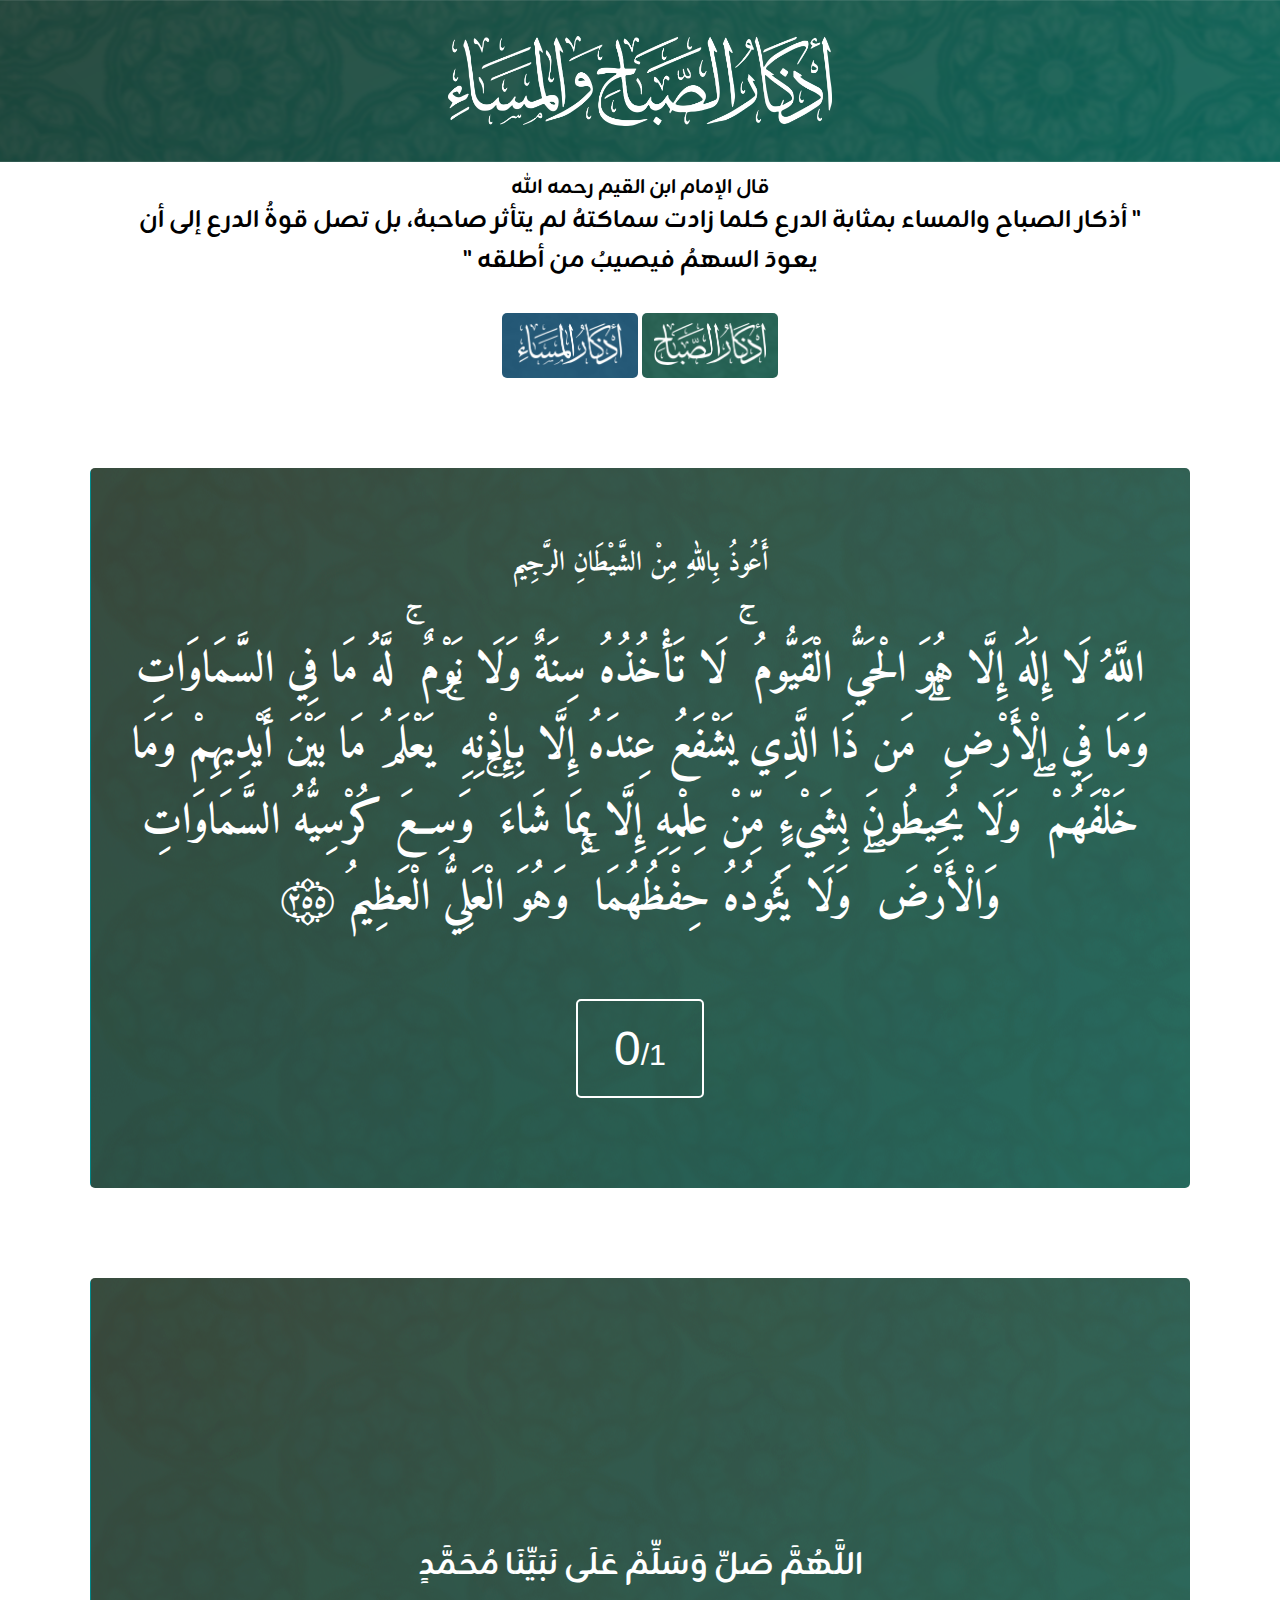
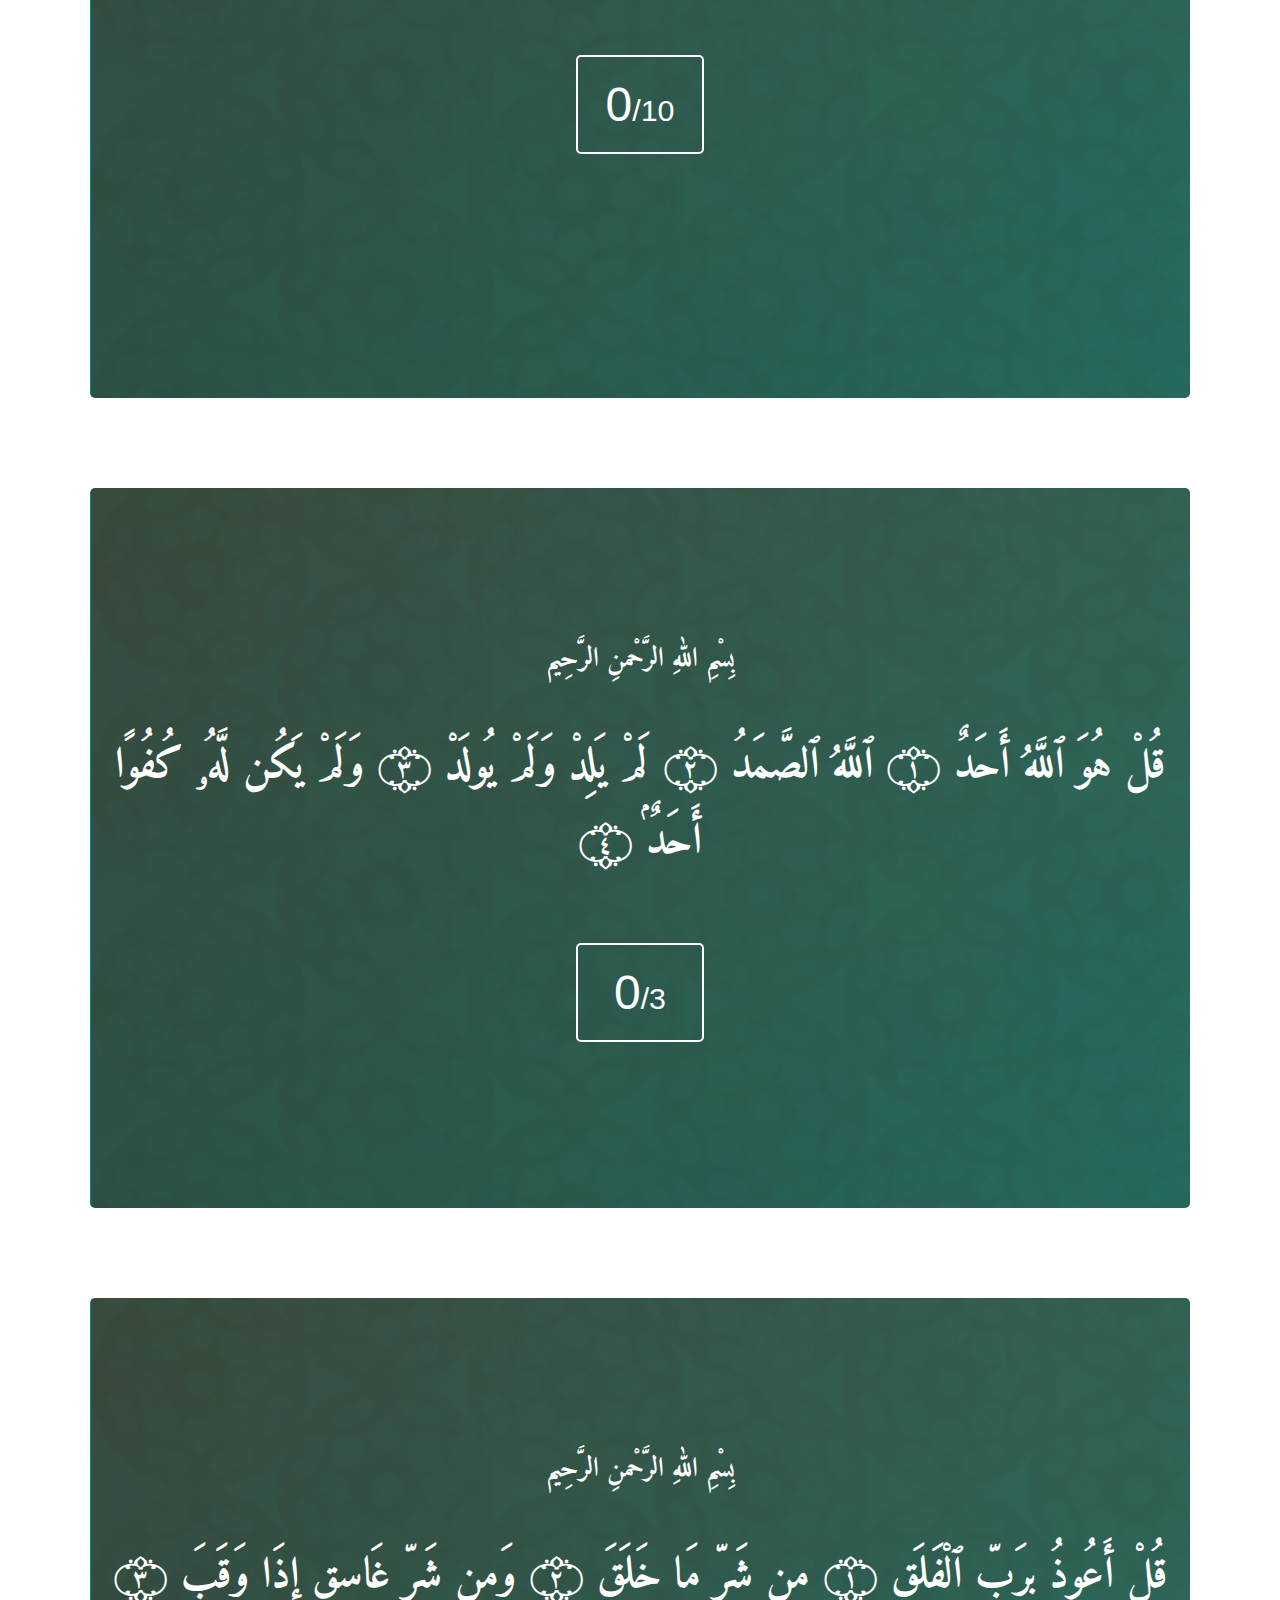
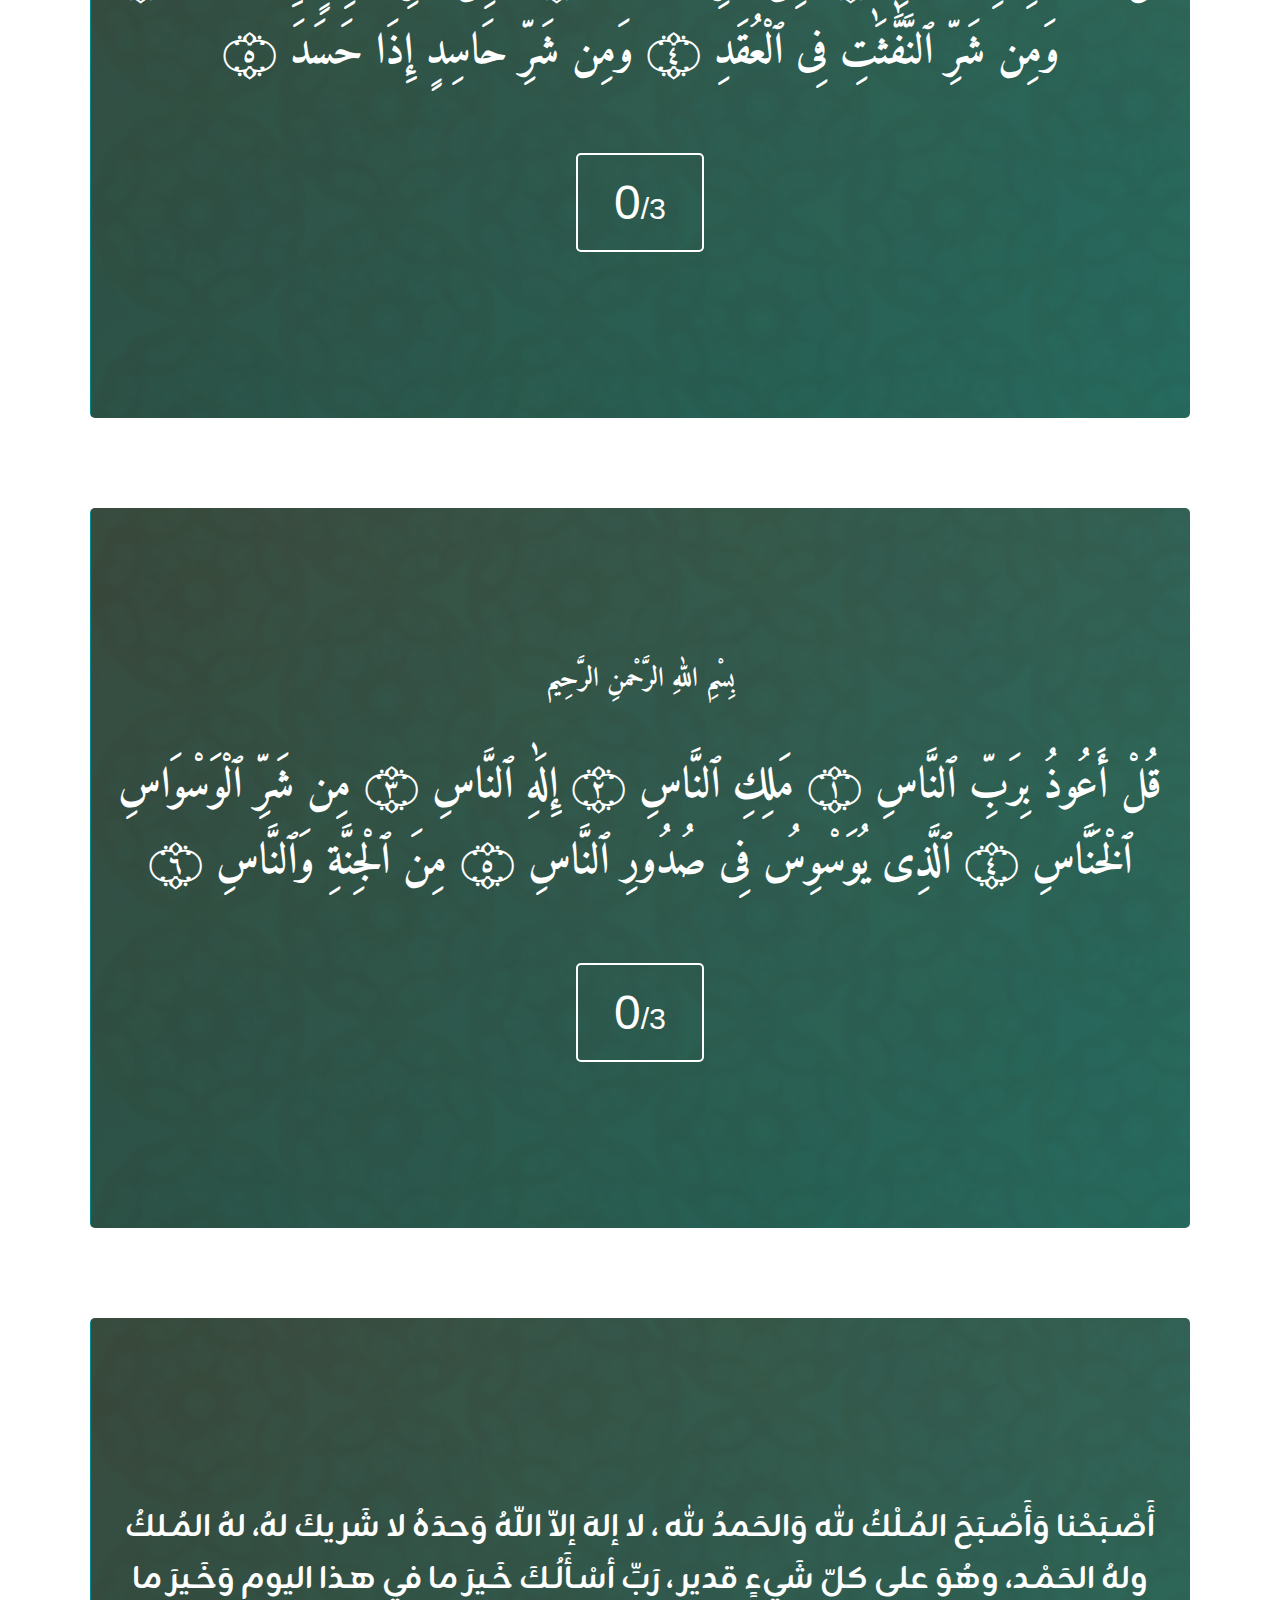
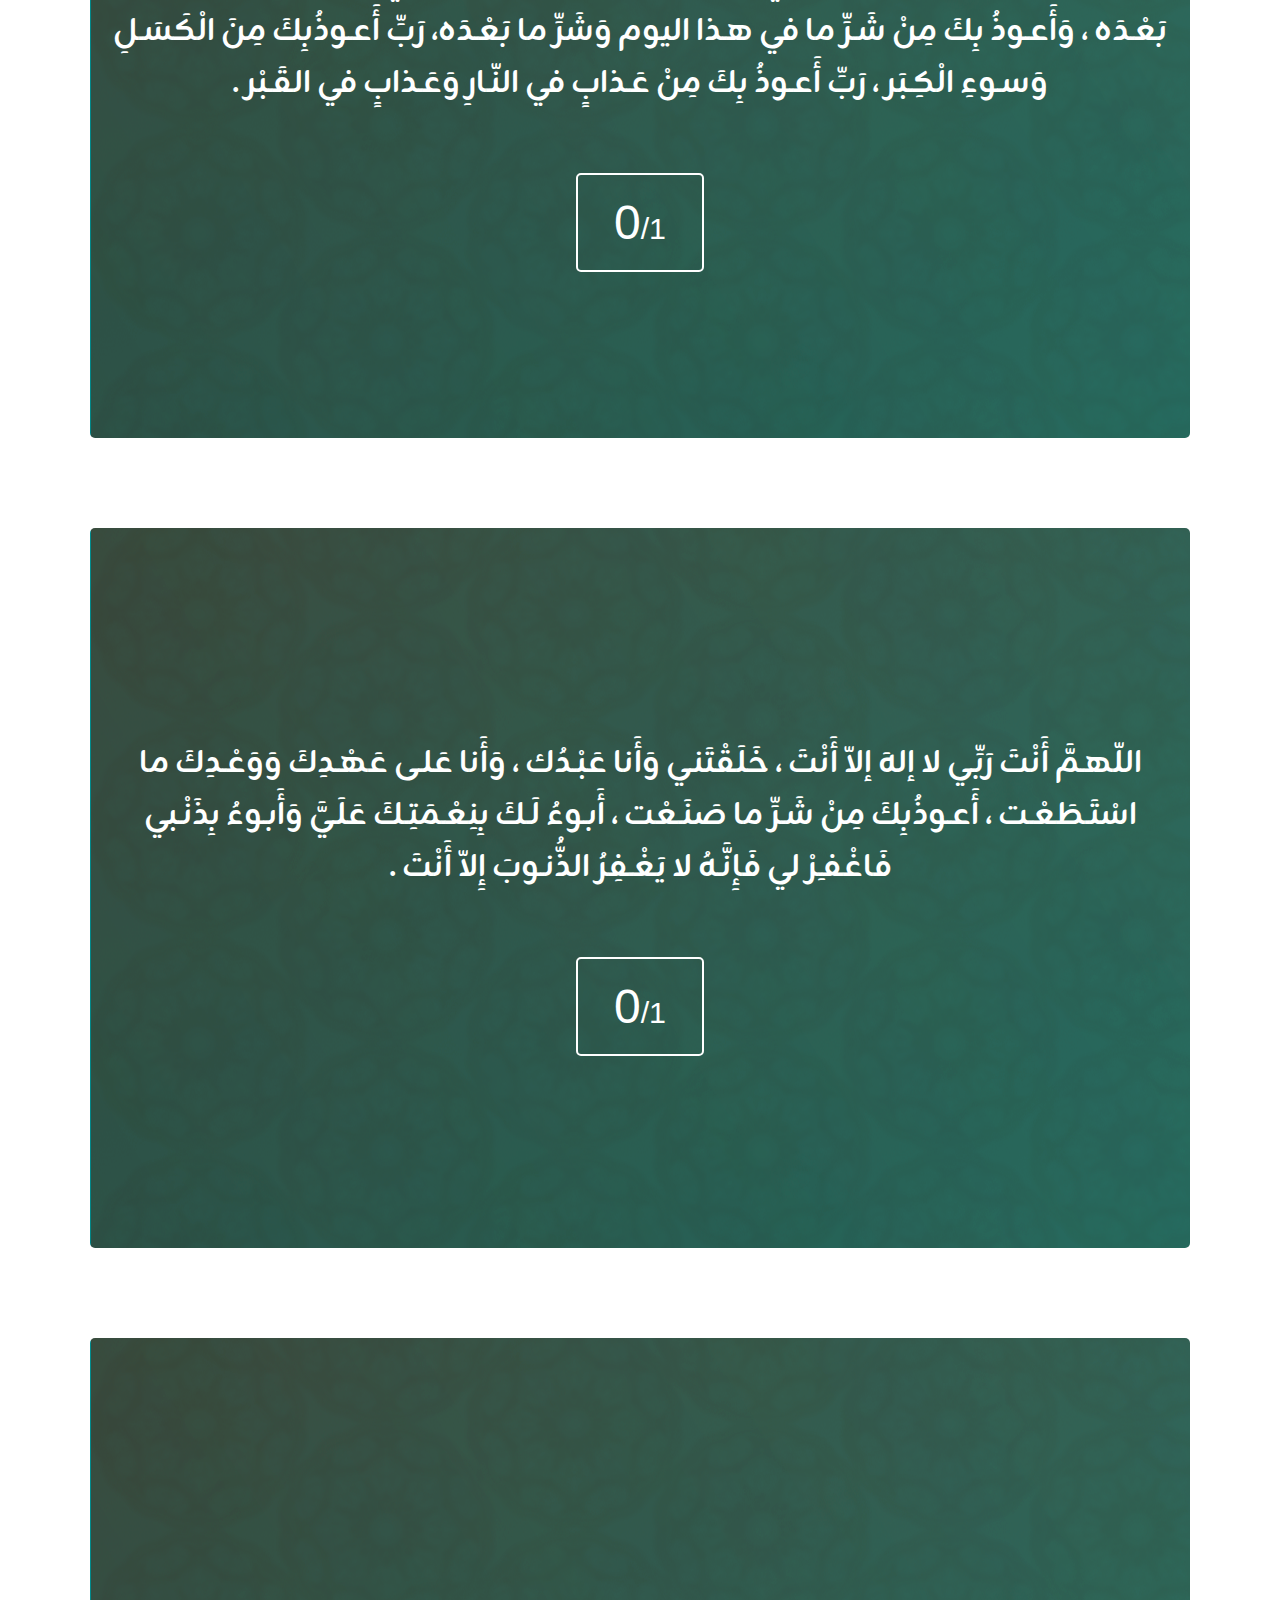
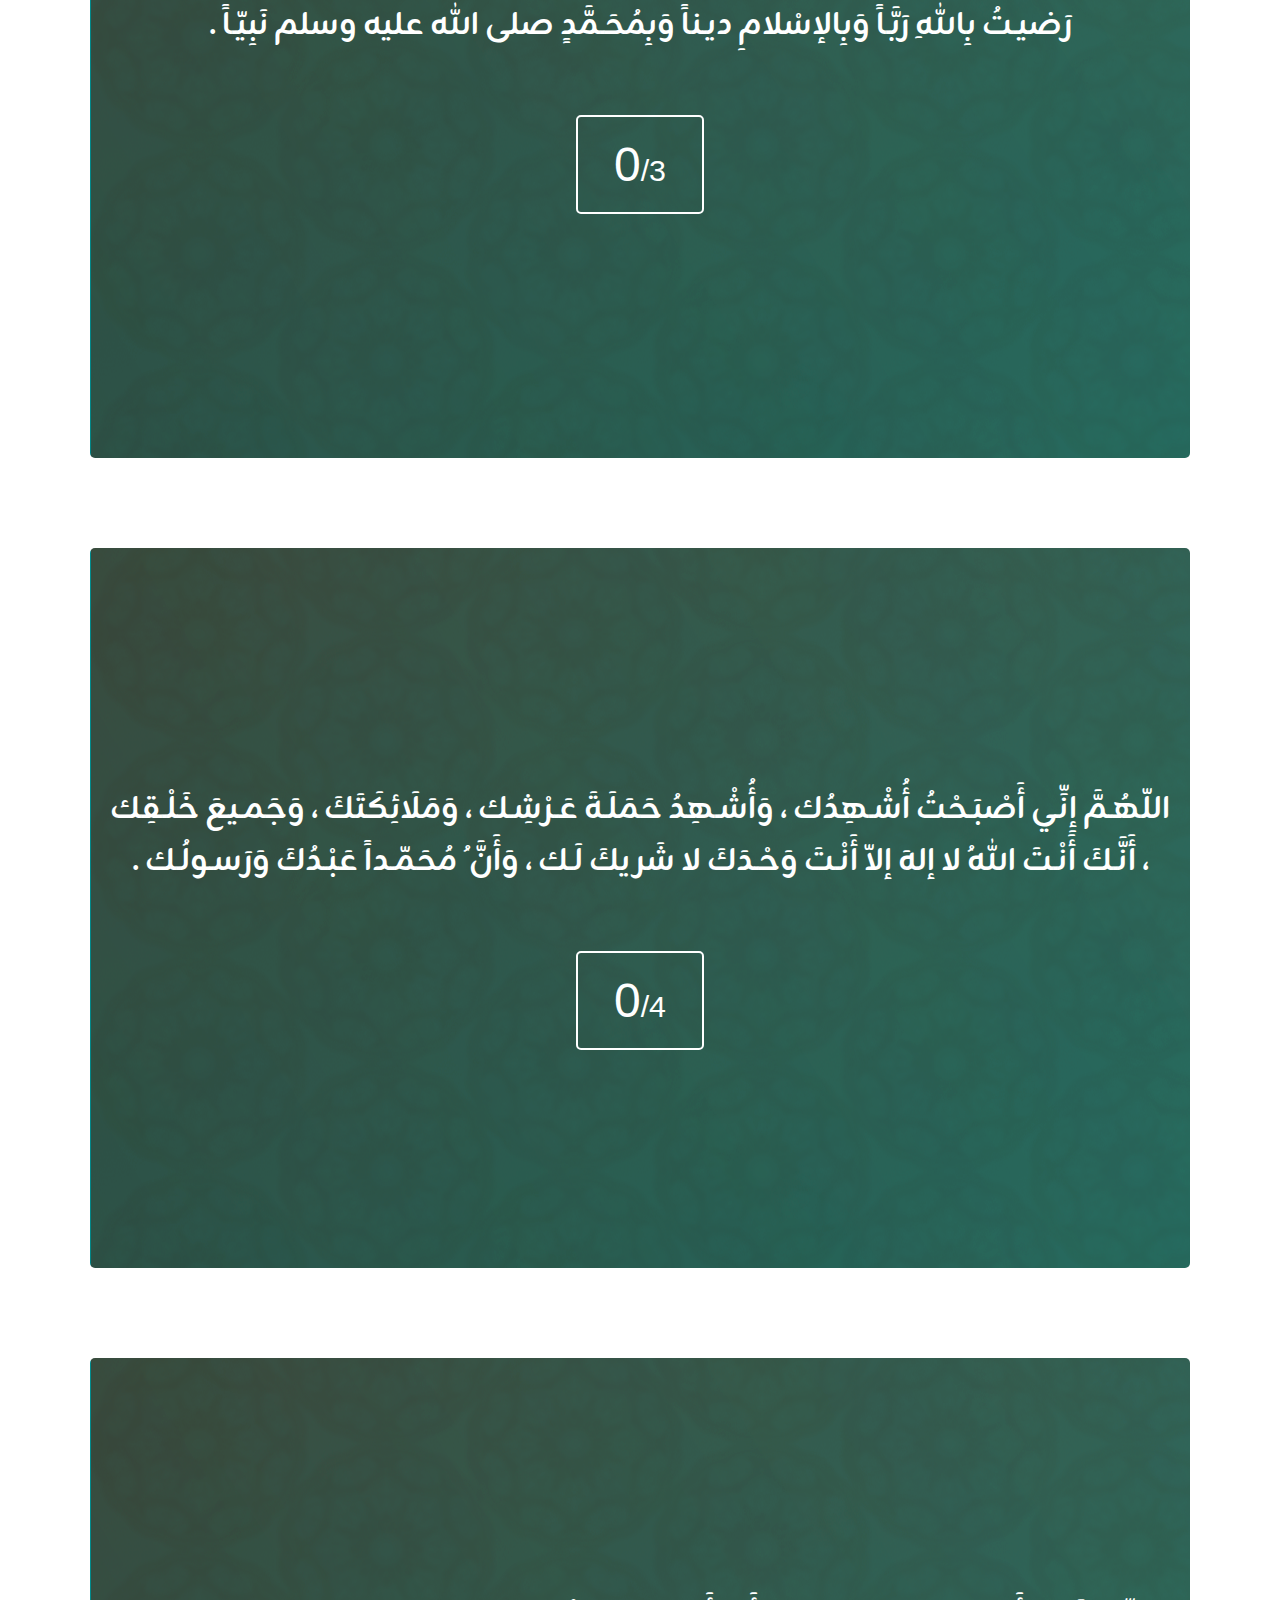
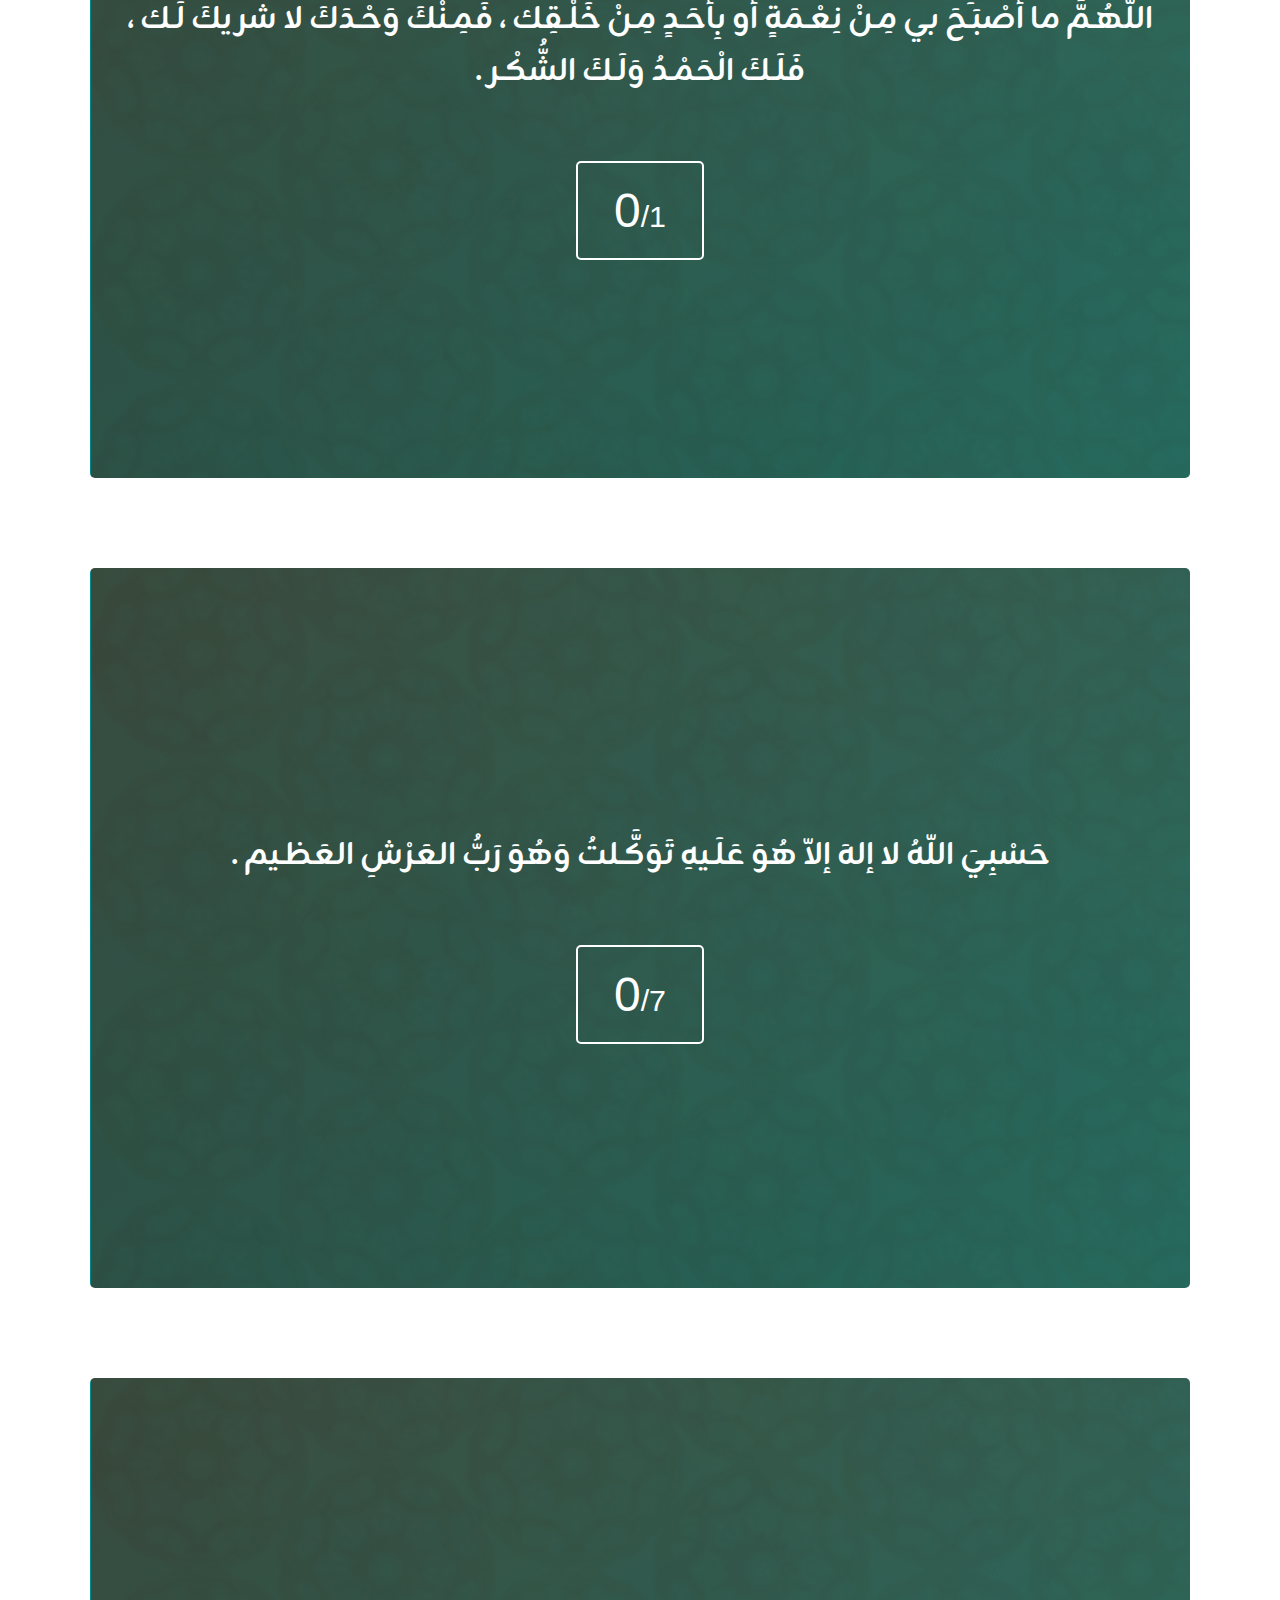
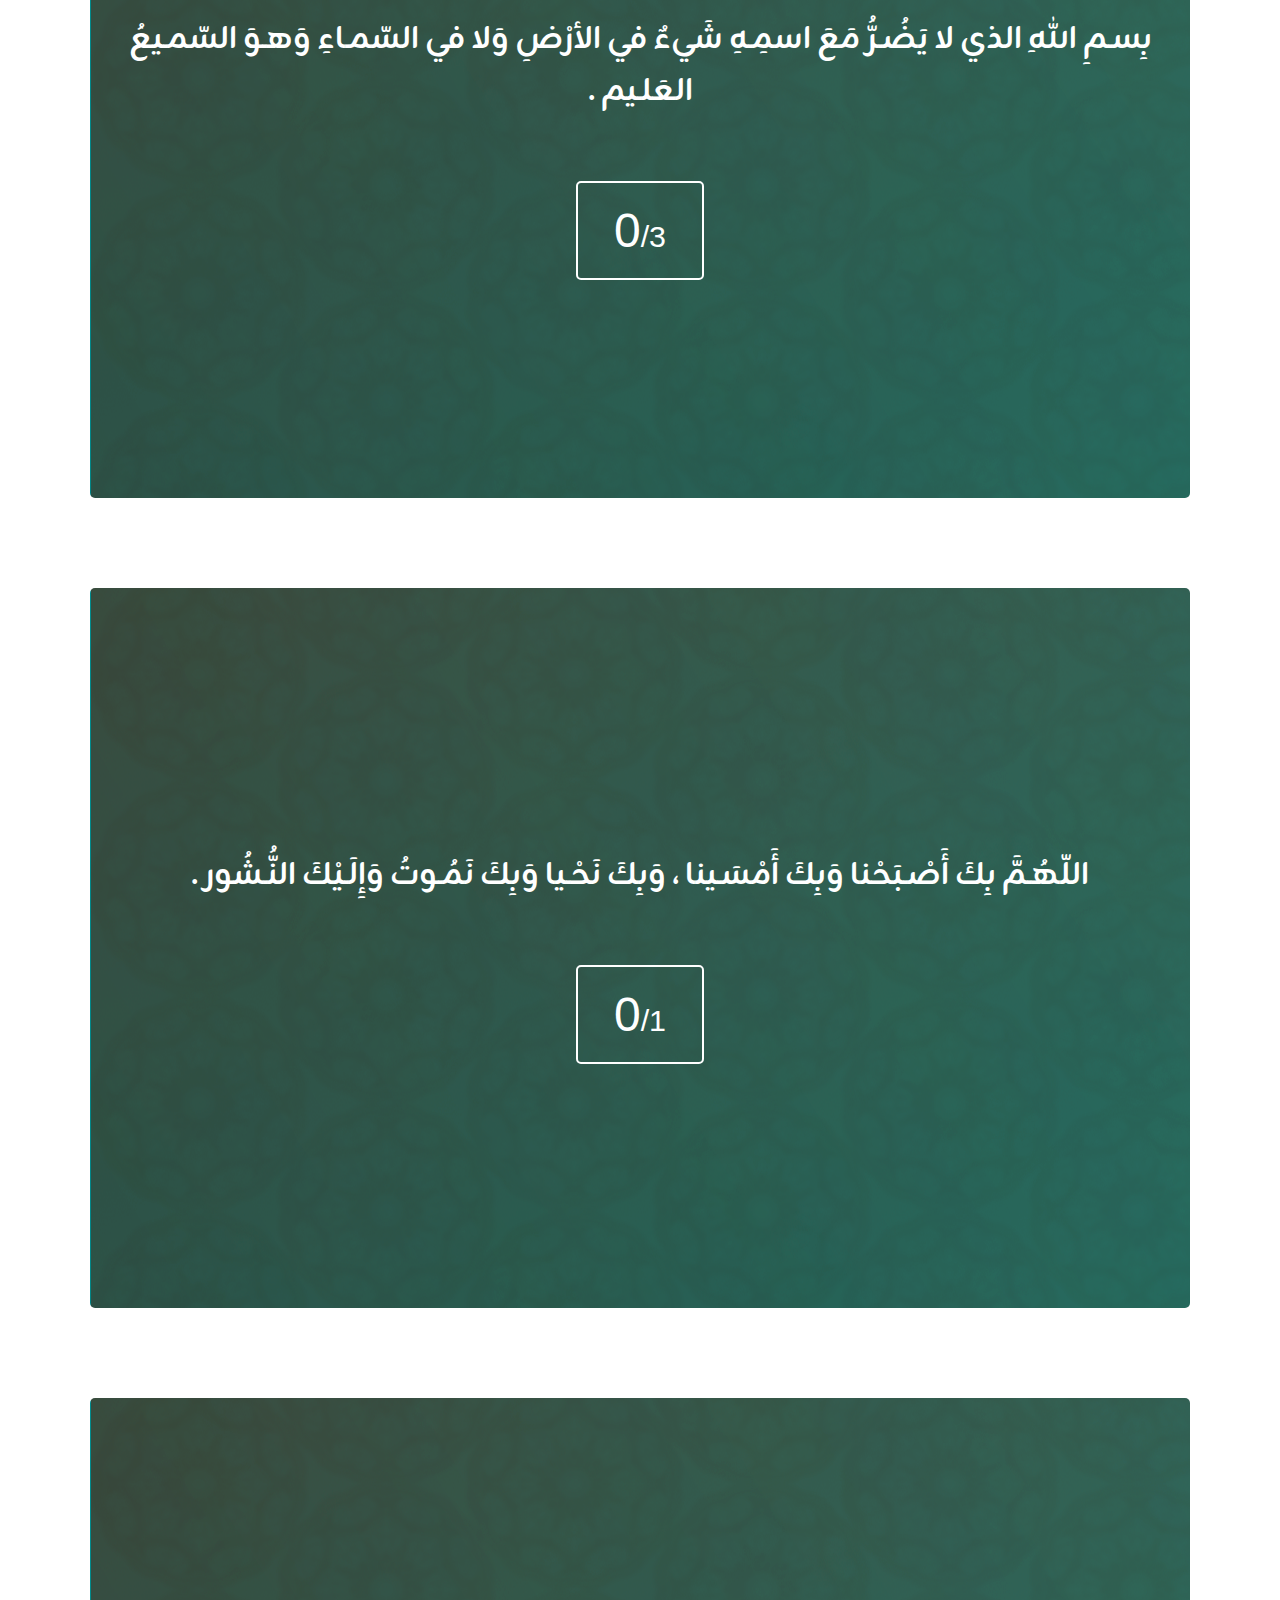
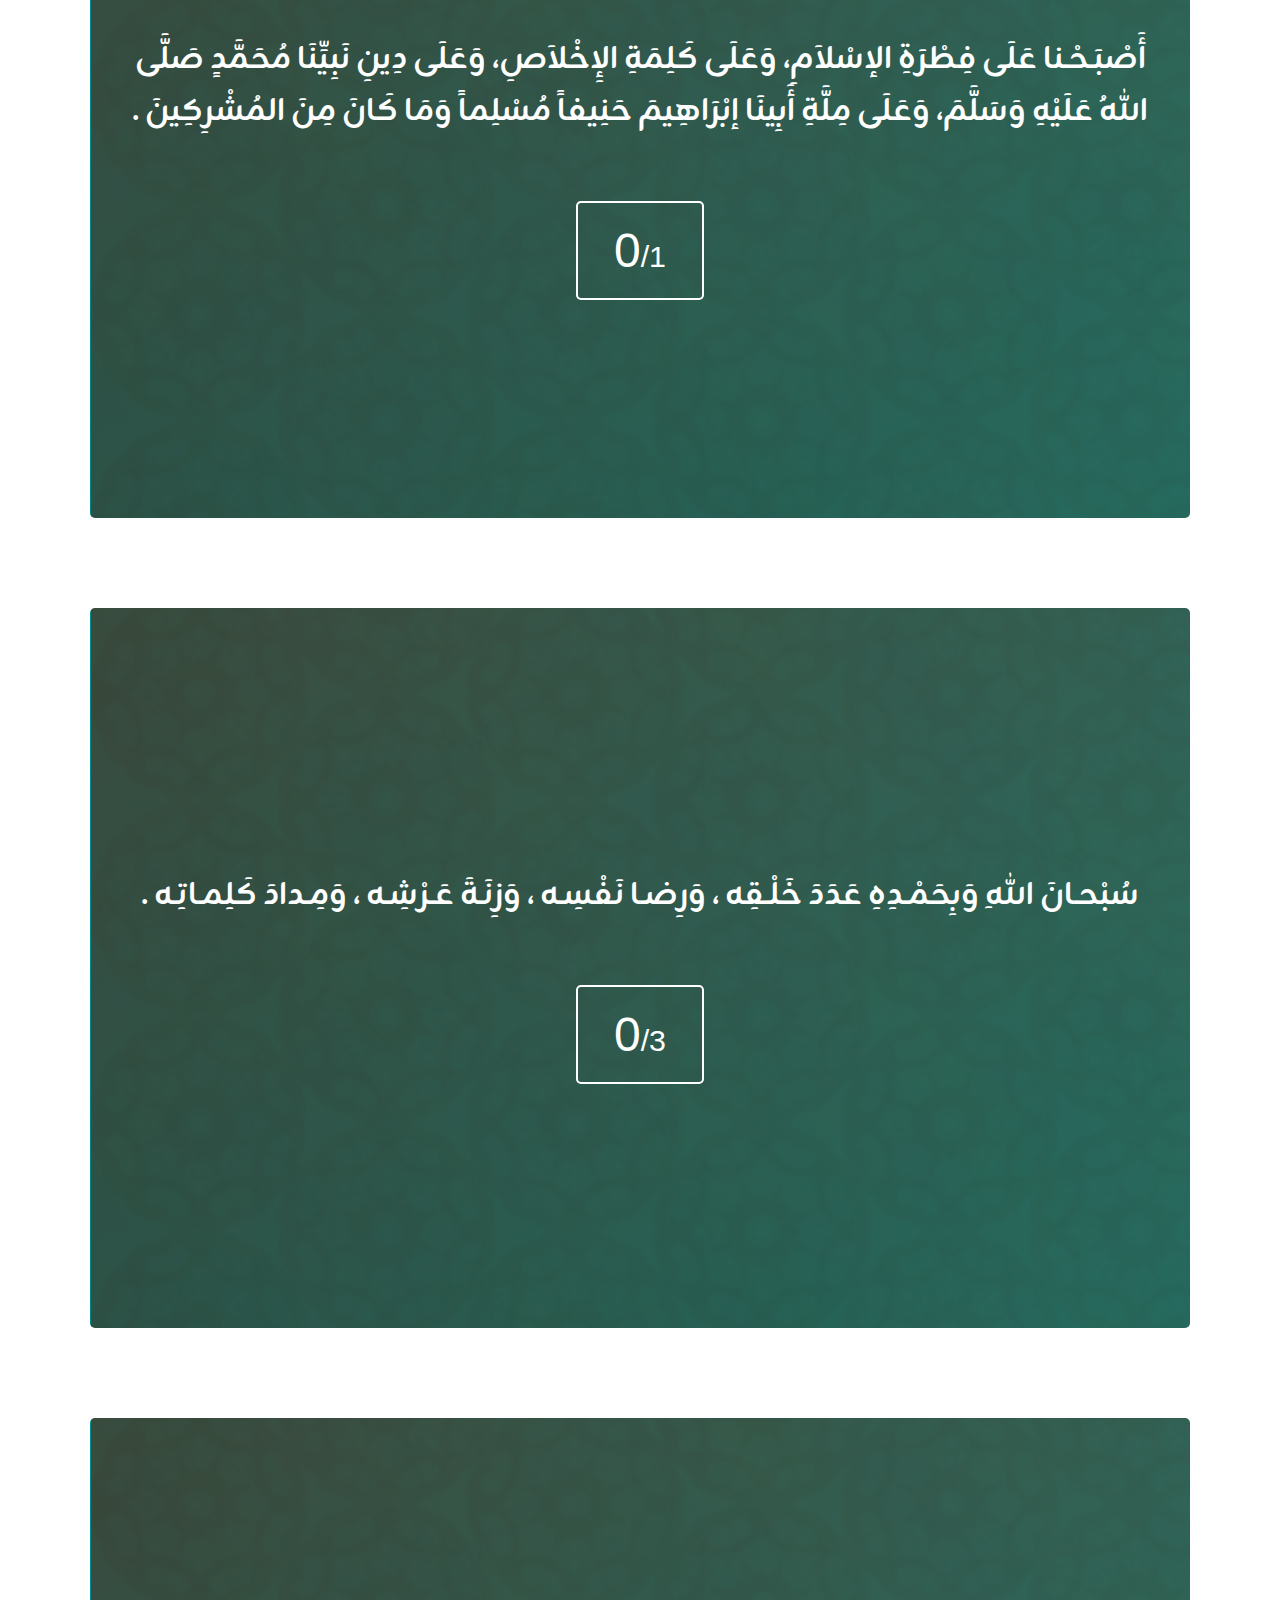
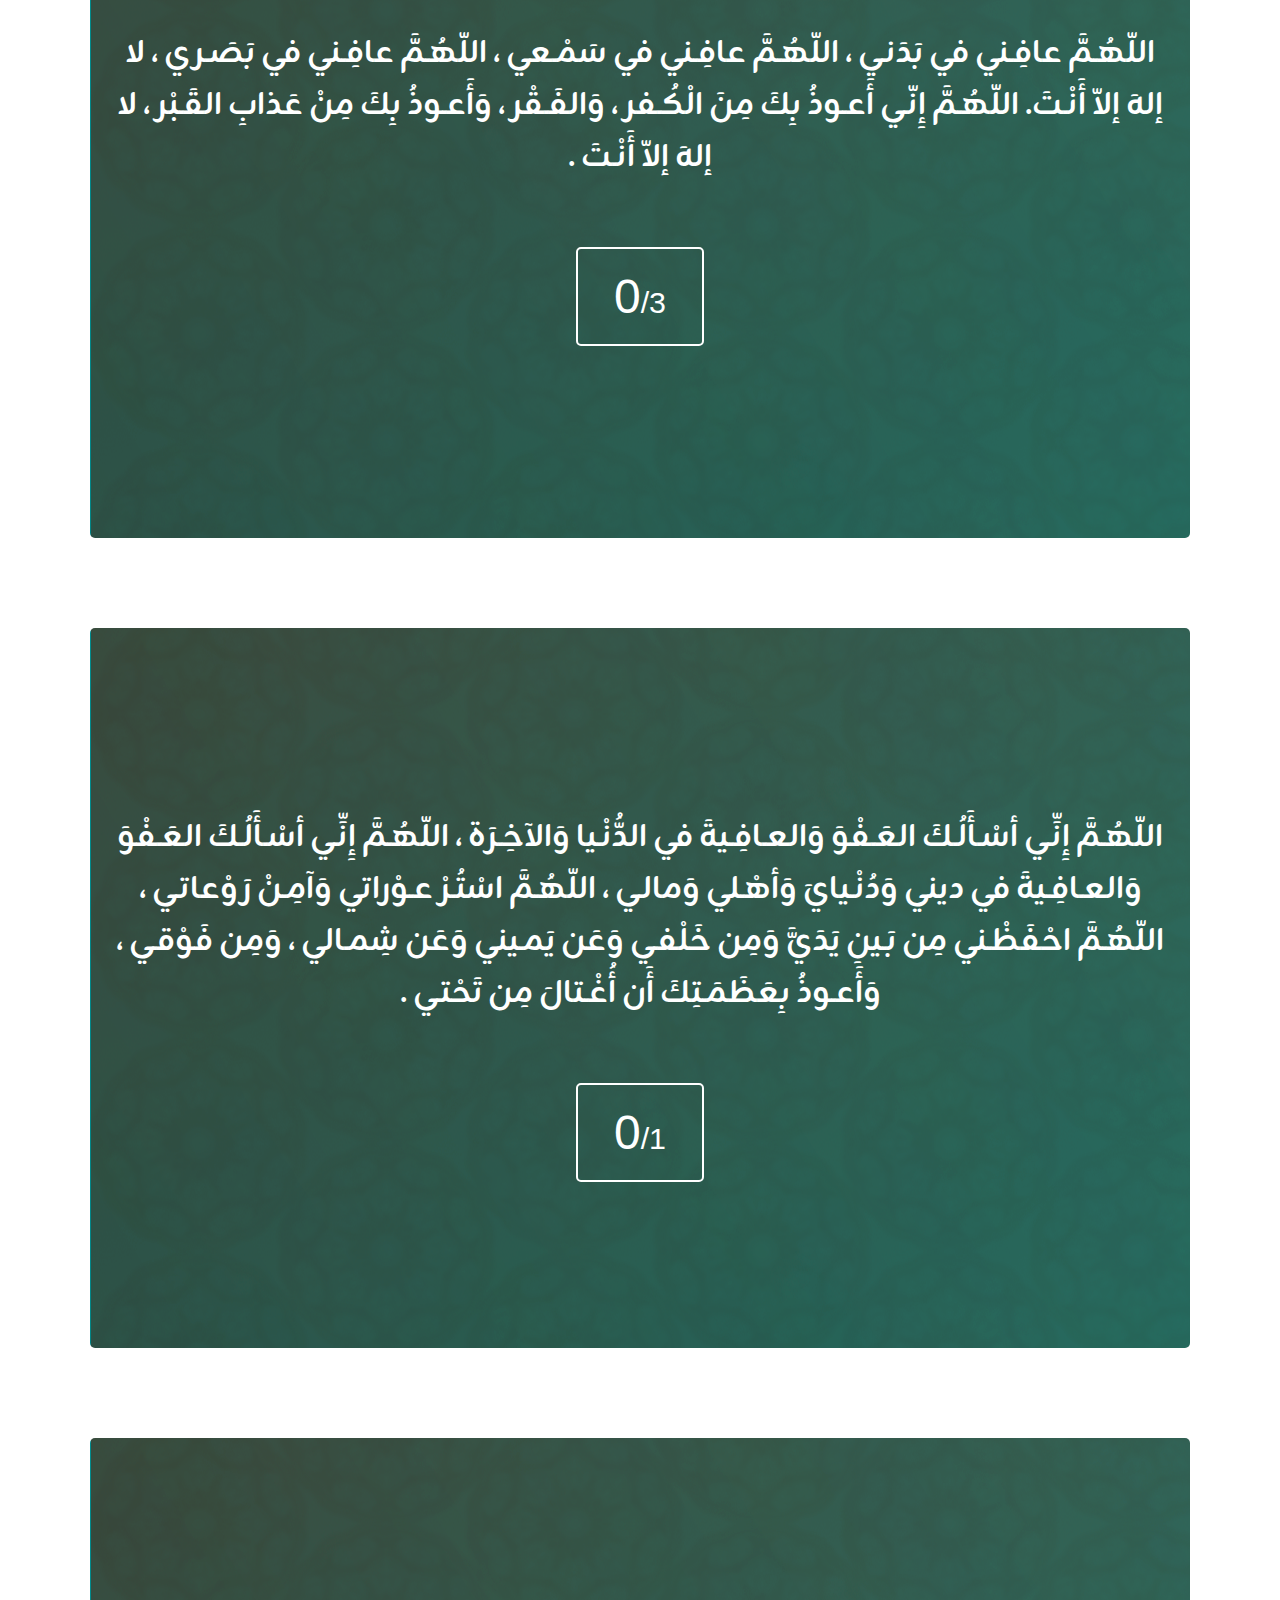
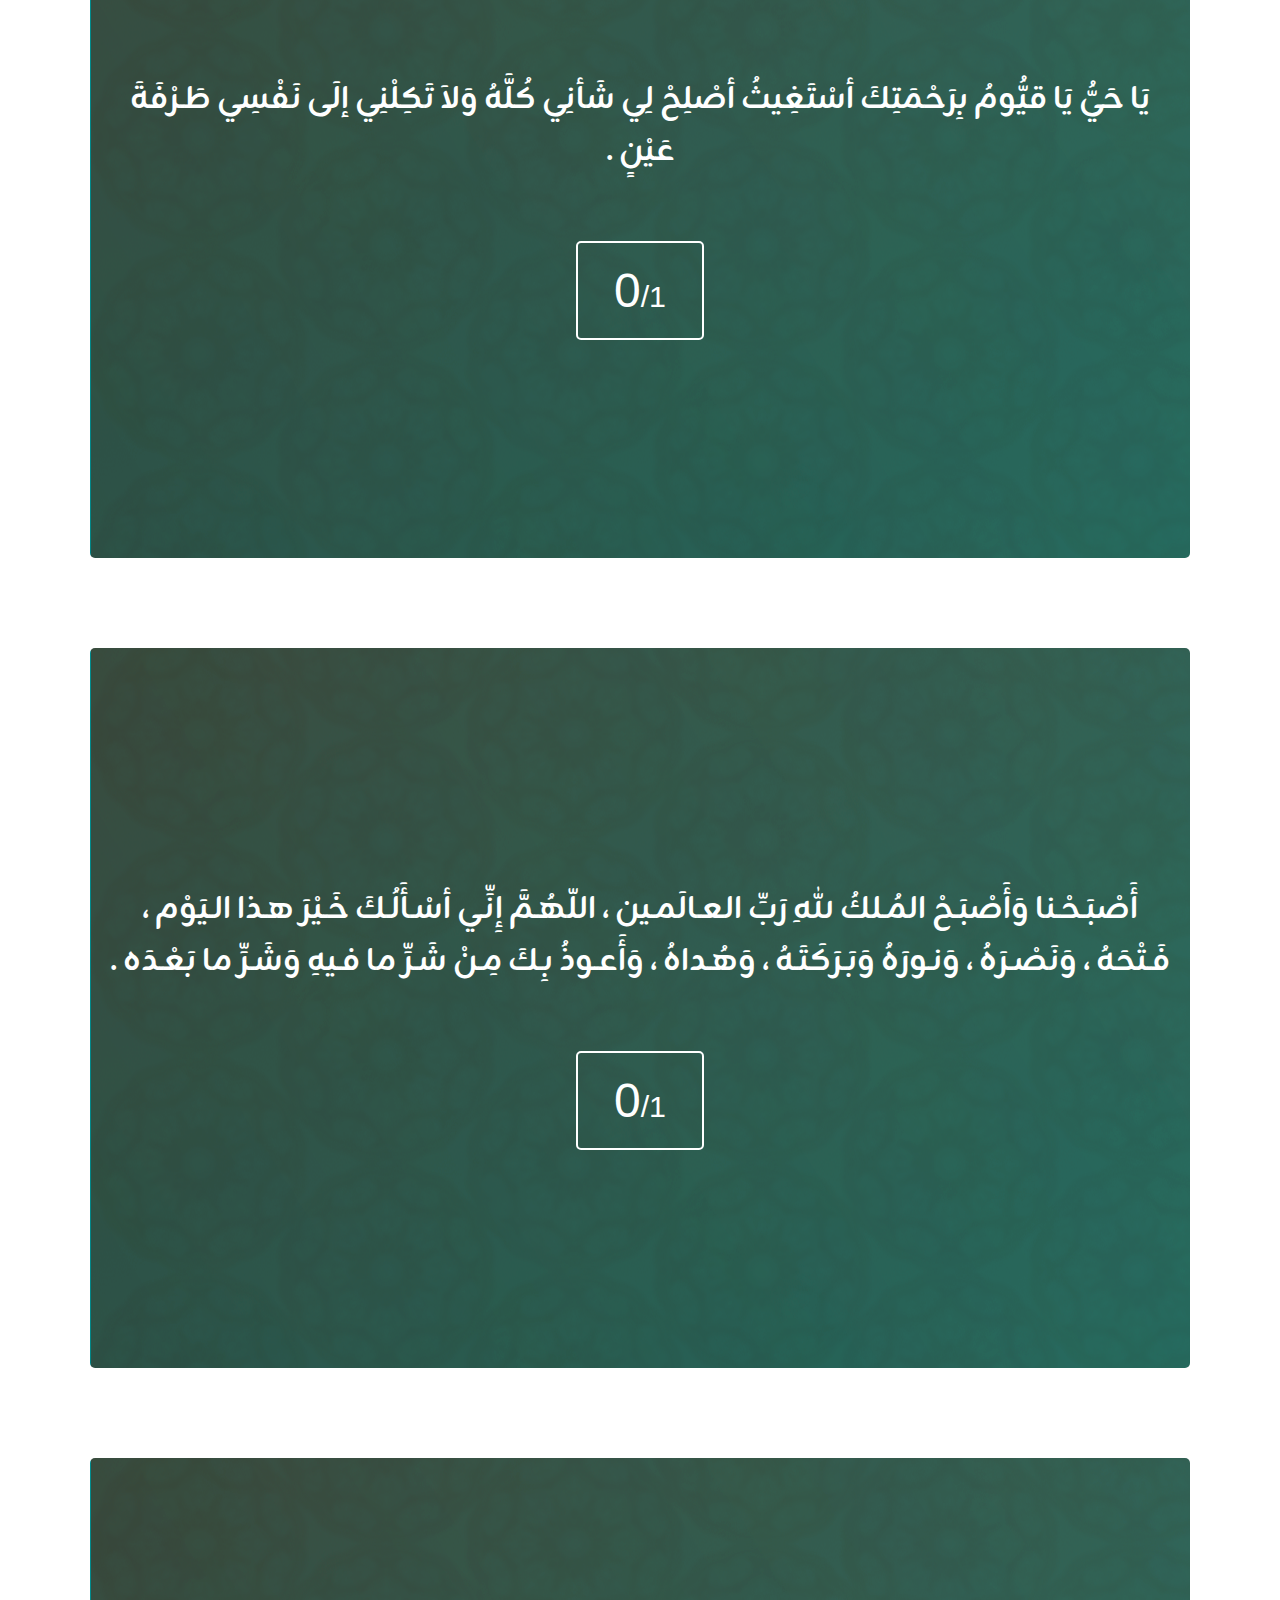
==== index.html @ cf4136b1 "Add files via upload" ====
<!DOCTYPE html>
<html lang="en">
  <head>
    <meta charset="UTF-8" />
    <meta name="viewport" content="width=device-width, initial-scale=1.0" />
    <title>Azkar</title>
    <link rel="stylesheet" href="style.css" />
    <link rel="preconnect" href="https://fonts.googleapis.com" />
    <link rel="preconnect" href="https://fonts.gstatic.com" crossorigin />
    <link
      href="https://fonts.googleapis.com/css2?family=Amiri+Quran&family=Amiri:ital,wght@0,400;0,700;1,400;1,700&family=Cairo:wght@200..1000&family=Lateef:wght@200;300;400;500;600;700;800&family=Noto+Kufi+Arabic:wght@100..900&family=Zain:wght@200;300;400;700;800;900&display=swap"
      rel="stylesheet"
    />
  </head>
  <body>
    <div class="header">
      <img src="Elements/png/URL.png" alt="" />
    </div>

    <div class="text">
      <h5>قال الإمام ابن القيم رحمه الله</h5>
      <h4>
        " أذكار الصباح والمساء بمثابة الدرع كلما زادت سماكتهُ لم يتأثر صاحبهُ،
        بل تصل قوةُ الدرع إلى أن يعودَ السهمُ فيصيبُ من أطلقه "
      </h4>
    </div>

    <div class="btns">
      <button class="theSwitshBtnDay">
        <!-- اذكار الصباح -->
        <img src="Elements/png/btn1.png" alt="" />
      </button>
      <button class="theSwitshBtnNight">
        <!-- اذكار المساء -->
        <img src="Elements/png/btn2.png" alt="" />
      </button>
    </div>

    <div class="Azkar Day">
      <!-- ---------------------------------------------------------------------------- -->
      <div class="box" id="Quran">
        <div class="zekr">
          <h3>أَعُوذُ بِاللهِ مِنْ الشَّيْطَانِ الرَّجِيم</h3>
          <h2>
            اللَّهُ لَا إِلَٰهَ إِلَّا هُوَ الْحَيُّ الْقَيُّومُ ۚ لَا
            تَأْخُذُهُ سِنَةٌ وَلَا نَوْمٌ ۚ لَّهُ مَا فِي السَّمَاوَاتِ وَمَا
            فِي الْأَرْضِ ۗ مَن ذَا الَّذِي يَشْفَعُ عِندَهُ إِلَّا بِإِذْنِهِ ۚ
            يَعْلَمُ مَا بَيْنَ أَيْدِيهِمْ وَمَا خَلْفَهُمْ ۖ وَلَا يُحِيطُونَ
            بِشَيْءٍ مِّنْ عِلْمِهِ إِلَّا بِمَا شَاءَ ۚ وَسِعَ كُرْسِيُّهُ
            السَّمَاوَاتِ وَالْأَرْضَ ۖ وَلَا يَئُودُهُ حِفْظُهُمَا ۚ وَهُوَ
            الْعَلِيُّ الْعَظِيمُ ۝٢٥٥
          </h2>
        </div>
        <div>
          <button class="smlNum"><span>0</span>/1</button>
        </div>
      </div>
      <!-- ----------------------- -->
      <div class="box">
        <div class="zekr">
          <h2>اللَّهُمَّ صَلِّ وَسَلِّمْ عَلَى نَبَيِّنَا مُحَمَّدٍ</h2>
        </div>
        <div>
          <button class="smlNum"><span>0</span>/10</button>
        </div>
      </div>
      <!-- ----------------------- -->
      <div class="box" id="Quran">
        <div class="zekr">
          <h3>بِسْمِ اللهِ الرَّحْمنِ الرَّحِيم</h3>
          <h2>
            قُلْ هُوَ ٱللَّهُ أَحَدٌ ۝١ ٱللَّهُ ٱلصَّمَدُ ۝٢ لَمْ يَلِدْ وَلَمْ
            يُولَدْ ۝٣ وَلَمْ يَكُن لَّهُۥ كُفُوًا أَحَدٌۢ ۝٤
          </h2>
        </div>
        <div>
          <button class="smlNum"><span>0</span>/3</button>
        </div>
      </div>
      <!-- ----------------------- -->
      <div class="box" id="Quran">
        <div class="zekr">
          <h3>بِسْمِ اللهِ الرَّحْمنِ الرَّحِيم</h3>
          <h2>
            قُلْ أَعُوذُ بِرَبِّ ٱلْفَلَقِ ۝١ مِن شَرِّ مَا خَلَقَ ۝٢ وَمِن
            شَرِّ غَاسِقٍ إِذَا وَقَبَ ۝٣ وَمِن شَرِّ ٱلنَّفَّٰثَٰتِ فِى
            ٱلْعُقَدِ ۝٤ وَمِن شَرِّ حَاسِدٍ إِذَا حَسَدَ ۝٥
          </h2>
        </div>
        <div>
          <button class="smlNum"><span>0</span>/3</button>
        </div>
      </div>
      <!-- ----------------------- -->
      <div class="box" id="Quran">
        <div class="zekr">
          <h3>بِسْمِ اللهِ الرَّحْمنِ الرَّحِيم</h3>
          <h2>
            قُلْ أَعُوذُ بِرَبِّ ٱلنَّاسِ ۝١ مَلِكِ ٱلنَّاسِ ۝٢ إِلَٰهِ ٱلنَّاسِ
            ۝٣ مِن شَرِّ ٱلْوَسْوَاسِ ٱلْخَنَّاسِ ۝٤ ٱلَّذِى يُوَسْوِسُ فِى
            صُدُورِ ٱلنَّاسِ ۝٥ مِنَ ٱلْجِنَّةِ وَٱلنَّاسِ ۝٦
          </h2>
        </div>
        <div>
          <button class="smlNum"><span>0</span>/3</button>
        </div>
      </div>
      <!-- ----------------------- -->
      <div class="box">
        <div class="zekr">
          <h2>
            أَصْـبَحْنا وَأَصْـبَحَ المُـلْكُ لله وَالحَمدُ لله ، لا إلهَ إلاّ
            اللّهُ وَحدَهُ لا شَريكَ لهُ، لهُ المُـلكُ ولهُ الحَمْـد، وهُوَ على
            كلّ شَيءٍ قدير ، رَبِّ أسْـأَلُـكَ خَـيرَ ما في هـذا اليوم وَخَـيرَ
            ما بَعْـدَه ، وَأَعـوذُ بِكَ مِنْ شَـرِّ ما في هـذا اليوم وَشَرِّ ما
            بَعْـدَه، رَبِّ أَعـوذُبِكَ مِنَ الْكَسَـلِ وَسـوءِ الْكِـبَر ،
            رَبِّ أَعـوذُ بِكَ مِنْ عَـذابٍ في النّـارِ وَعَـذابٍ في القَـبْر .
          </h2>
        </div>
        <div>
          <button class="smlNum"><span>0</span>/1</button>
        </div>
      </div>
      <!-- ----------------------- -->
      <div class="box">
        <div class="zekr">
          <h2>
            اللّهـمَّ أَنْتَ رَبِّـي لا إلهَ إلاّ أَنْتَ ، خَلَقْتَنـي وَأَنا
            عَبْـدُك ، وَأَنا عَلـى عَهْـدِكَ وَوَعْـدِكَ ما اسْتَـطَعْـت ،
            أَعـوذُبِكَ مِنْ شَـرِّ ما صَنَـعْت ، أَبـوءُ لَـكَ بِنِعْـمَتِـكَ
            عَلَـيَّ وَأَبـوءُ بِذَنْـبي فَاغْفـِرْ لي فَإِنَّـهُ لا يَغْـفِرُ
            الذُّنـوبَ إِلاّ أَنْتَ .
          </h2>
        </div>
        <div>
          <button class="smlNum"><span>0</span>/1</button>
        </div>
      </div>
      <!-- ----------------------- -->
      <div class="box">
        <div class="zekr">
          <h2>
            رَضيـتُ بِاللهِ رَبَّـاً وَبِالإسْلامِ ديـناً وَبِمُحَـمَّدٍ صلى
            الله عليه وسلم نَبِيّـاً .
          </h2>
        </div>
        <div>
          <button class="smlNum"><span>0</span>/3</button>
        </div>
      </div>
      <!-- ----------------------- -->
      <div class="box">
        <div class="zekr">
          <h2>
            اللّهُـمَّ إِنِّـي أَصْبَـحْتُ أُشْـهِدُك ، وَأُشْـهِدُ حَمَلَـةَ
            عَـرْشِـك ، وَمَلَائِكَتَكَ ، وَجَمـيعَ خَلْـقِك ، أَنَّـكَ أَنْـتَ
            اللهُ لا إلهَ إلاّ أَنْـتَ وَحْـدَكَ لا شَريكَ لَـك ، وَأَنَّ ُ
            مُحَمّـداً عَبْـدُكَ وَرَسـولُـك .
          </h2>
        </div>
        <div>
          <button class="smlNum"><span>0</span>/4</button>
        </div>
      </div>
      <!-- ----------------------- -->
      <div class="box">
        <div class="zekr">
          <h2>
            اللّهُـمَّ ما أَصْبَـَحَ بي مِـنْ نِعْـمَةٍ أَو بِأَحَـدٍ مِـنْ
            خَلْـقِك ، فَمِـنْكَ وَحْـدَكَ لا شريكَ لَـك ، فَلَـكَ الْحَمْـدُ
            وَلَـكَ الشُّكْـر .
          </h2>
        </div>
        <div>
          <button class="smlNum"><span>0</span>/1</button>
        </div>
      </div>
      <!-- ----------------------- -->
      <div class="box">
        <div class="zekr">
          <h2>
            حَسْبِـيَ اللّهُ لا إلهَ إلاّ هُوَ عَلَـيهِ تَوَكَّـلتُ وَهُوَ رَبُّ
            العَرْشِ العَظـيم .
          </h2>
        </div>
        <div>
          <button class="smlNum"><span>0</span>/7</button>
        </div>
      </div>
      <!-- ----------------------- -->
      <div class="box">
        <div class="zekr">
          <h2>
            بِسـمِ اللهِ الذي لا يَضُـرُّ مَعَ اسمِـهِ شَيءٌ في الأرْضِ وَلا في
            السّمـاءِ وَهـوَ السّمـيعُ العَلـيم .
          </h2>
        </div>
        <div>
          <button class="smlNum"><span>0</span>/3</button>
        </div>
      </div>
      <!-- ----------------------- -->
      <div class="box">
        <div class="zekr">
          <h2>
            اللّهُـمَّ بِكَ أَصْـبَحْنا وَبِكَ أَمْسَـينا ، وَبِكَ نَحْـيا
            وَبِكَ نَمُـوتُ وَإِلَـيْكَ النُّـشُور .
          </h2>
        </div>
        <div>
          <button class="smlNum"><span>0</span>/1</button>
        </div>
      </div>
      <!-- ----------------------- -->
      <div class="box">
        <div class="zekr">
          <h2>
            أَصْبَـحْـنا عَلَى فِطْرَةِ الإسْلاَمِ، وَعَلَى كَلِمَةِ
            الإِخْلاَصِ، وَعَلَى دِينِ نَبِيِّنَا مُحَمَّدٍ صَلَّى اللهُ
            عَلَيْهِ وَسَلَّمَ، وَعَلَى مِلَّةِ أَبِينَا إبْرَاهِيمَ حَنِيفاً
            مُسْلِماً وَمَا كَانَ مِنَ المُشْرِكِينَ .
          </h2>
        </div>
        <div>
          <button class="smlNum"><span>0</span>/1</button>
        </div>
      </div>
      <!-- ----------------------- -->
      <div class="box">
        <div class="zekr">
          <h2>
            سُبْحـانَ اللهِ وَبِحَمْـدِهِ عَدَدَ خَلْـقِه ، وَرِضـا نَفْسِـه ،
            وَزِنَـةَ عَـرْشِـه ، وَمِـدادَ كَلِمـاتِـه .
          </h2>
        </div>
        <div>
          <button class="smlNum"><span>0</span>/3</button>
        </div>
      </div>
      <!-- ----------------------- -->
      <div class="box">
        <div class="zekr">
          <h2>
            اللّهُـمَّ عافِـني في بَدَنـي ، اللّهُـمَّ عافِـني في سَمْـعي ،
            اللّهُـمَّ عافِـني في بَصَـري ، لا إلهَ إلاّ أَنْـتَ. اللّهُـمَّ
            إِنّـي أَعـوذُ بِكَ مِنَ الْكُـفر ، وَالفَـقْر ، وَأَعـوذُ بِكَ مِنْ
            عَذابِ القَـبْر ، لا إلهَ إلاّ أَنْـتَ .
          </h2>
        </div>
        <div>
          <button class="smlNum"><span>0</span>/3</button>
        </div>
      </div>
      <!-- ----------------------- -->
      <div class="box">
        <div class="zekr">
          <h2>
            اللّهُـمَّ إِنِّـي أسْـأَلُـكَ العَـفْوَ وَالعـافِـيةَ في الدُّنْـيا
            وَالآخِـرَة ، اللّهُـمَّ إِنِّـي أسْـأَلُـكَ العَـفْوَ وَالعـافِـيةَ
            في ديني وَدُنْـيايَ وَأهْـلي وَمالـي ، اللّهُـمَّ اسْتُـرْ عـوْراتي
            وَآمِـنْ رَوْعاتـي ، اللّهُـمَّ احْفَظْـني مِن بَـينِ يَدَيَّ وَمِن
            خَلْفـي وَعَن يَمـيني وَعَن شِمـالي ، وَمِن فَوْقـي ، وَأَعـوذُ
            بِعَظَمَـتِكَ أَن أُغْـتالَ مِن تَحْتـي .
          </h2>
        </div>
        <div>
          <button class="smlNum"><span>0</span>/1</button>
        </div>
      </div>
      <!-- ----------------------- -->
      <div class="box">
        <div class="zekr">
          <h2>
            يَا حَيُّ يَا قيُّومُ بِرَحْمَتِكَ أسْتَغِيثُ أصْلِحْ لِي شَأنِي
            كُلَّهُ وَلاَ تَكِلْنِي إلَى نَفْسِي طَـرْفَةَ عَيْنٍ .
          </h2>
        </div>
        <div>
          <button class="smlNum"><span>0</span>/1</button>
        </div>
      </div>
      <!-- ----------------------- -->
      <div class="box">
        <div class="zekr">
          <h2>
            أَصْبَـحْـنا وَأَصْبَـحْ المُـلكُ للهِ رَبِّ العـالَمـين ،
            اللّهُـمَّ إِنِّـي أسْـأَلُـكَ خَـيْرَ هـذا الـيَوْم ، فَـتْحَهُ ،
            وَنَصْـرَهُ ، وَنـورَهُ وَبَـرَكَتَـهُ ، وَهُـداهُ ، وَأَعـوذُ بِـكَ
            مِـنْ شَـرِّ ما فـيهِ وَشَـرِّ ما بَعْـدَه .
          </h2>
        </div>
        <div>
          <button class="smlNum"><span>0</span>/1</button>
        </div>
      </div>
      <!-- ----------------------- -->
      <div class="box">
        <div class="zekr">
          <h2>
            اللّهُـمَّ عالِـمَ الغَـيْبِ وَالشّـهادَةِ فاطِـرَ السّماواتِ
            وَالأرْضِ رَبَّ كـلِّ شَـيءٍ وَمَليـكَه ، أَشْهَـدُ أَنْ لا إِلـهَ
            إِلاّ أَنْت ، أَعـوذُ بِكَ مِن شَـرِّ نَفْسـي وَمِن شَـرِّ
            الشَّيْـطانِ وَشِرْكِهِ ، وَأَنْ أَقْتَـرِفَ عَلـى نَفْسـي سوءاً
            أَوْ أَجُـرَّهُ إِلـى مُسْـلِم .
          </h2>
        </div>
        <div>
          <button class="smlNum"><span>0</span>/1</button>
        </div>
      </div>
      <!-- ----------------------- -->
      <div class="box">
        <div class="zekr">
          <h2>
            أَعـوذُ بِكَلِمـاتِ اللّهِ التّـامّـاتِ مِنْ شَـرِّ ما خَلَـق .
          </h2>
        </div>
        <div>
          <button class="smlNum"><span>0</span>/3</button>
        </div>
      </div>
      <!-- ----------------------- -->
      <div class="box">
        <div class="zekr">
          <h2>
            اللَّهُمَّ إِنِّي أَسْأَلُكَ عِلْمًا نَافِعًا، وَرِزْقًا طَيِّبًا،
            وَعَمَلًا مُتَقَبَّلًا .
          </h2>
        </div>
        <div>
          <button class="smlNum"><span>0</span>/1</button>
        </div>
      </div>
      <!-- ----------------------- -->
      <div class="box">
        <div class="zekr">
          <h2>سُبْحـانَ اللهِ وَبِحَمْـدِهِ .</h2>
        </div>
        <div>
          <button class="smlNum"><span>0</span>/100</button>
        </div>
      </div>
      <!-- ----------------------- -->
      <div class="box">
        <div class="zekr">
          <h2>أسْتَغْفِرُ اللهَ وَأتُوبُ إلَيْهِ .</h2>
        </div>
        <div>
          <button class="smlNum"><span>0</span>/100</button>
        </div>
      </div>
      <!-- ----------------------- -->
      <div class="box">
        <div class="zekr">
          <h2>
            لَا إلَه إلّا اللهُ وَحْدَهُ لَا شَرِيكَ لَهُ، لَهُ الْمُلْكُ وَلَهُ
            الْحَمْدُ وَهُوَ عَلَى كُلِّ شَيْءِ قَدِيرِ .
          </h2>
        </div>
        <div>
          <button class="smlNum" id="last1"><span>0</span>/100</button>
        </div>
      </div>
      <!-- ----------------------- -->

      <!-- --------------------------------------- -->
    </div>

    <div class="Azkar Night">
      <!-- --------------------------------------- -->
      <div class="box" id="Quran">
        <div class="zekr">
          <h3>أَعُوذُ بِاللهِ مِنْ الشَّيْطَانِ الرَّجِيم</h3>
          <h2>
            اللَّهُ لَا إِلَٰهَ إِلَّا هُوَ الْحَيُّ الْقَيُّومُ ۚ لَا
            تَأْخُذُهُ سِنَةٌ وَلَا نَوْمٌ ۚ لَّهُ مَا فِي السَّمَاوَاتِ وَمَا
            فِي الْأَرْضِ ۗ مَن ذَا الَّذِي يَشْفَعُ عِندَهُ إِلَّا بِإِذْنِهِ ۚ
            يَعْلَمُ مَا بَيْنَ أَيْدِيهِمْ وَمَا خَلْفَهُمْ ۖ وَلَا يُحِيطُونَ
            بِشَيْءٍ مِّنْ عِلْمِهِ إِلَّا بِمَا شَاءَ ۚ وَسِعَ كُرْسِيُّهُ
            السَّمَاوَاتِ وَالْأَرْضَ ۖ وَلَا يَئُودُهُ حِفْظُهُمَا ۚ وَهُوَ
            الْعَلِيُّ الْعَظِيمُ ۝٢٥٥
          </h2>
        </div>
        <div>
          <button class="smlNum"><span>0</span>/1</button>
        </div>
      </div>
      <!-- ----------------------- -->
      <div class="box">
        <div class="zekr">
          <h2>اللَّهُمَّ صَلِّ وَسَلِّمْ عَلَى نَبَيِّنَا مُحَمَّدٍ</h2>
        </div>
        <div>
          <button class="smlNum"><span>0</span>/10</button>
        </div>
      </div>
      <!-- ----------------------- -->
      <div class="box" id="Quran">
        <div class="zekr">
          <h3>بِسْمِ اللهِ الرَّحْمنِ الرَّحِيم</h3>
          <h2>
            قُلْ هُوَ ٱللَّهُ أَحَدٌ ۝١ ٱللَّهُ ٱلصَّمَدُ ۝٢ لَمْ يَلِدْ وَلَمْ
            يُولَدْ ۝٣ وَلَمْ يَكُن لَّهُۥ كُفُوًا أَحَدٌۢ ۝٤
          </h2>
        </div>
        <div>
          <button class="smlNum"><span>0</span>/3</button>
        </div>
      </div>
      <!-- ----------------------- -->
      <div class="box" id="Quran">
        <div class="zekr">
          <h3>بِسْمِ اللهِ الرَّحْمنِ الرَّحِيم</h3>
          <h2>
            قُلْ أَعُوذُ بِرَبِّ ٱلْفَلَقِ ۝١ مِن شَرِّ مَا خَلَقَ ۝٢ وَمِن
            شَرِّ غَاسِقٍ إِذَا وَقَبَ ۝٣ وَمِن شَرِّ ٱلنَّفَّٰثَٰتِ فِى
            ٱلْعُقَدِ ۝٤ وَمِن شَرِّ حَاسِدٍ إِذَا حَسَدَ ۝٥
          </h2>
        </div>
        <div>
          <button class="smlNum"><span>0</span>/3</button>
        </div>
      </div>
      <!-- ----------------------- -->
      <div class="box" id="Quran">
        <div class="zekr">
          <h3>بِسْمِ اللهِ الرَّحْمنِ الرَّحِيم</h3>
          <h2>
            قُلْ أَعُوذُ بِرَبِّ ٱلنَّاسِ ۝١ مَلِكِ ٱلنَّاسِ ۝٢ إِلَٰهِ ٱلنَّاسِ
            ۝٣ مِن شَرِّ ٱلْوَسْوَاسِ ٱلْخَنَّاسِ ۝٤ ٱلَّذِى يُوَسْوِسُ فِى
            صُدُورِ ٱلنَّاسِ ۝٥ مِنَ ٱلْجِنَّةِ وَٱلنَّاسِ ۝٦
          </h2>
        </div>
        <div>
          <button class="smlNum"><span>0</span>/3</button>
        </div>
      </div>
      <!-- ----------------------- -->
      <div class="box">
        <div class="zekr">
          <h2>
            أَمْسَيْـنا وَأَمْسـى المُـلْكُ لله وَالحَمدُ لله ، لا إلهَ إلاّ
            اللّهُ وَحدَهُ لا شَريكَ لهُ، لهُ المُـلكُ ولهُ الحَمْـد، وهُوَ على
            كلّ شَيءٍ قدير ، رَبِّ أسْـأَلُـكَ خَـيرَ ما في هـذهِ اللَّـيْلَةِ
            وَخَـيرَ ما بَعْـدَهـا ، وَأَعـوذُ بِكَ مِنْ شَـرِّ ما في هـذهِ
            اللَّـيْلةِ وَشَرِّ ما بَعْـدَهـا ، رَبِّ أَعـوذُبِكَ مِنَ
            الْكَسَـلِ وَسـوءِ الْكِـبَر ، رَبِّ أَعـوذُ بِكَ مِنْ عَـذابٍ في
            النّـارِ وَعَـذابٍ في القَـبْر .
          </h2>
        </div>
        <div>
          <button class="smlNum"><span>0</span>/1</button>
        </div>
      </div>
      <!-- ----------------------- -->
      <div class="box">
        <div class="zekr">
          <h2>
            اللّهـمَّ أَنْتَ رَبِّـي لا إلهَ إلاّ أَنْتَ ، خَلَقْتَنـي وَأَنا
            عَبْـدُك ، وَأَنا عَلـى عَهْـدِكَ وَوَعْـدِكَ ما اسْتَـطَعْـت ،
            أَعـوذُبِكَ مِنْ شَـرِّ ما صَنَـعْت ، أَبـوءُ لَـكَ بِنِعْـمَتِـكَ
            عَلَـيَّ وَأَبـوءُ بِذَنْـبي فَاغْفـِرْ لي فَإِنَّـهُ لا يَغْـفِرُ
            الذُّنـوبَ إِلاّ أَنْتَ .
          </h2>
        </div>
        <div>
          <button class="smlNum"><span>0</span>/1</button>
        </div>
      </div>
      <!-- ----------------------- -->
      <div class="box">
        <div class="zekr">
          <h2>
            رَضيـتُ بِاللهِ رَبَّـاً وَبِالإسْلامِ ديـناً وَبِمُحَـمَّدٍ صلى
            الله عليه وسلم نَبِيّـاً .
          </h2>
        </div>
        <div>
          <button class="smlNum"><span>0</span>/3</button>
        </div>
      </div>
      <!-- ----------------------- -->
      <div class="box">
        <div class="zekr">
          <h2>
            اللّهُـمَّ إِنِّـي أَمسيتُ أُشْـهِدُك ، وَأُشْـهِدُ حَمَلَـةَ
            عَـرْشِـك ، وَمَلَائِكَتَكَ ، وَجَمـيعَ خَلْـقِك ، أَنَّـكَ أَنْـتَ
            اللهُ لا إلهَ إلاّ أَنْـتَ وَحْـدَكَ لا شَريكَ لَـك ، وَأَنَّ ُ
            مُحَمّـداً عَبْـدُكَ وَرَسـولُـك .
          </h2>
        </div>
        <div>
          <button class="smlNum"><span>0</span>/4</button>
        </div>
      </div>
      <!-- ----------------------- -->
      <div class="box">
        <div class="zekr">
          <h2>
            اللّهُـمَّ ما أَمسى بي مِـنْ نِعْـمَةٍ أَو بِأَحَـدٍ مِـنْ خَلْـقِك
            ، فَمِـنْكَ وَحْـدَكَ لا شريكَ لَـك ، فَلَـكَ الْحَمْـدُ وَلَـكَ
            الشُّكْـر .
          </h2>
        </div>
        <div>
          <button class="smlNum"><span>0</span>/1</button>
        </div>
      </div>
      <!-- ----------------------- -->
      <div class="box">
        <div class="zekr">
          <h2>
            حَسْبِـيَ اللّهُ لا إلهَ إلاّ هُوَ عَلَـيهِ تَوَكَّـلتُ وَهُوَ رَبُّ
            العَرْشِ العَظـيم .
          </h2>
        </div>
        <div>
          <button class="smlNum"><span>0</span>/7</button>
        </div>
      </div>
      <!-- ----------------------- -->
      <div class="box">
        <div class="zekr">
          <h2>
            بِسـمِ اللهِ الذي لا يَضُـرُّ مَعَ اسمِـهِ شَيءٌ في الأرْضِ وَلا في
            السّمـاءِ وَهـوَ السّمـيعُ العَلـيم .
          </h2>
        </div>
        <div>
          <button class="smlNum"><span>0</span>/3</button>
        </div>
      </div>
      <!-- ----------------------- -->
      <div class="box">
        <div class="zekr">
          <h2>
            اللّهُـمَّ بِكَ أَمْسَيْـنا وَبِكَ أَصْـبَحْنا ، وَبِكَ نَحْـيا
            وَبِكَ نَمُـوتُ وَإِلَـيْكَ الْمَصِيرُ .
          </h2>
        </div>
        <div>
          <button class="smlNum"><span>0</span>/1</button>
        </div>
      </div>
      <!-- ----------------------- -->
      <div class="box">
        <div class="zekr">
          <h2>
            أَمْسَيْـنا عَلَى فِطْرَةِ الإسْلاَمِ، وَعَلَى كَلِمَةِ الإِخْلاَصِ،
            وَعَلَى دِينِ نَبِيِّنَا مُحَمَّدٍ صَلَّى اللهُ عَلَيْهِ وَسَلَّمَ،
            وَعَلَى مِلَّةِ أَبِينَا إبْرَاهِيمَ حَنِيفاً مُسْلِماً وَمَا كَانَ
            مِنَ المُشْرِكِينَ .
          </h2>
        </div>
        <div>
          <button class="smlNum"><span>0</span>/1</button>
        </div>
      </div>
      <!-- ----------------------- -->
      <div class="box">
        <div class="zekr">
          <h2>
            سُبْحـانَ اللهِ وَبِحَمْـدِهِ عَدَدَ خَلْـقِه ، وَرِضـا نَفْسِـه ،
            وَزِنَـةَ عَـرْشِـه ، وَمِـدادَ كَلِمـاتِـه .
          </h2>
        </div>
        <div>
          <button class="smlNum"><span>0</span>/3</button>
        </div>
      </div>
      <!-- ----------------------- -->
      <div class="box">
        <div class="zekr">
          <h2>
            اللّهُـمَّ عافِـني في بَدَنـي ، اللّهُـمَّ عافِـني في سَمْـعي ،
            اللّهُـمَّ عافِـني في بَصَـري ، لا إلهَ إلاّ أَنْـتَ. اللّهُـمَّ
            إِنّـي أَعـوذُ بِكَ مِنَ الْكُـفر ، وَالفَـقْر ، وَأَعـوذُ بِكَ مِنْ
            عَذابِ القَـبْر ، لا إلهَ إلاّ أَنْـتَ .
          </h2>
        </div>
        <div>
          <button class="smlNum"><span>0</span>/3</button>
        </div>
      </div>
      <!-- ----------------------- -->
      <div class="box">
        <div class="zekr">
          <h2>
            اللّهُـمَّ إِنِّـي أسْـأَلُـكَ العَـفْوَ وَالعـافِـيةَ في الدُّنْـيا
            وَالآخِـرَة ، اللّهُـمَّ إِنِّـي أسْـأَلُـكَ العَـفْوَ وَالعـافِـيةَ
            في ديني وَدُنْـيايَ وَأهْـلي وَمالـي ، اللّهُـمَّ اسْتُـرْ عـوْراتي
            وَآمِـنْ رَوْعاتـي ، اللّهُـمَّ احْفَظْـني مِن بَـينِ يَدَيَّ وَمِن
            خَلْفـي وَعَن يَمـيني وَعَن شِمـالي ، وَمِن فَوْقـي ، وَأَعـوذُ
            بِعَظَمَـتِكَ أَن أُغْـتالَ مِن تَحْتـي .
          </h2>
        </div>
        <div>
          <button class="smlNum"><span>0</span>/1</button>
        </div>
      </div>
      <!-- ----------------------- -->
      <div class="box">
        <div class="zekr">
          <h2>
            يَا حَيُّ يَا قيُّومُ بِرَحْمَتِكَ أسْتَغِيثُ أصْلِحْ لِي شَأنِي
            كُلَّهُ وَلاَ تَكِلْنِي إلَى نَفْسِي طَـرْفَةَ عَيْنٍ .
          </h2>
        </div>
        <div>
          <button class="smlNum"><span>0</span>/1</button>
        </div>
      </div>
      <!-- ----------------------- -->
      <div class="box">
        <div class="zekr">
          <h2>
            أَمْسَيْنا وَأَمْسَى الْمُلْكُ للهِ رَبِّ الْعَالَمَيْنِ، اللَّهُمَّ
            إِنَّي أسْأَلُكَ خَيْرَ هَذَه اللَّيْلَةِ فَتْحَهَا ونَصْرَهَا،
            ونُوْرَهَا وبَرَكَتهَا، وَهُدَاهَا، وَأَعُوذُ بِكَ مِنْ شَرِّ مَا
            فيهِا وَشَرَّ مَا بَعْدَهَا .
          </h2>
        </div>
        <div>
          <button class="smlNum"><span>0</span>/1</button>
        </div>
      </div>
      <!-- ----------------------- -->
      <div class="box">
        <div class="zekr">
          <h2>
            اللّهُـمَّ عالِـمَ الغَـيْبِ وَالشّـهادَةِ فاطِـرَ السّماواتِ
            وَالأرْضِ رَبَّ كـلِّ شَـيءٍ وَمَليـكَه ، أَشْهَـدُ أَنْ لا إِلـهَ
            إِلاّ أَنْت ، أَعـوذُ بِكَ مِن شَـرِّ نَفْسـي وَمِن شَـرِّ
            الشَّيْـطانِ وَشِرْكِهِ ، وَأَنْ أَقْتَـرِفَ عَلـى نَفْسـي سوءاً
            أَوْ أَجُـرَّهُ إِلـى مُسْـلِم .
          </h2>
        </div>
        <div>
          <button class="smlNum"><span>0</span>/1</button>
        </div>
      </div>
      <!-- ----------------------- -->
      <div class="box">
        <div class="zekr">
          <h2>
            أَعـوذُ بِكَلِمـاتِ اللّهِ التّـامّـاتِ مِنْ شَـرِّ ما خَلَـق .
          </h2>
        </div>
        <div>
          <button class="smlNum"><span>0</span>/3</button>
        </div>
      </div>
      <!-- ----------------------- -->
      <div class="box">
        <div class="zekr">
          <h2>سُبْحـانَ اللهِ وَبِحَمْـدِهِ .</h2>
        </div>
        <div>
          <button class="smlNum"><span>0</span>/100</button>
        </div>
      </div>
      <!-- ----------------------- -->
      <div class="box">
        <div class="zekr">
          <h2>أسْتَغْفِرُ اللهَ وَأتُوبُ إلَيْهِ .</h2>
        </div>
        <div>
          <button class="smlNum"><span>0</span>/100</button>
        </div>
      </div>
      <!-- ----------------------- -->
      <div class="box">
        <div class="zekr">
          <h2>
            لَا إلَه إلّا اللهُ وَحْدَهُ لَا شَرِيكَ لَهُ، لَهُ الْمُلْكُ وَلَهُ
            الْحَمْدُ وَهُوَ عَلَى كُلِّ شَيْءِ قَدِيرِ .
          </h2>
        </div>
        <div>
          <button class="smlNum"><span>0</span>/100</button>
        </div>
      </div>
      <!-- ----------------------- -->
      <div class="box" id="Quran">
        <div class="zekr">
          <h3>أَعُوذُ بِاللهِ مِنْ الشَّيْطَانِ الرَّجِيم</h3>
          <h2>
            آمَنَ الرَّسُولُ بِمَا أُنْزِلَ إِلَيْهِ مِنْ رَبِّهِ
            وَالْمُؤْمِنُونَ ۚ كُلٌّ آمَنَ بِاللَّهِ وَمَلَائِكَتِهِ وَكُتُبِهِ
            وَرُسُلِهِ لَا نُفَرِّقُ بَيْنَ أَحَدٍ مِنْ رُسُلِهِ ۚ وَقَالُوا
            سَمِعْنَا وَأَطَعْنَا ۖ غُفْرَانَكَ رَبَّنَا وَإِلَيْكَ الْمَصِيرُ
            ۝٢٨٥ لَا يُكَلِّفُ اللَّهُ نَفْسًا إِلَّا وُسْعَهَا لَهَا مَا
            كَسَبَتْ وَعَلَيْهَا مَا اكْتَسَبَتْ رَبَّنَا لَا تُؤَاخِذْنَا إِنْ
            نَّسِينَآ أَوْ أَخْطَأْنَا رَبَّنَا وَلَا تَحْمِلْ عَلَيْنَا إِصْرًا
            كَمَا حَمَلْتَهُ عَلَى الَّذِينَ مِنْ قَبْلِنَا رَبَّنَا وَلَا
            تُحَمِّلْنَا مَا لَا طَاقَةَ لَنَا بِهِ وَاعْفُ عَنَّا وَاغْفِرْ
            لَنَا وَارْحَمْنَا أَنْتَ مَوْلَانَا فَانْصُرْنَا عَلَى الْقَوْمِ
            الْكَافِرِينَ ۝٢٨٦
          </h2>
        </div>
        <div>
          <button class="smlNum" id="last2"><span>0</span>/1</button>
        </div>
      </div>
      <!-- ----------------------- -->

      <!-- --------------------------------------- -->
    </div>

    <div class="textBFooter">
      <h4>تقبل الله منا ومنكم صالح الأعمال</h4>
    </div>

    <div class="footer">
      <h2>
        Webstie by:
        <a href="https://hemaeditor1.github.io/hema_websites/" target="_blank"
          >Ibrahem Magdy</a
        >
      </h2>
    </div>
    <script src="script.js"></script>
  </body>
</html>
---- style.css ----
body {
  background-color: white;
  display: flex;
  justify-content: center;
  flex-direction: column;
  align-items: center;
  margin: 0;
  padding: 0;
  font-family: "Zain", sans-serif;
  scroll-behavior: smooth;
  direction: rtl;
}

#Quran {
  font-family: "Amiri", serif;
}

#Quran h3 {
  font-size: 3vh;
  margin-top: -2vh;
}

#Quran h2 {
  font-size: 4.8vh;
}

.header {
  background-image: url(Elements/Background/bk\ -\ h&f.png);
  background-size: cover;
  background-position: center;
  background-repeat: no-repeat;
  position: relative;
  width: 100%;
  display: flex;
  justify-content: center;
}

.header img {
  width: 30%;
  margin: 4vh;
}

.header.night {
  background-image: url(Elements/Background/bk\ -\ h&f\ -\ night.png);
  background-size: cover;
  background-position: center;
  background-repeat: no-repeat;
  position: relative;
  width: 100%;
  display: flex;
  justify-content: center;
}

.text {
  position: relative;
  width: 80%;
  display: flex;
  align-items: center;
  text-align: center;
  justify-content: center;
  flex-direction: column;
  font-size: 1.5rem;
}

.text h4 {
  margin-top: -4vh;
}

.text h5 {
  margin-top: 1vh;
}

/* Buttons */
.theSwitshBtnDay {
  height: 65px;
  width: 136px;
  background-size: cover;
  border: none;
  border-radius: 5px;
  background-image: url(Elements/Background/bk\ -\ btn.png);
  background-repeat: no-repeat;
  transition: 0.2s ease;
  cursor: pointer;
}

.theSwitshBtnDay img {
  width: 90%;
}

.theSwitshBtnDay.deactive {
  opacity: 0.8;
}

.theSwitshBtnDay:hover {
  opacity: 0.9;
}

.theSwitshBtnNight {
  height: 65px;
  width: 136px;
  background-size: cover;
  border: none;
  border-radius: 5px;
  background-image: url(Elements/Background/bk\ -\ btn\ -\ night.png);
  background-repeat: no-repeat;
  transition: 0.2s ease;
  cursor: pointer;
}

.theSwitshBtnNight img {
  width: 90%;
}

.theSwitshBtnNight.deactive {
  opacity: 0.8;
}

.theSwitshBtnNight:hover {
  opacity: 0.9;
}

/* Zekr Box */
.box {
  color: white;
  background-color: #00989a;
  border-radius: 5px;
  display: flex;
  justify-content: center;
  align-items: center;
  text-align: center;
  flex-direction: column;
  height: 80vh;
  margin: 10vh;
  background-image: url(Elements/Background/bk\ -\ box.png);
  font-size: 1.3rem;
}

.box h2 {
  margin: 2vh;
}

.box.night {
  color: white;
  background-color: #00989a;
  border-radius: 5px;
  display: flex;
  justify-content: center;
  align-items: center;
  text-align: center;
  flex-direction: column;
  height: 80vh;
  margin: 10vh;
  background-image: url(Elements/Background/bk\ -\ box\ -\ night.png);
  font-size: 1.3rem;
}

.smlNum {
  background: none;
  border-radius: 5px;
  border: solid white 2px;
  color: white;
  font-size: 1.9rem;
  align-items: center;
  width: 10vw;
  height: 11vh;
  transition: 0.2s ease;
  cursor: pointer;
  margin-top: 5vh;
}

.smlNum:hover {
  background-color: rgba(255, 255, 255, 0.16);
}

.smlNum.deactive {
  background: none;
  border-radius: 5px;
  border: solid rgba(255, 255, 255, 0.674) 2px;
  color: rgba(255, 255, 255, 0.674);
  font-size: 1.5rem;
  align-items: center;
  width: 10vw;
  height: 11vh;
  transition: 0.2s ease;
  cursor: default;
  margin-top: 5vh;
}

span {
  font-size: 3rem;
}

.zekr {
  display: flex;
  justify-content: center;
  align-items: center;
  flex-direction: column;
}

.textBFooter {
  position: relative;
  width: 80%;
  display: flex;
  align-items: center;
  flex-direction: column;
  font-size: 1.5rem;
  margin-bottom: 10vh;
}

.footer {
  background-image: url(Elements/Background/bk\ -\ h&f.png);
  background-size: cover;
  background-repeat: no-repeat;
  color: white;
  display: flex;
  position: relative;
  width: 100%;
  justify-content: center;
  flex-direction: column;
  align-items: center;
  text-align: center;
}

.footer a {
  color: white;
  text-decoration: none;
}

.footer a:hover {
  text-decoration: underline;
}

.footer h2 {
  margin: 0;
  color: white;
  margin-top: 3vh;
}

.footer h3 {
  margin-top: 0.1vh;
}

.footer.night {
  background-image: url(Elements/Background/bk\ -\ h&f\ -\ night.png);
  background-size: cover;
  background-repeat: no-repeat;
  color: white;
  display: flex;
  position: relative;
  width: 100%;
  justify-content: center;
}

/* Small Phones */
@media (max-width: 480px) {
  .header img {
    height: 7vh;
    width: auto;
  }

  .text {
    position: relative;
    width: 90%;
  }

  .text h4 {
    font-size: 0.65rem;
    font-weight: 800;
    margin-bottom: 6vh;
  }

  .text h5 {
    margin-top: 2vh;
    font-weight: 700;
    margin-bottom: 5vh;
    font-size: 0.6rem;
  }

  .theSwitshBtnDay {
    height: 30px;
    width: 70px;
  }

  .theSwitshBtnNight {
    height: 30px;
    width: 70px;
  }

  #Quran h3 {
    font-size: 1.8vh;
  }

  #Quran h2 {
    margin-top: -1vh;
    font-size: 2.8vh;
  }

  #Quran {
    margin-top: 4vh;
  }

  .smlNum {
    width: 21vw;
    height: 8vh;
    font-size: 1rem;
  }

  .smlNum.deactive {
    width: 20vw;
    height: 7vh;
    font-size: 0.8rem;
  }

  span {
    font-size: 1.8rem;
  }

  .box h2 {
    font-size: 1.5rem;
  }
}

/* Small Phones */
@media (max-width: 768px) and (min-width: 481px) {
  .header img {
    height: 9vh;
    width: auto;
  }

  .text {
    position: relative;
    width: 90%;
  }

  .text h4 {
    font-size: 0.9rem;
    font-weight: 800;
    margin-bottom: 6vh;
  }

  .text h5 {
    margin-top: 2vh;
    margin-bottom: 5vh;
    font-weight: 700;
    font-size: 0.8rem;
  }

  .theSwitshBtnDay {
    height: 50px;
    width: 90px;
  }

  .theSwitshBtnNight {
    height: 50px;
    width: 90px;
  }

  #Quran h3 {
    font-size: 2vh;
  }

  #Quran h2 {
    font-size: 3vh;
  }

  #Quran {
    margin-top: 4vh;
  }

  .smlNum {
    width: 16vw;
    height: 8vh;
    font-size: 1.3rem;
  }

  .smlNum.deactive {
    width: 15vw;
    height: 8vh;
    font-size: 0.9rem;
  }

  span {
    font-size: 2rem;
  }

  .box h2 {
    font-size: 1.6rem;
  }
}
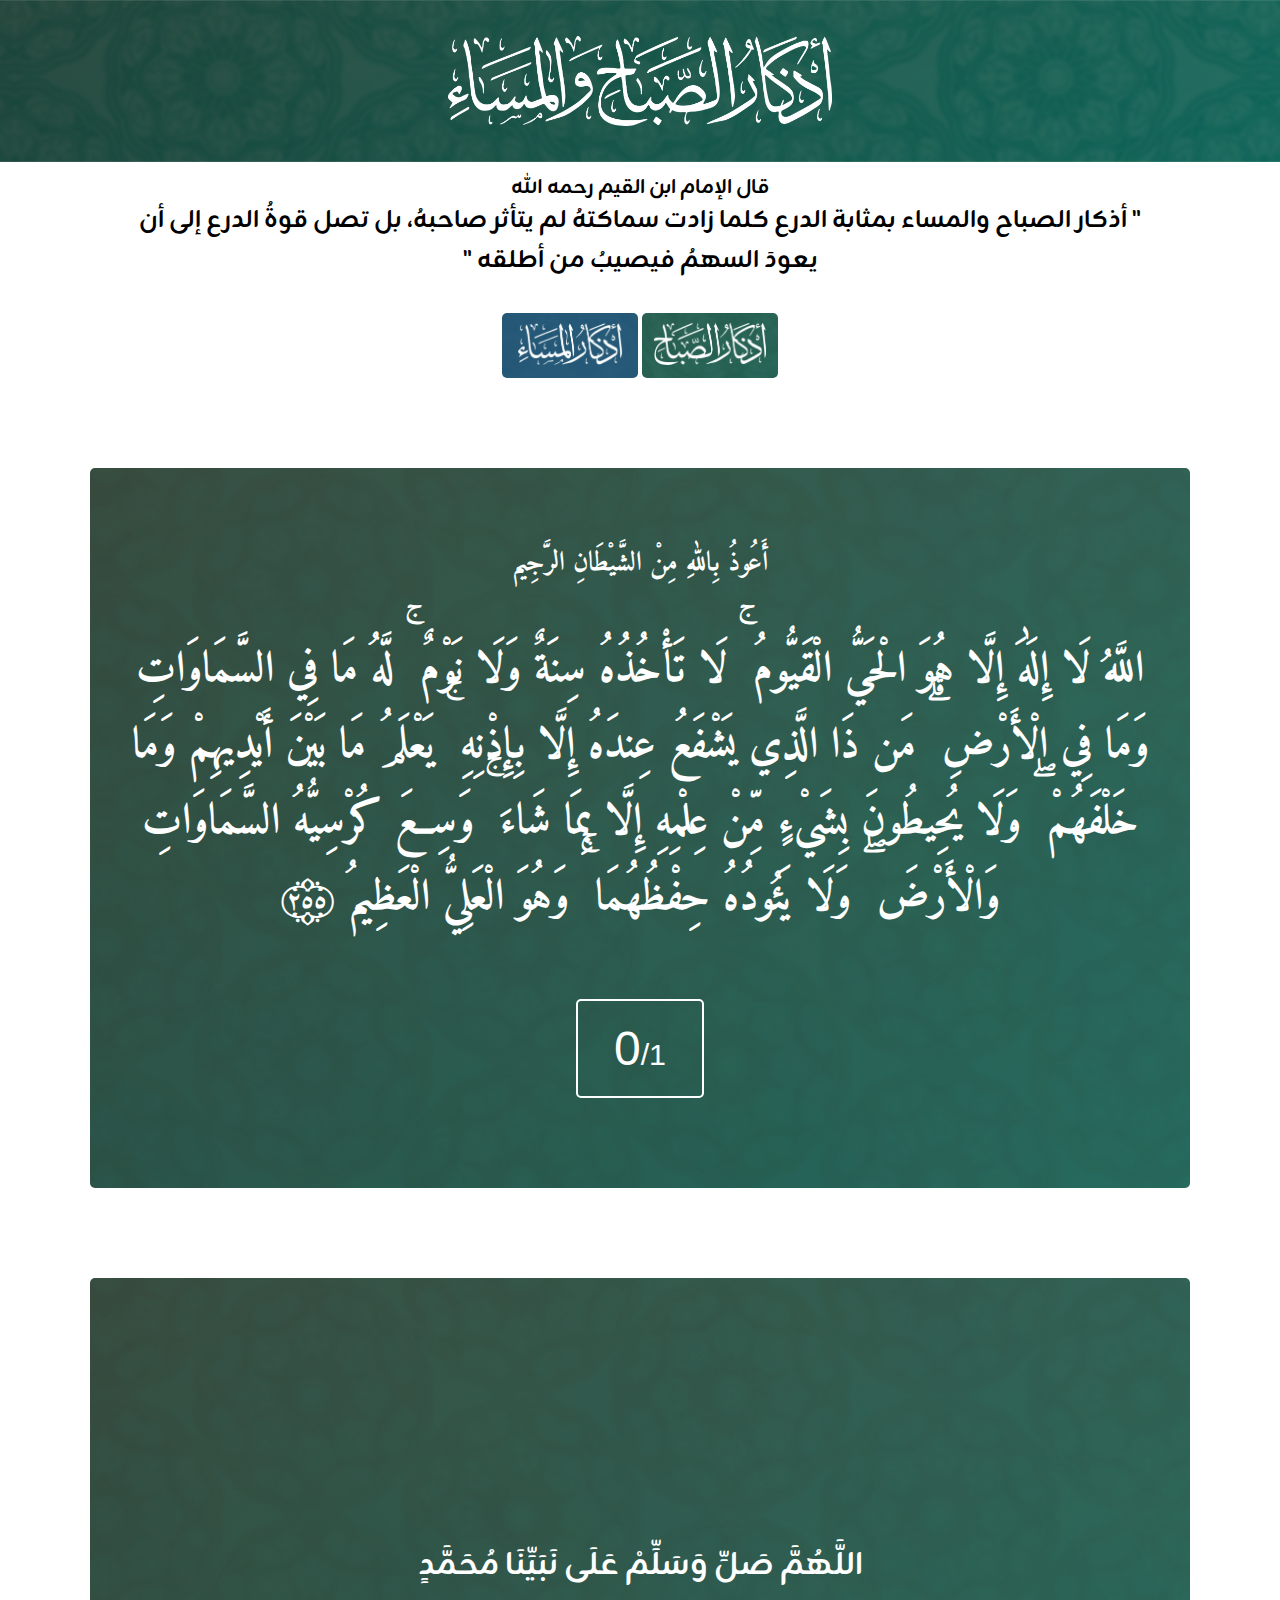
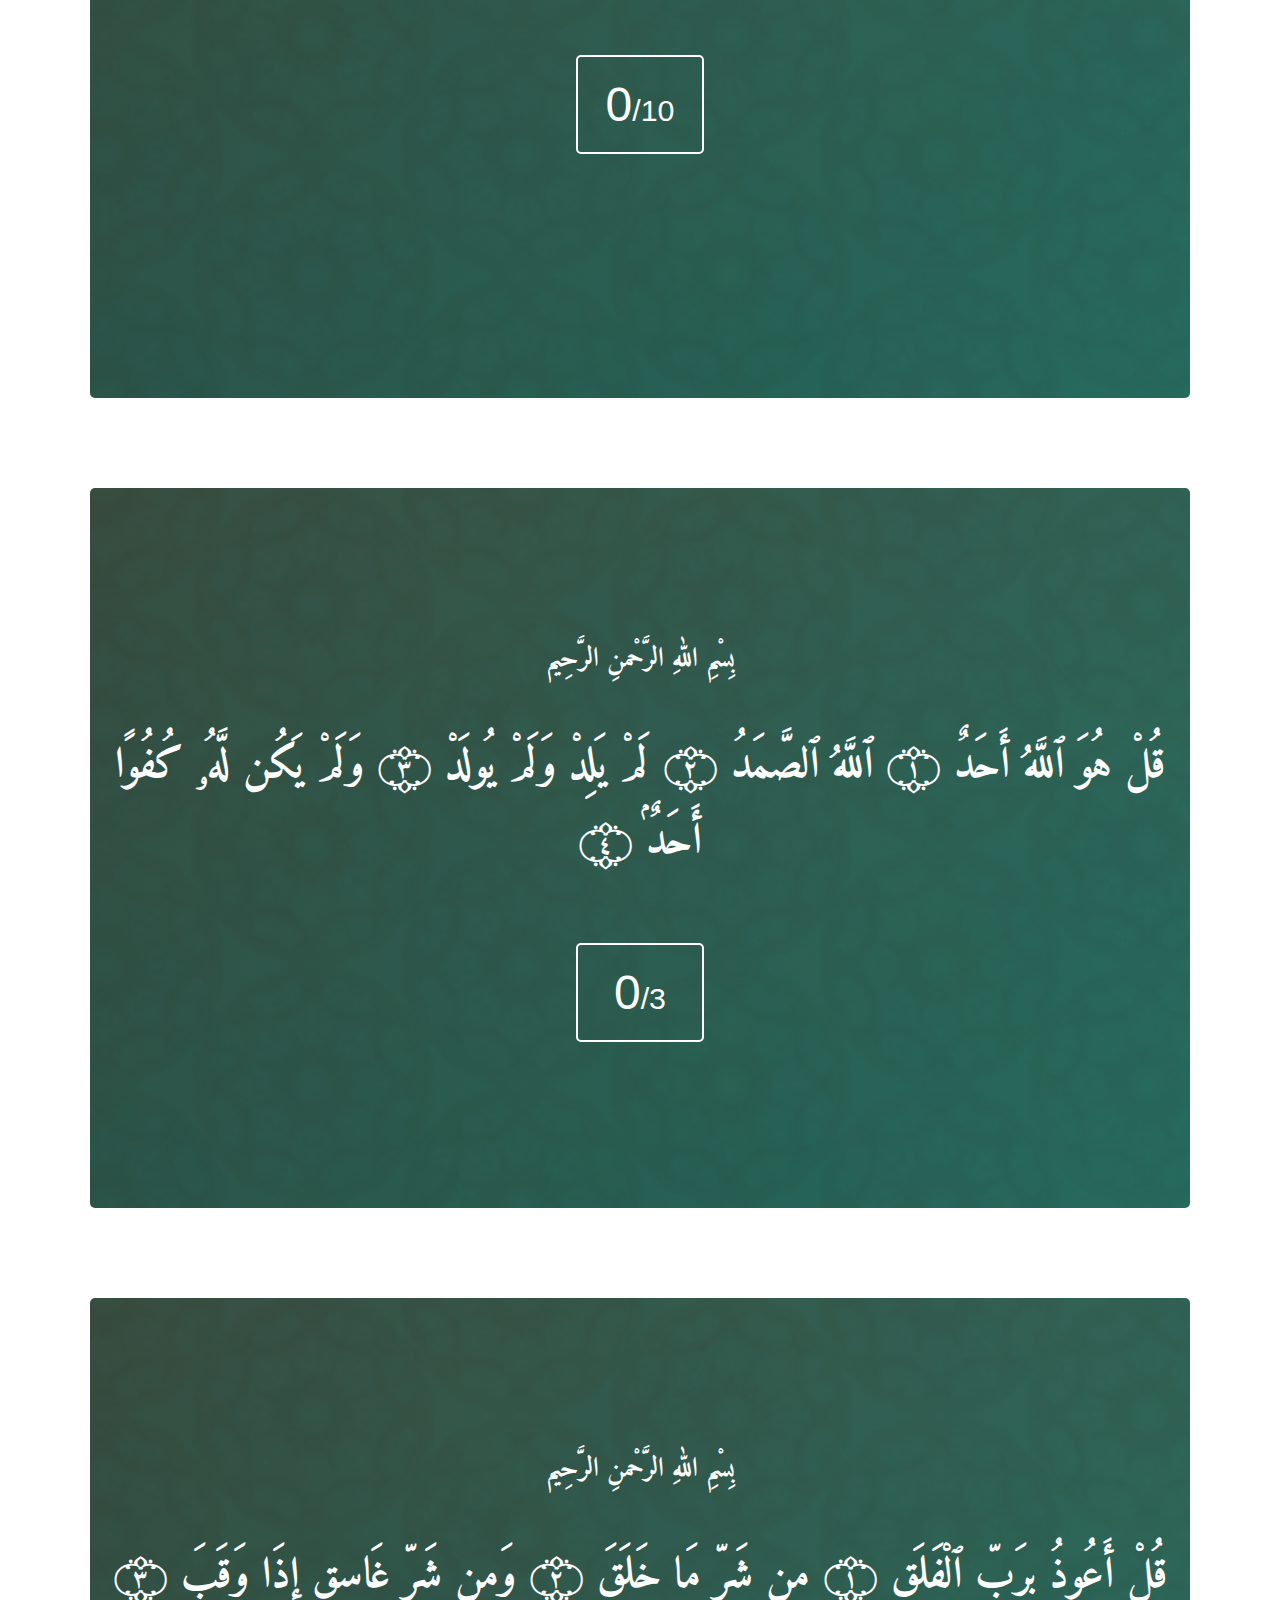
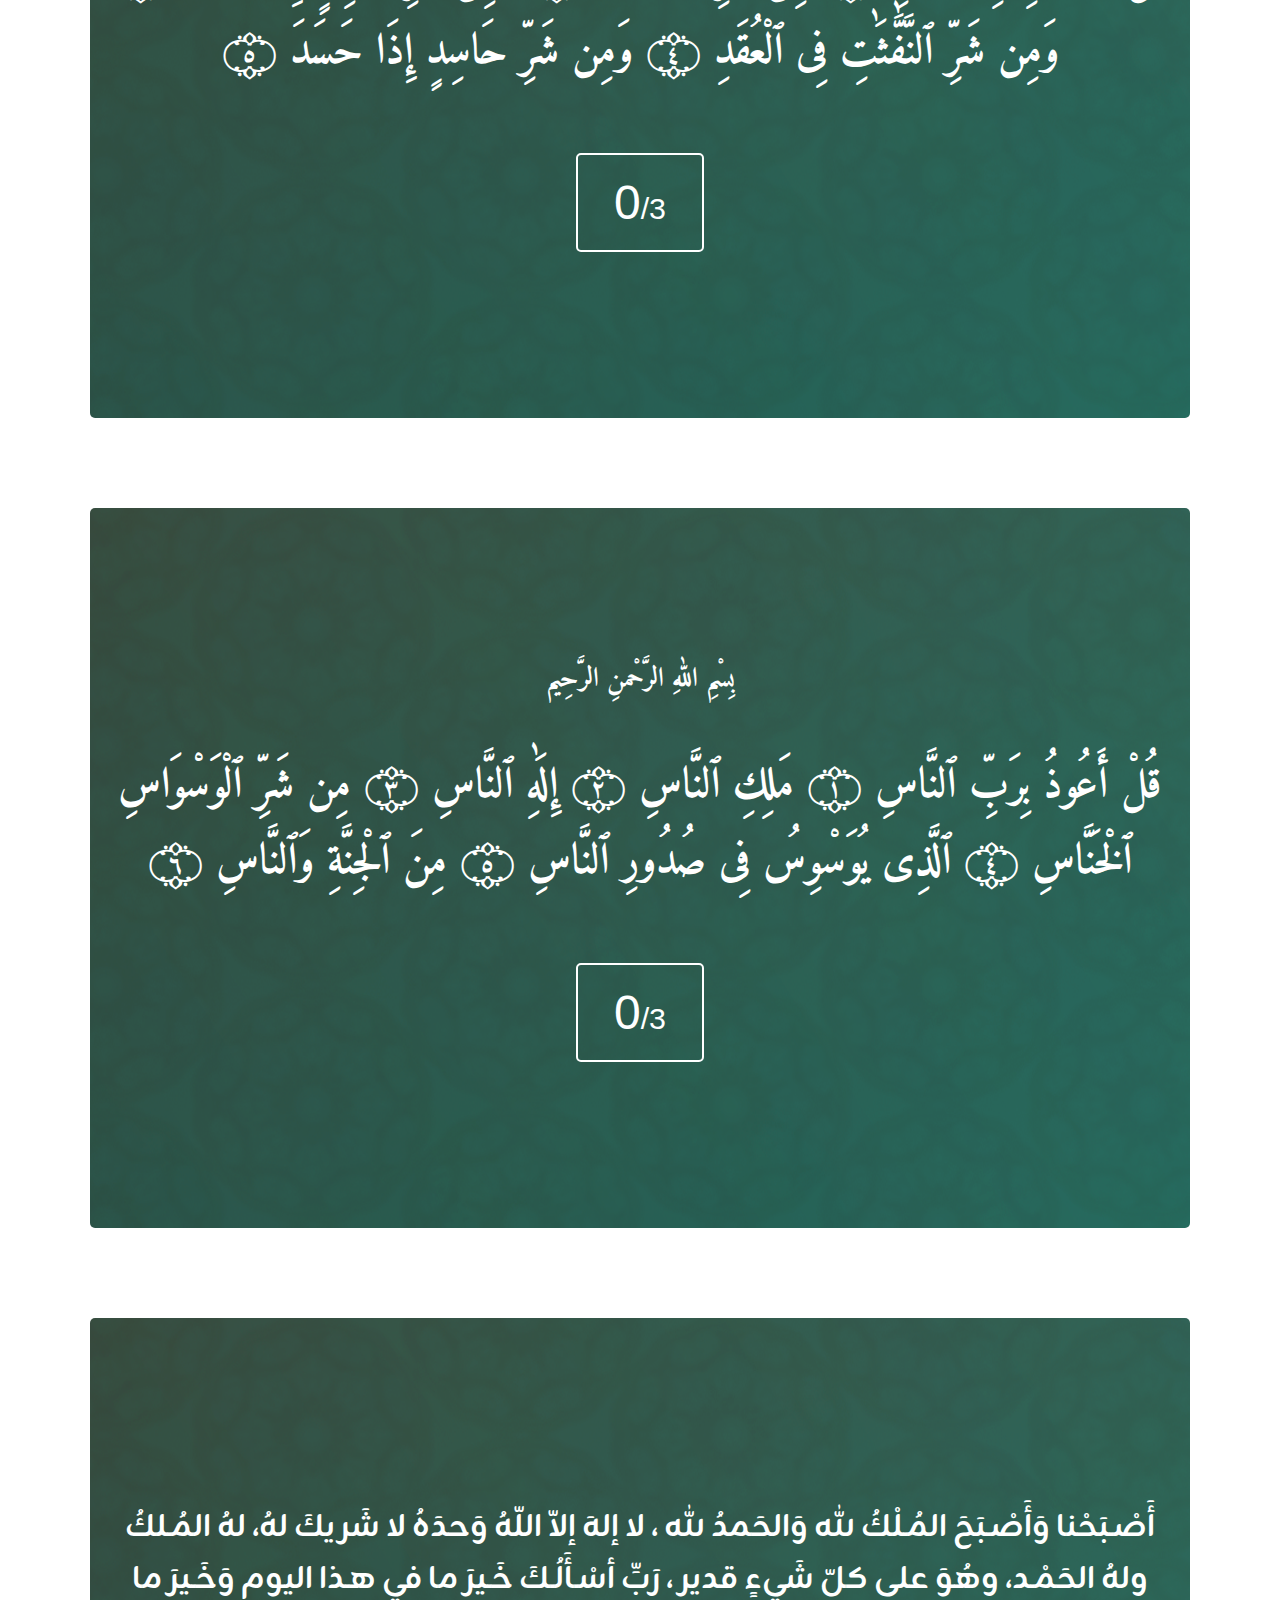
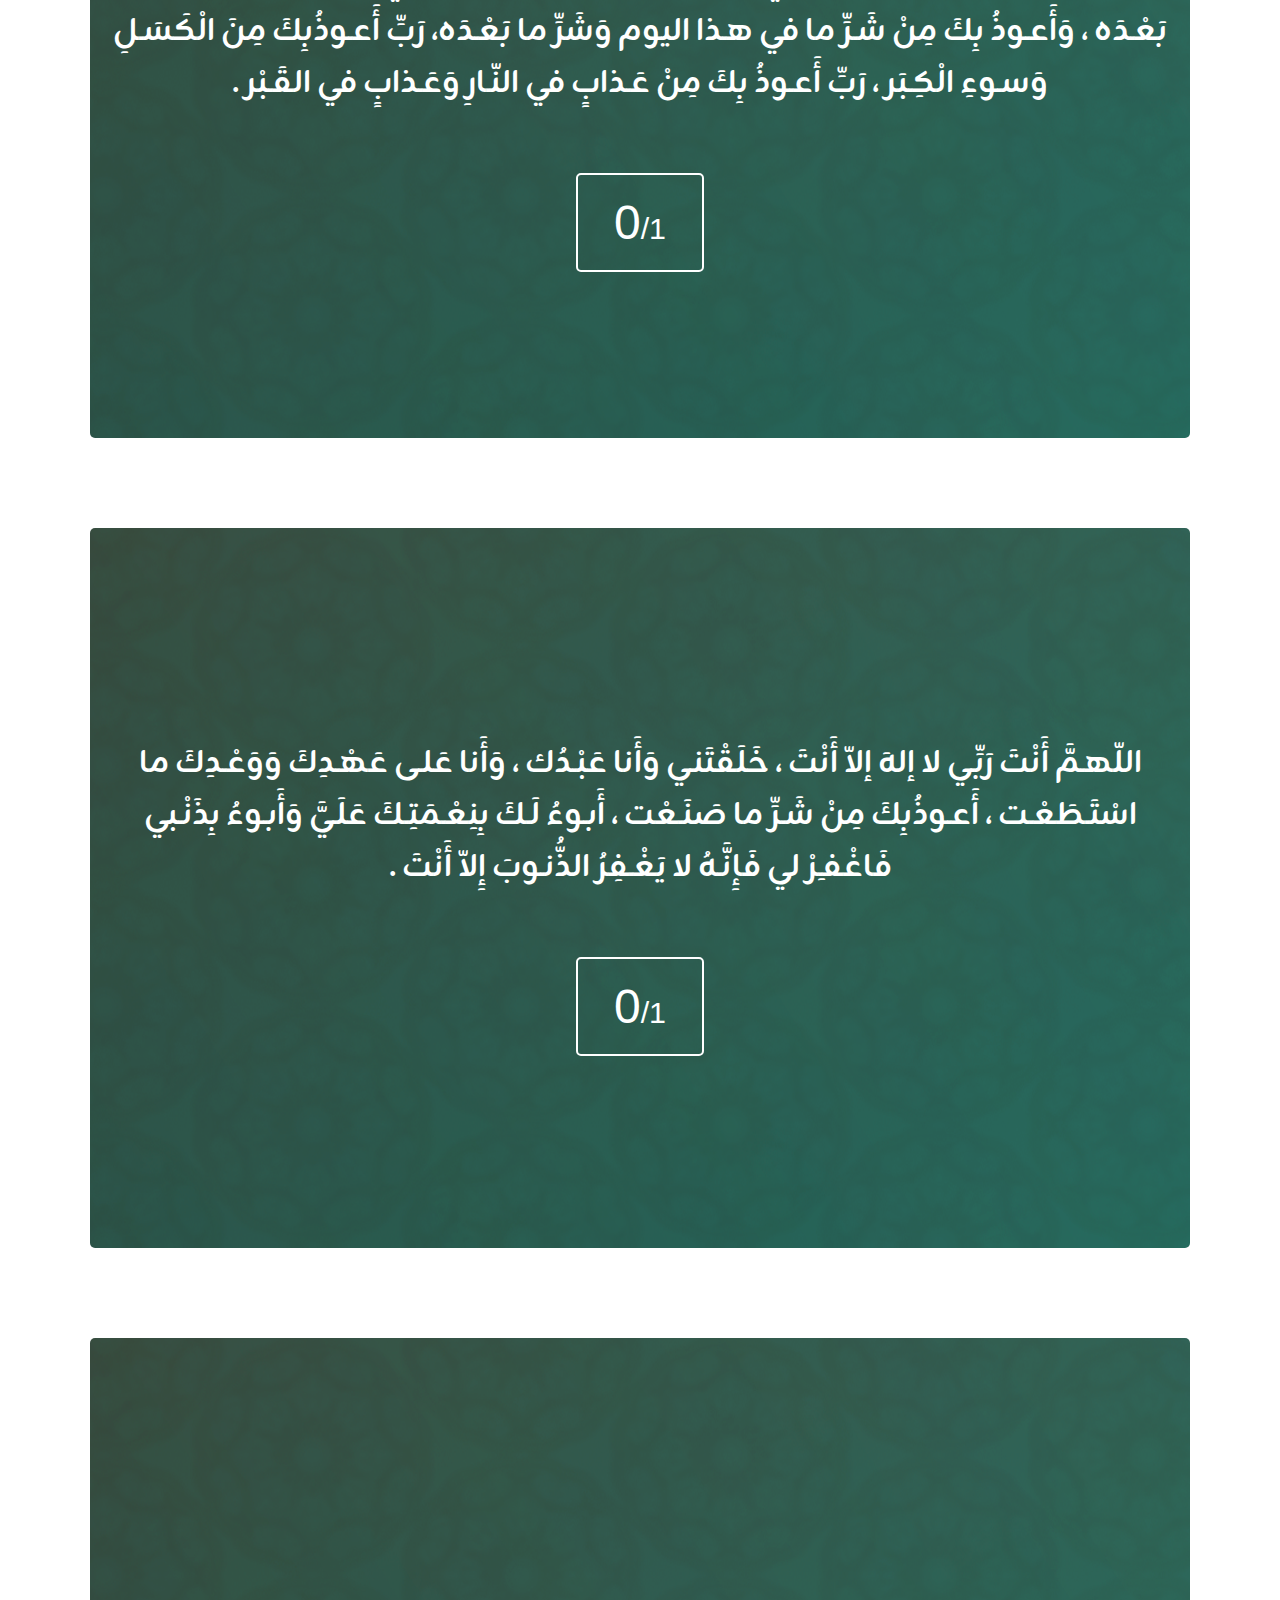
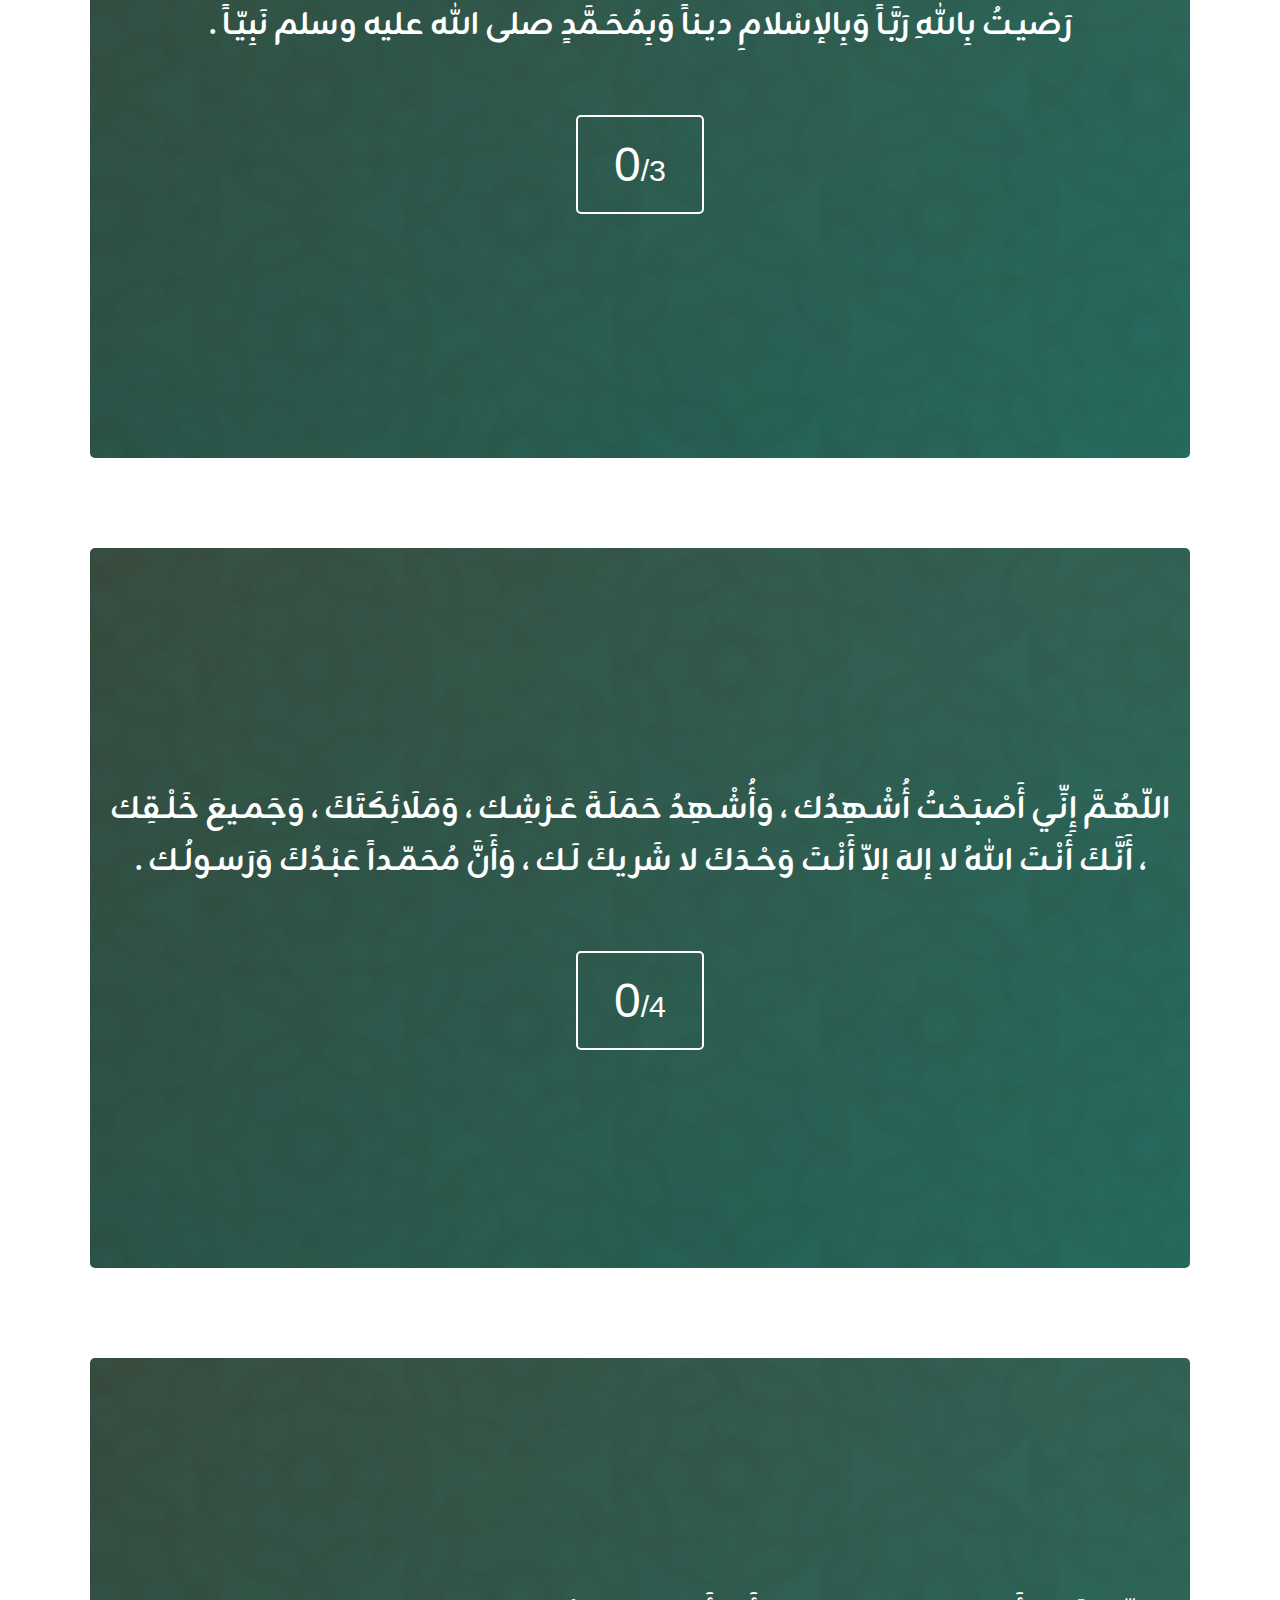
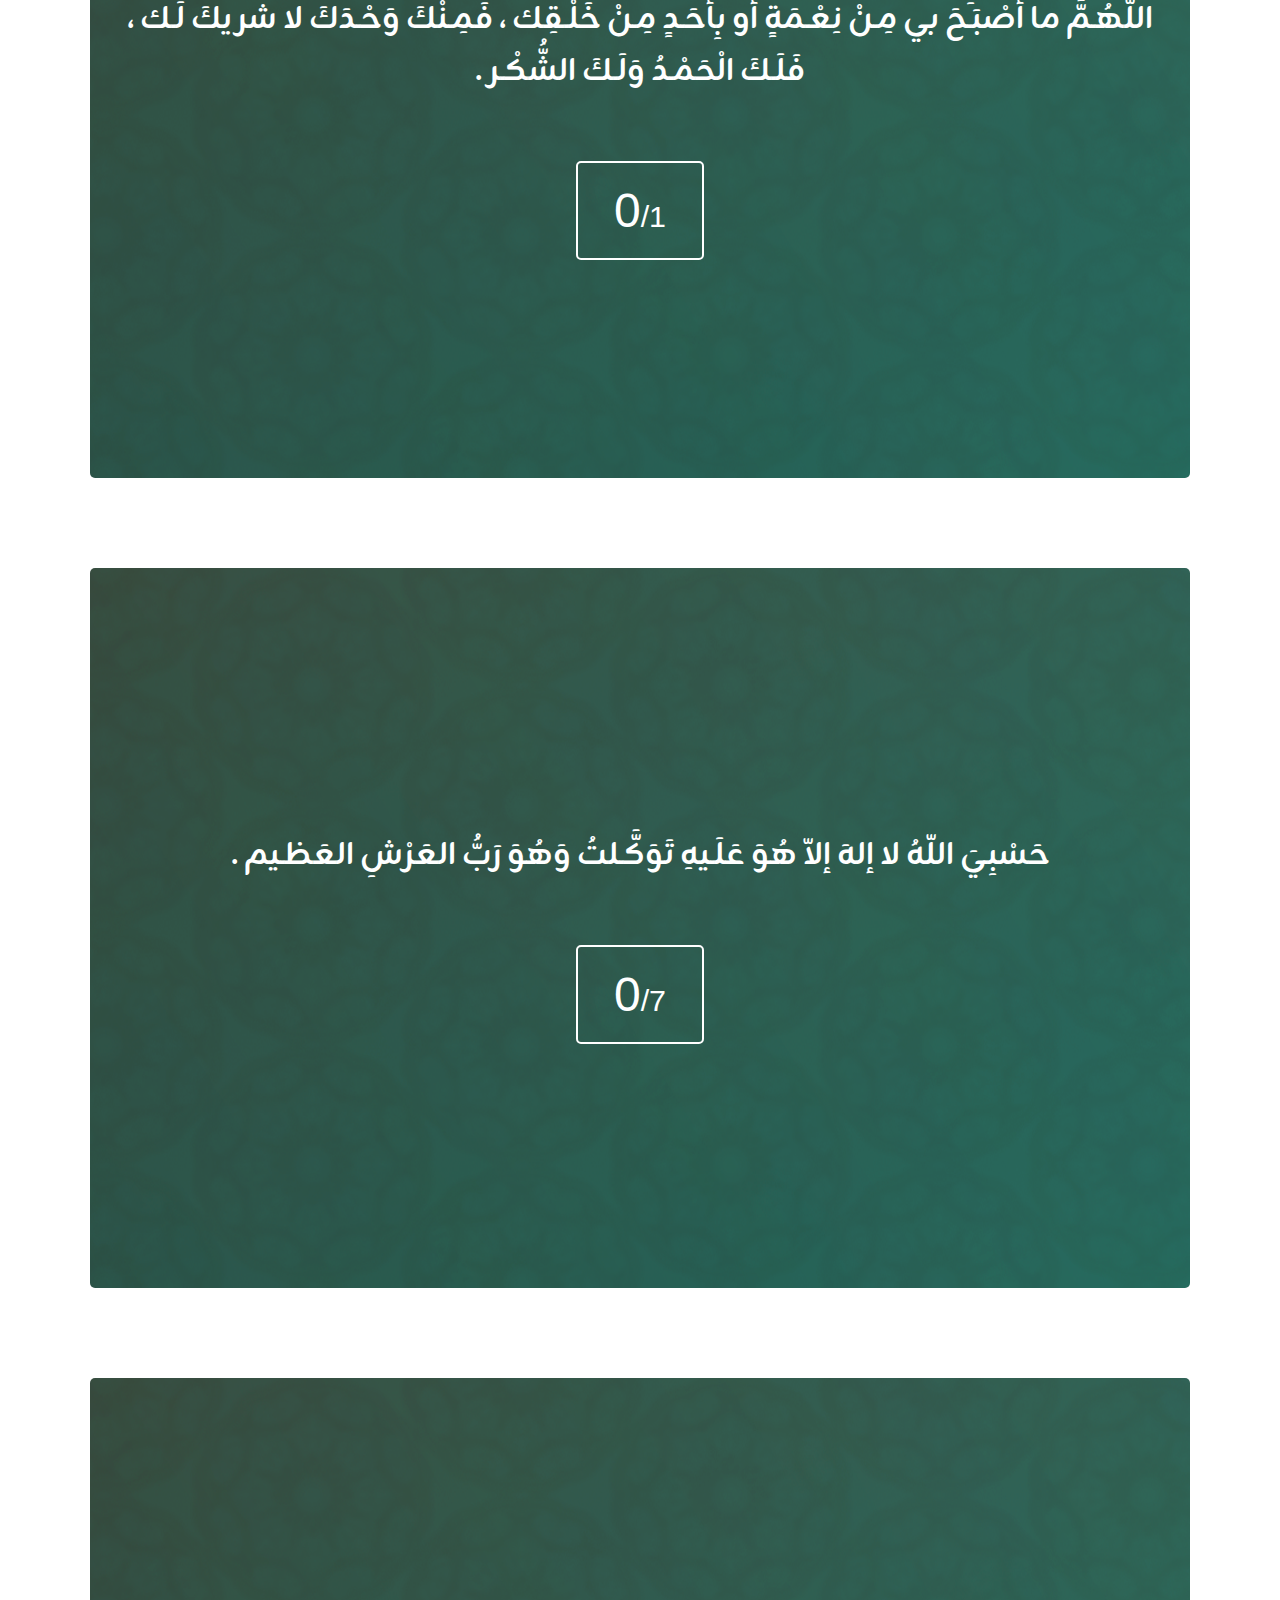
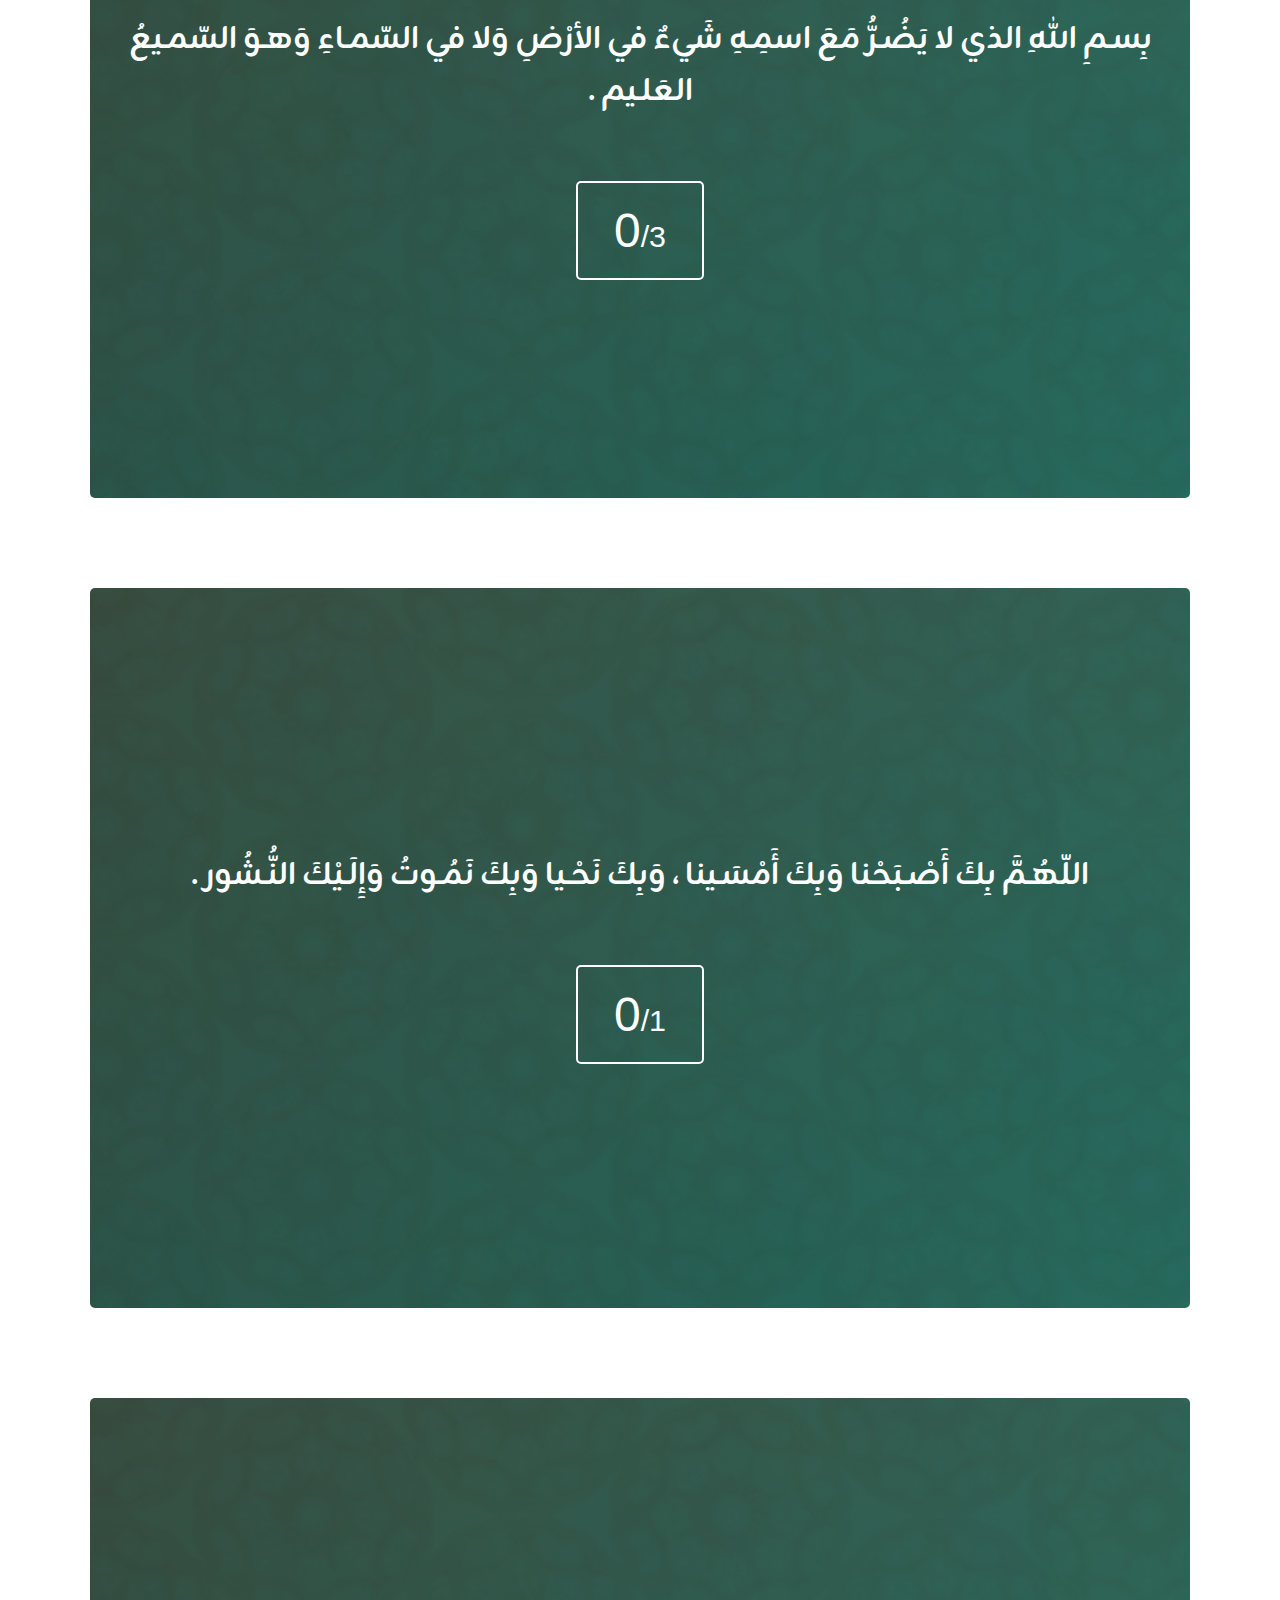
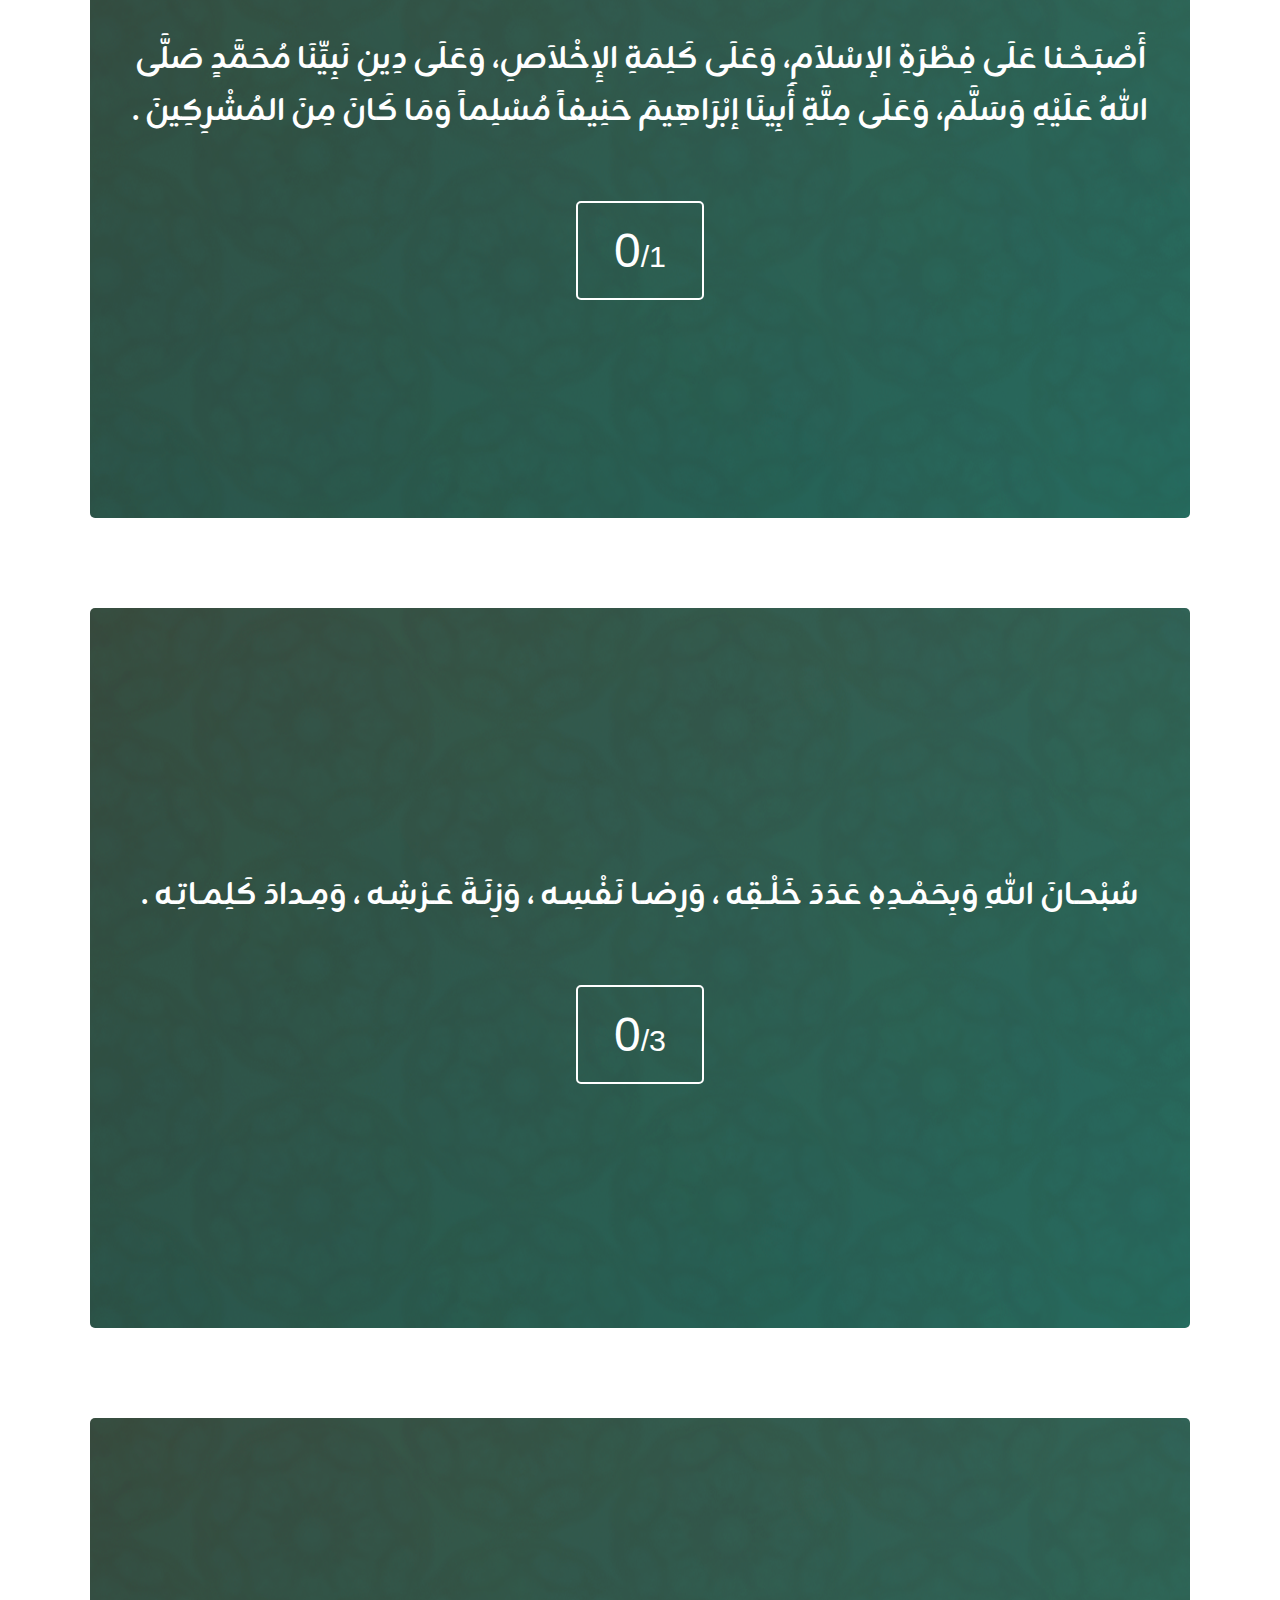
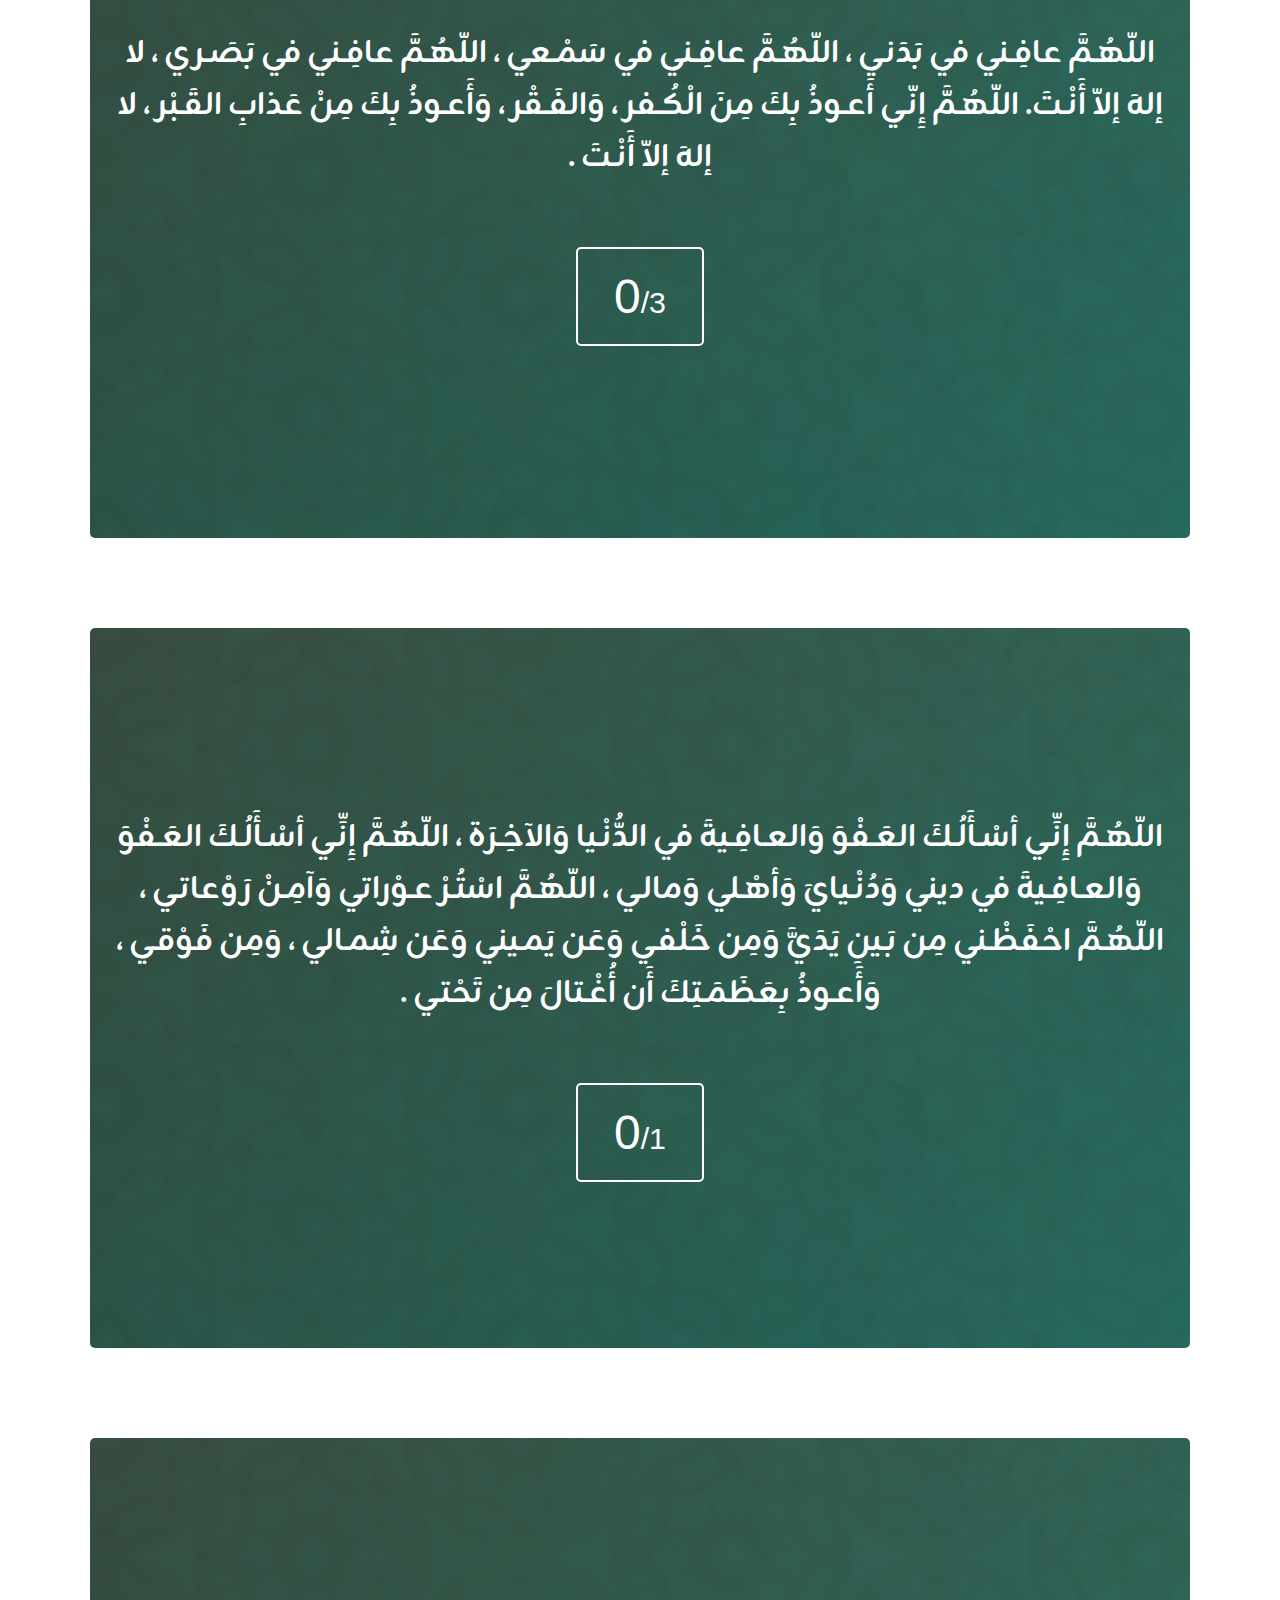
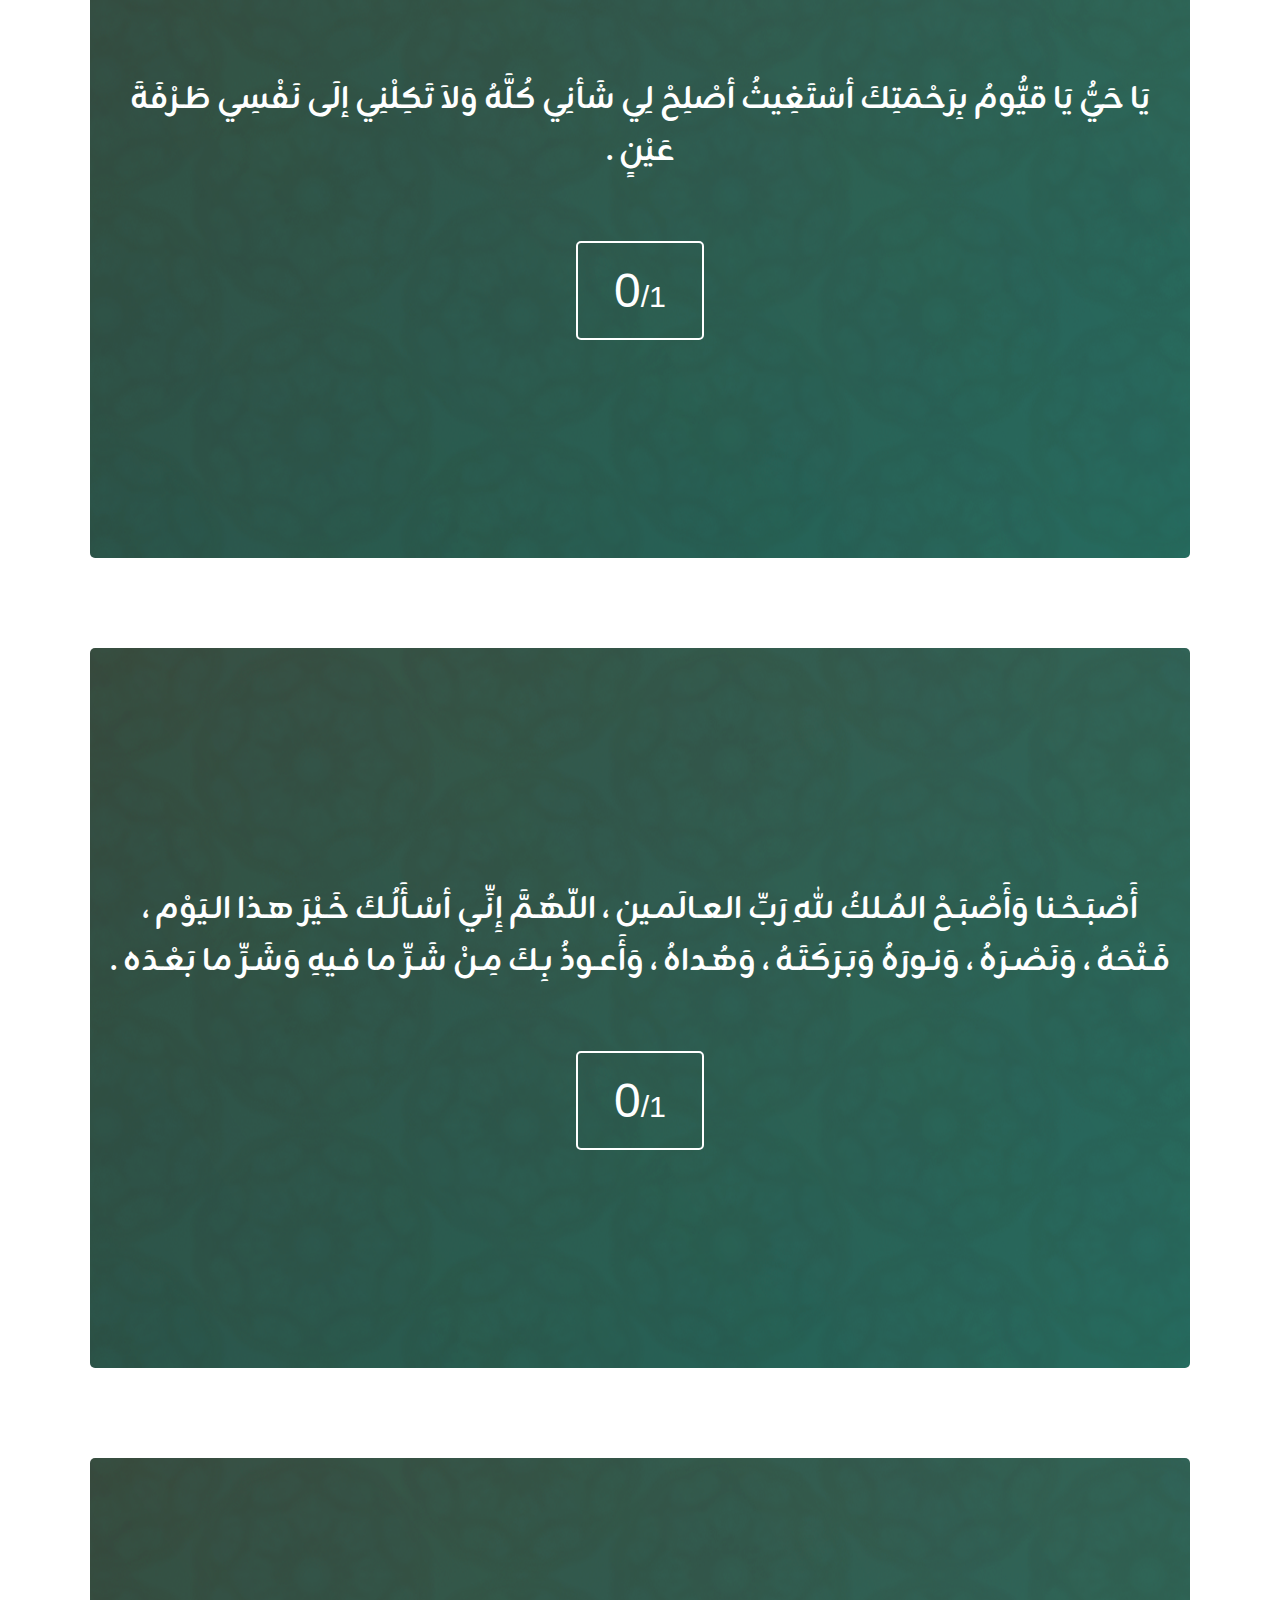
==== commit 85f47bf1: "index.html" ====
--- a/index.html
+++ b/index.html
@@ -151,12 +151,7 @@
       <!-- ----------------------- -->
       <div class="box">
         <div class="zekr">
-          <h2>
-            اللّهُـمَّ إِنِّـي أَصْبَـحْتُ أُشْـهِدُك ، وَأُشْـهِدُ حَمَلَـةَ
-            عَـرْشِـك ، وَمَلَائِكَتَكَ ، وَجَمـيعَ خَلْـقِك ، أَنَّـكَ أَنْـتَ
-            اللهُ لا إلهَ إلاّ أَنْـتَ وَحْـدَكَ لا شَريكَ لَـك ، وَأَنَّ ُ
-            مُحَمّـداً عَبْـدُكَ وَرَسـولُـك .
-          </h2>
+          <h2>اللّهُـمَّ إِنِّـي أَصْبَـحْتُ أُشْـهِدُك ، وَأُشْـهِدُ حَمَلَـةَ عَـرْشِـك ، وَمَلَائِكَتَكَ ، وَجَمـيعَ خَلْـقِك ، أَنَّـكَ أَنْـتَ اللهُ لا إلهَ إلاّ أَنْـتَ وَحْـدَكَ لا شَريكَ لَـك ، وَأَنَّ مُحَمّـداً عَبْـدُكَ وَرَسـولُـك .          </h2>
         </div>
         <div>
           <button class="smlNum"><span>0</span>/4</button>
--- a/style.css
+++ b/style.css
@@ -122,7 +122,6 @@
 /* Zekr Box */
 .box {
   color: white;
-  background-color: #00989a;
   border-radius: 5px;
   display: flex;
   justify-content: center;
@@ -141,7 +140,6 @@
 
 .box.night {
   color: white;
-  background-color: #00989a;
   border-radius: 5px;
   display: flex;
   justify-content: center;
@@ -238,6 +236,7 @@
 
 .footer h3 {
   margin-top: 0.1vh;
+  margin-bottom: 3vh;
 }
 
 .footer.night {
@@ -264,7 +263,7 @@
   }
 
   .text h4 {
-    font-size: 0.65rem;
+    font-size: 0.9rem;
     font-weight: 800;
     margin-bottom: 6vh;
   }
@@ -273,17 +272,17 @@
     margin-top: 2vh;
     font-weight: 700;
     margin-bottom: 5vh;
-    font-size: 0.6rem;
+    font-size: 0.66rem;
   }
 
   .theSwitshBtnDay {
-    height: 30px;
-    width: 70px;
+    height: 45px;
+    width: 85px;
   }
 
   .theSwitshBtnNight {
-    height: 30px;
-    width: 70px;
+    height: 45px;
+    width: 85px;
   }
 
   #Quran h3 {
@@ -300,27 +299,56 @@
   }
 
   .smlNum {
-    width: 21vw;
-    height: 8vh;
+    width: 110px;
+    height: 60px;
     font-size: 1rem;
   }
 
   .smlNum.deactive {
-    width: 20vw;
-    height: 7vh;
-    font-size: 0.8rem;
+    width: 90px;
+    height: 55px;
+    font-size: 0.7rem;
   }
 
   span {
-    font-size: 1.8rem;
-  }
-
+    font-size: 1.9rem;
+  }
+
+  .box {
+    height: 600px;
+    width: 330px;
+    justify-content: center;
+    margin: 0;
+    margin-top: 4vh;
+  }
+
+  .Azkar.Night .box {
+    height: 600px;
+    width: 330px;
+    justify-content: center;
+    margin: 0;
+    margin-top: 4vh;
+  }
+  
   .box h2 {
     font-size: 1.5rem;
   }
+
+  .textBFooter h4 {
+    font-size: 1rem;
+  }
+
+  .footer h2 {
+    font-size: 1rem;
+  }
+
+  .footer h3 {
+    font-size: 0.8rem;
+  }
 }
 
 /* Small Phones */
+
 @media (max-width: 768px) and (min-width: 481px) {
   .header img {
     height: 9vh;
@@ -329,11 +357,11 @@
 
   .text {
     position: relative;
-    width: 90%;
+    width: 80%;
   }
 
   .text h4 {
-    font-size: 0.9rem;
+    font-size: 1.1rem;
     font-weight: 800;
     margin-bottom: 6vh;
   }
@@ -342,7 +370,7 @@
     margin-top: 2vh;
     margin-bottom: 5vh;
     font-weight: 700;
-    font-size: 0.8rem;
+    font-size: 0.9rem;
   }
 
   .theSwitshBtnDay {
@@ -386,4 +414,13 @@
   .box h2 {
     font-size: 1.6rem;
   }
-}
+
+  .footer h2 {
+    font-size: 1.3rem;
+  }
+
+  .footer h3 {
+    font-size: 1.2rem;
+  }
+}
+
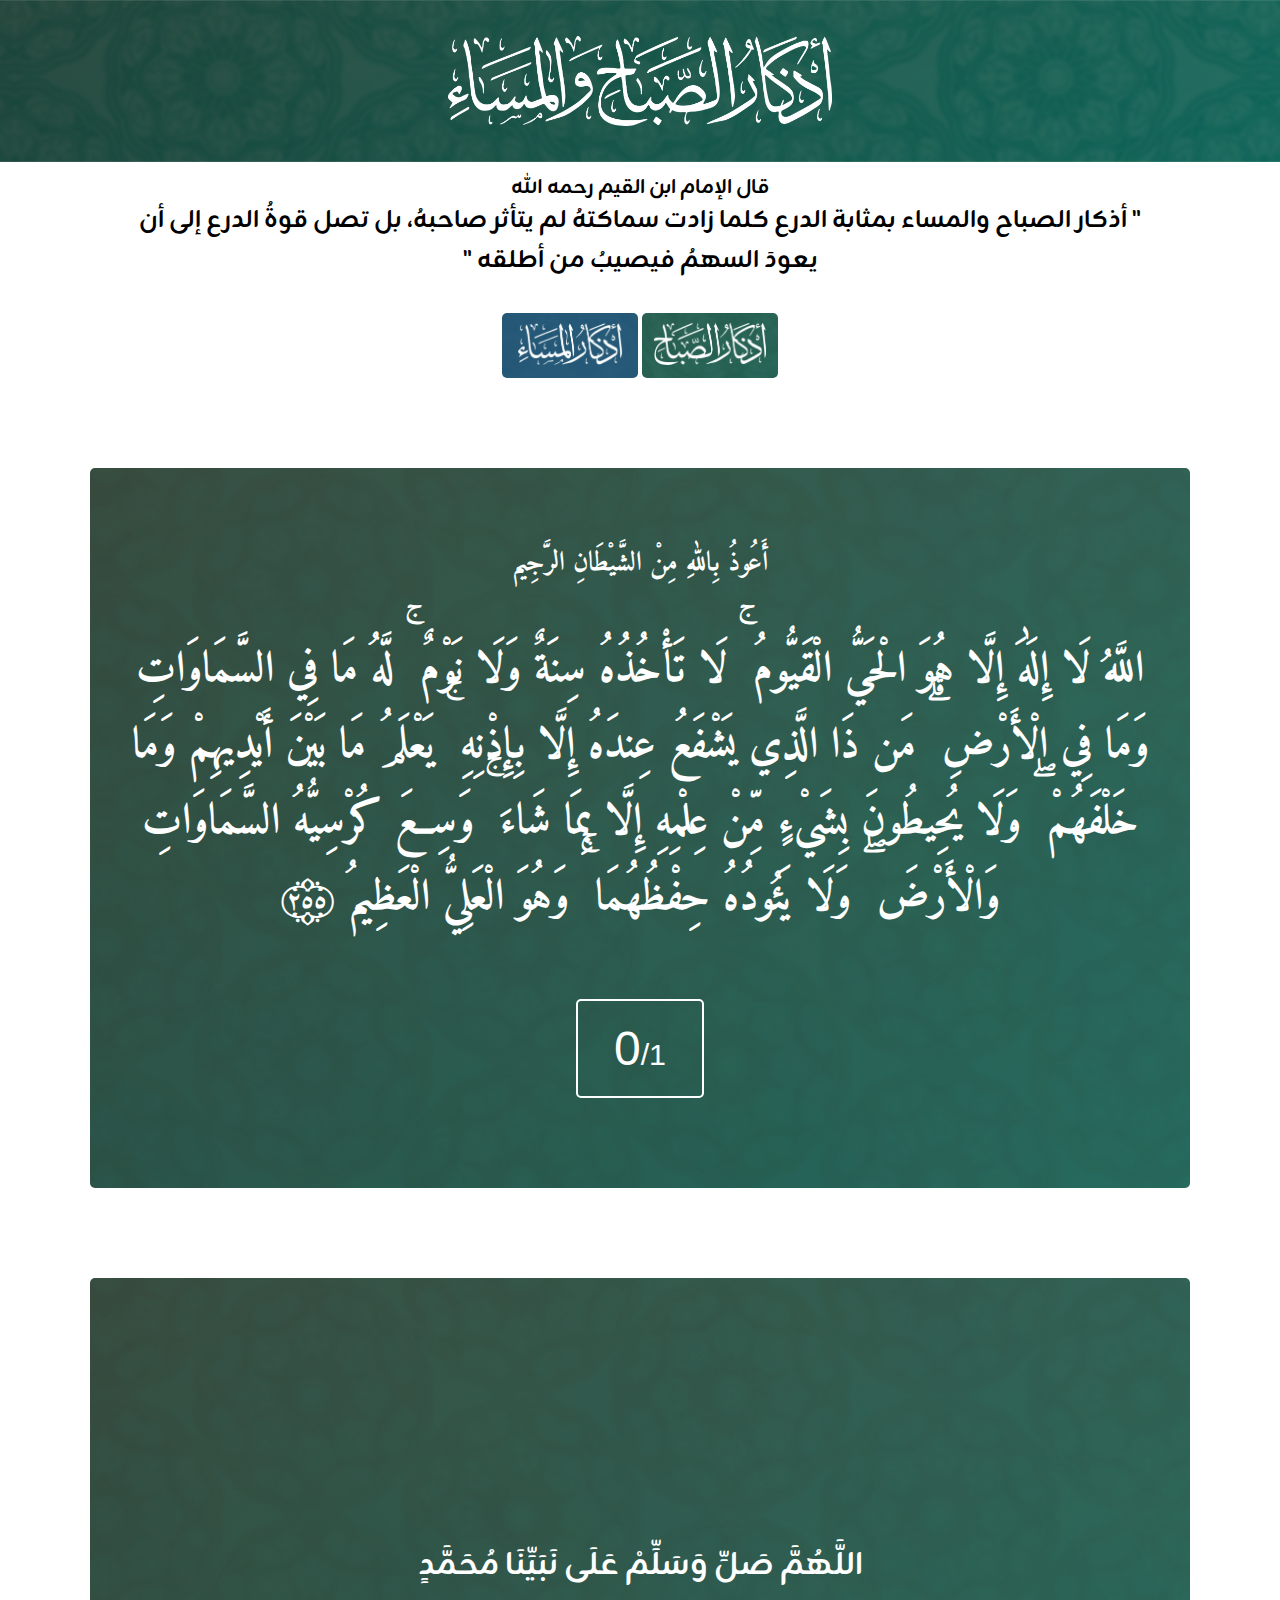
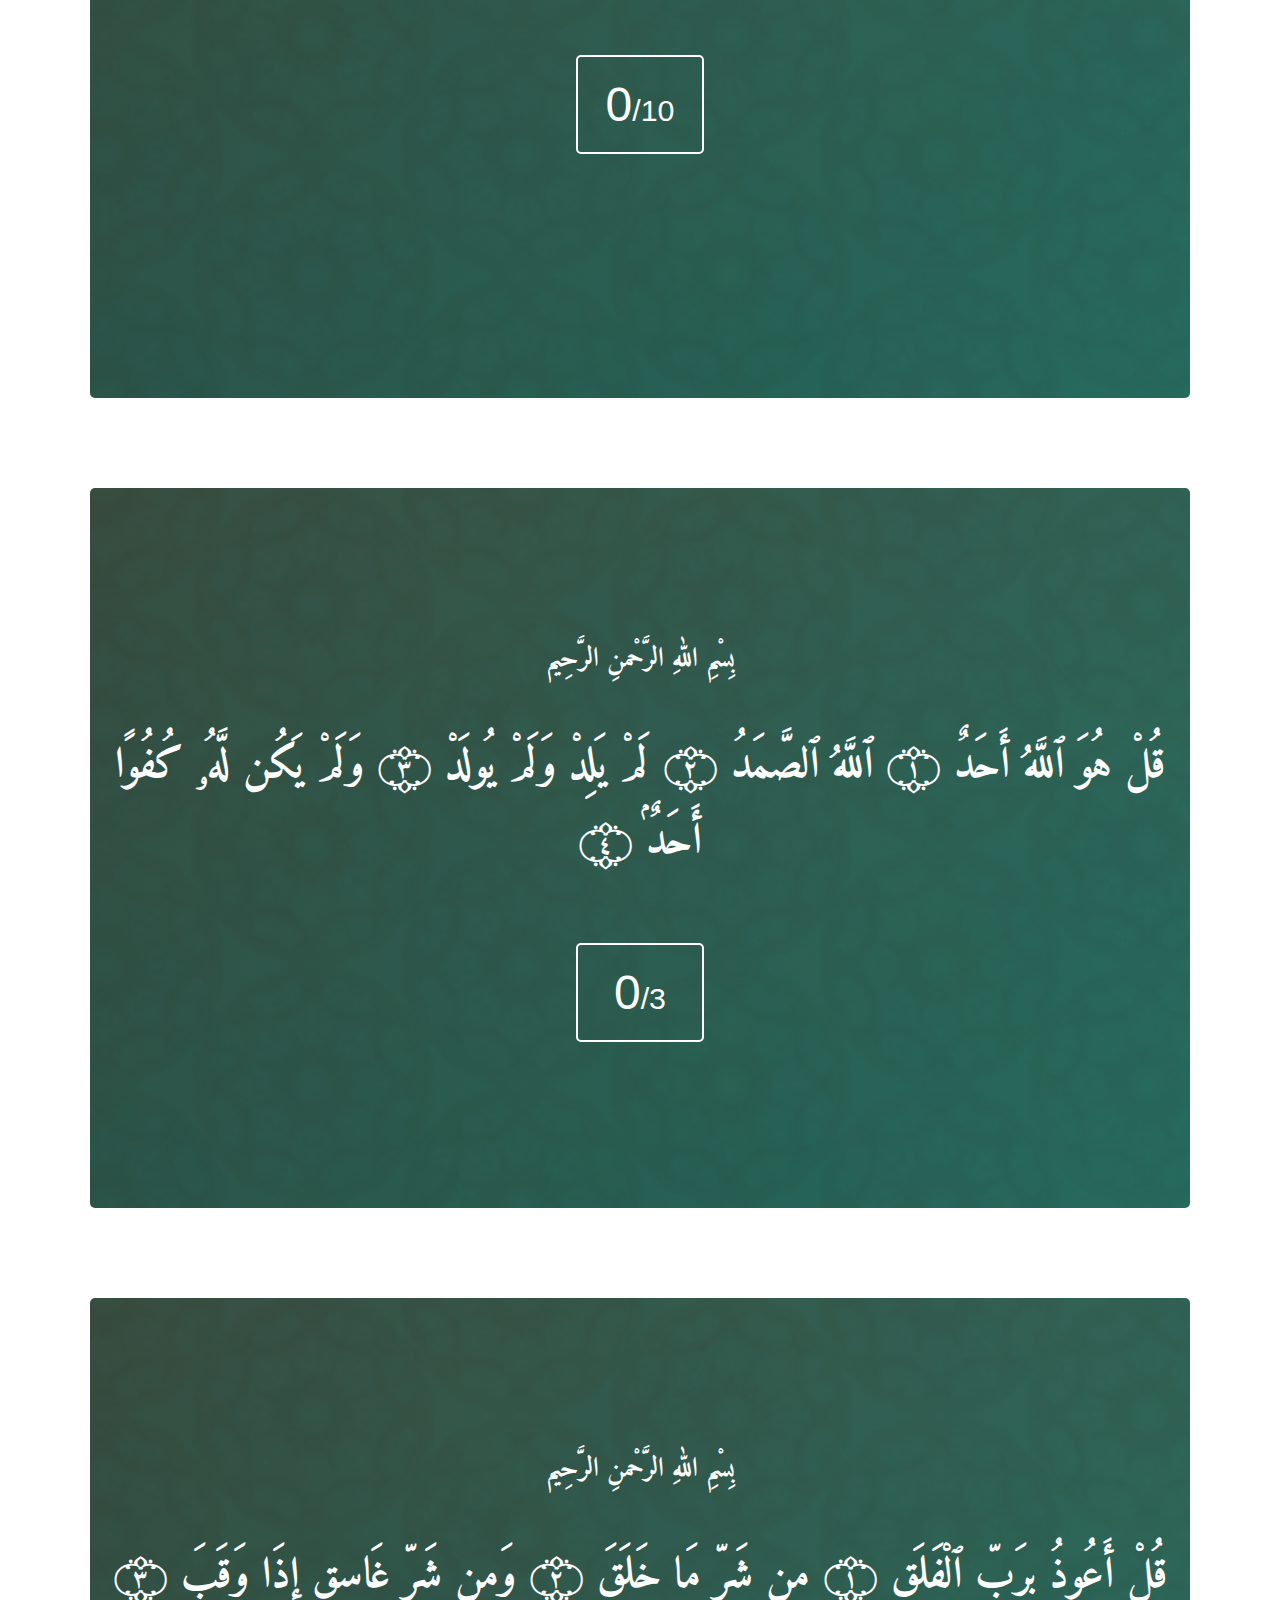
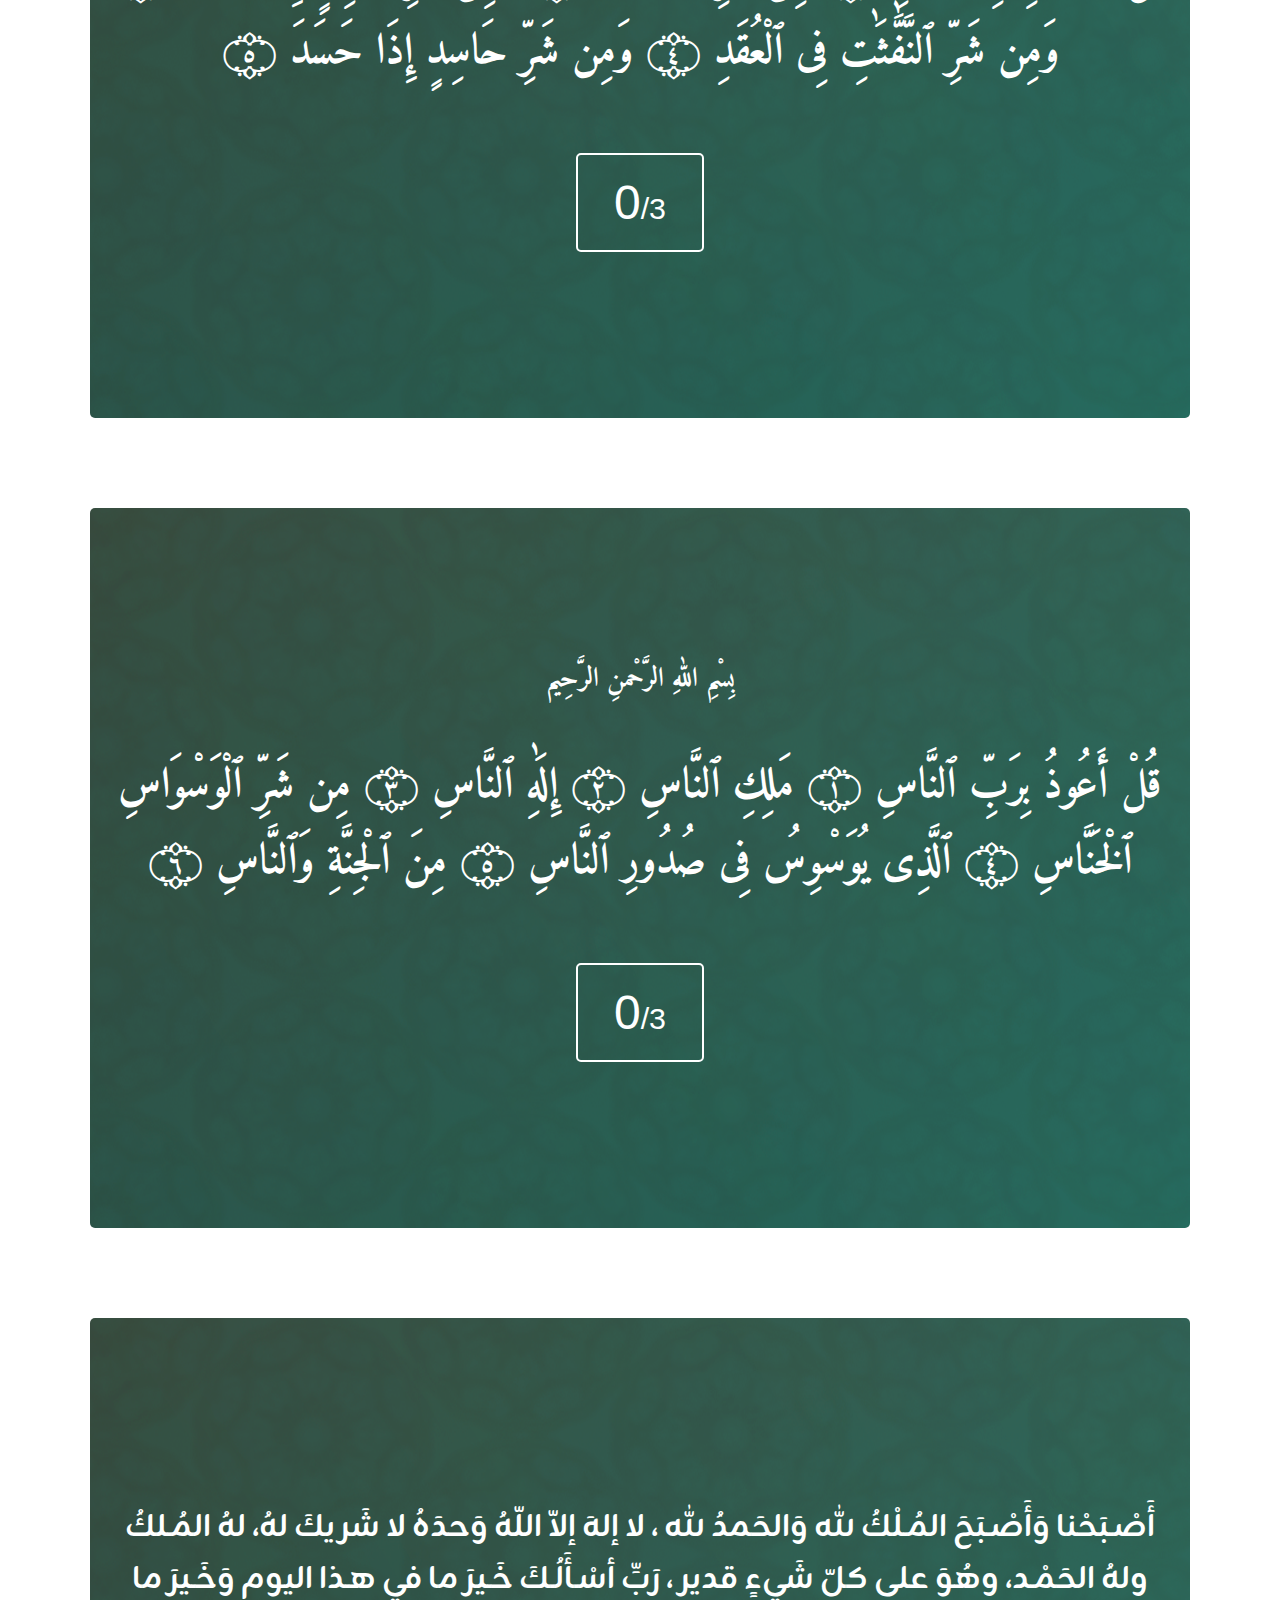
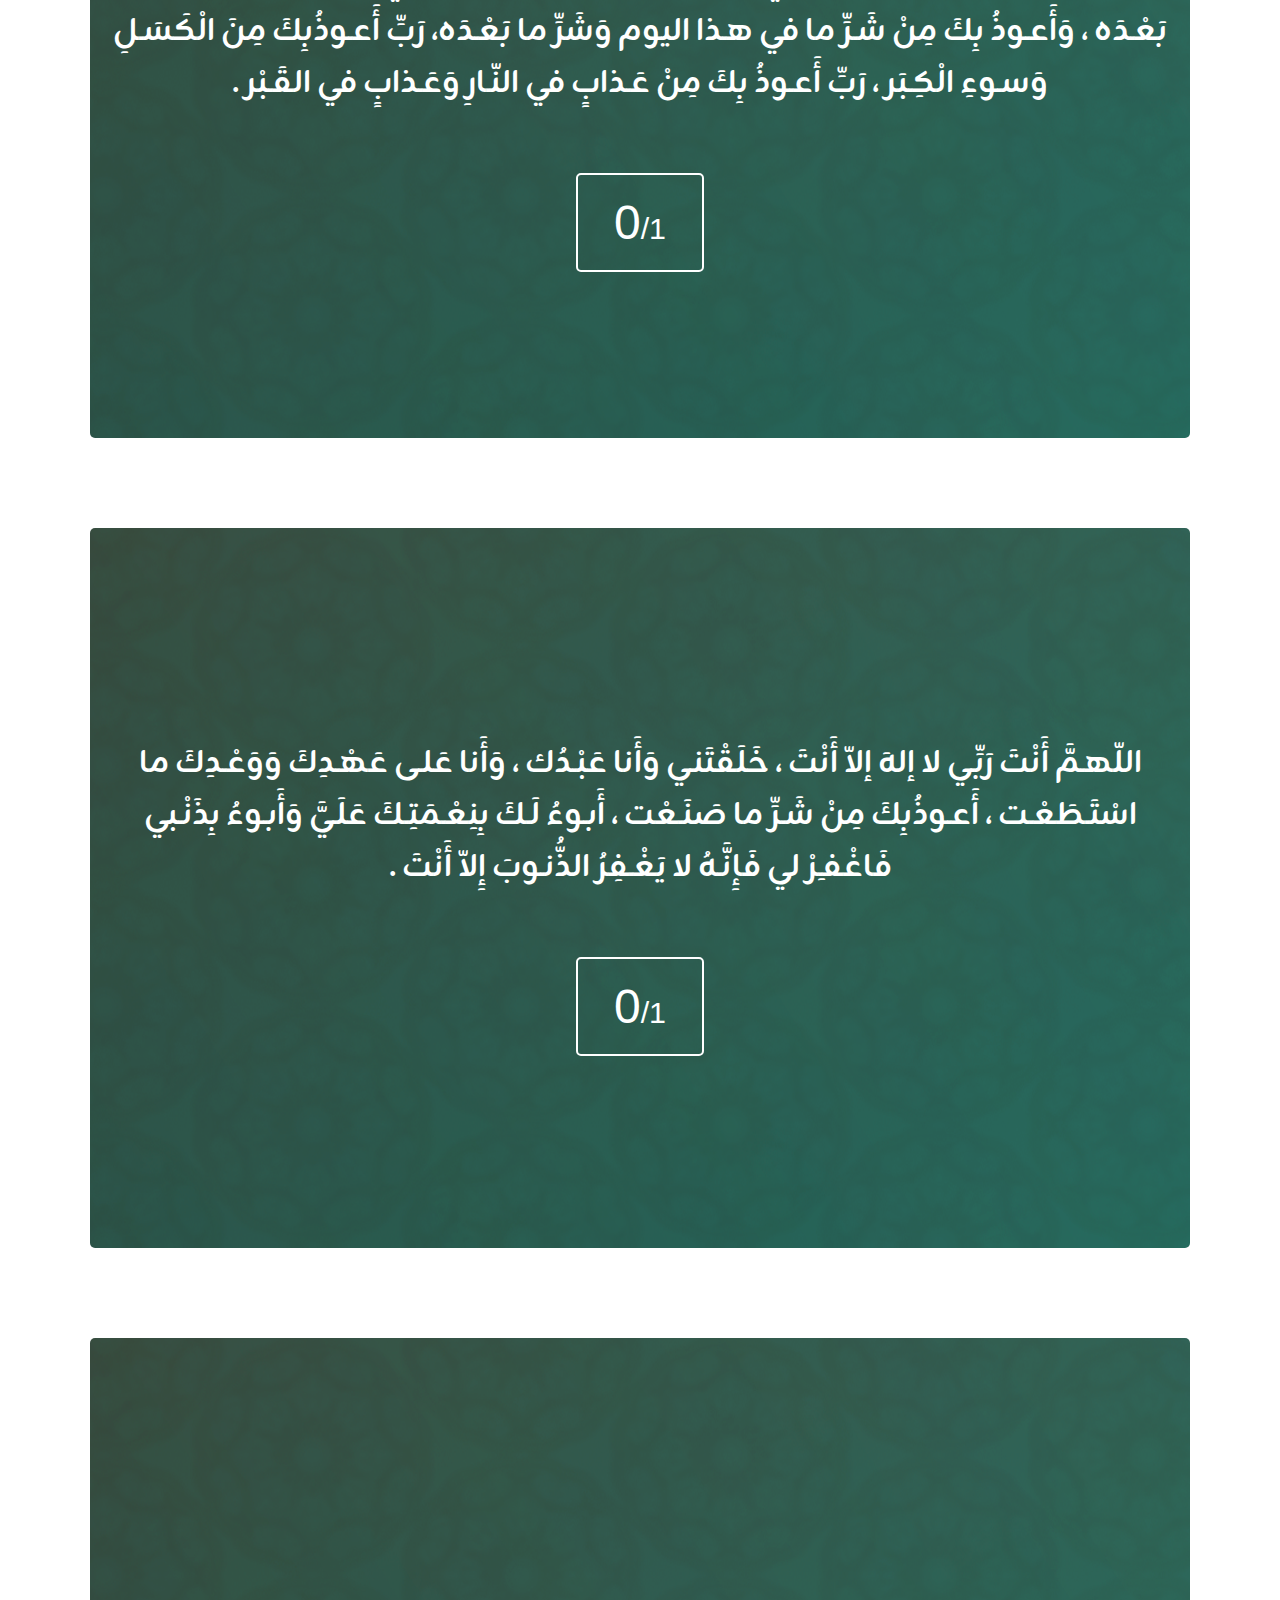
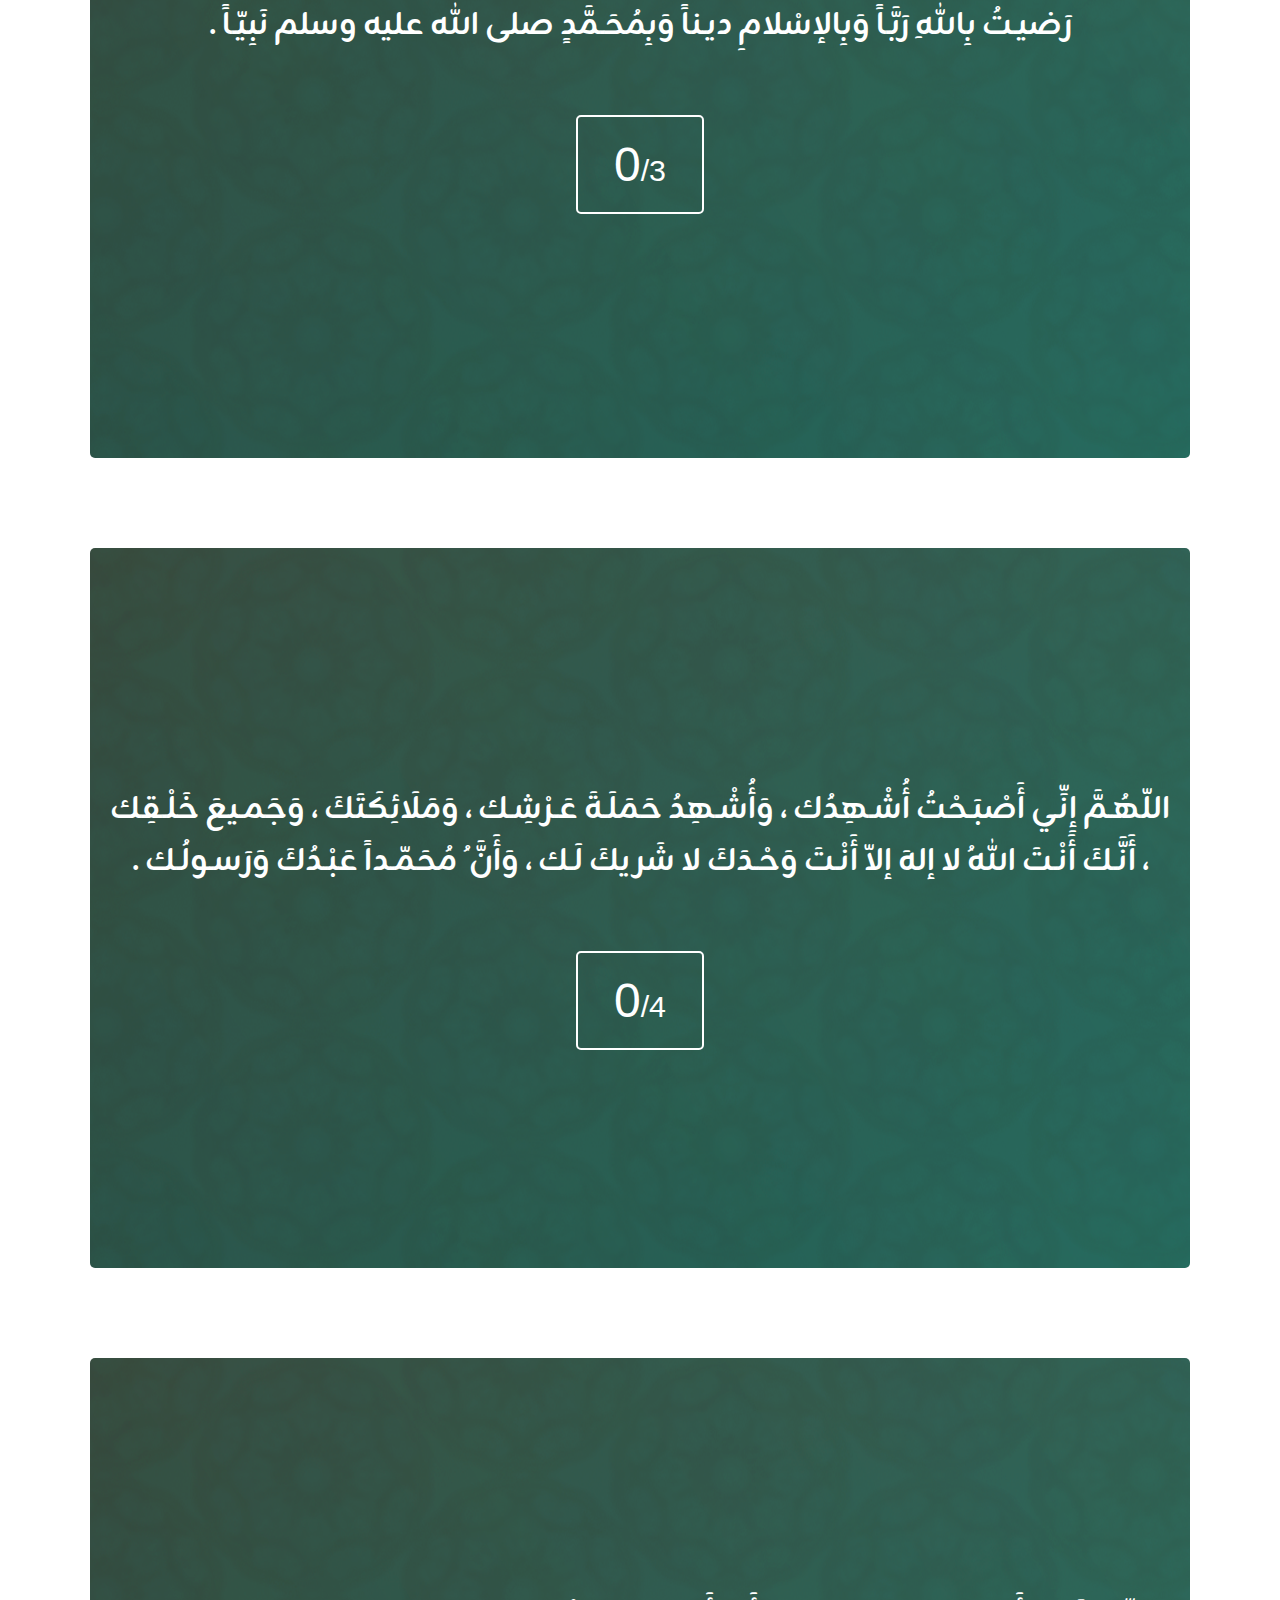
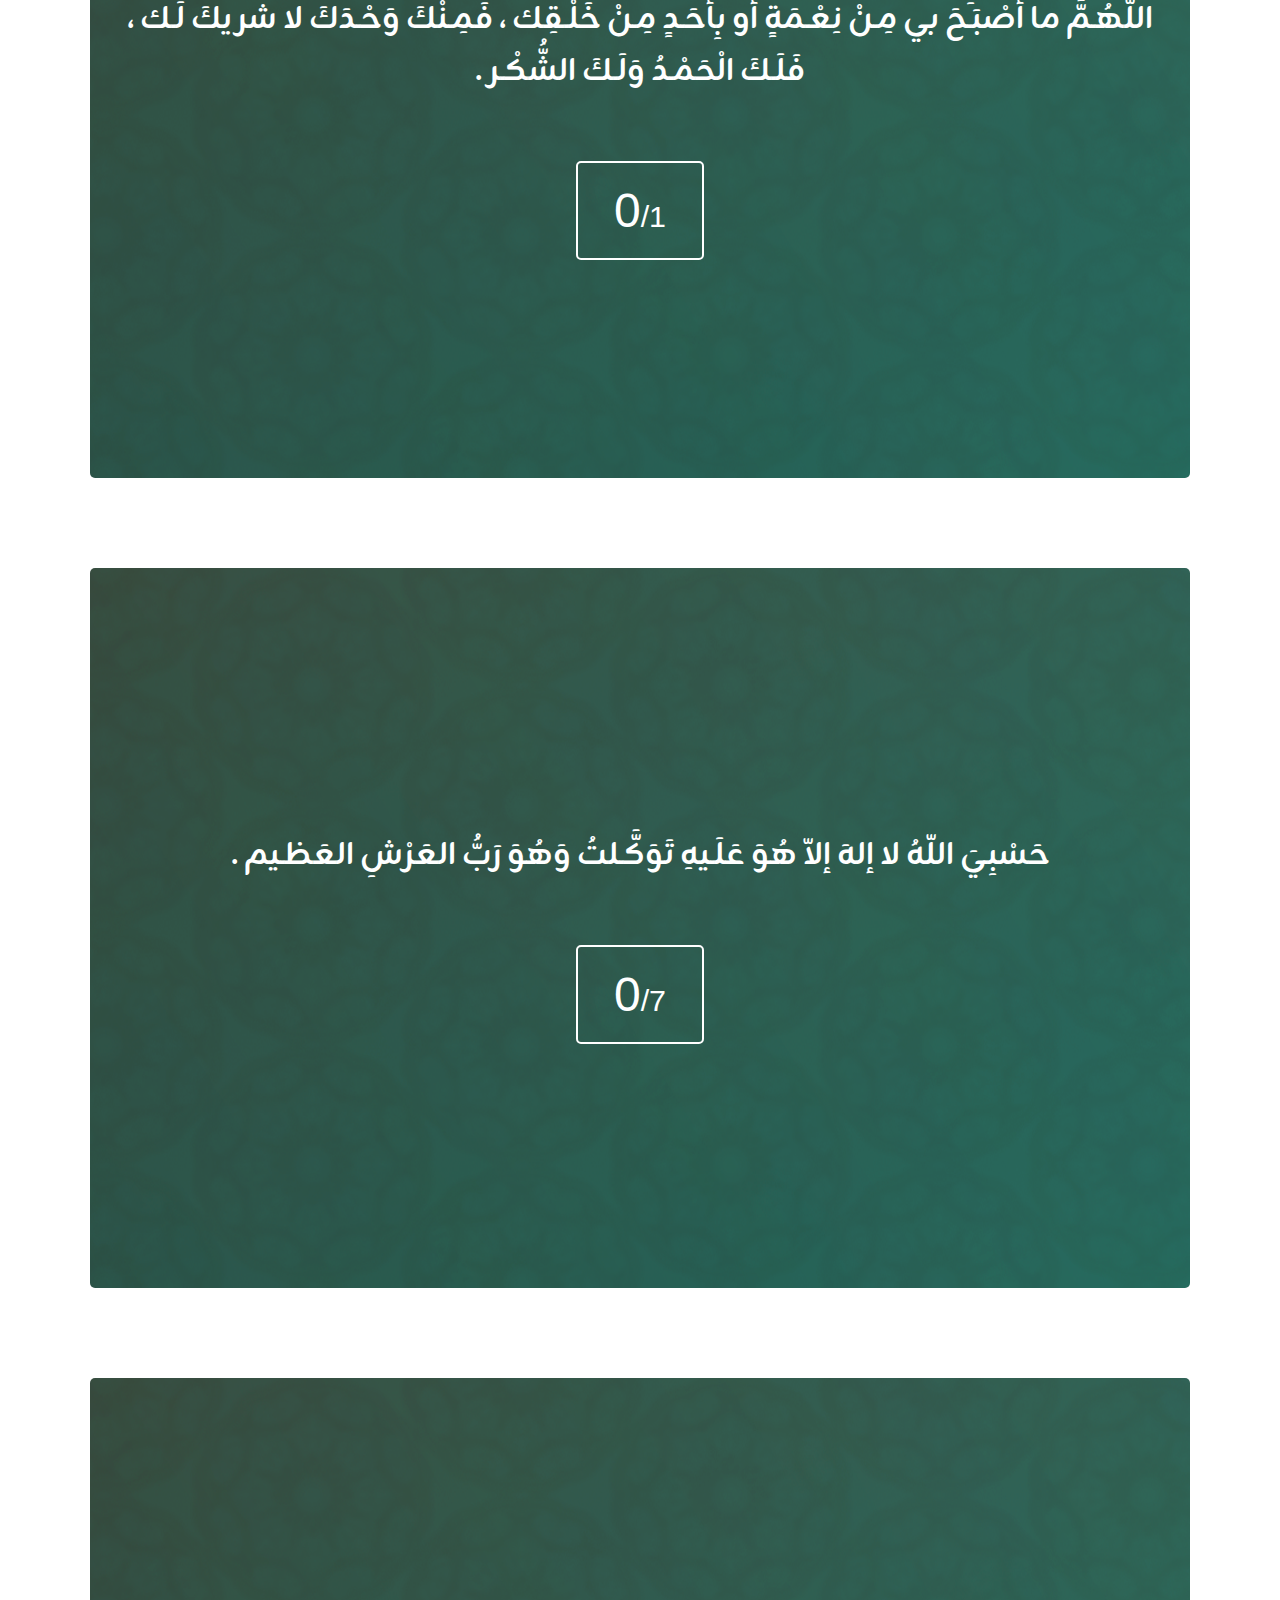
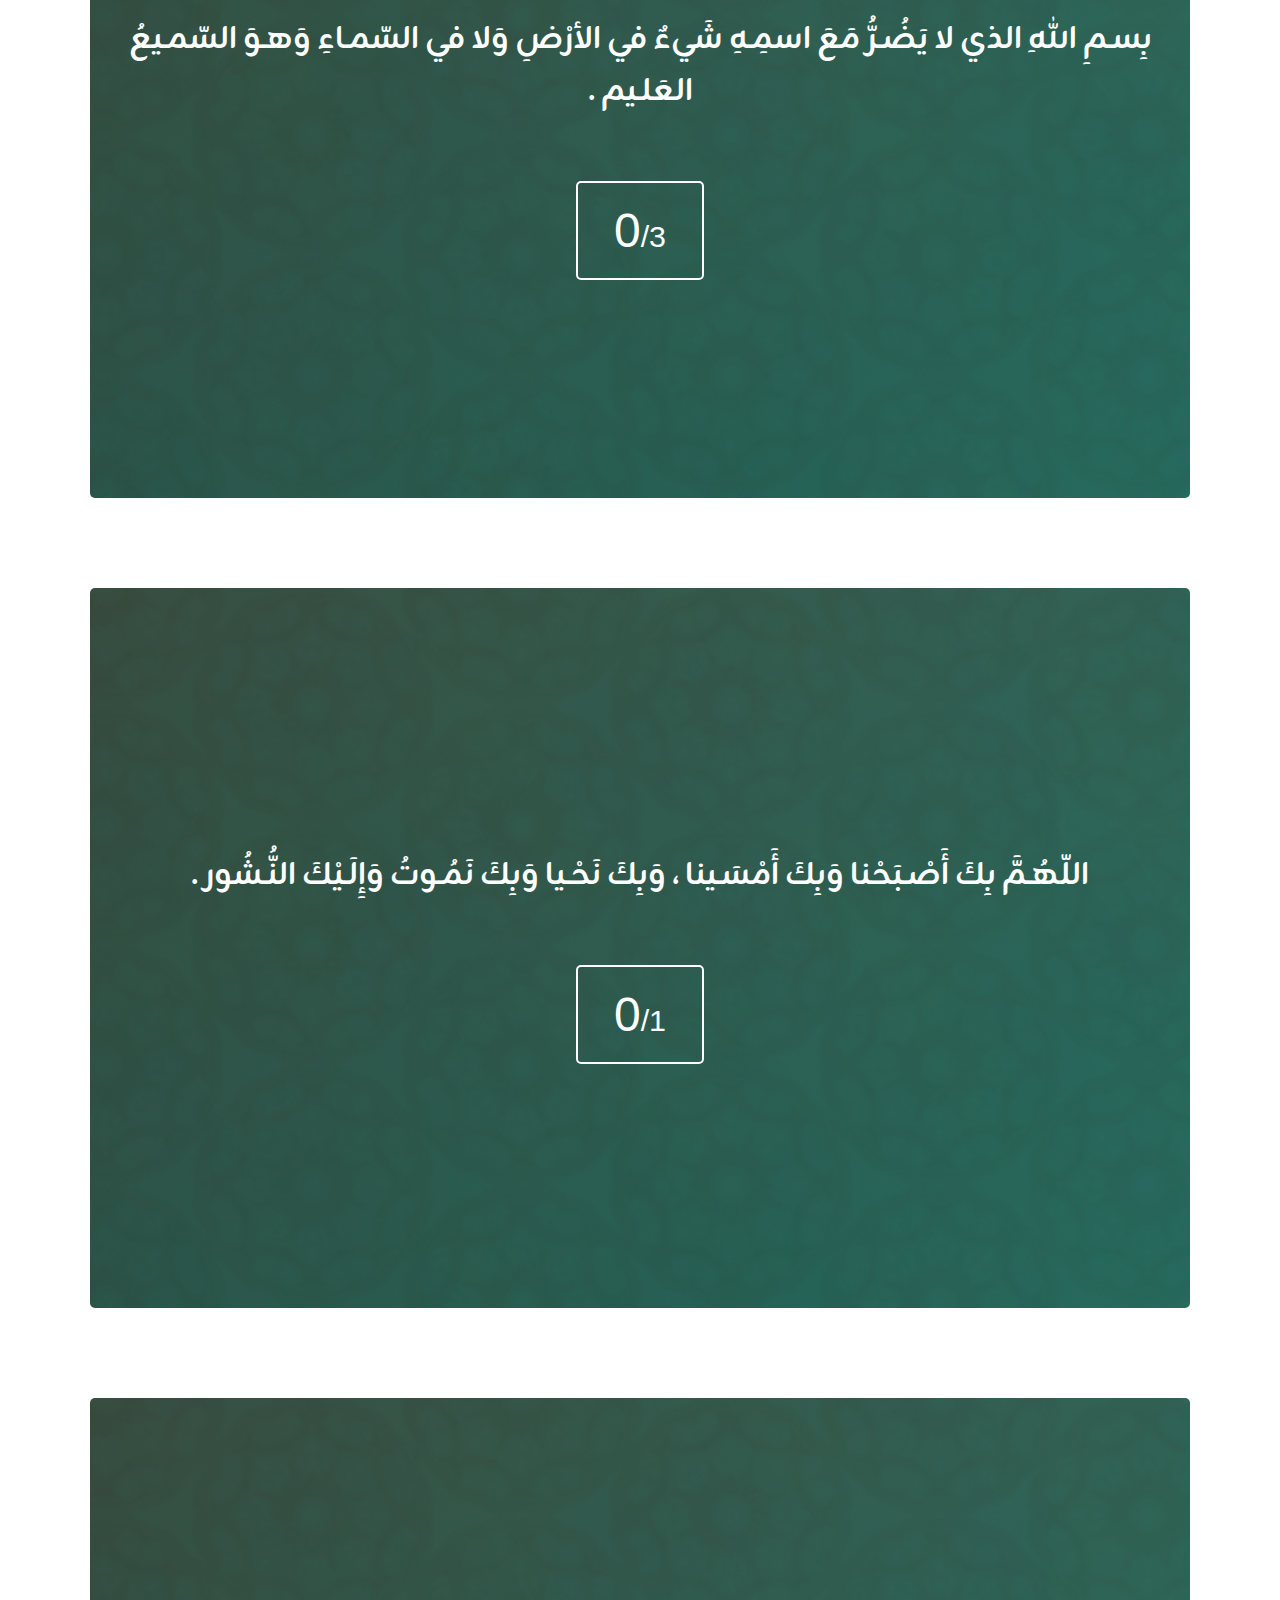
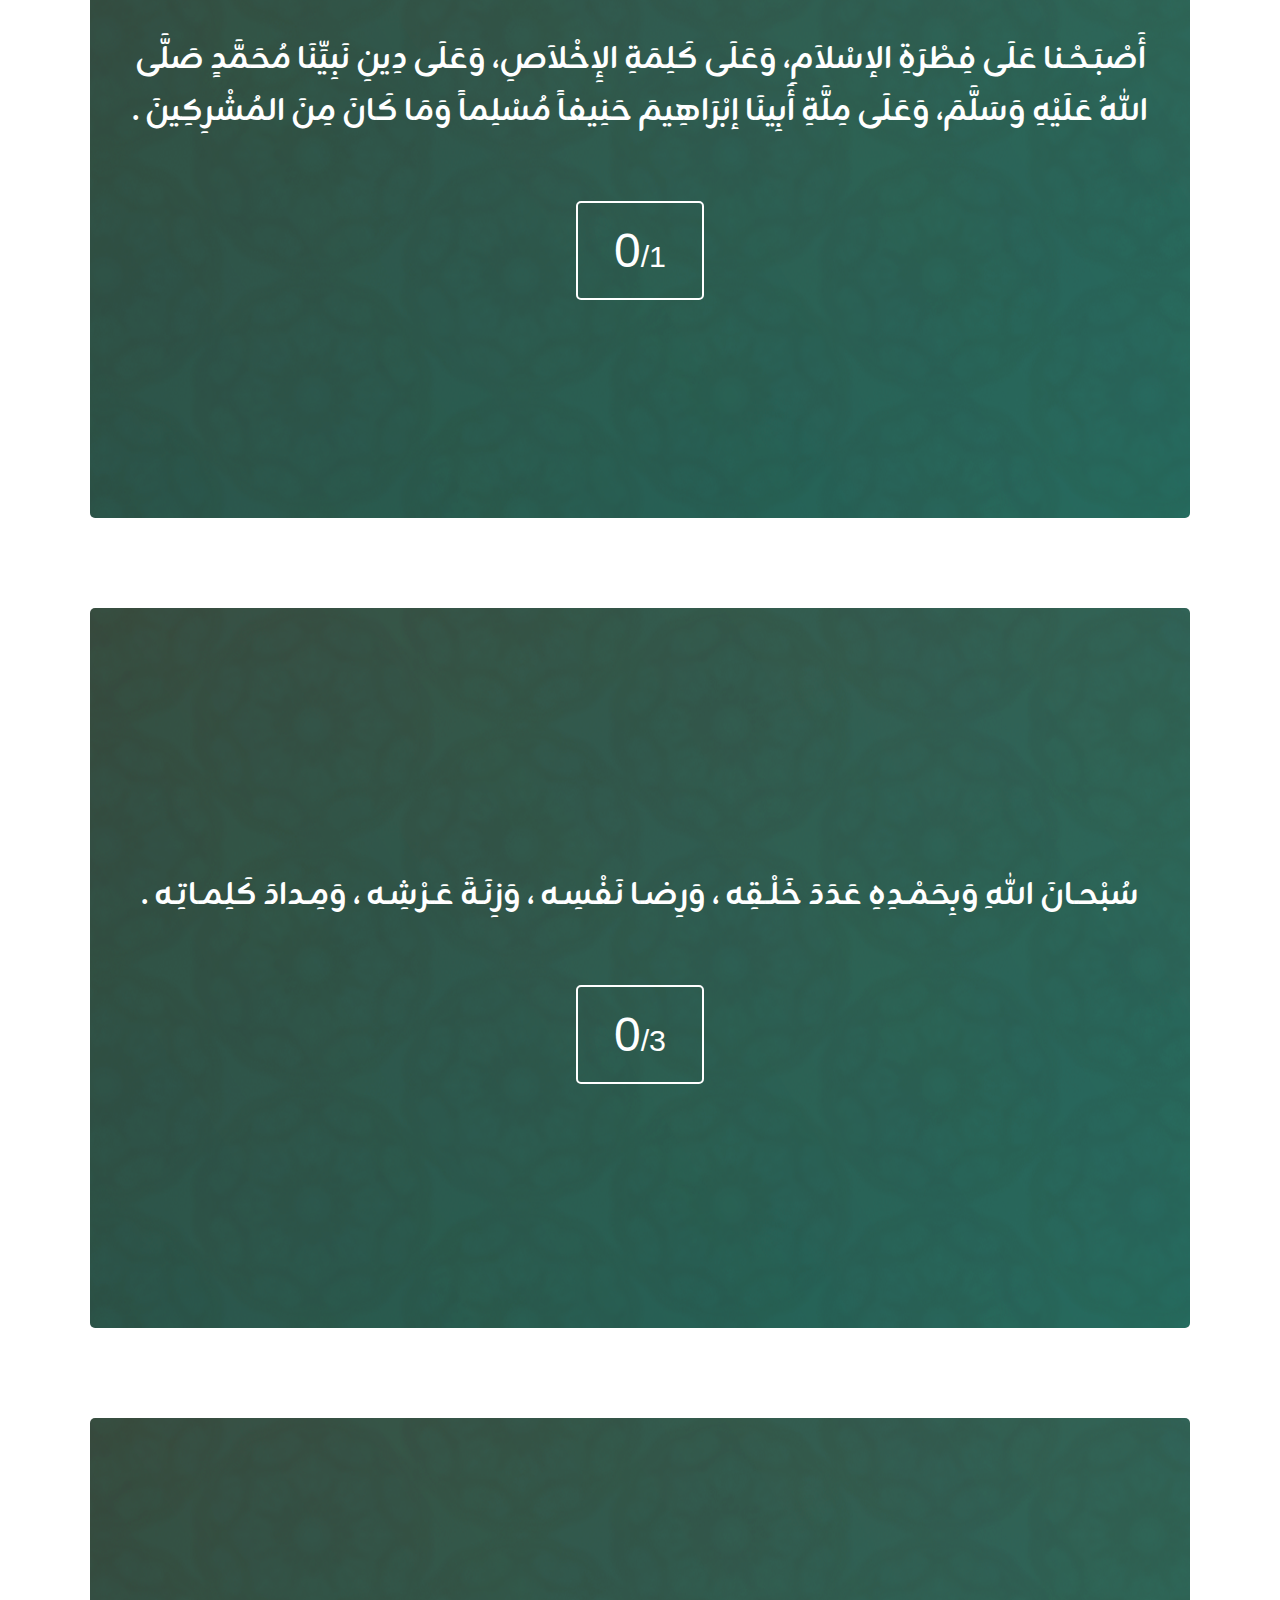
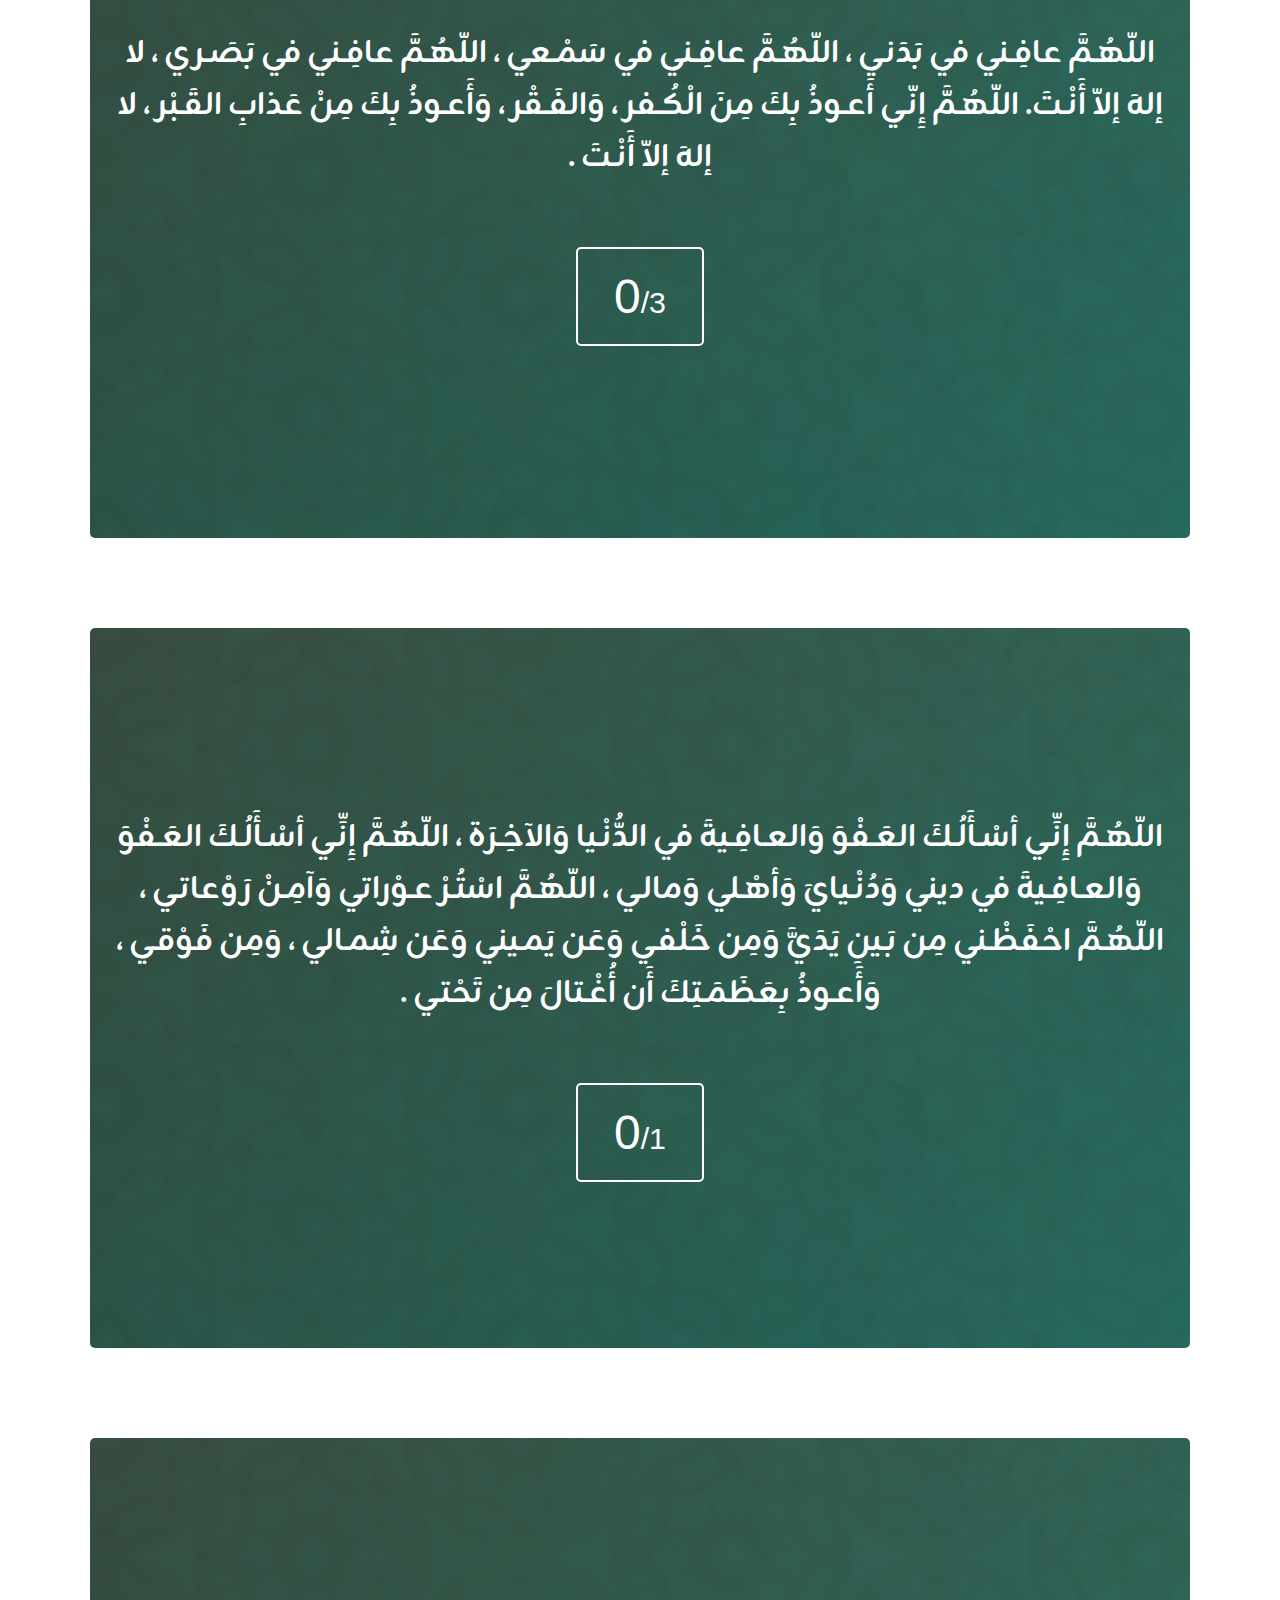
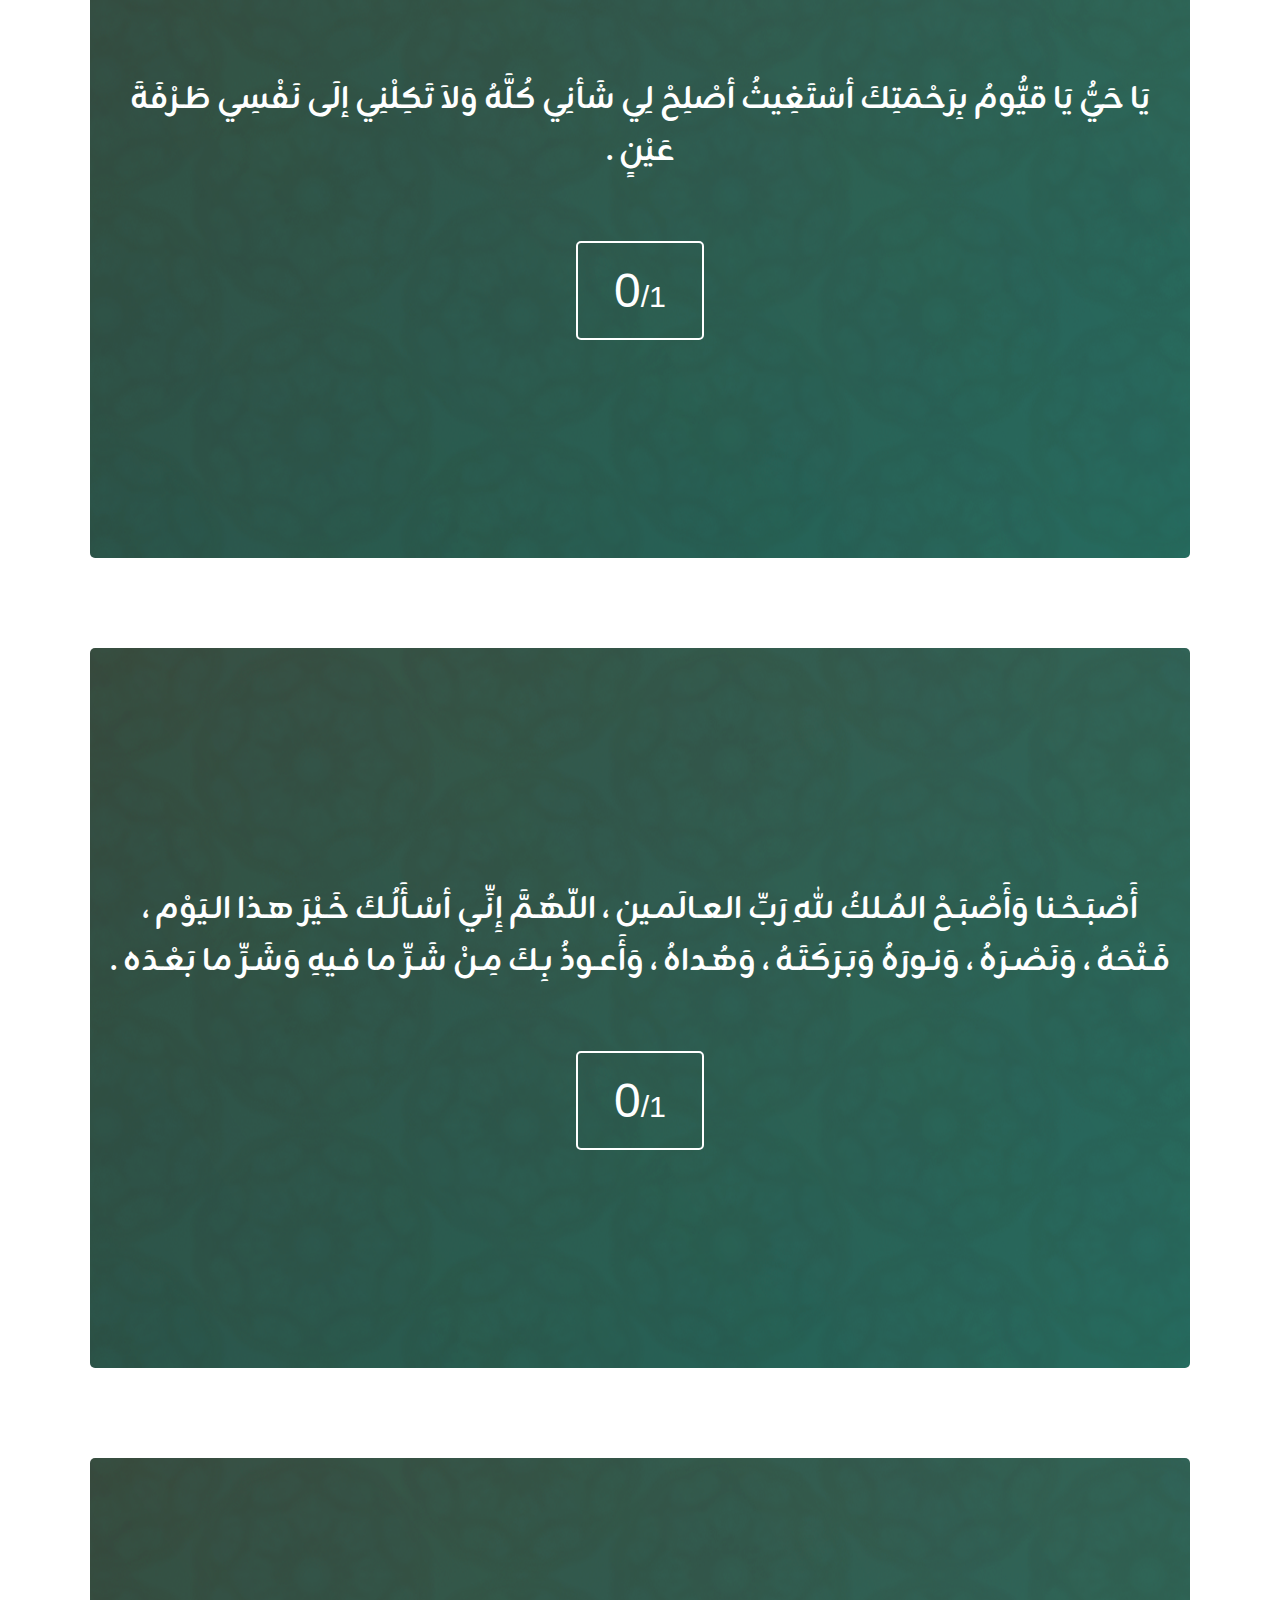
==== commit 030c5247: "index.html" ====
--- a/index.html
+++ b/index.html
@@ -151,7 +151,12 @@
       <!-- ----------------------- -->
       <div class="box">
         <div class="zekr">
-          <h2>اللّهُـمَّ إِنِّـي أَصْبَـحْتُ أُشْـهِدُك ، وَأُشْـهِدُ حَمَلَـةَ عَـرْشِـك ، وَمَلَائِكَتَكَ ، وَجَمـيعَ خَلْـقِك ، أَنَّـكَ أَنْـتَ اللهُ لا إلهَ إلاّ أَنْـتَ وَحْـدَكَ لا شَريكَ لَـك ، وَأَنَّ مُحَمّـداً عَبْـدُكَ وَرَسـولُـك .          </h2>
+          <h2>
+            اللّهُـمَّ إِنِّـي أَصْبَـحْتُ أُشْـهِدُك ، وَأُشْـهِدُ حَمَلَـةَ
+            عَـرْشِـك ، وَمَلَائِكَتَكَ ، وَجَمـيعَ خَلْـقِك ، أَنَّـكَ أَنْـتَ
+            اللهُ لا إلهَ إلاّ أَنْـتَ وَحْـدَكَ لا شَريكَ لَـك ، وَأَنَّ ُ
+            مُحَمّـداً عَبْـدُكَ وَرَسـولُـك .
+          </h2>
         </div>
         <div>
           <button class="smlNum"><span>0</span>/4</button>
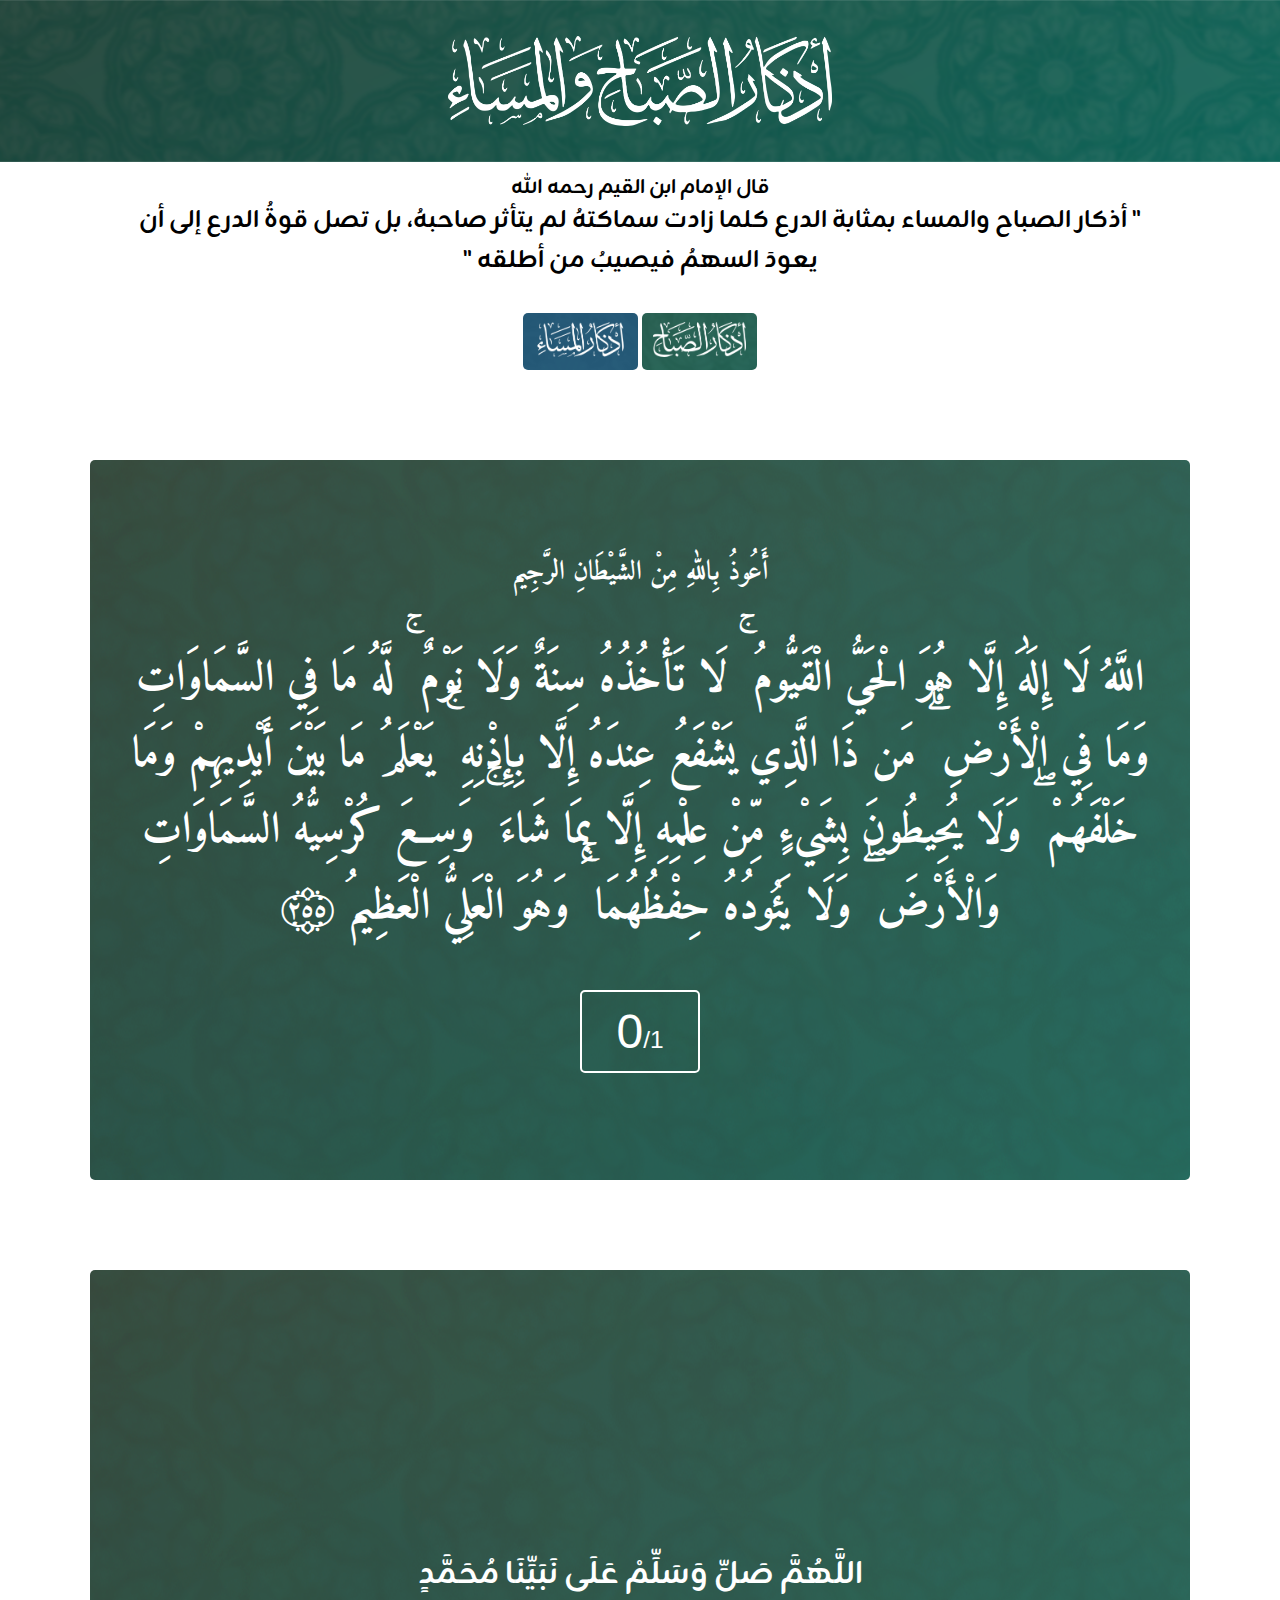
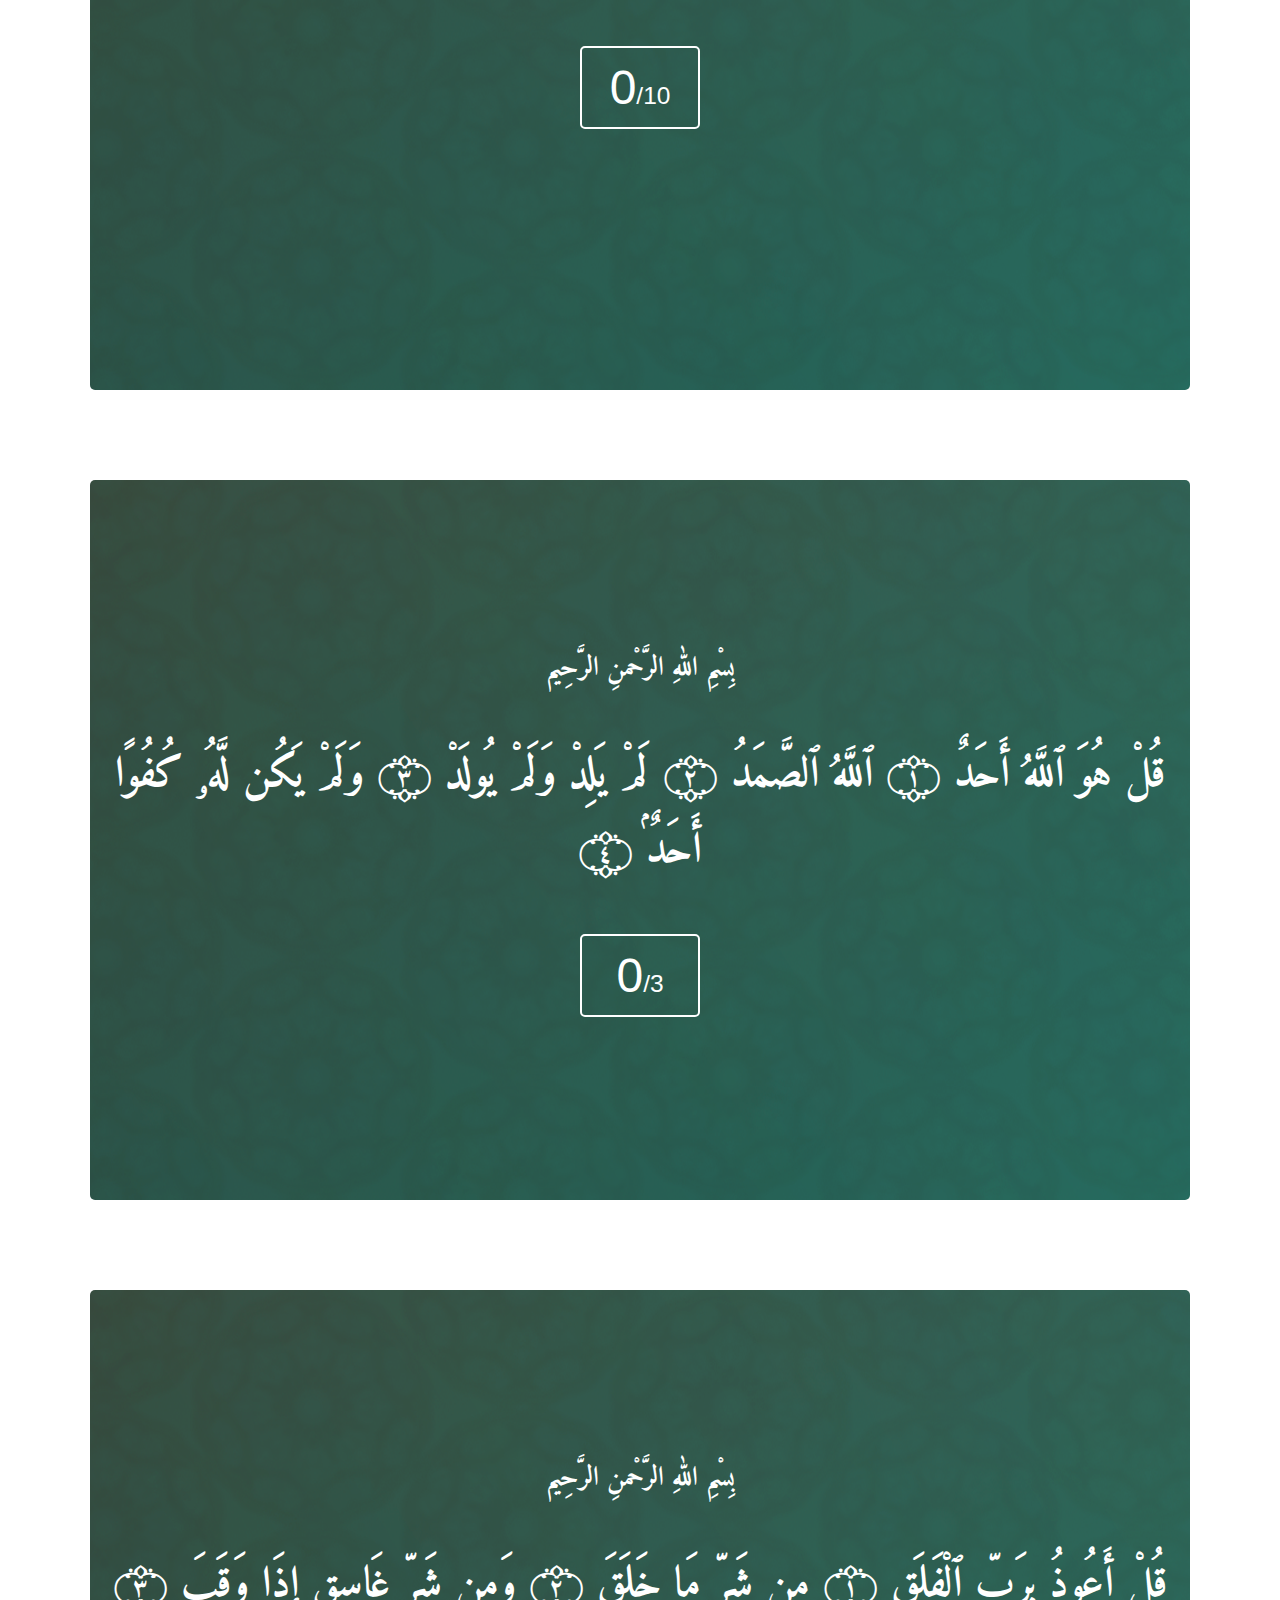
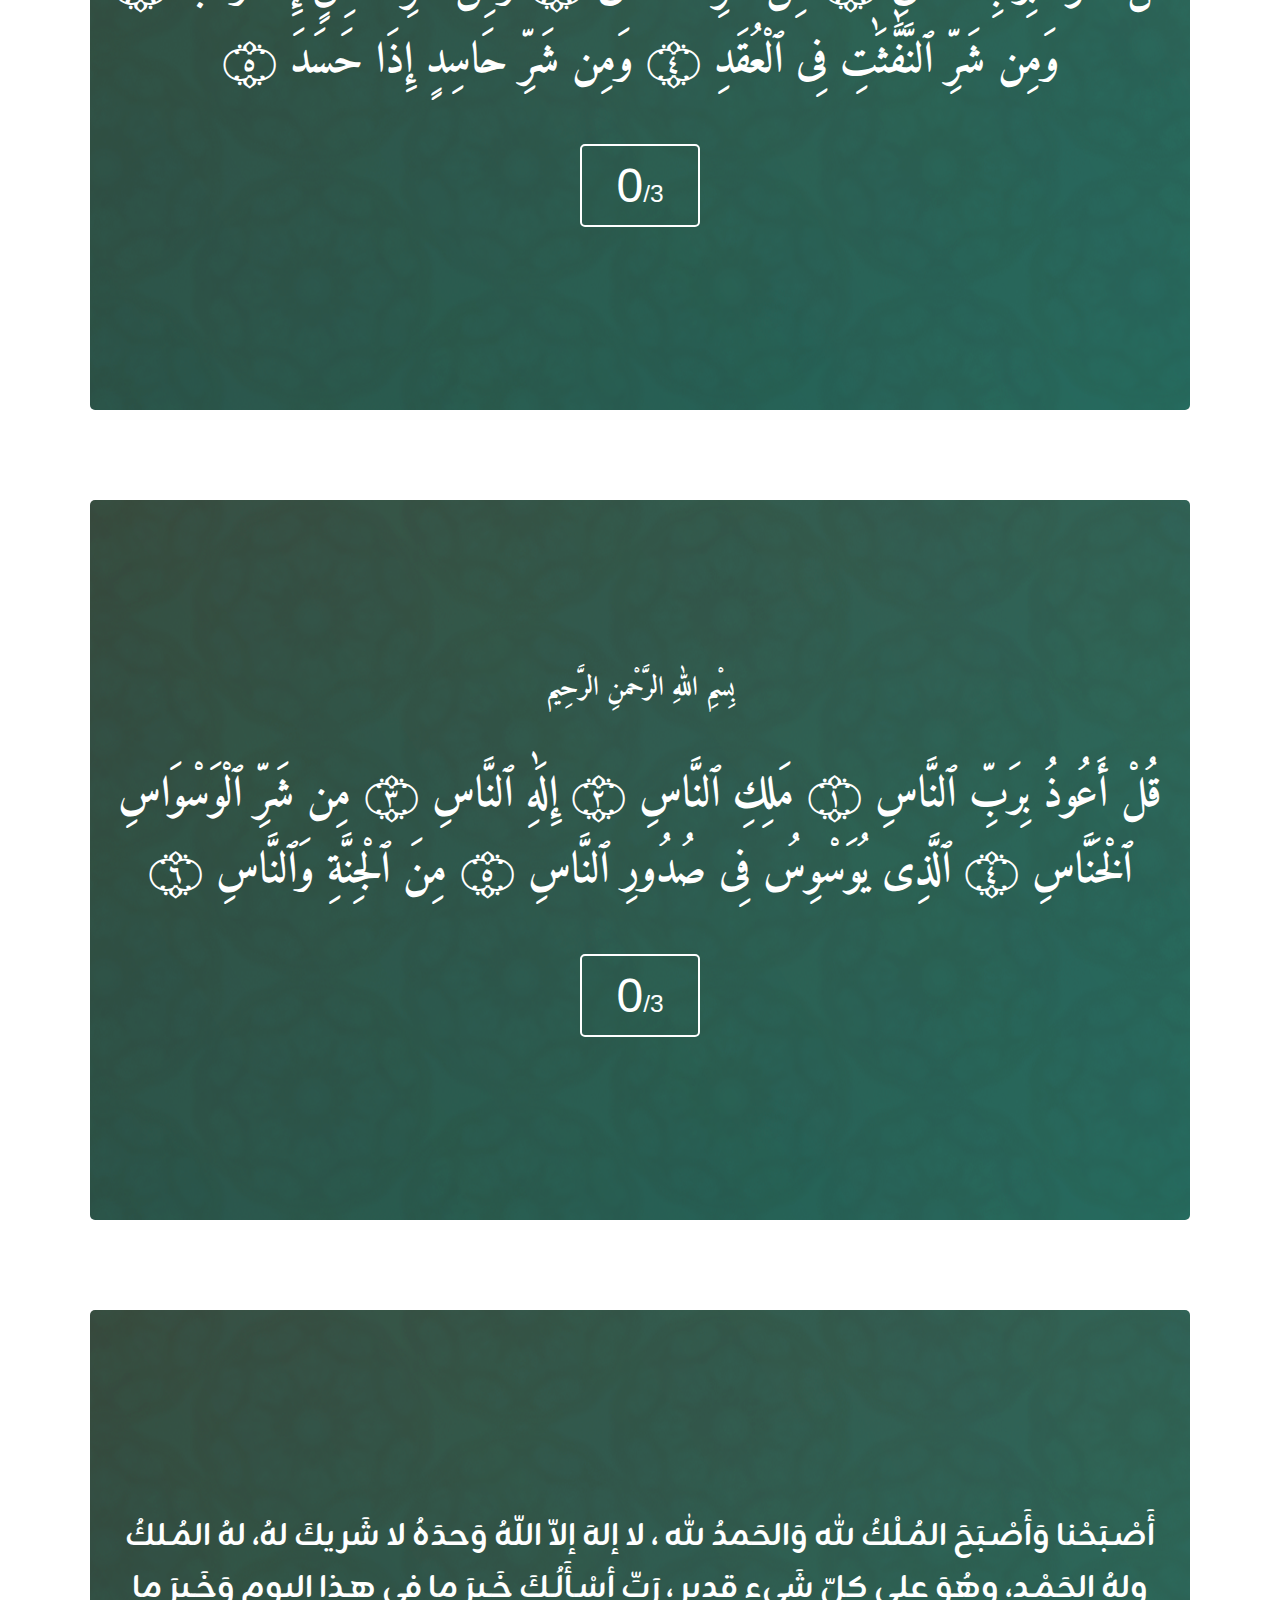
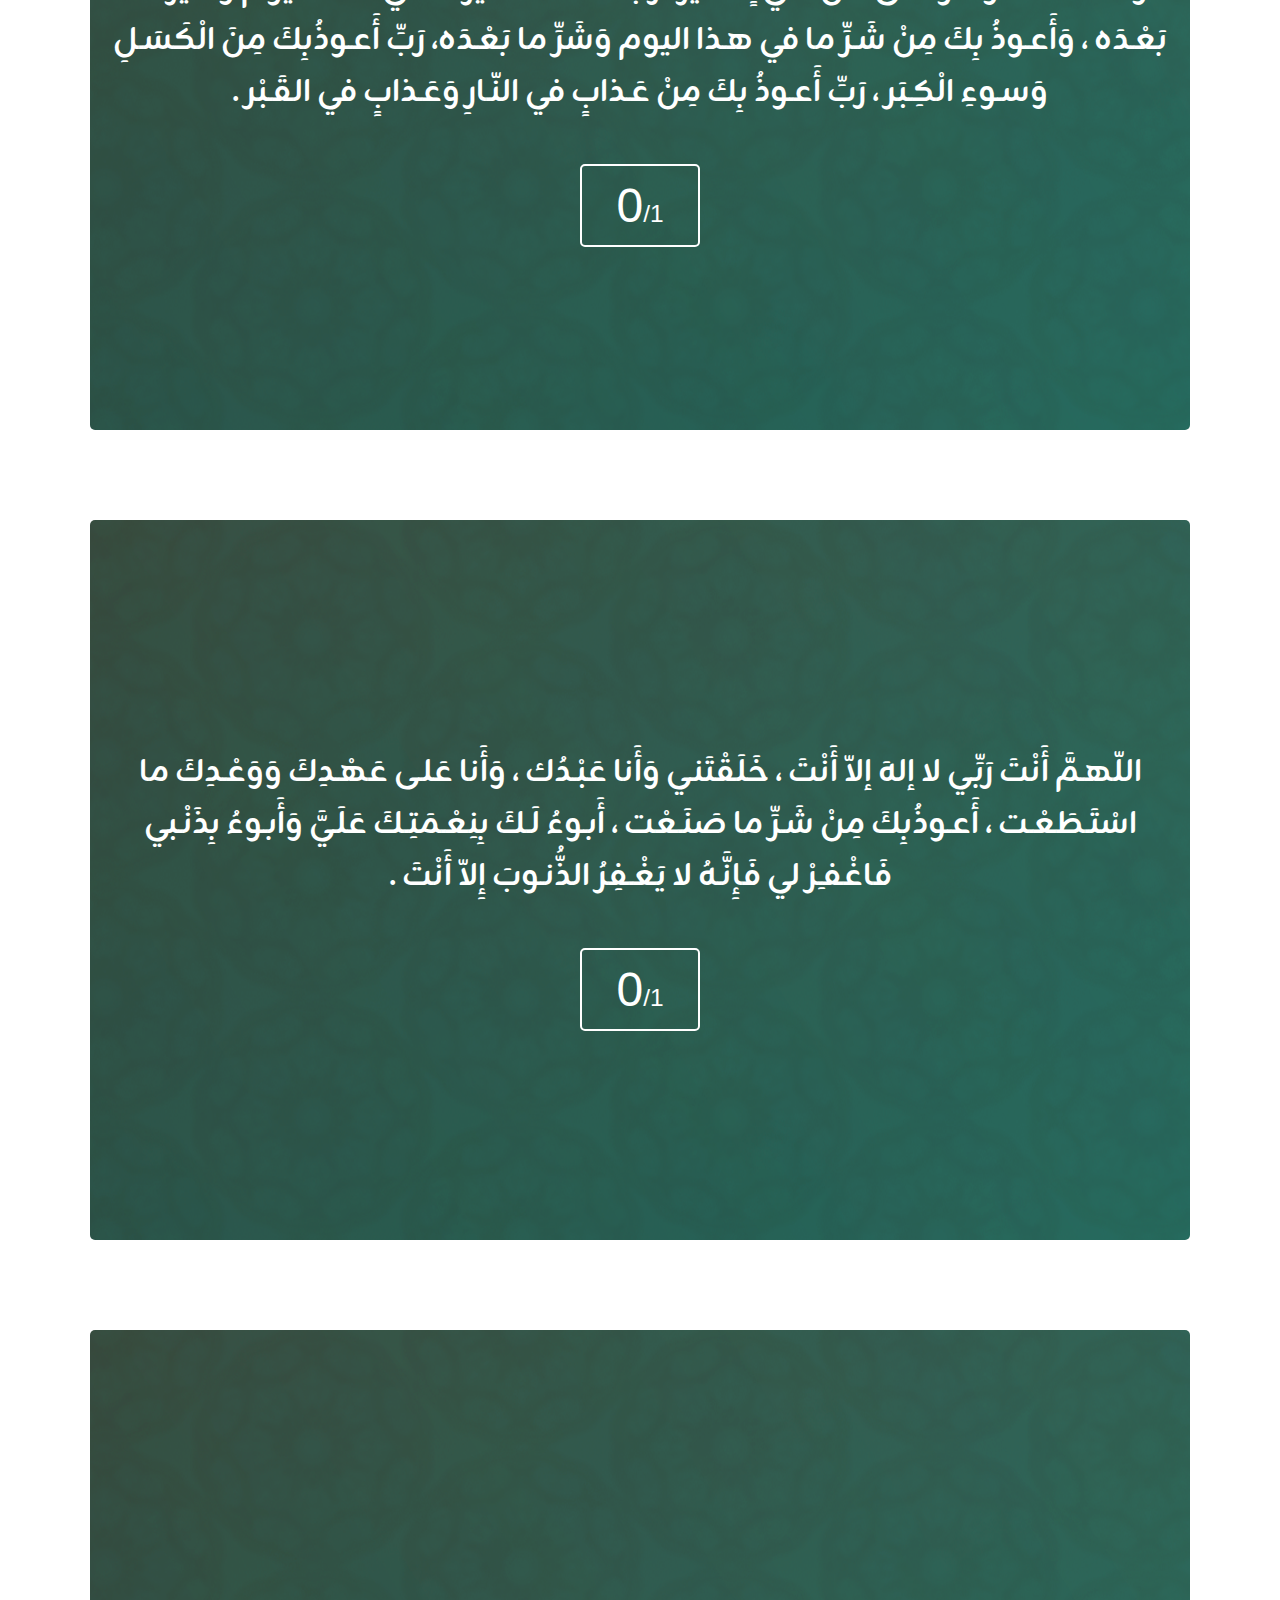
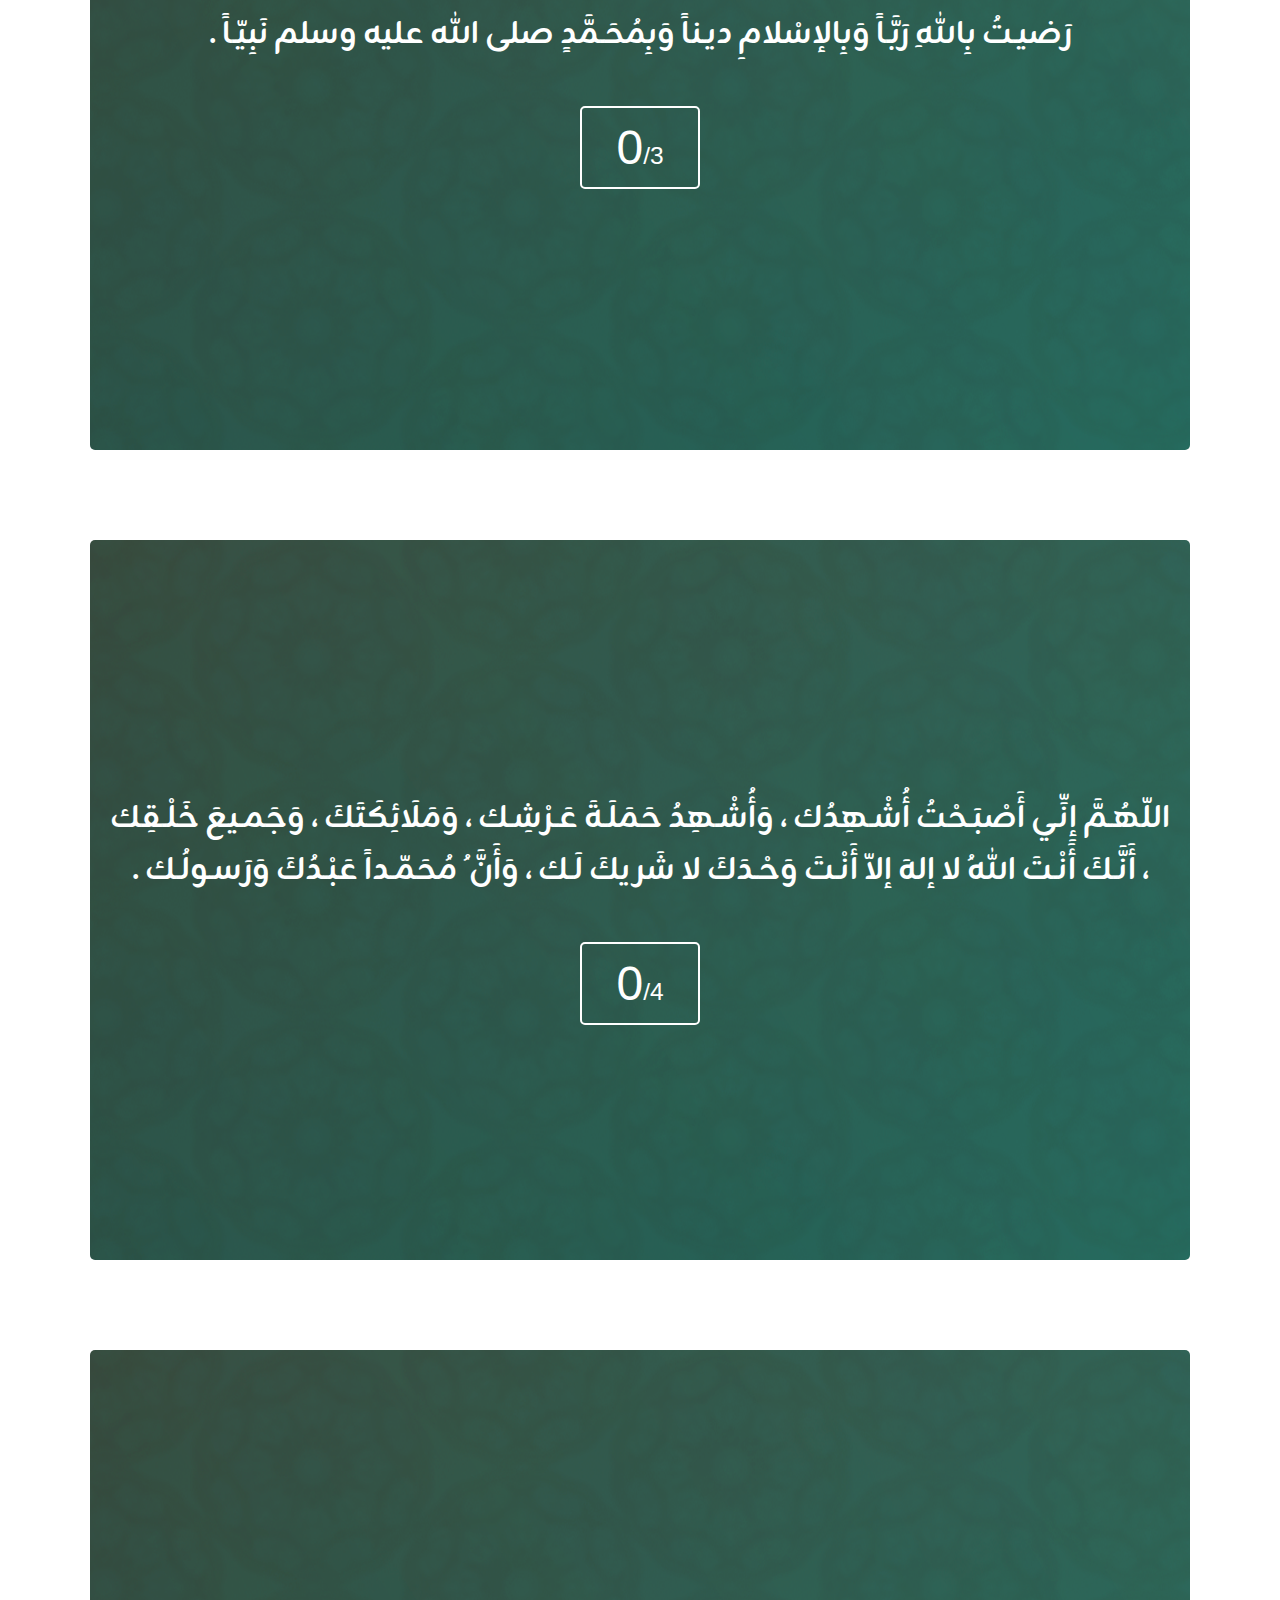
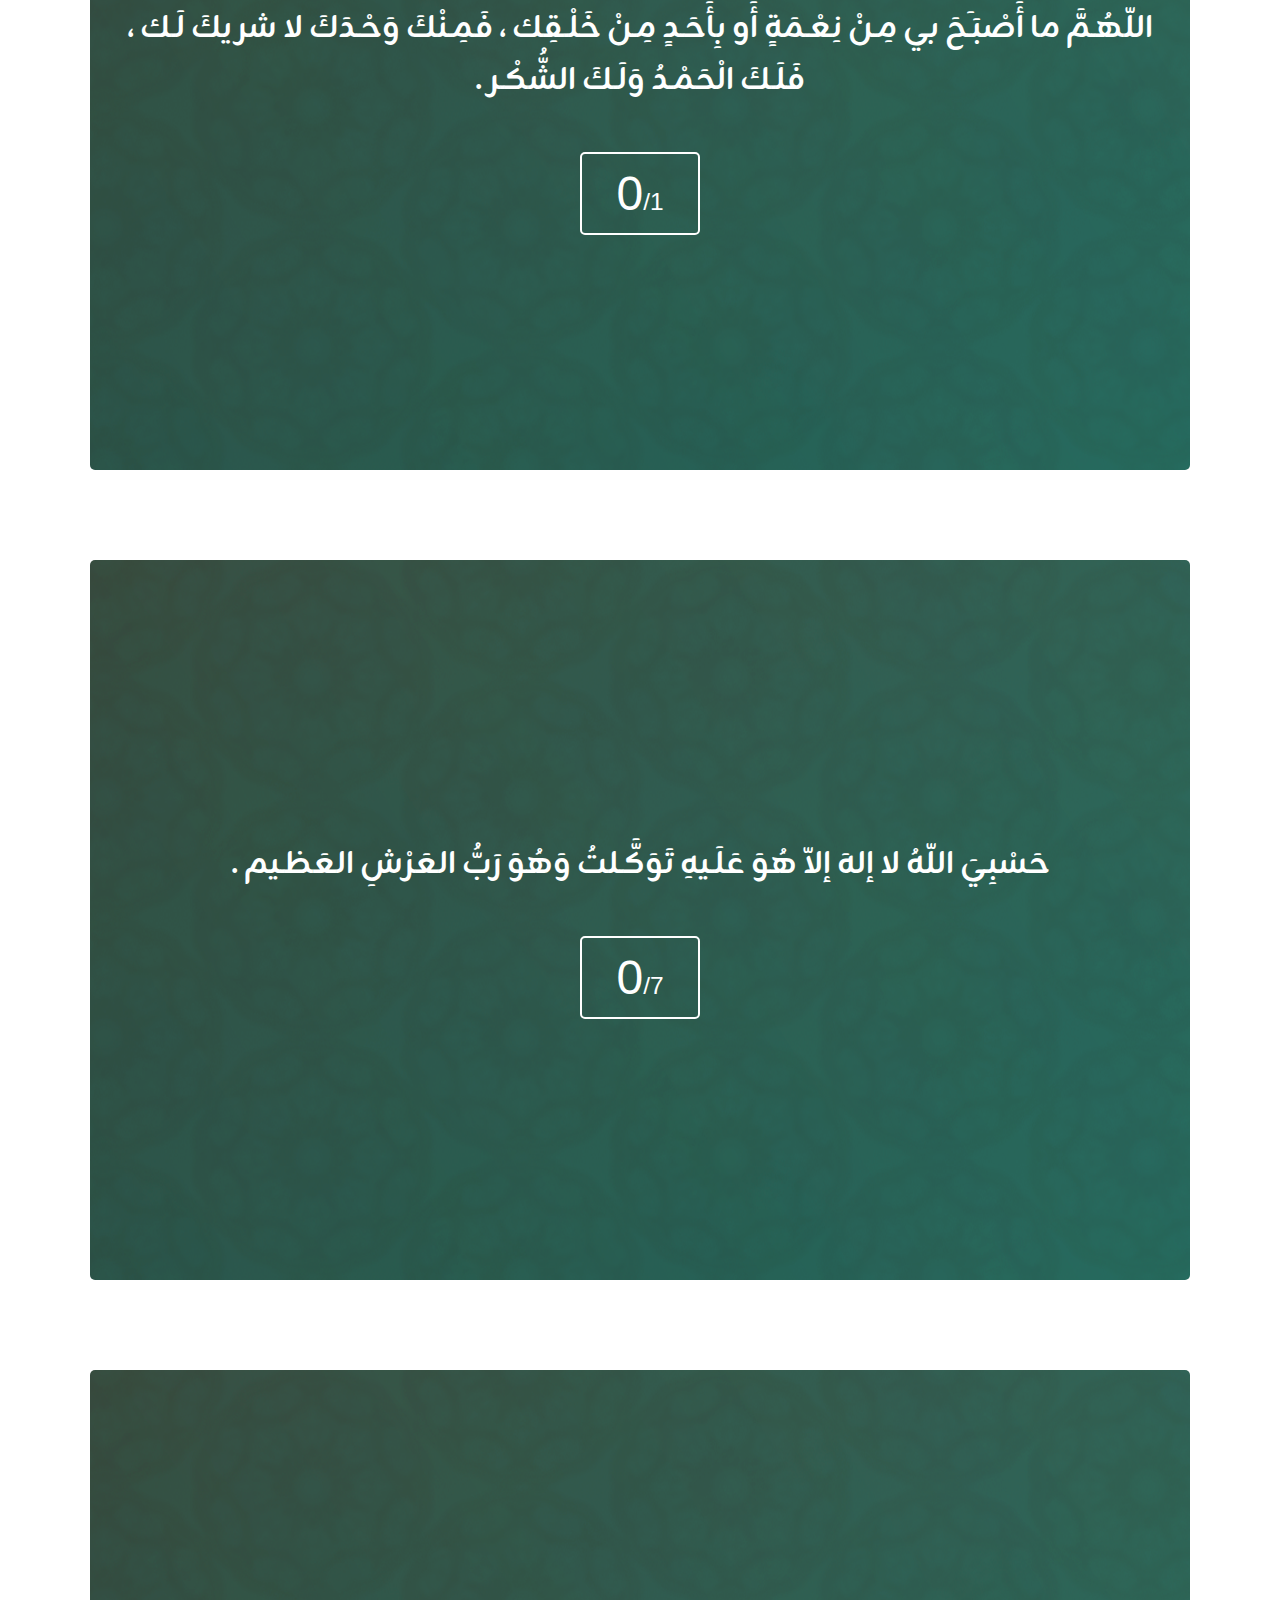
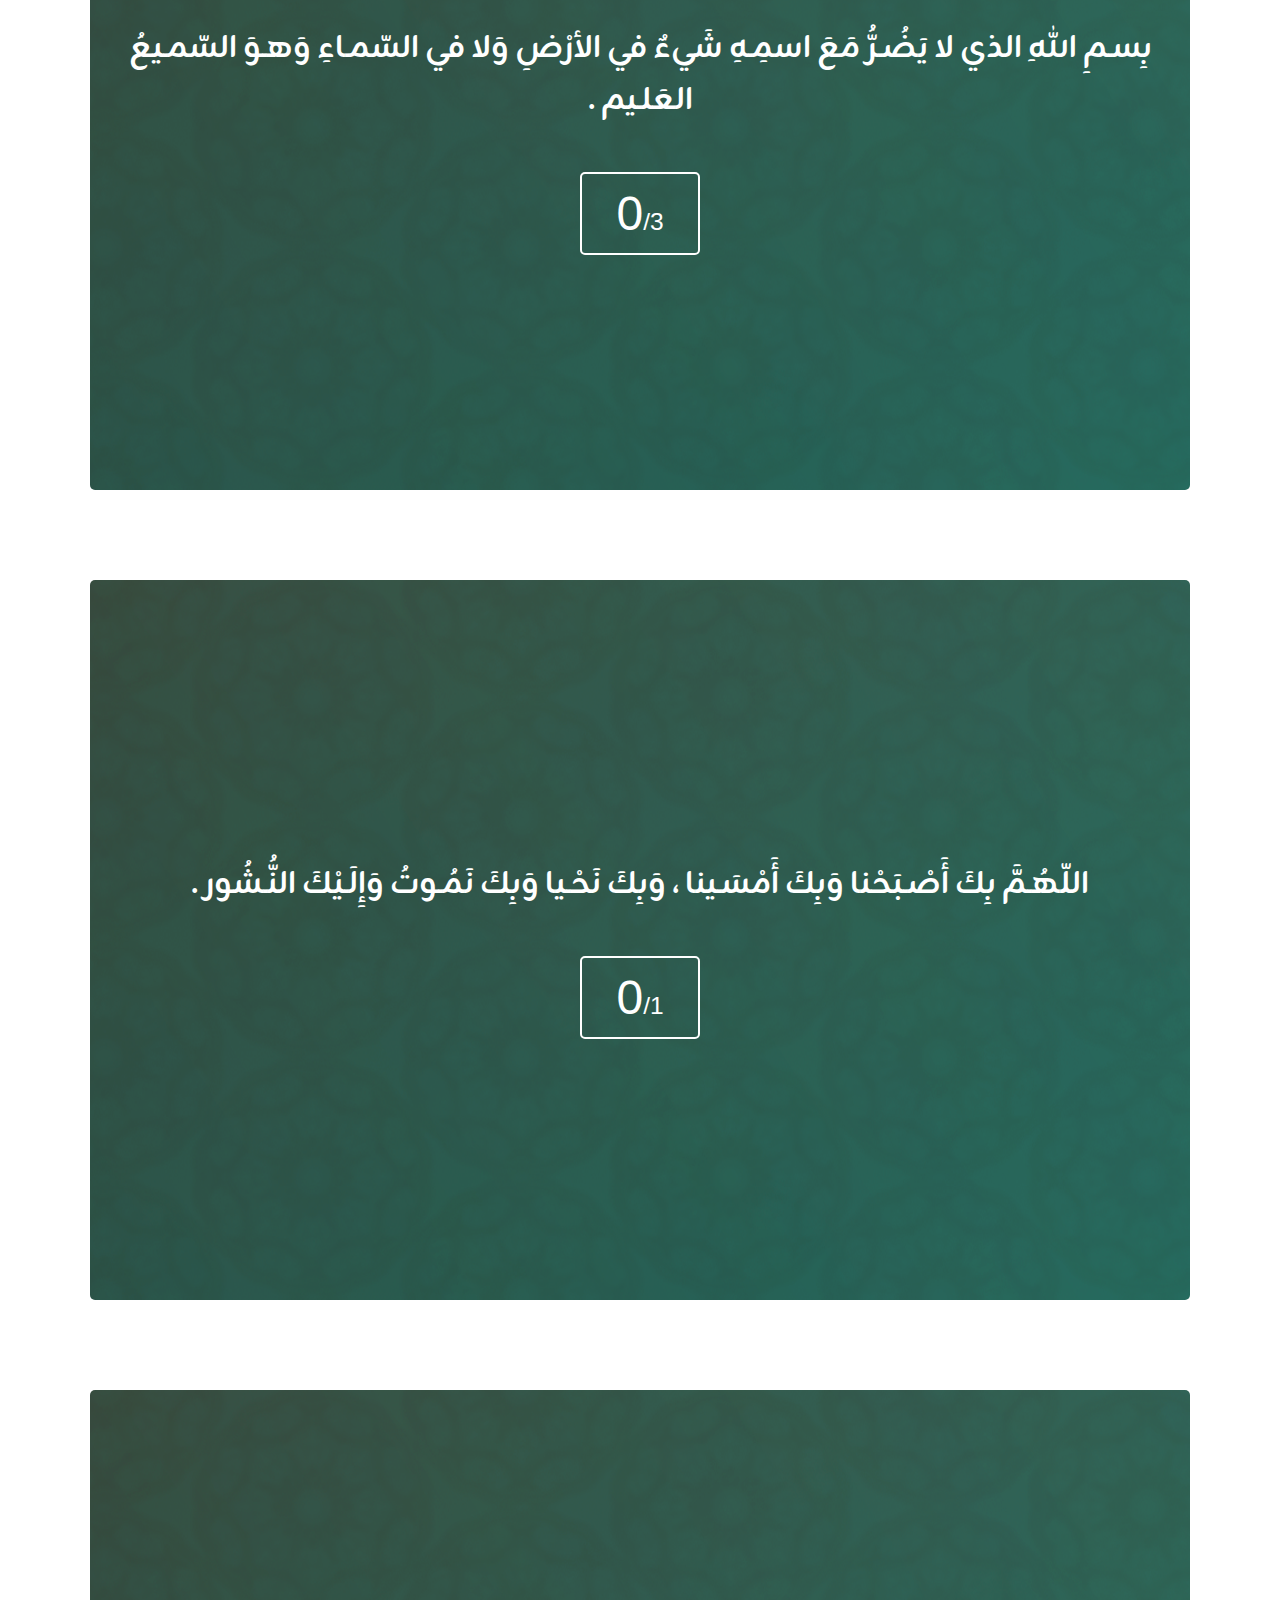
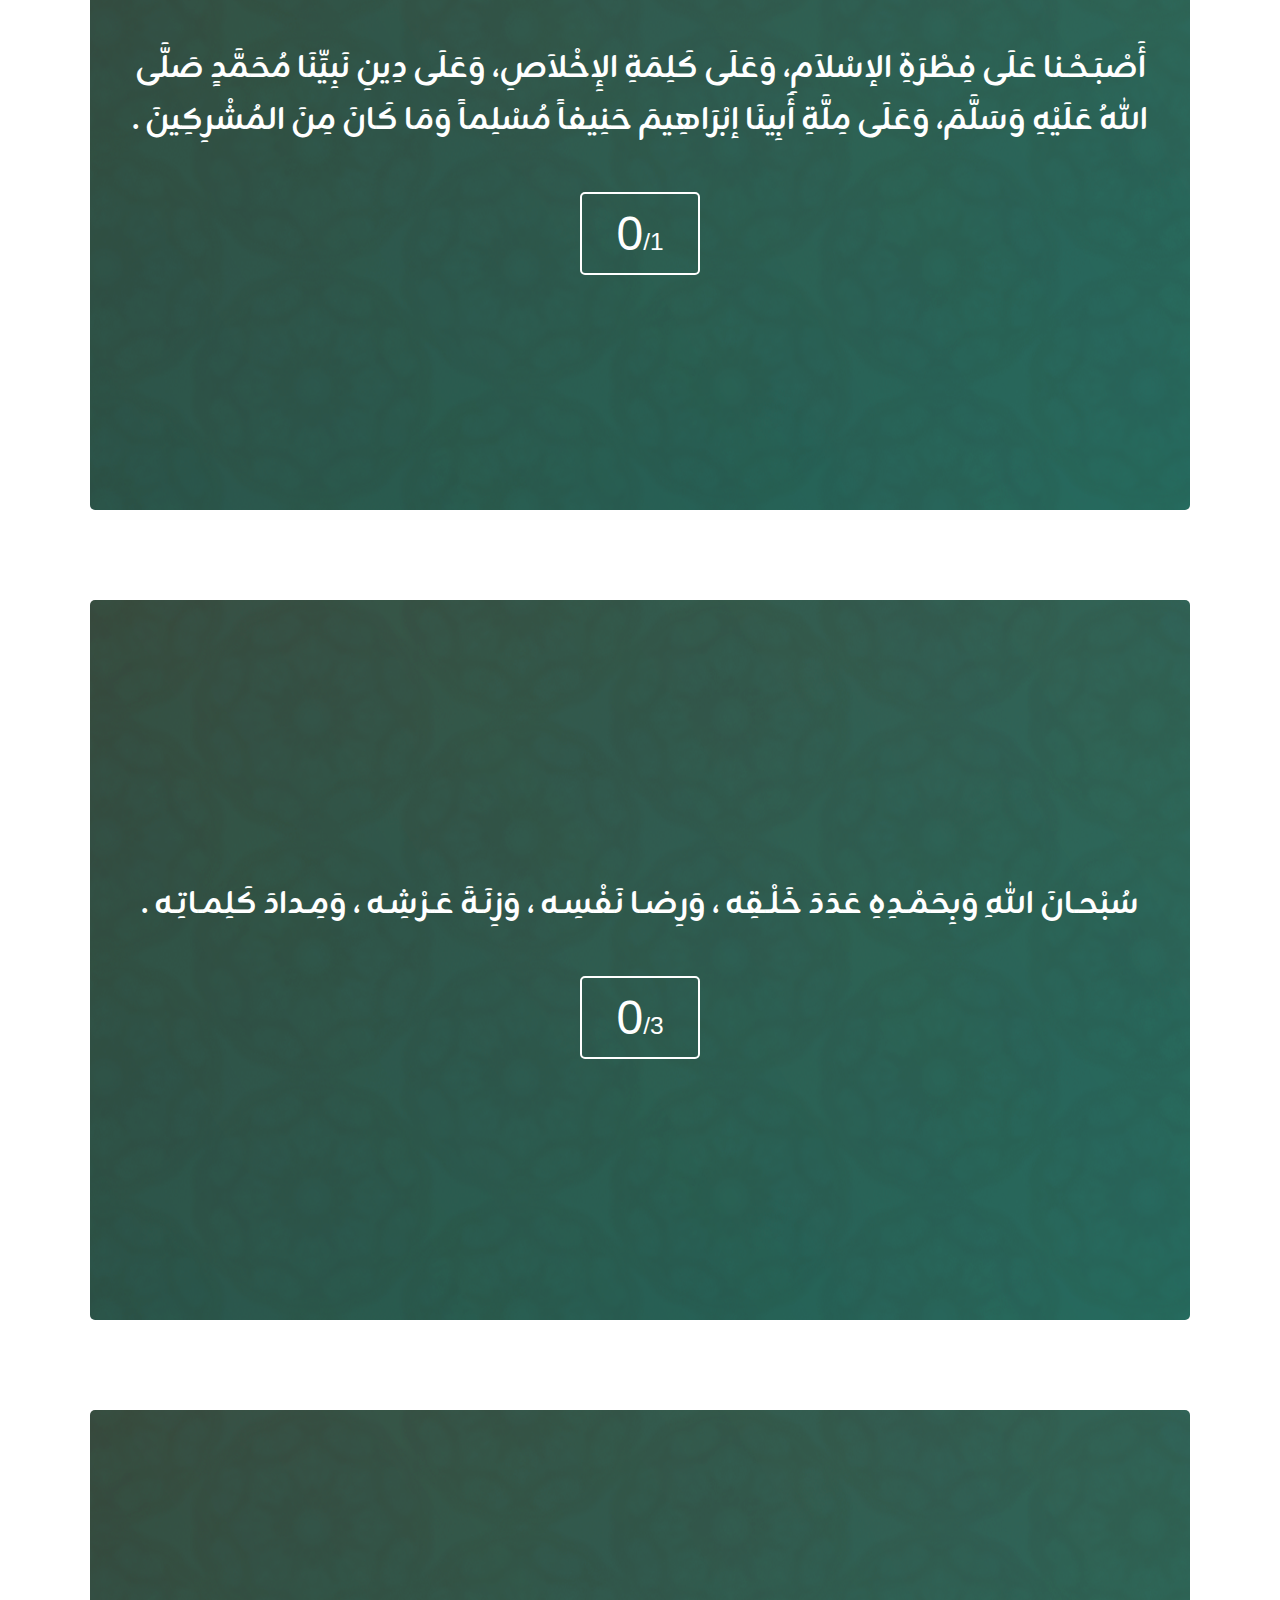
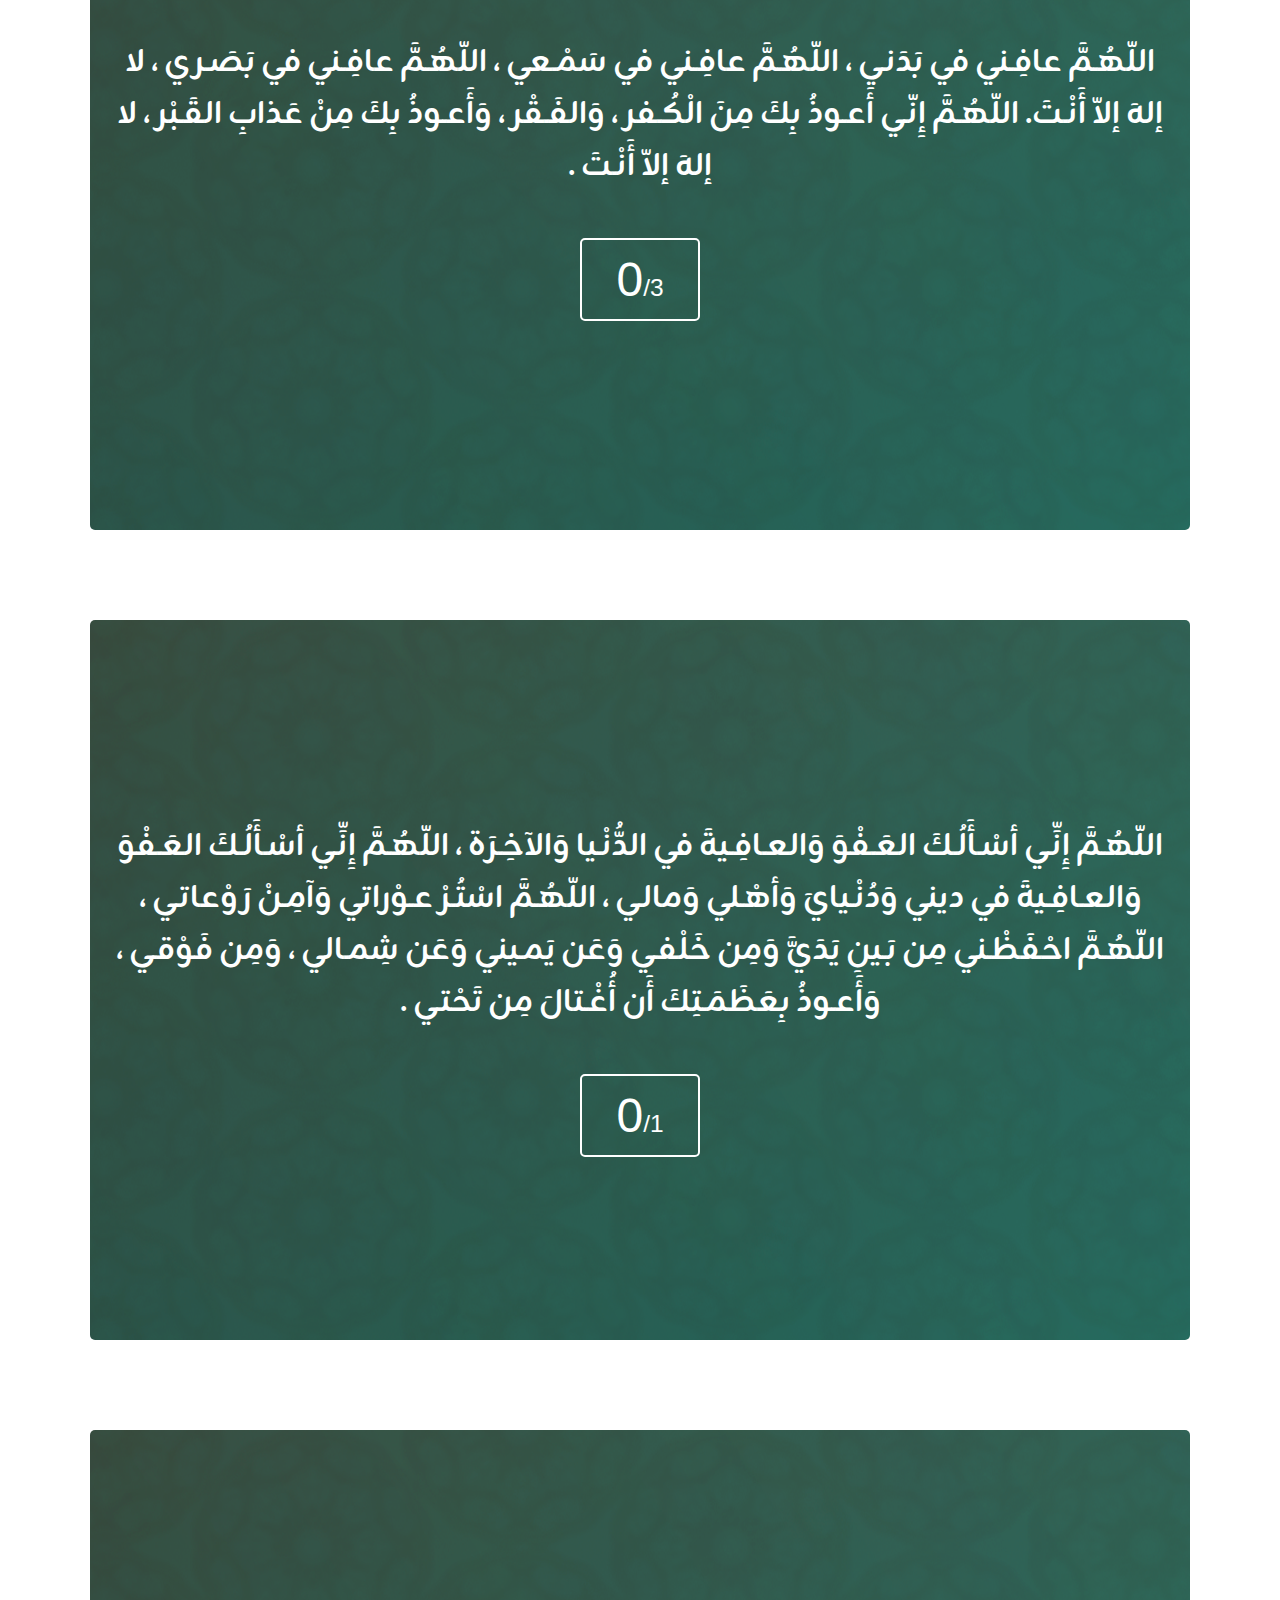
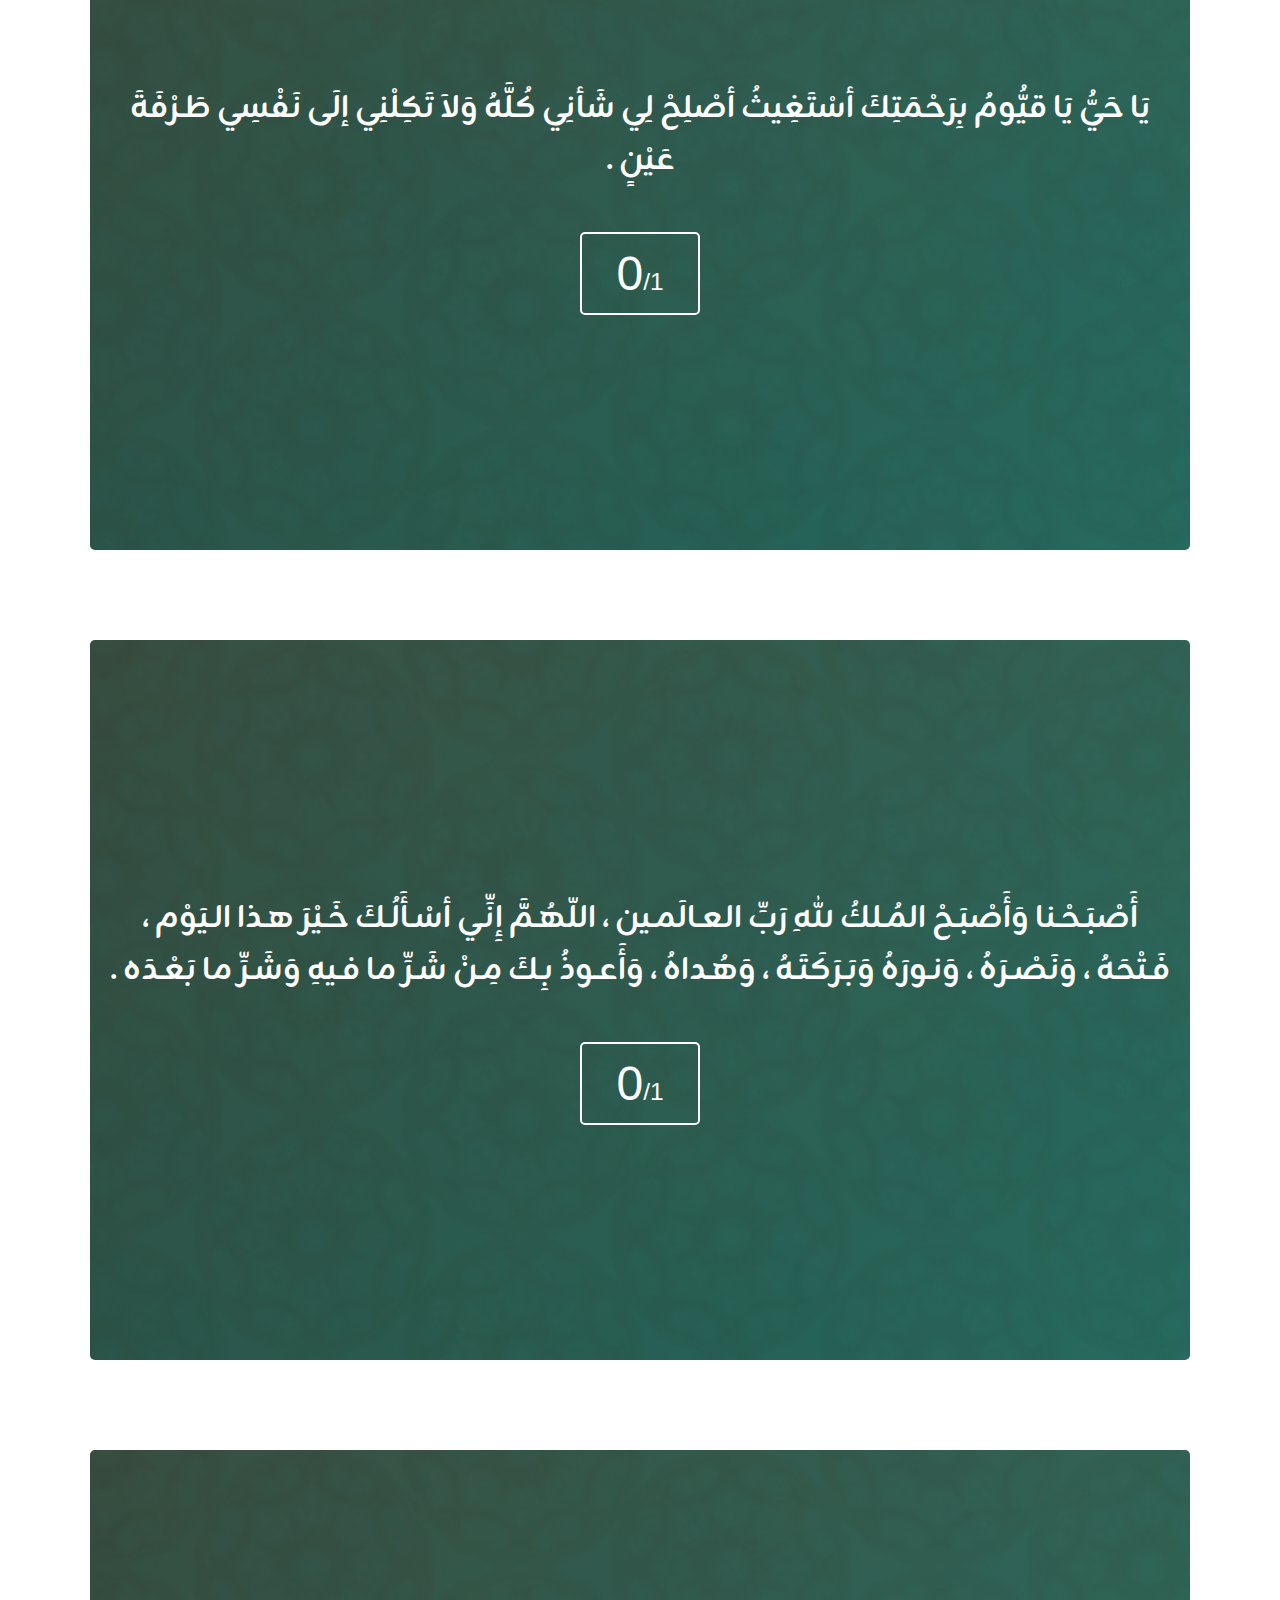
==== commit d90707d3: "index.html" ====
--- a/index.html
+++ b/index.html
@@ -4,6 +4,7 @@
     <meta charset="UTF-8" />
     <meta name="viewport" content="width=device-width, initial-scale=1.0" />
     <title>Azkar</title>
+    <link rel="icon" href="./Elements/Background/Azkar Icon.png" />
     <link rel="stylesheet" href="style.css" />
     <link rel="preconnect" href="https://fonts.googleapis.com" />
     <link rel="preconnect" href="https://fonts.gstatic.com" crossorigin />
@@ -720,5 +721,13 @@
       </h2>
     </div>
     <script src="script.js"></script>
+    
+        <!-- Cloudflare Web Analytics -->
+    <script
+      defer
+      src="https://static.cloudflareinsights.com/beacon.min.js"
+      data-cf-beacon='{"token": "ce5b68bd2eb34edcadfc422085bcc11f"}'
+    ></script>
+    <!-- End Cloudflare Web Analytics -->
   </body>
 </html>
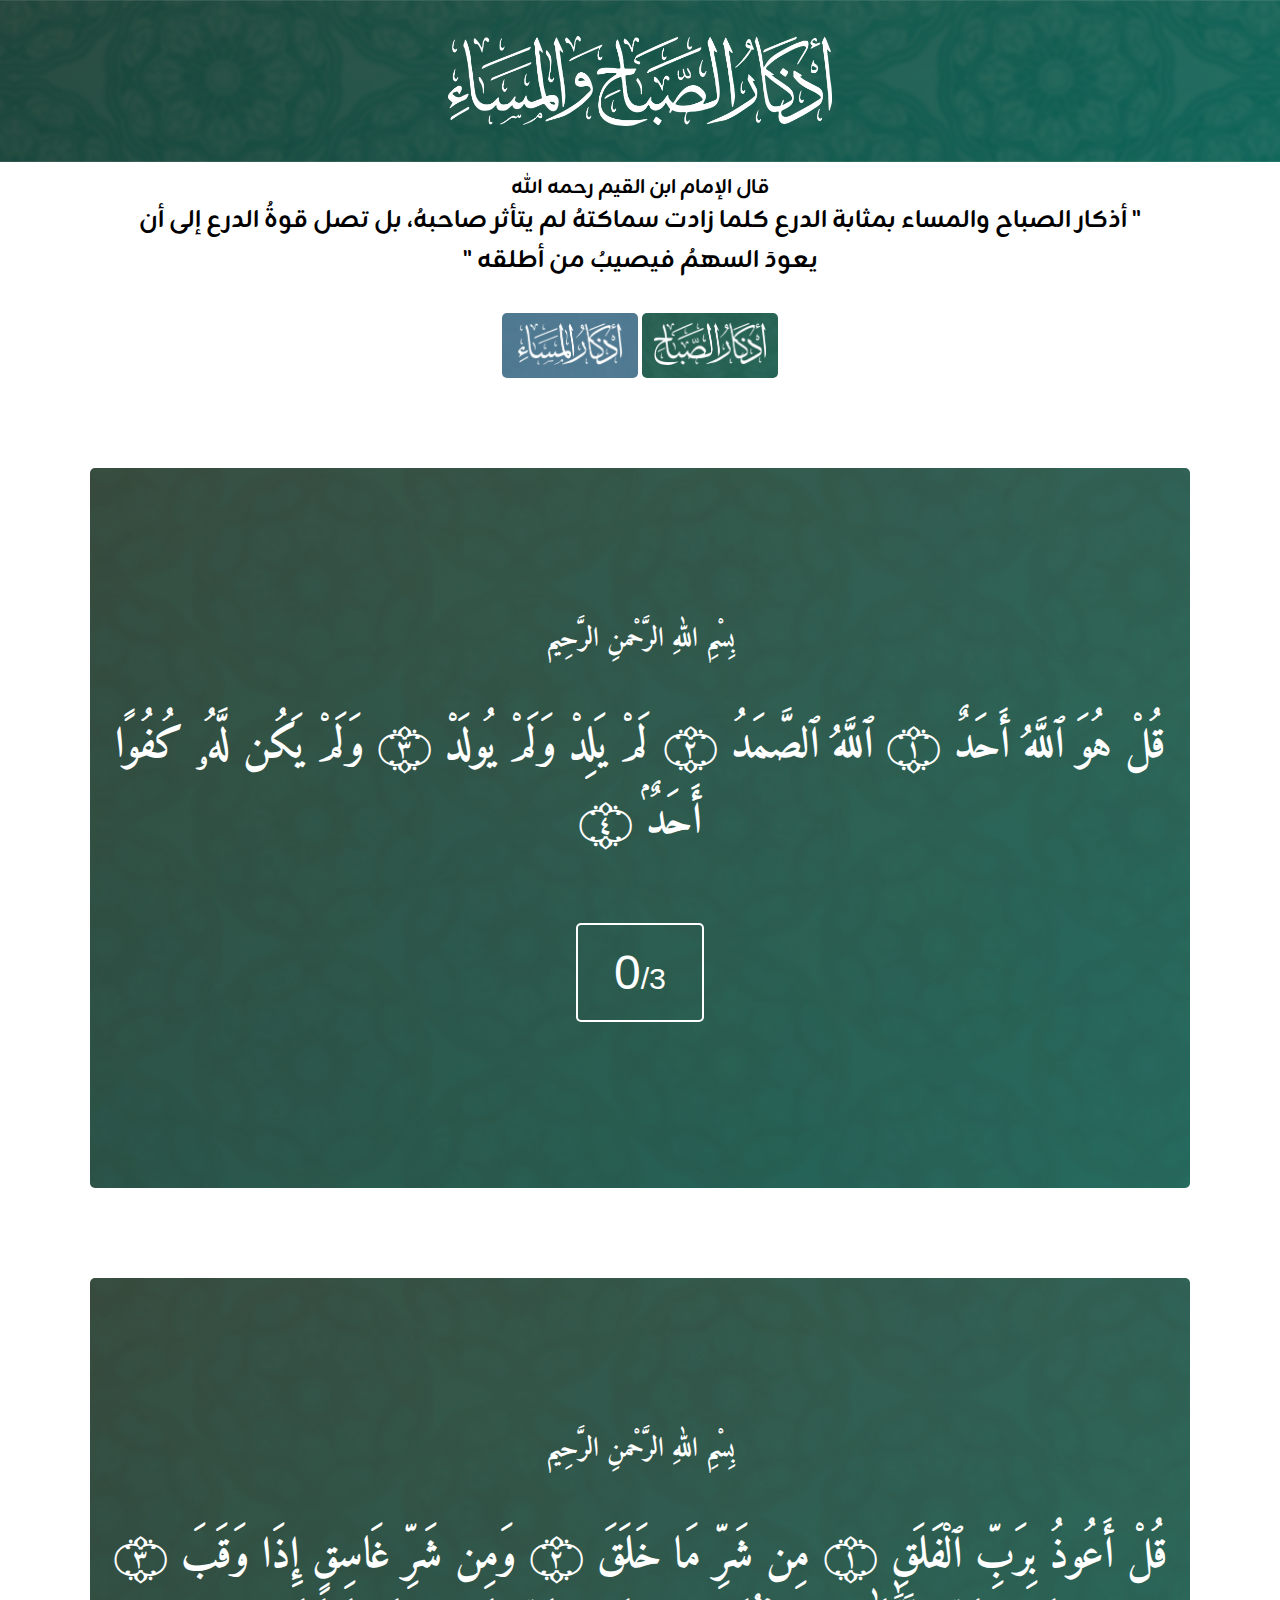
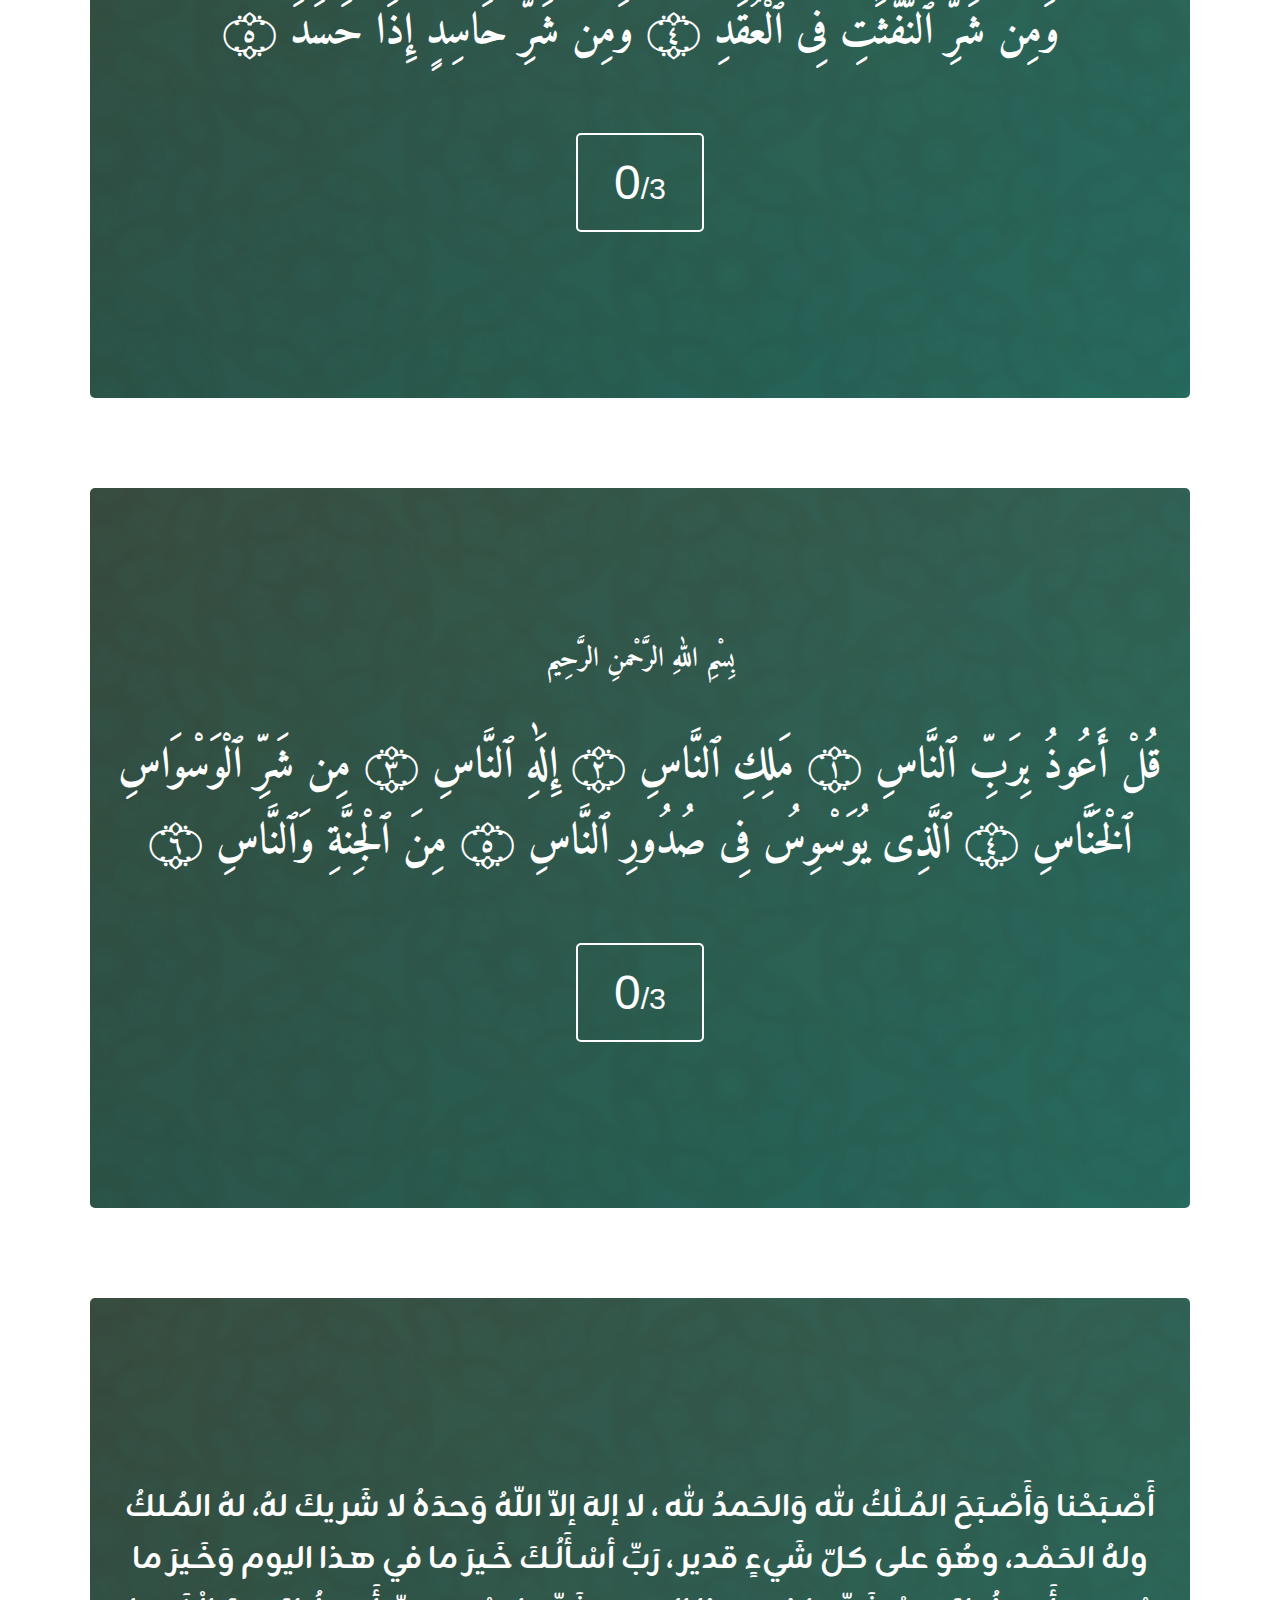
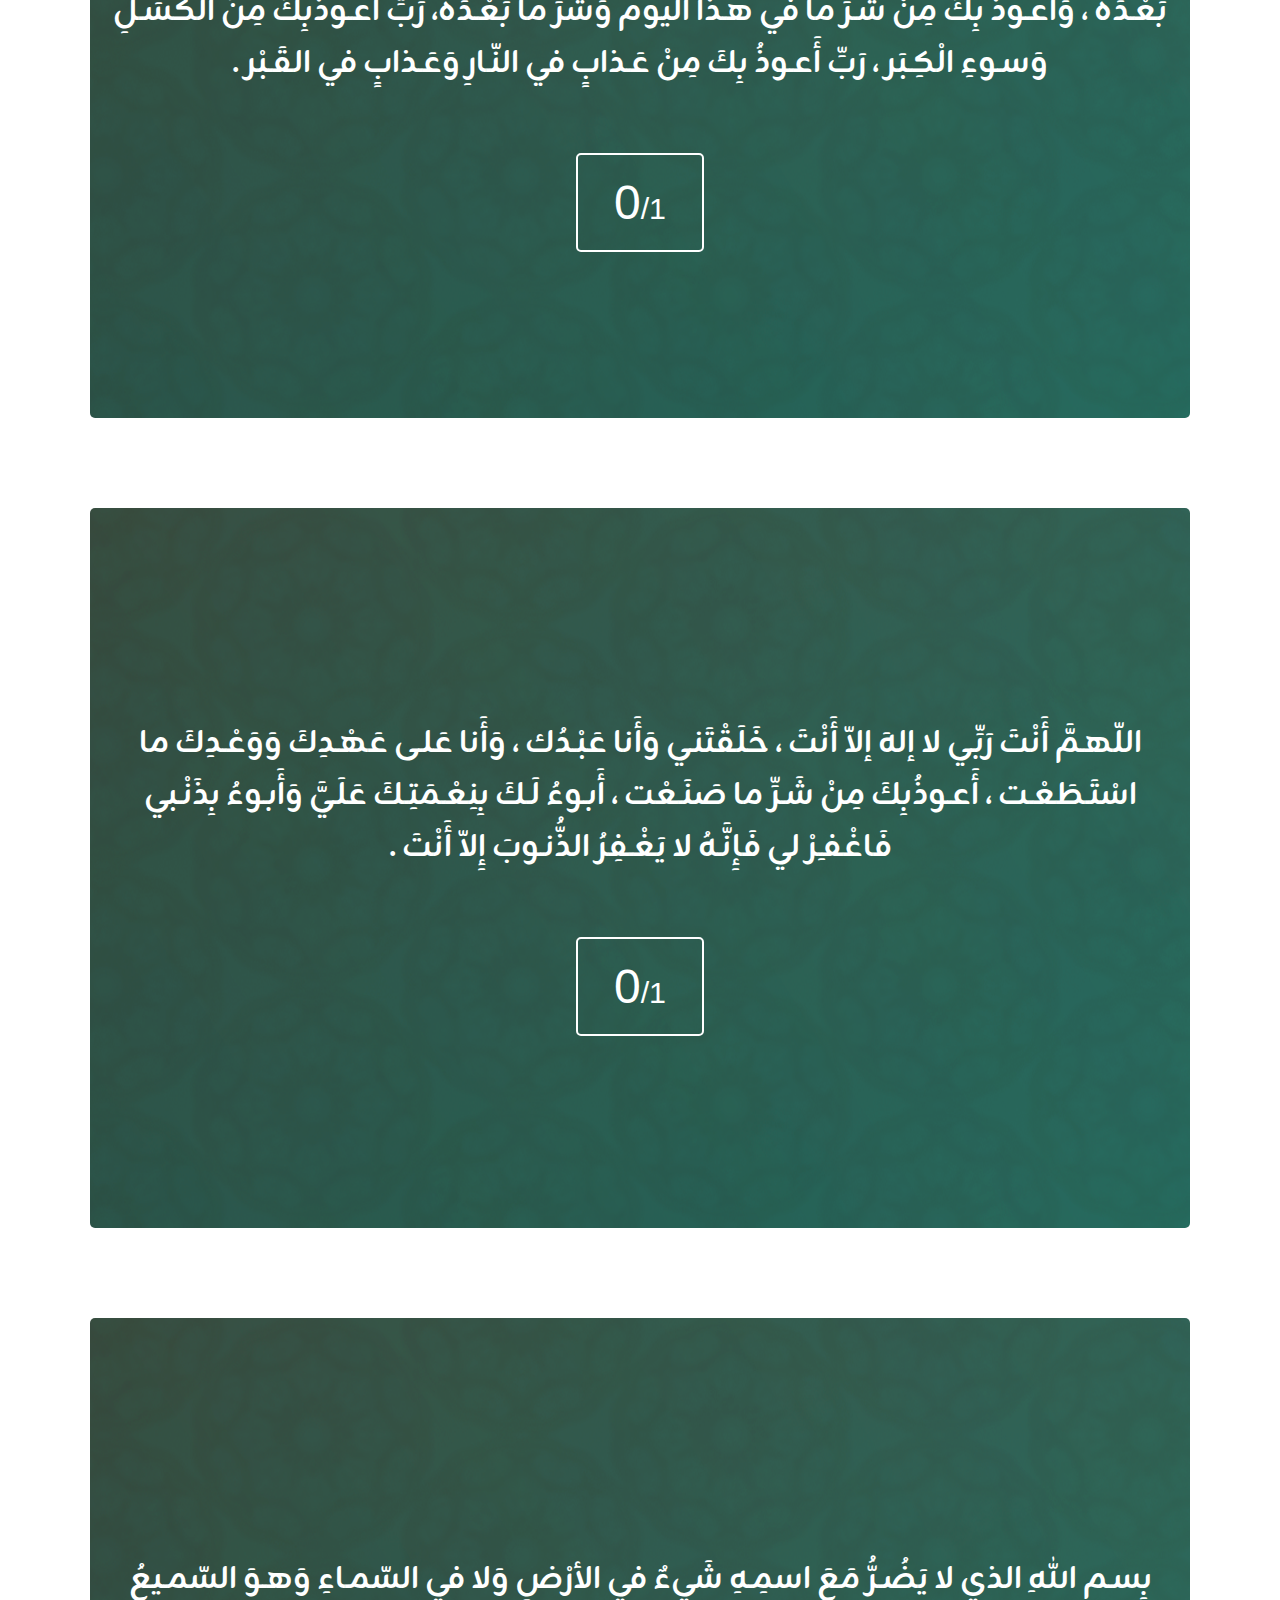
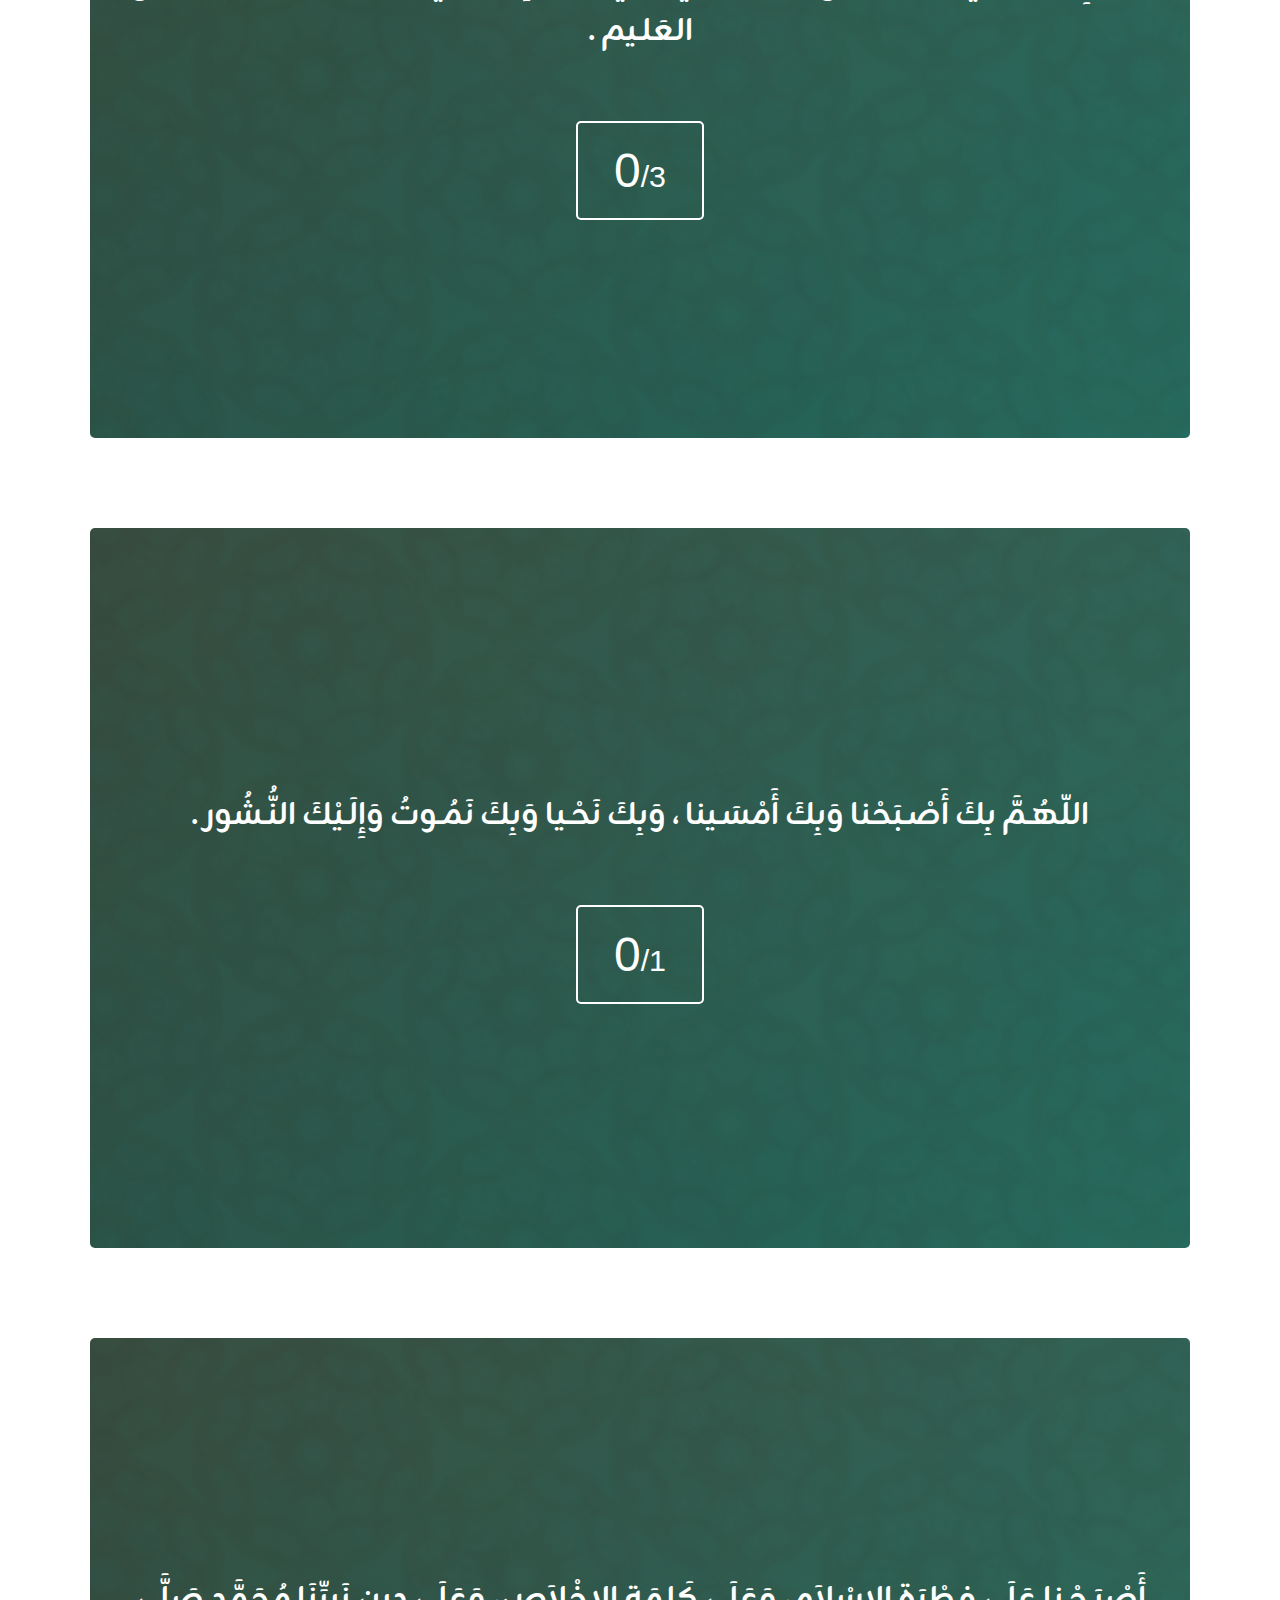
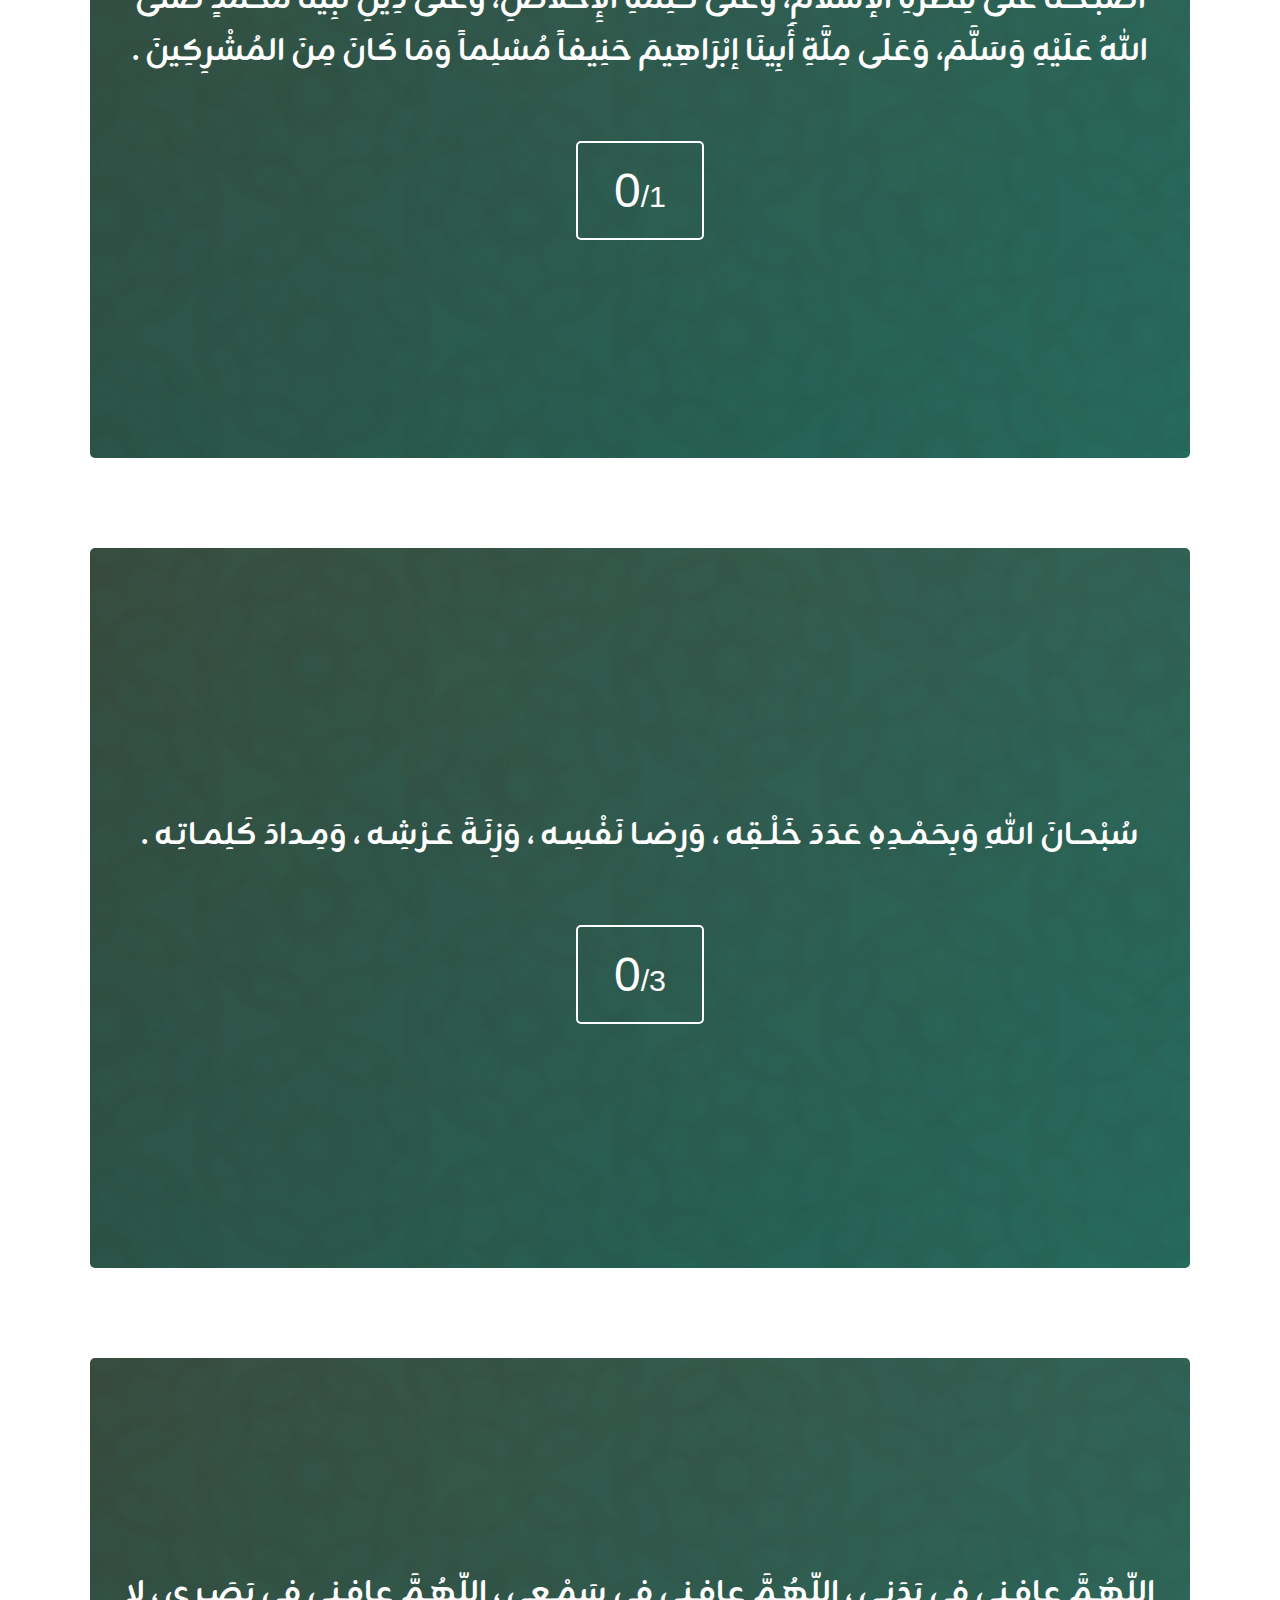
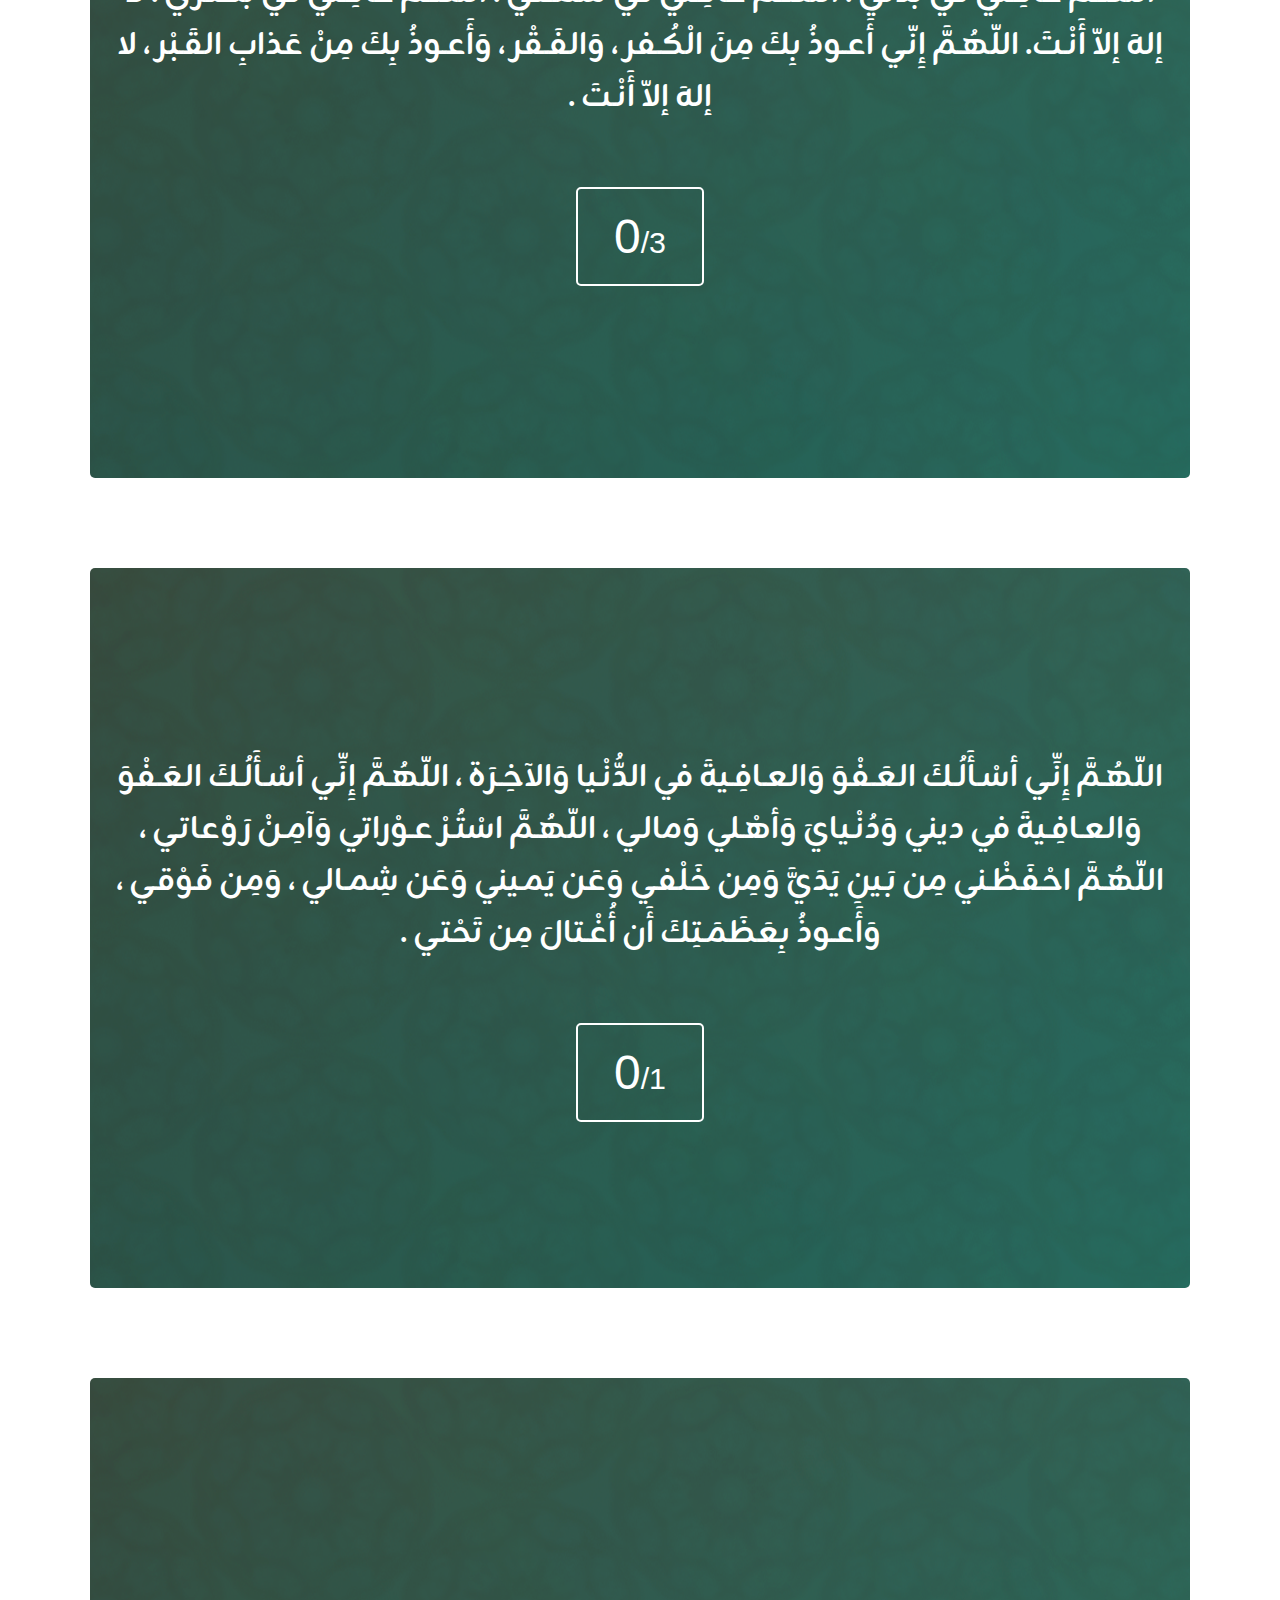
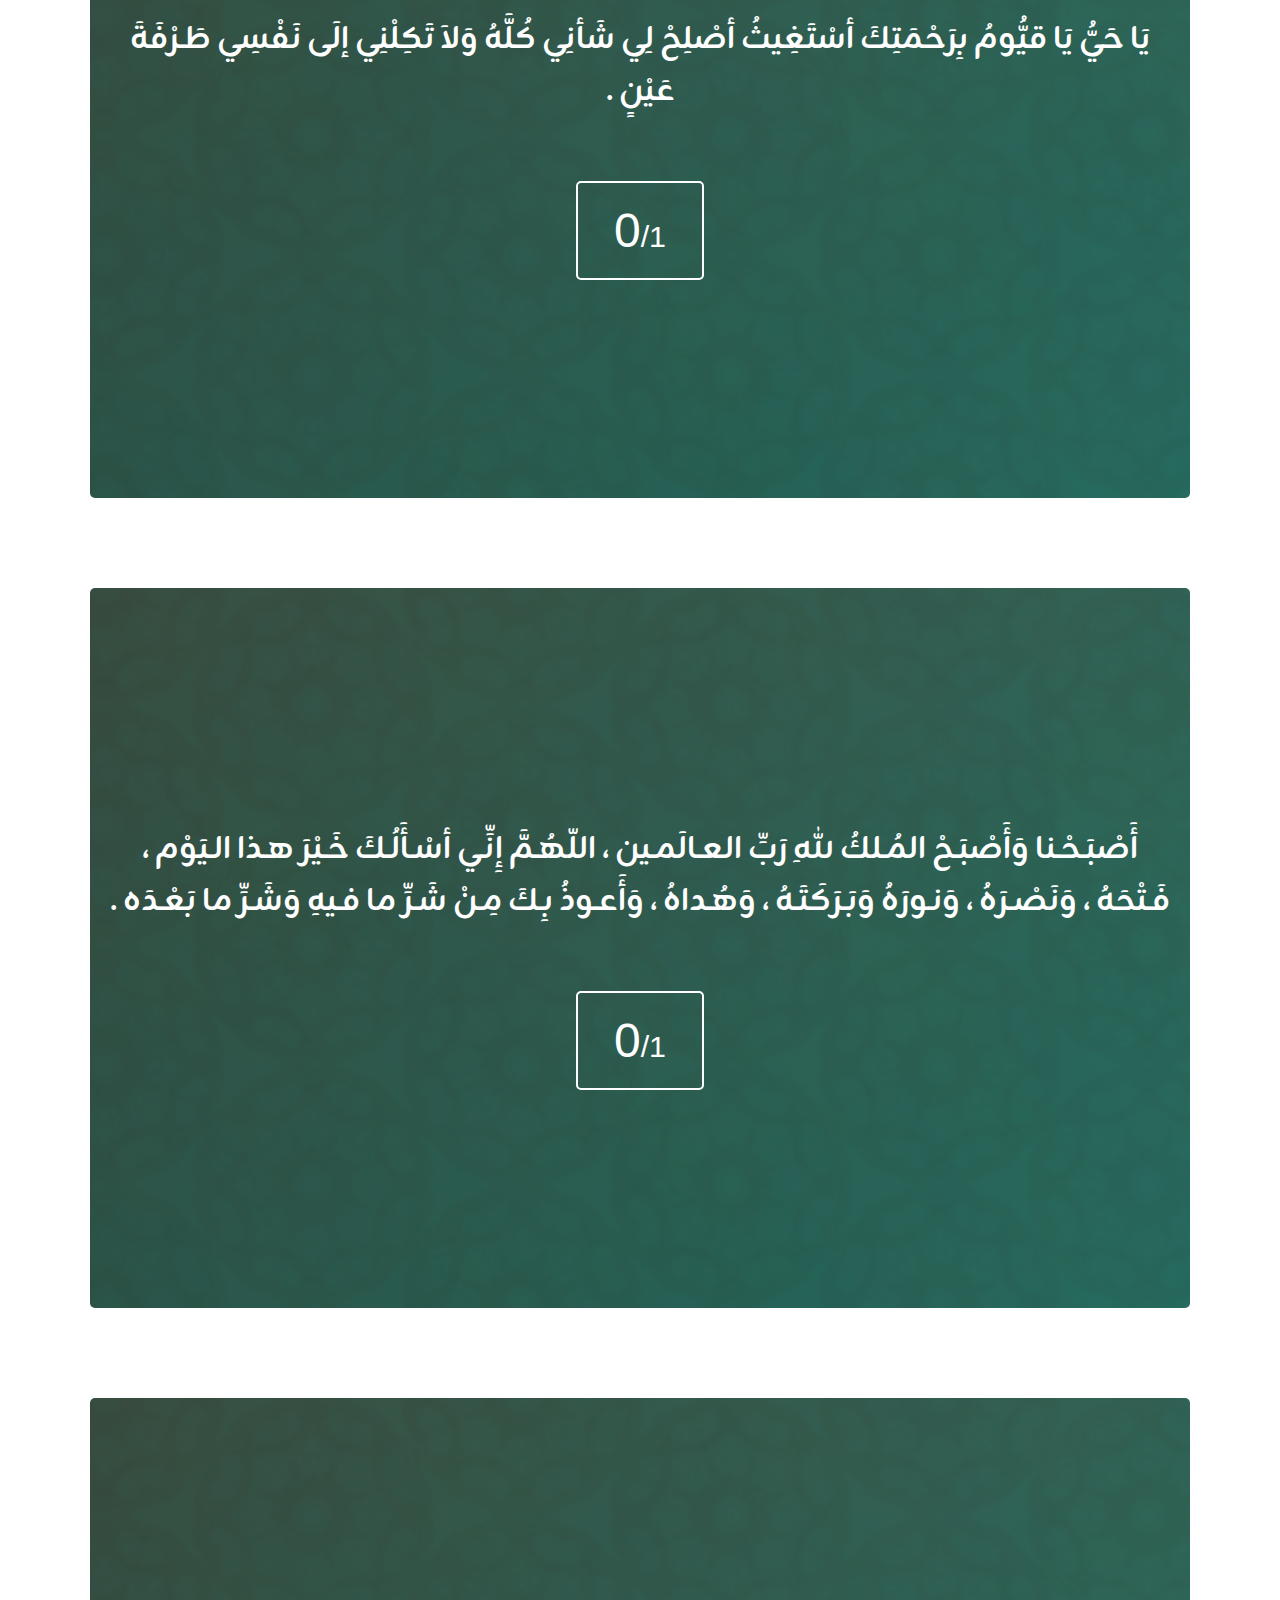
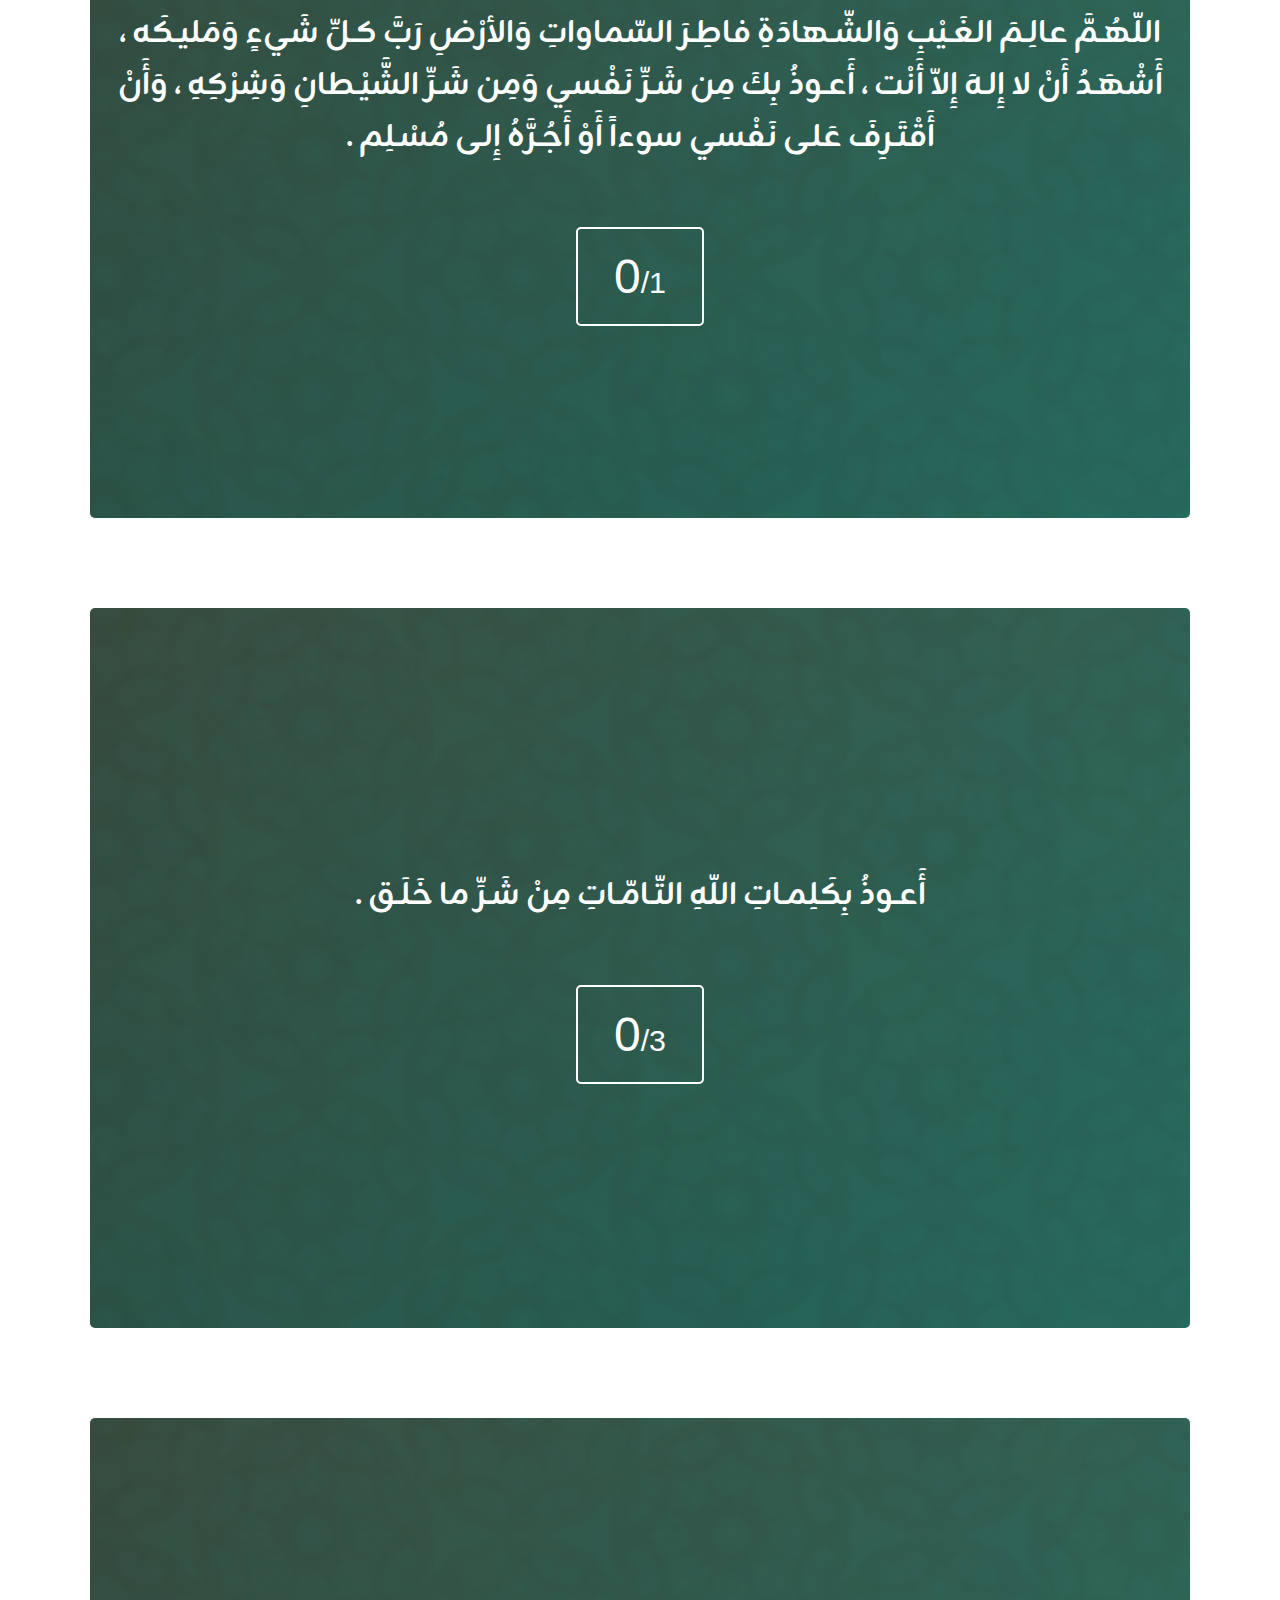
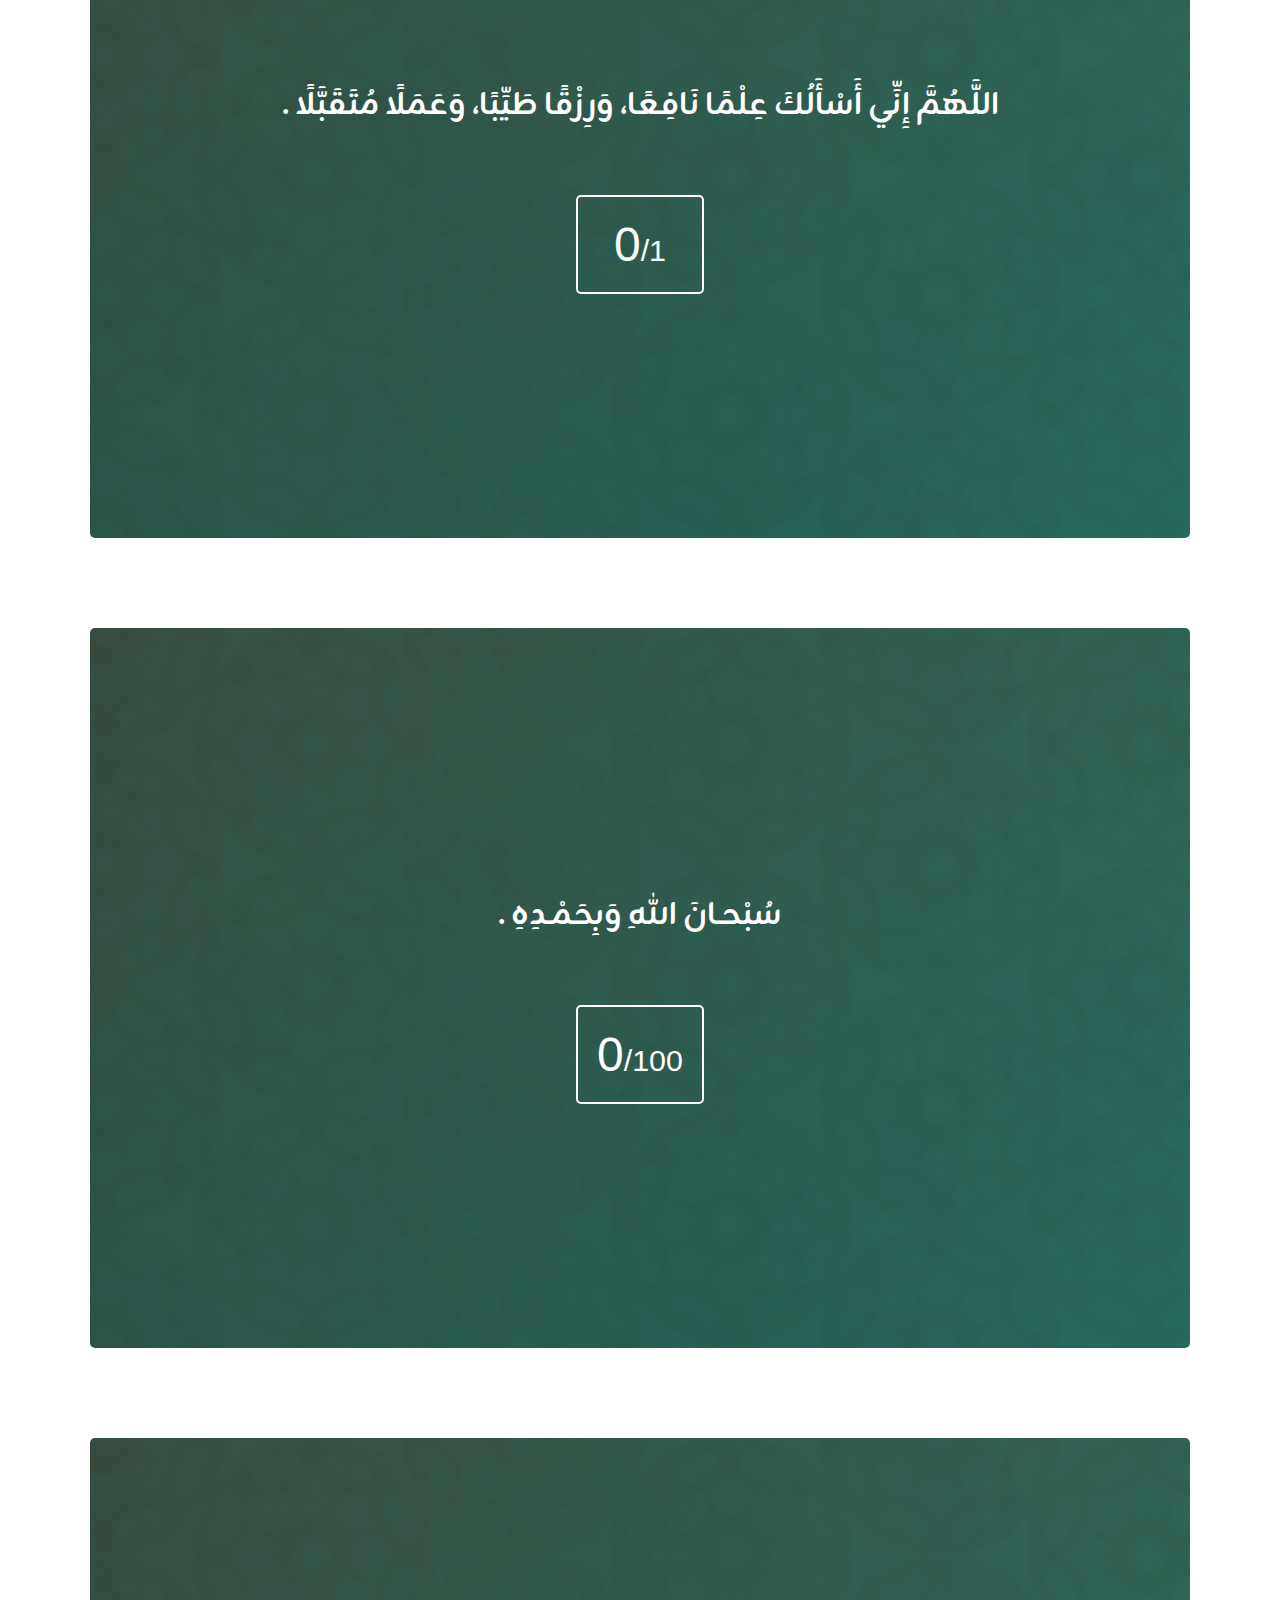
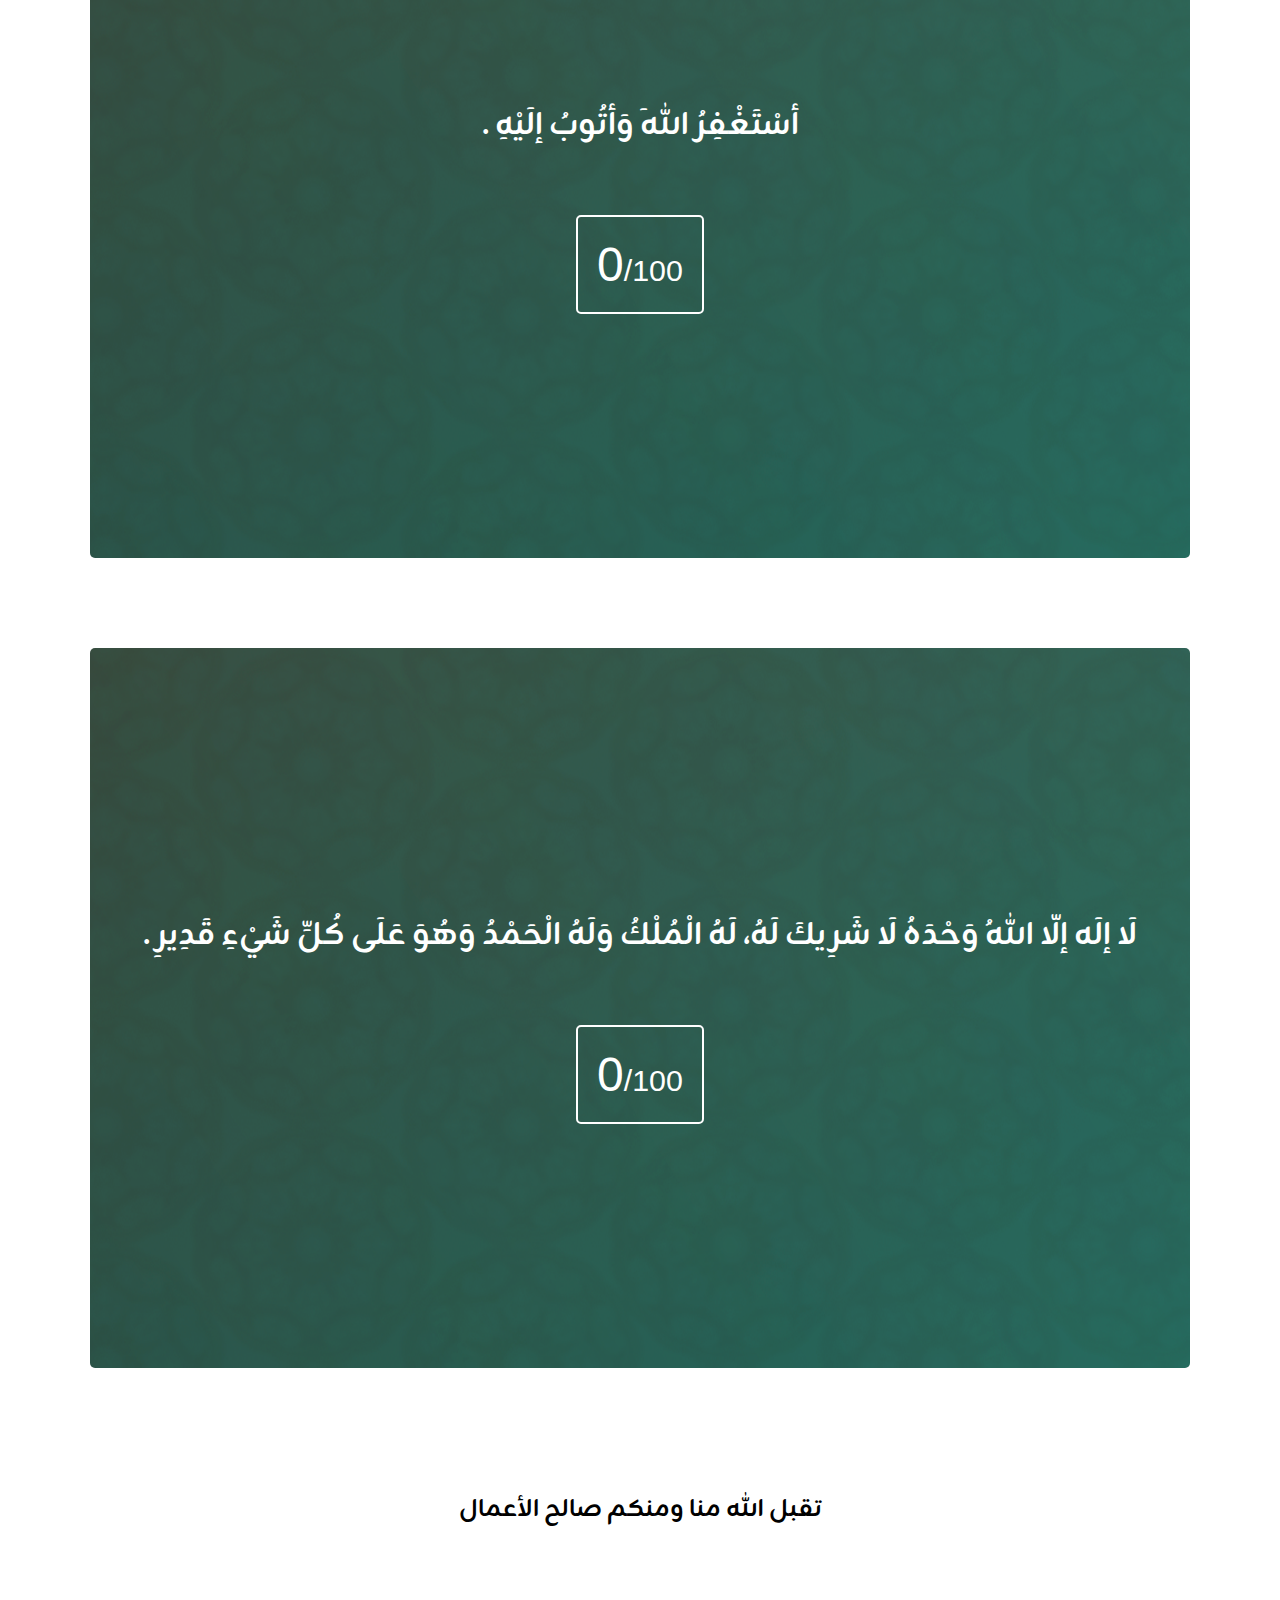
==== commit 9f68b858: "index.html" ====
--- a/index.html
+++ b/index.html
@@ -41,33 +41,6 @@
       <!-- ---------------------------------------------------------------------------- -->
       <div class="box" id="Quran">
         <div class="zekr">
-          <h3>أَعُوذُ بِاللهِ مِنْ الشَّيْطَانِ الرَّجِيم</h3>
-          <h2>
-            اللَّهُ لَا إِلَٰهَ إِلَّا هُوَ الْحَيُّ الْقَيُّومُ ۚ لَا
-            تَأْخُذُهُ سِنَةٌ وَلَا نَوْمٌ ۚ لَّهُ مَا فِي السَّمَاوَاتِ وَمَا
-            فِي الْأَرْضِ ۗ مَن ذَا الَّذِي يَشْفَعُ عِندَهُ إِلَّا بِإِذْنِهِ ۚ
-            يَعْلَمُ مَا بَيْنَ أَيْدِيهِمْ وَمَا خَلْفَهُمْ ۖ وَلَا يُحِيطُونَ
-            بِشَيْءٍ مِّنْ عِلْمِهِ إِلَّا بِمَا شَاءَ ۚ وَسِعَ كُرْسِيُّهُ
-            السَّمَاوَاتِ وَالْأَرْضَ ۖ وَلَا يَئُودُهُ حِفْظُهُمَا ۚ وَهُوَ
-            الْعَلِيُّ الْعَظِيمُ ۝٢٥٥
-          </h2>
-        </div>
-        <div>
-          <button class="smlNum"><span>0</span>/1</button>
-        </div>
-      </div>
-      <!-- ----------------------- -->
-      <div class="box">
-        <div class="zekr">
-          <h2>اللَّهُمَّ صَلِّ وَسَلِّمْ عَلَى نَبَيِّنَا مُحَمَّدٍ</h2>
-        </div>
-        <div>
-          <button class="smlNum"><span>0</span>/10</button>
-        </div>
-      </div>
-      <!-- ----------------------- -->
-      <div class="box" id="Quran">
-        <div class="zekr">
           <h3>بِسْمِ اللهِ الرَّحْمنِ الرَّحِيم</h3>
           <h2>
             قُلْ هُوَ ٱللَّهُ أَحَدٌ ۝١ ٱللَّهُ ٱلصَّمَدُ ۝٢ لَمْ يَلِدْ وَلَمْ
@@ -141,57 +114,6 @@
       <div class="box">
         <div class="zekr">
           <h2>
-            رَضيـتُ بِاللهِ رَبَّـاً وَبِالإسْلامِ ديـناً وَبِمُحَـمَّدٍ صلى
-            الله عليه وسلم نَبِيّـاً .
-          </h2>
-        </div>
-        <div>
-          <button class="smlNum"><span>0</span>/3</button>
-        </div>
-      </div>
-      <!-- ----------------------- -->
-      <div class="box">
-        <div class="zekr">
-          <h2>
-            اللّهُـمَّ إِنِّـي أَصْبَـحْتُ أُشْـهِدُك ، وَأُشْـهِدُ حَمَلَـةَ
-            عَـرْشِـك ، وَمَلَائِكَتَكَ ، وَجَمـيعَ خَلْـقِك ، أَنَّـكَ أَنْـتَ
-            اللهُ لا إلهَ إلاّ أَنْـتَ وَحْـدَكَ لا شَريكَ لَـك ، وَأَنَّ ُ
-            مُحَمّـداً عَبْـدُكَ وَرَسـولُـك .
-          </h2>
-        </div>
-        <div>
-          <button class="smlNum"><span>0</span>/4</button>
-        </div>
-      </div>
-      <!-- ----------------------- -->
-      <div class="box">
-        <div class="zekr">
-          <h2>
-            اللّهُـمَّ ما أَصْبَـَحَ بي مِـنْ نِعْـمَةٍ أَو بِأَحَـدٍ مِـنْ
-            خَلْـقِك ، فَمِـنْكَ وَحْـدَكَ لا شريكَ لَـك ، فَلَـكَ الْحَمْـدُ
-            وَلَـكَ الشُّكْـر .
-          </h2>
-        </div>
-        <div>
-          <button class="smlNum"><span>0</span>/1</button>
-        </div>
-      </div>
-      <!-- ----------------------- -->
-      <div class="box">
-        <div class="zekr">
-          <h2>
-            حَسْبِـيَ اللّهُ لا إلهَ إلاّ هُوَ عَلَـيهِ تَوَكَّـلتُ وَهُوَ رَبُّ
-            العَرْشِ العَظـيم .
-          </h2>
-        </div>
-        <div>
-          <button class="smlNum"><span>0</span>/7</button>
-        </div>
-      </div>
-      <!-- ----------------------- -->
-      <div class="box">
-        <div class="zekr">
-          <h2>
             بِسـمِ اللهِ الذي لا يَضُـرُّ مَعَ اسمِـهِ شَيءٌ في الأرْضِ وَلا في
             السّمـاءِ وَهـوَ السّمـيعُ العَلـيم .
           </h2>
@@ -369,33 +291,6 @@
 
     <div class="Azkar Night">
       <!-- --------------------------------------- -->
-      <div class="box" id="Quran">
-        <div class="zekr">
-          <h3>أَعُوذُ بِاللهِ مِنْ الشَّيْطَانِ الرَّجِيم</h3>
-          <h2>
-            اللَّهُ لَا إِلَٰهَ إِلَّا هُوَ الْحَيُّ الْقَيُّومُ ۚ لَا
-            تَأْخُذُهُ سِنَةٌ وَلَا نَوْمٌ ۚ لَّهُ مَا فِي السَّمَاوَاتِ وَمَا
-            فِي الْأَرْضِ ۗ مَن ذَا الَّذِي يَشْفَعُ عِندَهُ إِلَّا بِإِذْنِهِ ۚ
-            يَعْلَمُ مَا بَيْنَ أَيْدِيهِمْ وَمَا خَلْفَهُمْ ۖ وَلَا يُحِيطُونَ
-            بِشَيْءٍ مِّنْ عِلْمِهِ إِلَّا بِمَا شَاءَ ۚ وَسِعَ كُرْسِيُّهُ
-            السَّمَاوَاتِ وَالْأَرْضَ ۖ وَلَا يَئُودُهُ حِفْظُهُمَا ۚ وَهُوَ
-            الْعَلِيُّ الْعَظِيمُ ۝٢٥٥
-          </h2>
-        </div>
-        <div>
-          <button class="smlNum"><span>0</span>/1</button>
-        </div>
-      </div>
-      <!-- ----------------------- -->
-      <div class="box">
-        <div class="zekr">
-          <h2>اللَّهُمَّ صَلِّ وَسَلِّمْ عَلَى نَبَيِّنَا مُحَمَّدٍ</h2>
-        </div>
-        <div>
-          <button class="smlNum"><span>0</span>/10</button>
-        </div>
-      </div>
-      <!-- ----------------------- -->
       <div class="box" id="Quran">
         <div class="zekr">
           <h3>بِسْمِ اللهِ الرَّحْمنِ الرَّحِيم</h3>
@@ -472,57 +367,6 @@
       <div class="box">
         <div class="zekr">
           <h2>
-            رَضيـتُ بِاللهِ رَبَّـاً وَبِالإسْلامِ ديـناً وَبِمُحَـمَّدٍ صلى
-            الله عليه وسلم نَبِيّـاً .
-          </h2>
-        </div>
-        <div>
-          <button class="smlNum"><span>0</span>/3</button>
-        </div>
-      </div>
-      <!-- ----------------------- -->
-      <div class="box">
-        <div class="zekr">
-          <h2>
-            اللّهُـمَّ إِنِّـي أَمسيتُ أُشْـهِدُك ، وَأُشْـهِدُ حَمَلَـةَ
-            عَـرْشِـك ، وَمَلَائِكَتَكَ ، وَجَمـيعَ خَلْـقِك ، أَنَّـكَ أَنْـتَ
-            اللهُ لا إلهَ إلاّ أَنْـتَ وَحْـدَكَ لا شَريكَ لَـك ، وَأَنَّ ُ
-            مُحَمّـداً عَبْـدُكَ وَرَسـولُـك .
-          </h2>
-        </div>
-        <div>
-          <button class="smlNum"><span>0</span>/4</button>
-        </div>
-      </div>
-      <!-- ----------------------- -->
-      <div class="box">
-        <div class="zekr">
-          <h2>
-            اللّهُـمَّ ما أَمسى بي مِـنْ نِعْـمَةٍ أَو بِأَحَـدٍ مِـنْ خَلْـقِك
-            ، فَمِـنْكَ وَحْـدَكَ لا شريكَ لَـك ، فَلَـكَ الْحَمْـدُ وَلَـكَ
-            الشُّكْـر .
-          </h2>
-        </div>
-        <div>
-          <button class="smlNum"><span>0</span>/1</button>
-        </div>
-      </div>
-      <!-- ----------------------- -->
-      <div class="box">
-        <div class="zekr">
-          <h2>
-            حَسْبِـيَ اللّهُ لا إلهَ إلاّ هُوَ عَلَـيهِ تَوَكَّـلتُ وَهُوَ رَبُّ
-            العَرْشِ العَظـيم .
-          </h2>
-        </div>
-        <div>
-          <button class="smlNum"><span>0</span>/7</button>
-        </div>
-      </div>
-      <!-- ----------------------- -->
-      <div class="box">
-        <div class="zekr">
-          <h2>
             بِسـمِ اللهِ الذي لا يَضُـرُّ مَعَ اسمِـهِ شَيءٌ في الأرْضِ وَلا في
             السّمـاءِ وَهـوَ السّمـيعُ العَلـيم .
           </h2>
@@ -655,15 +499,6 @@
       <div class="box">
         <div class="zekr">
           <h2>سُبْحـانَ اللهِ وَبِحَمْـدِهِ .</h2>
-        </div>
-        <div>
-          <button class="smlNum"><span>0</span>/100</button>
-        </div>
-      </div>
-      <!-- ----------------------- -->
-      <div class="box">
-        <div class="zekr">
-          <h2>أسْتَغْفِرُ اللهَ وَأتُوبُ إلَيْهِ .</h2>
         </div>
         <div>
           <button class="smlNum"><span>0</span>/100</button>
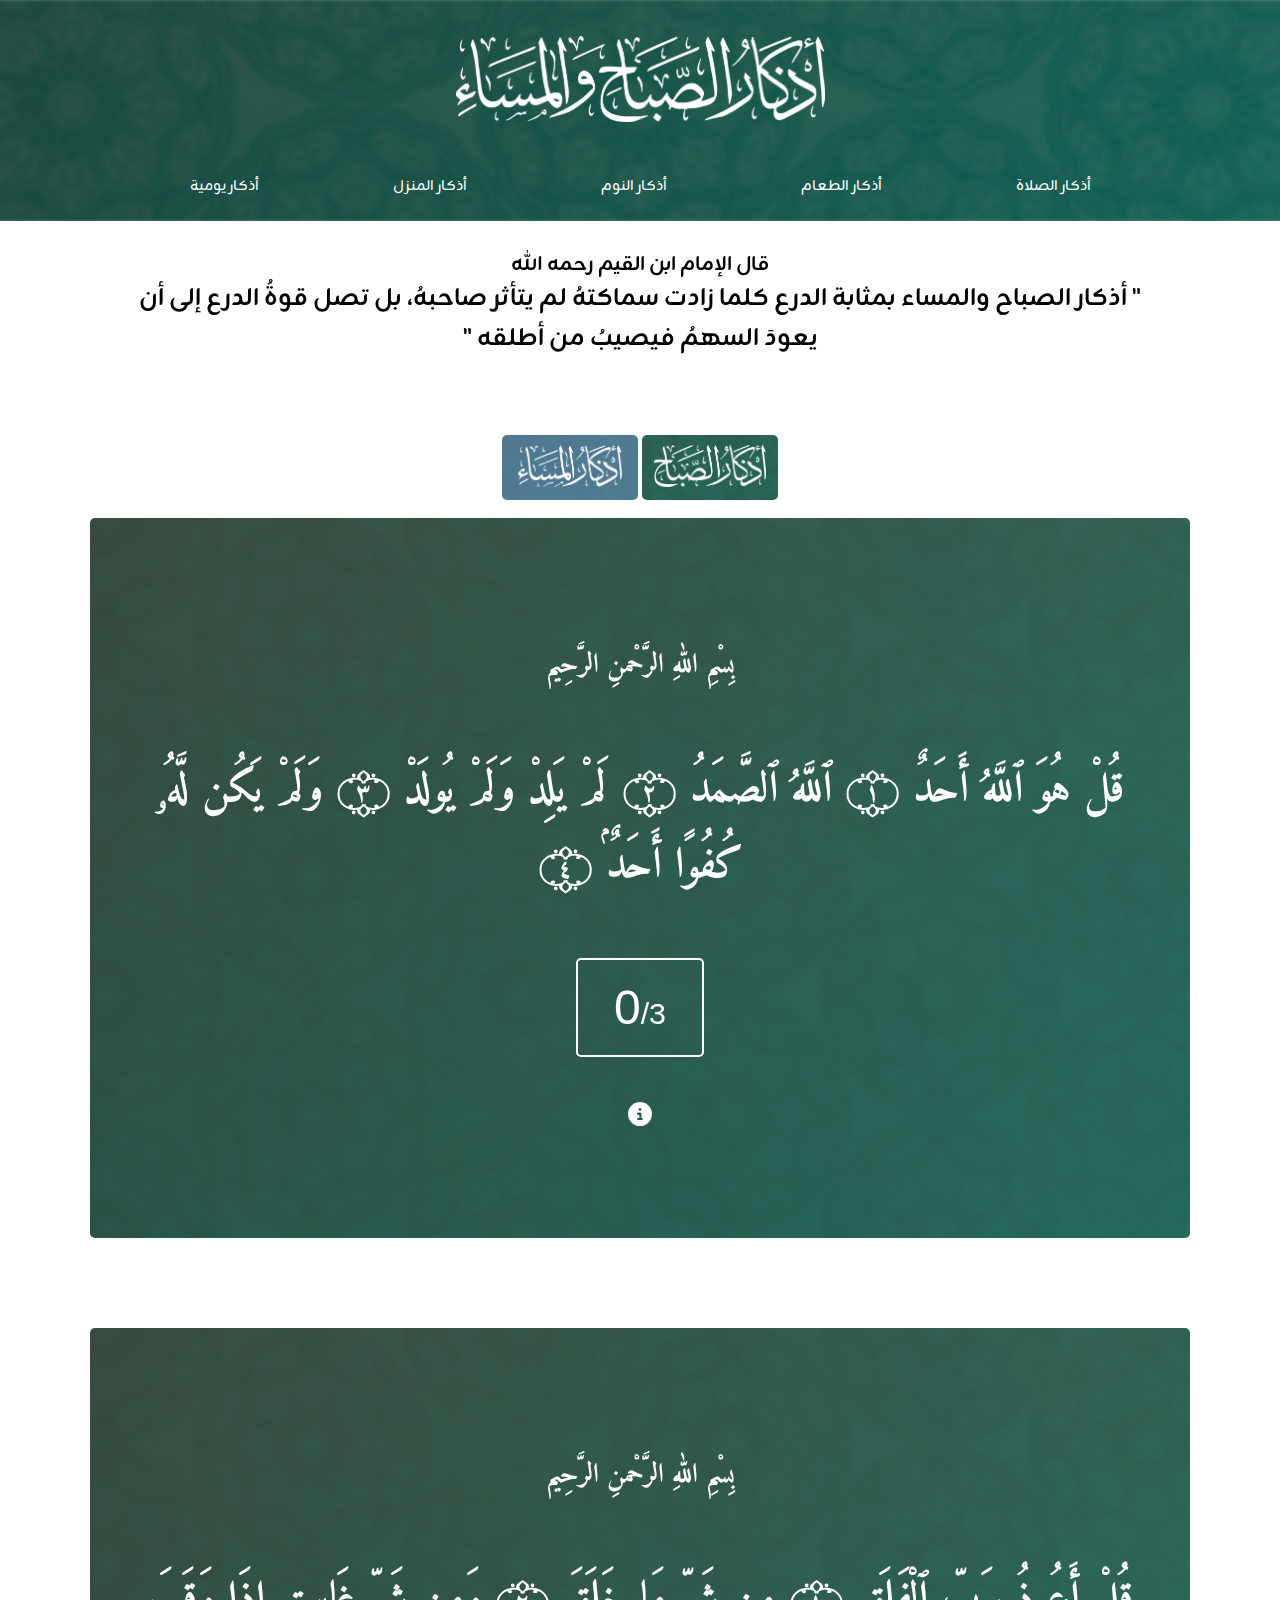
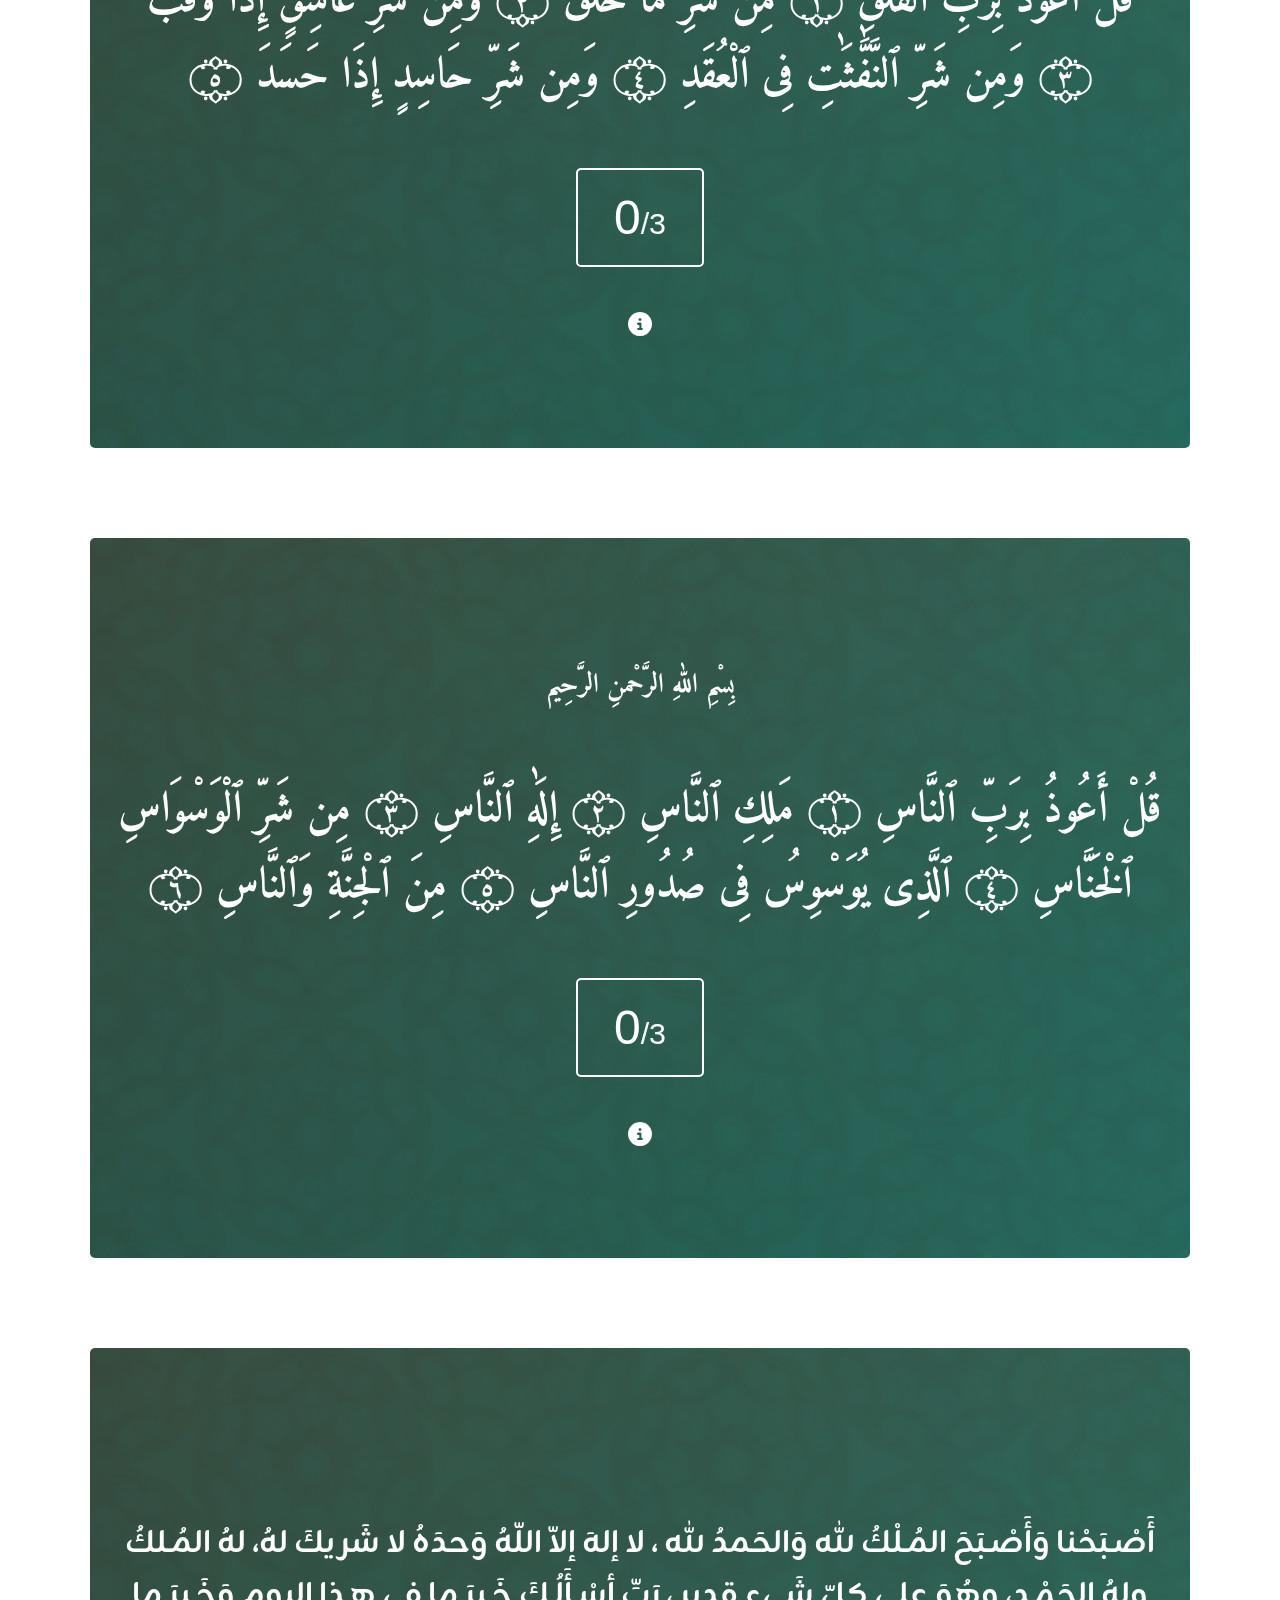
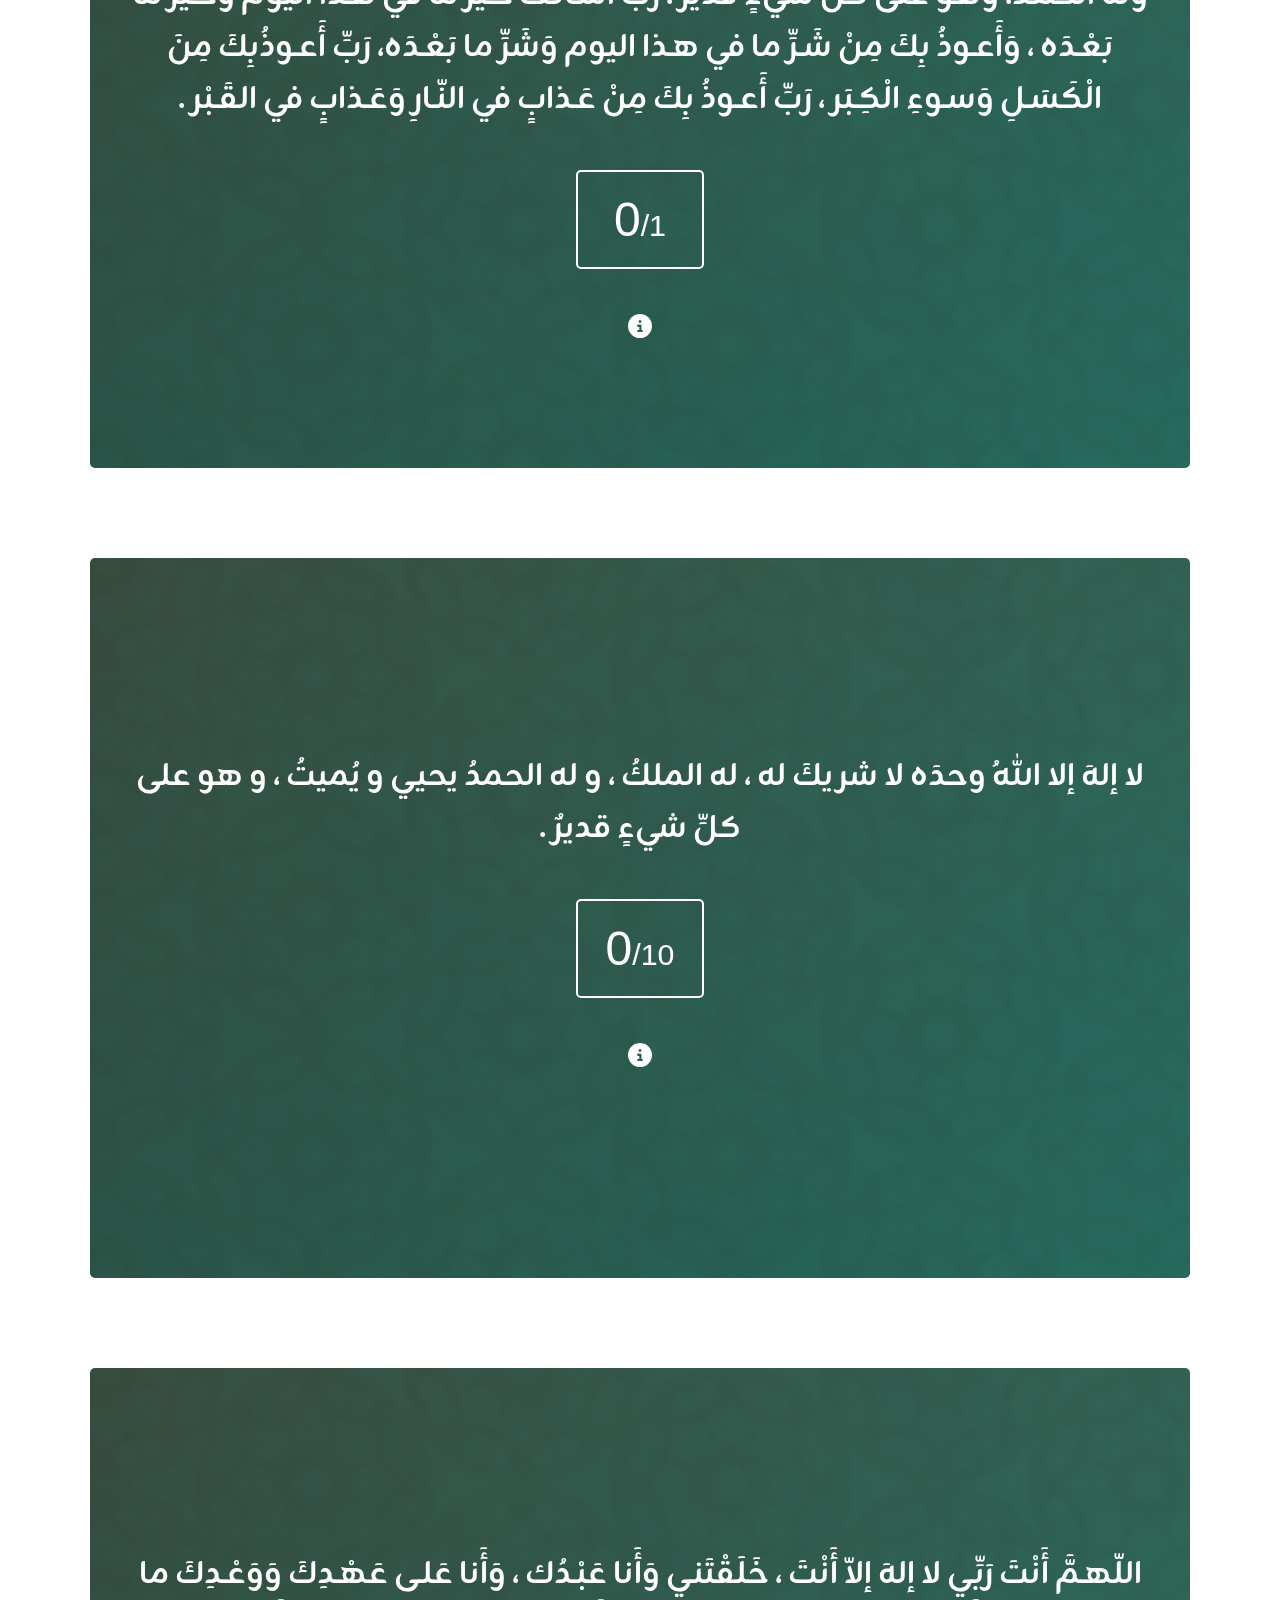
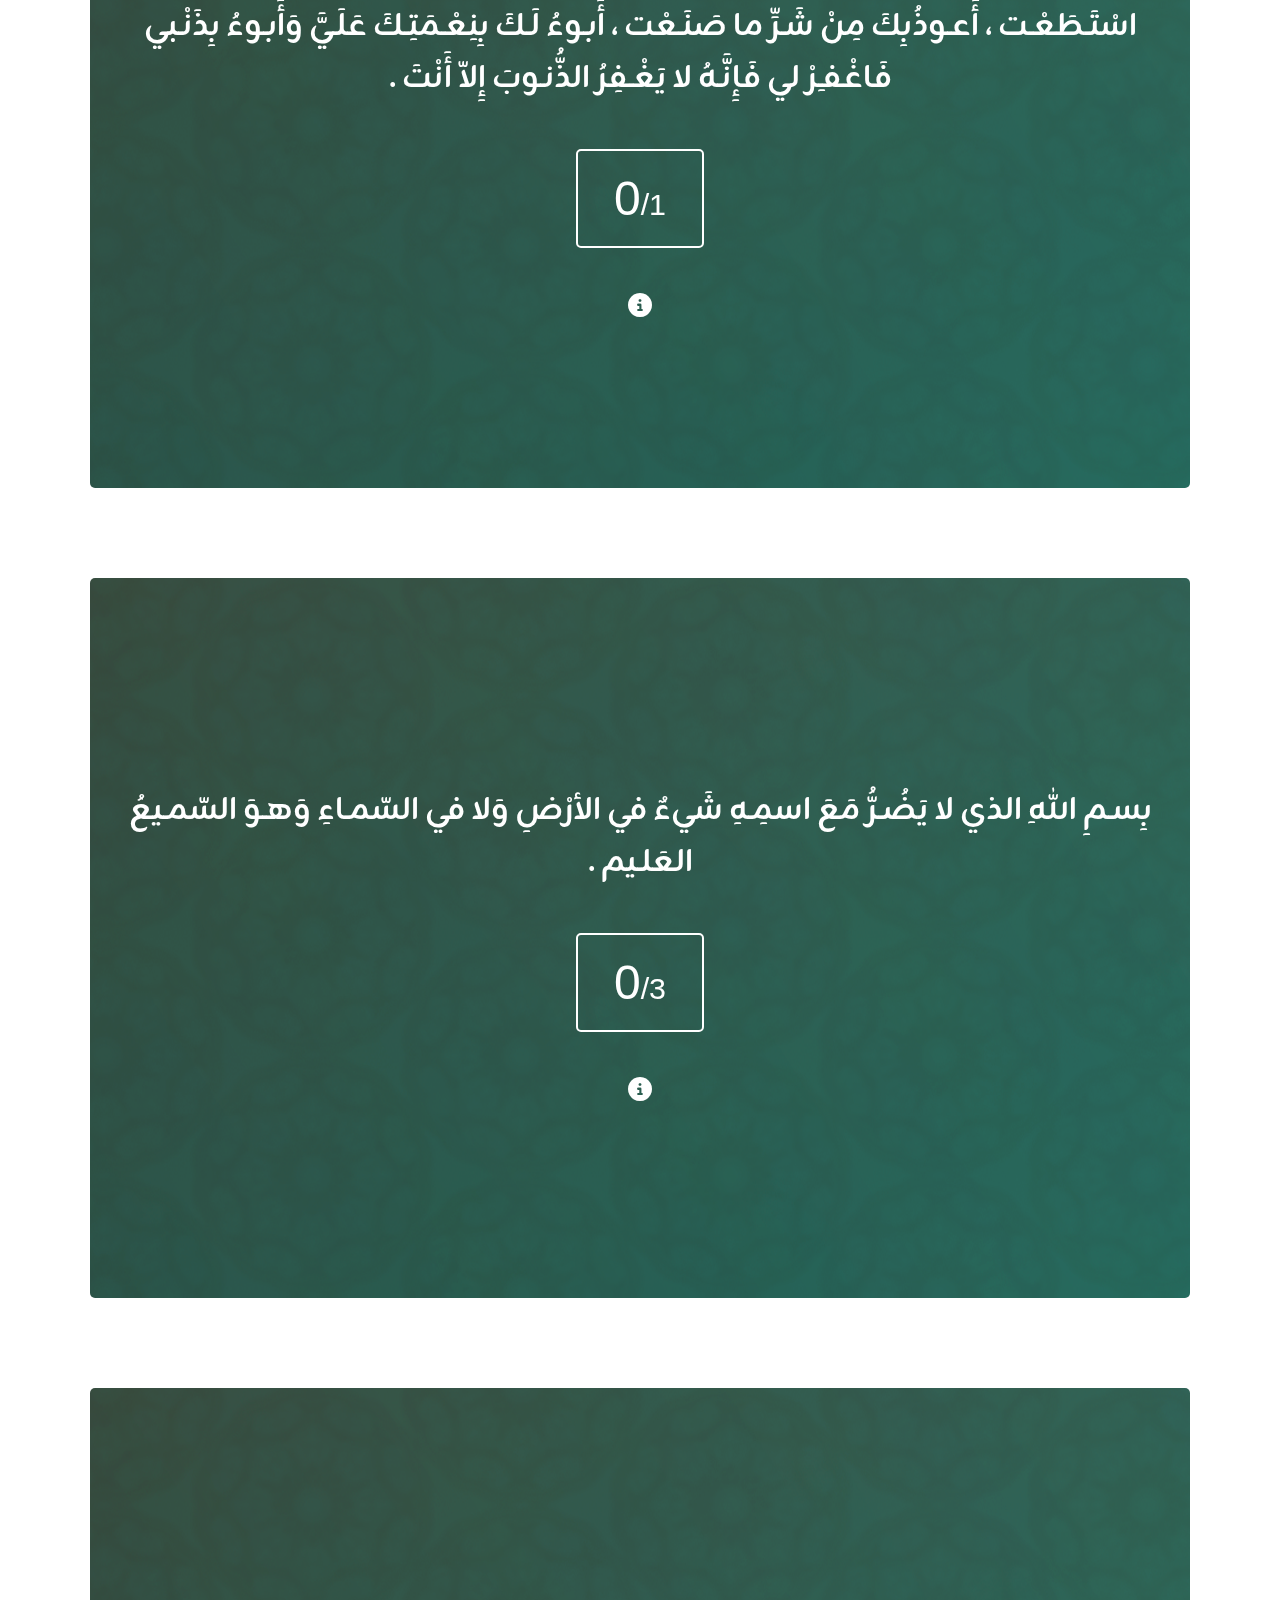
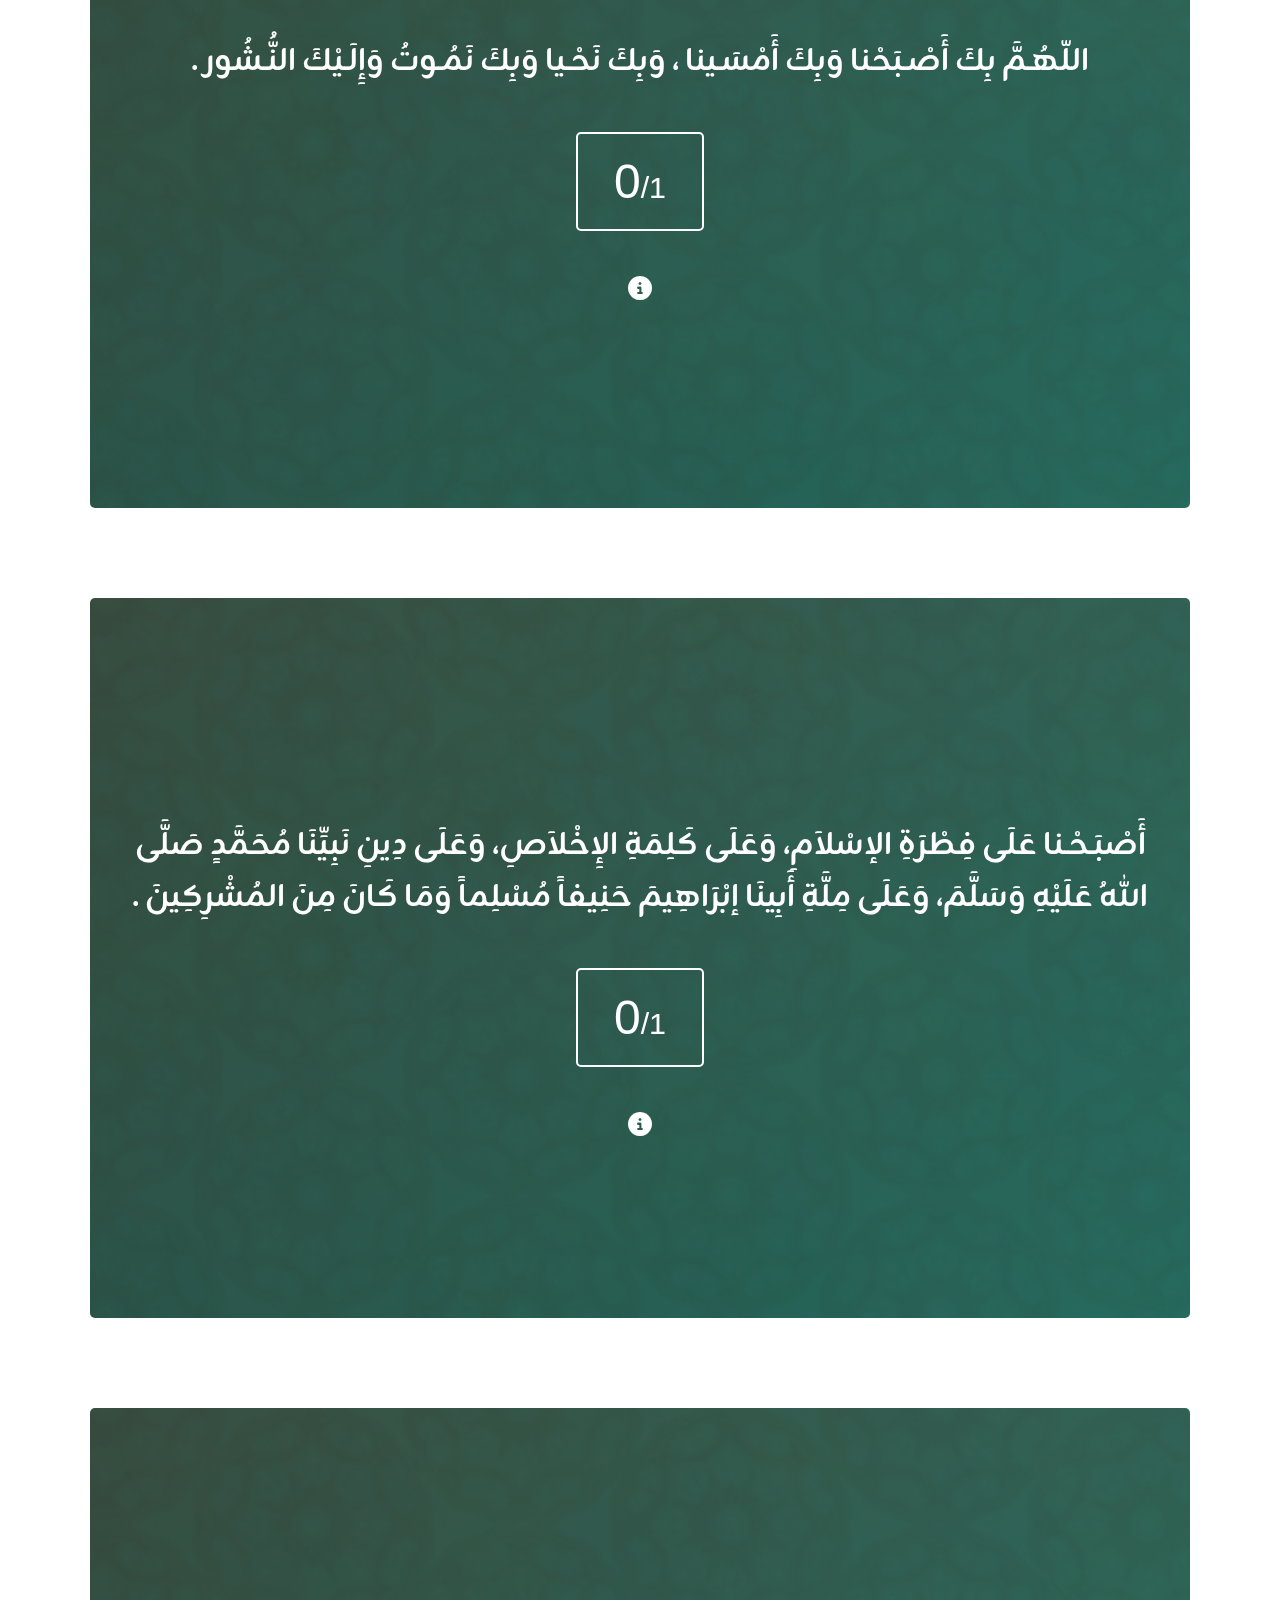
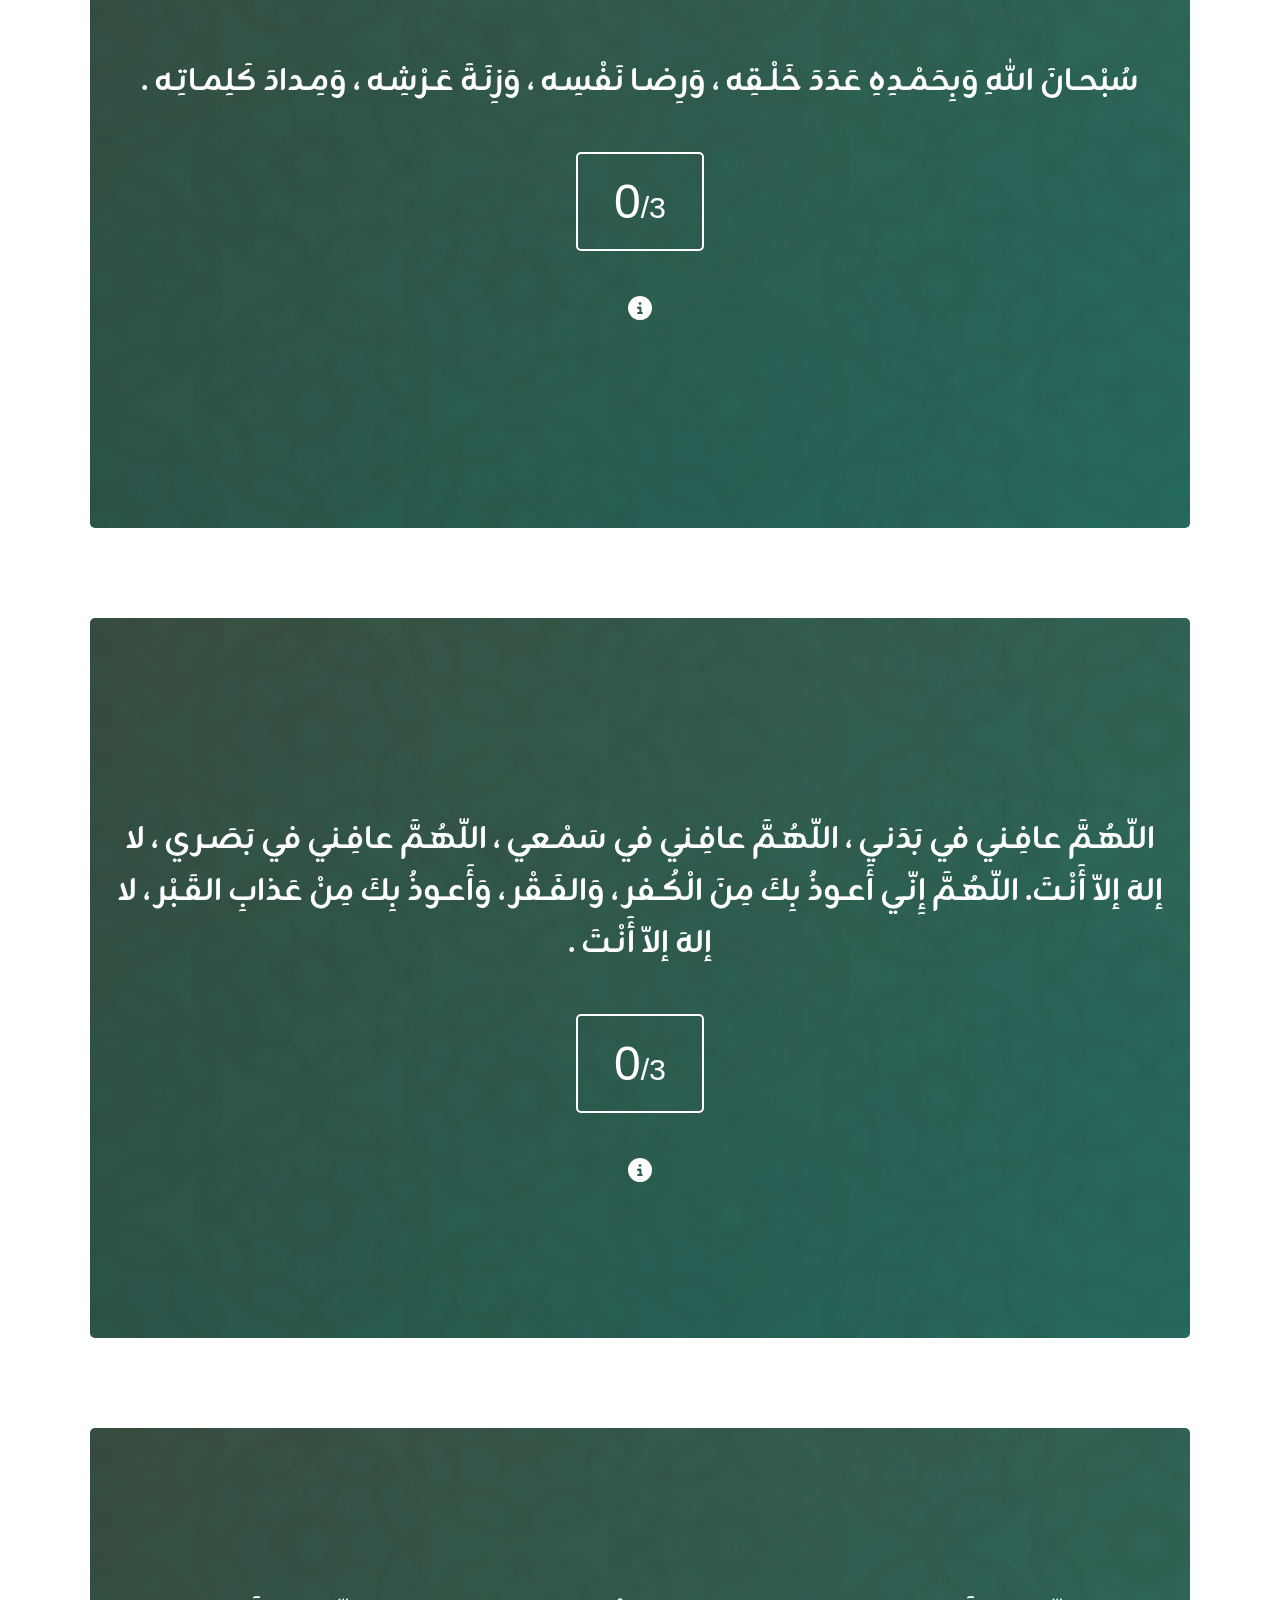
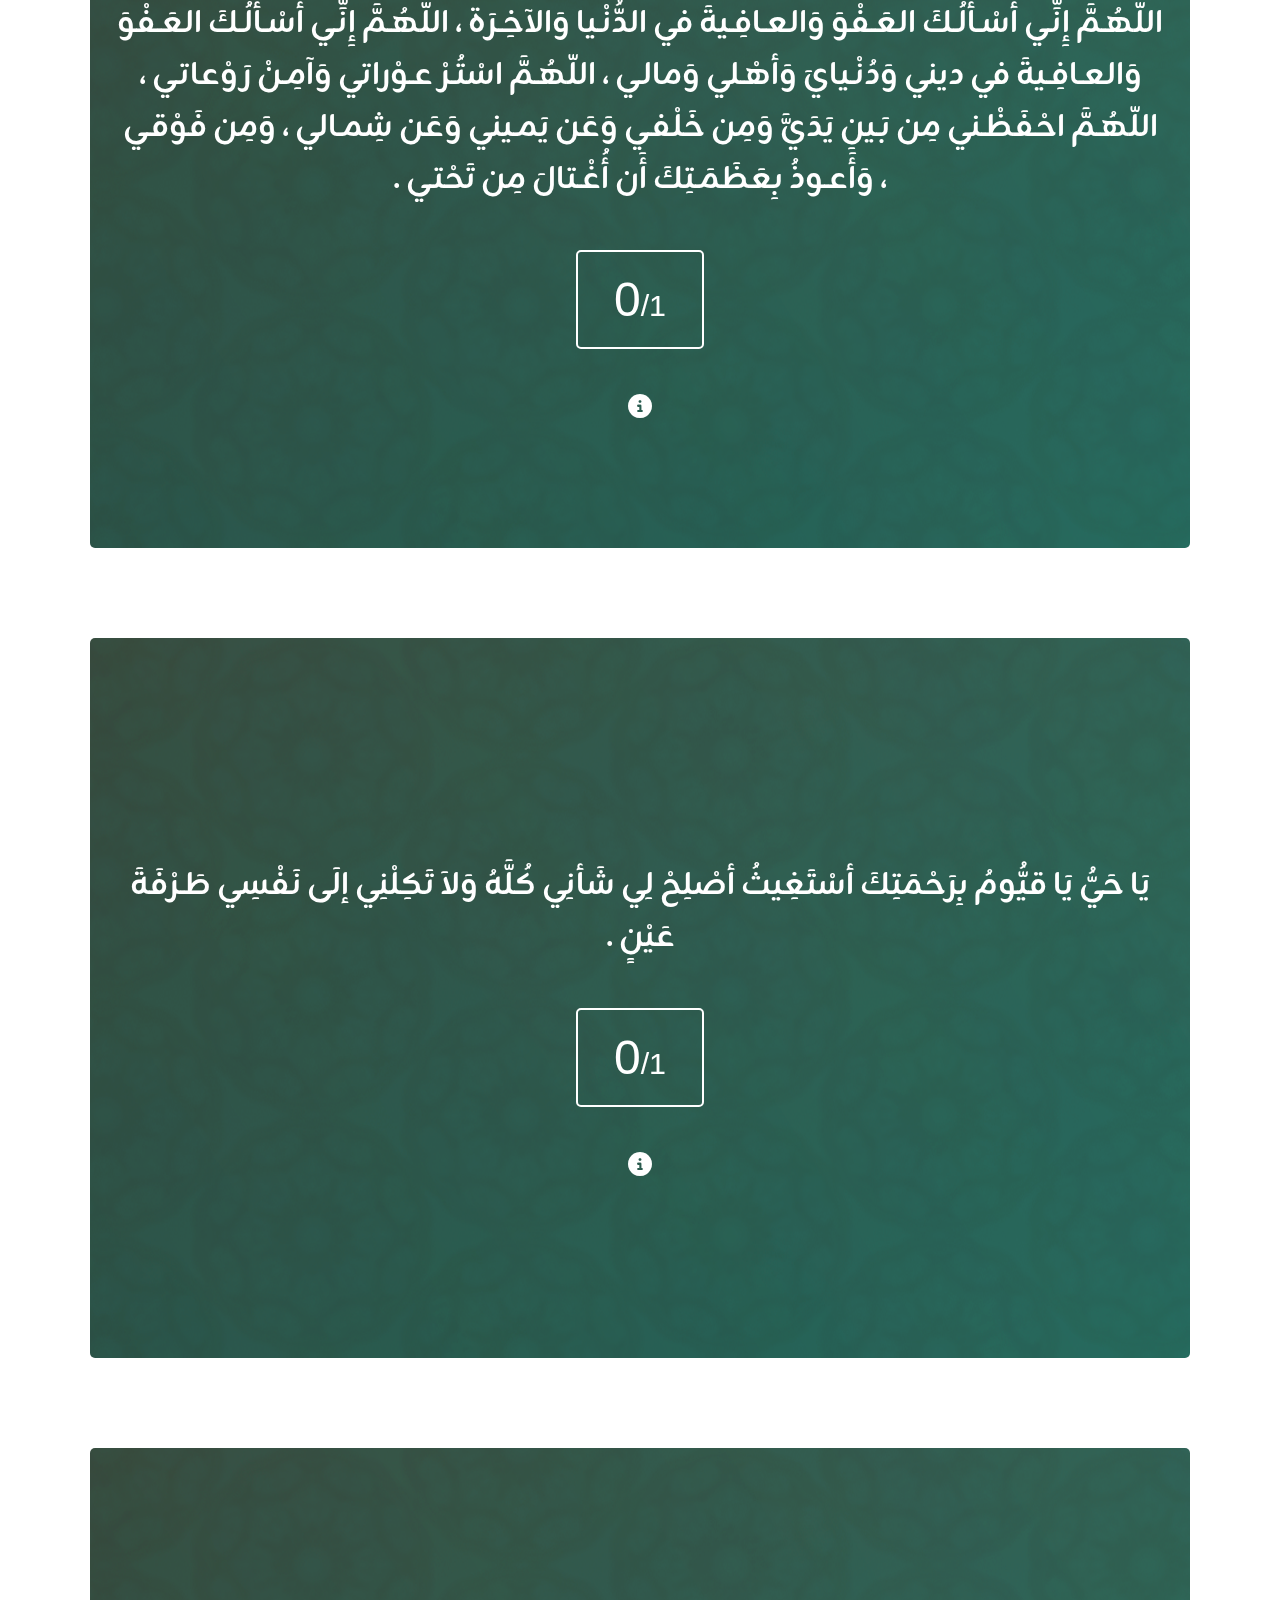
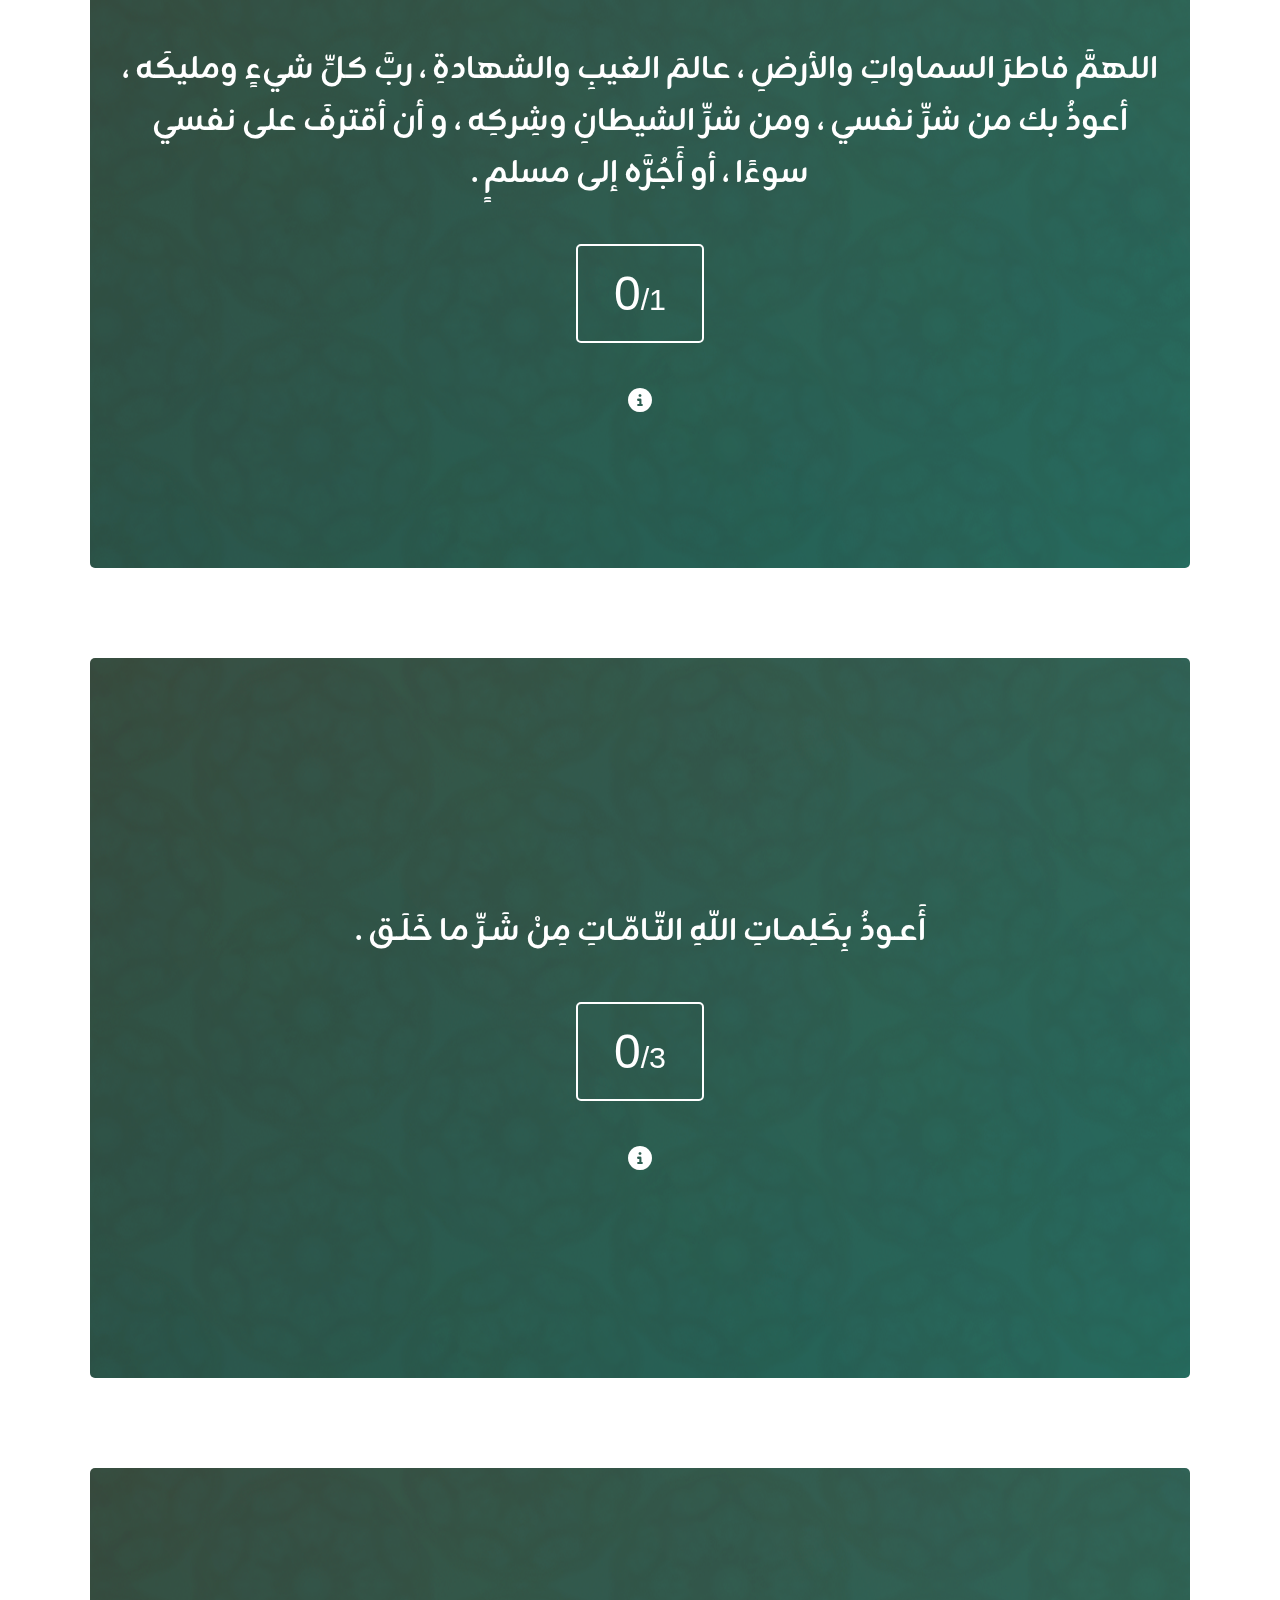
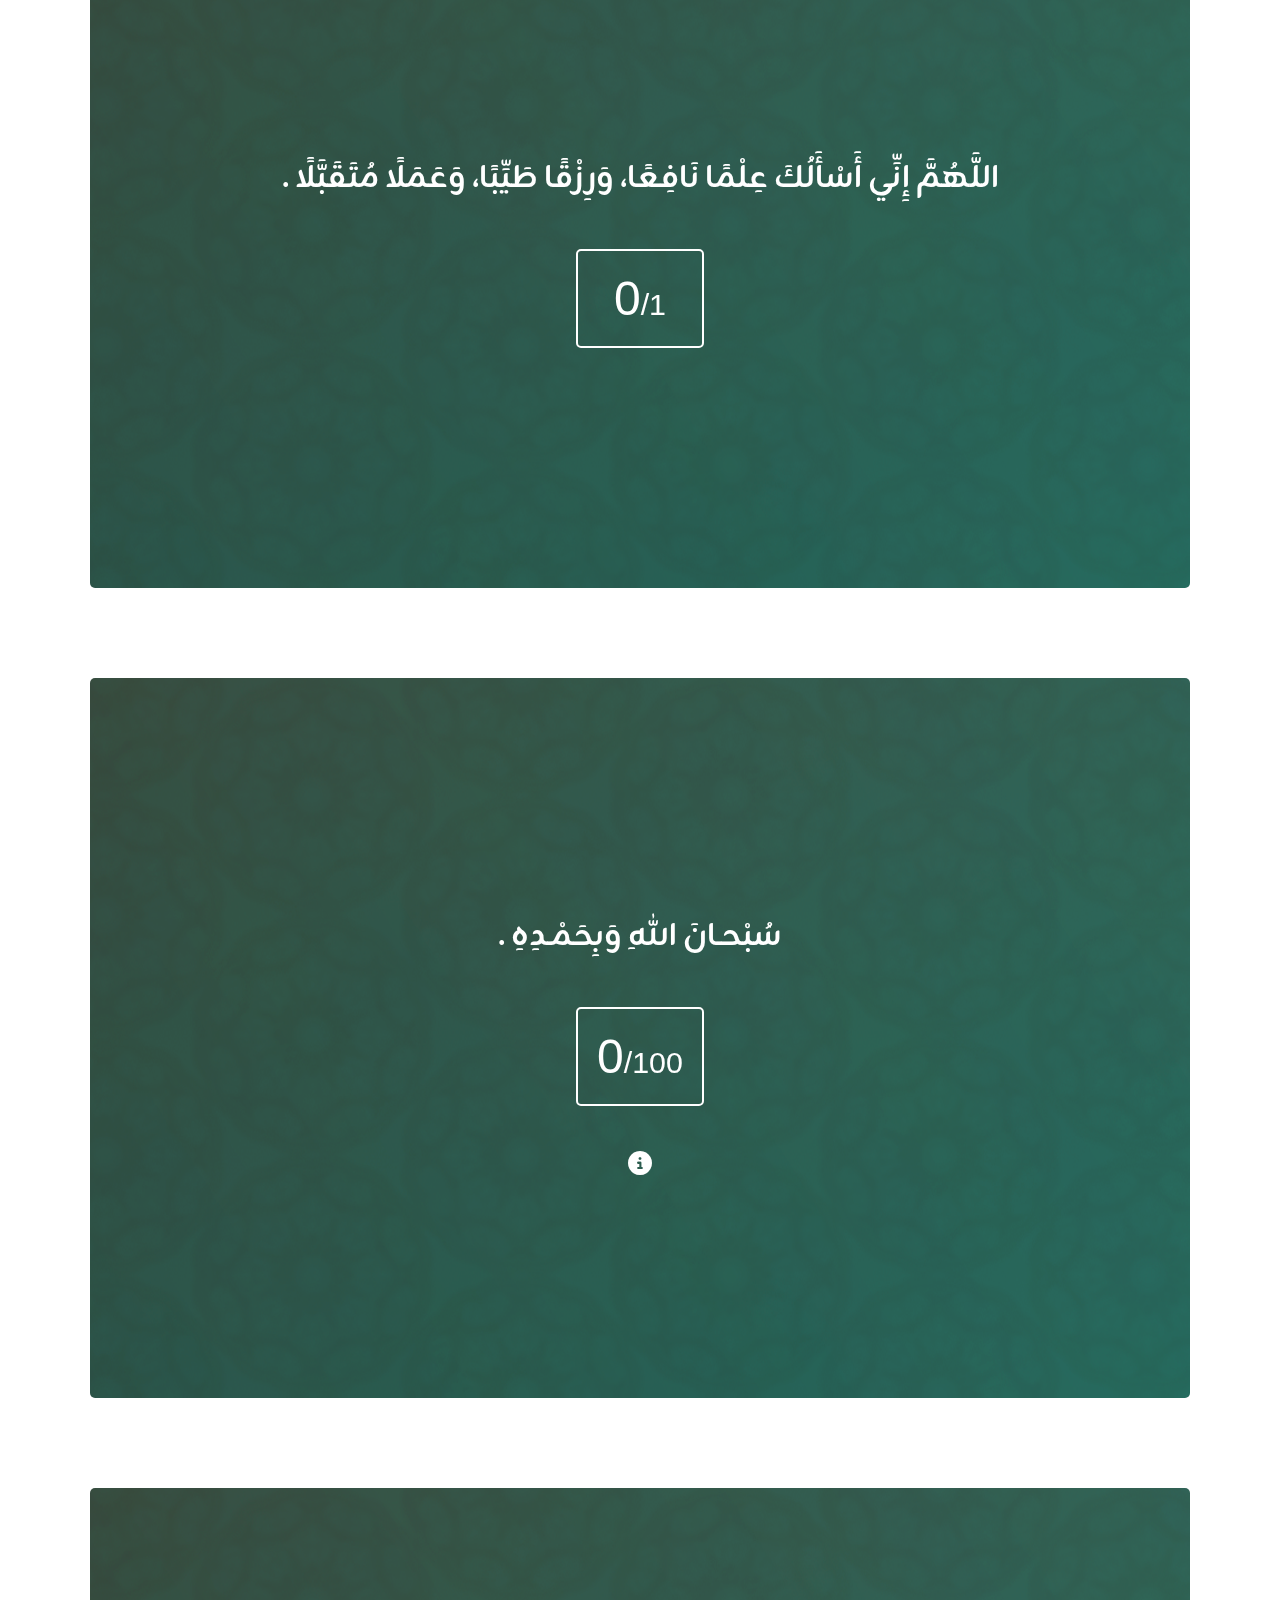
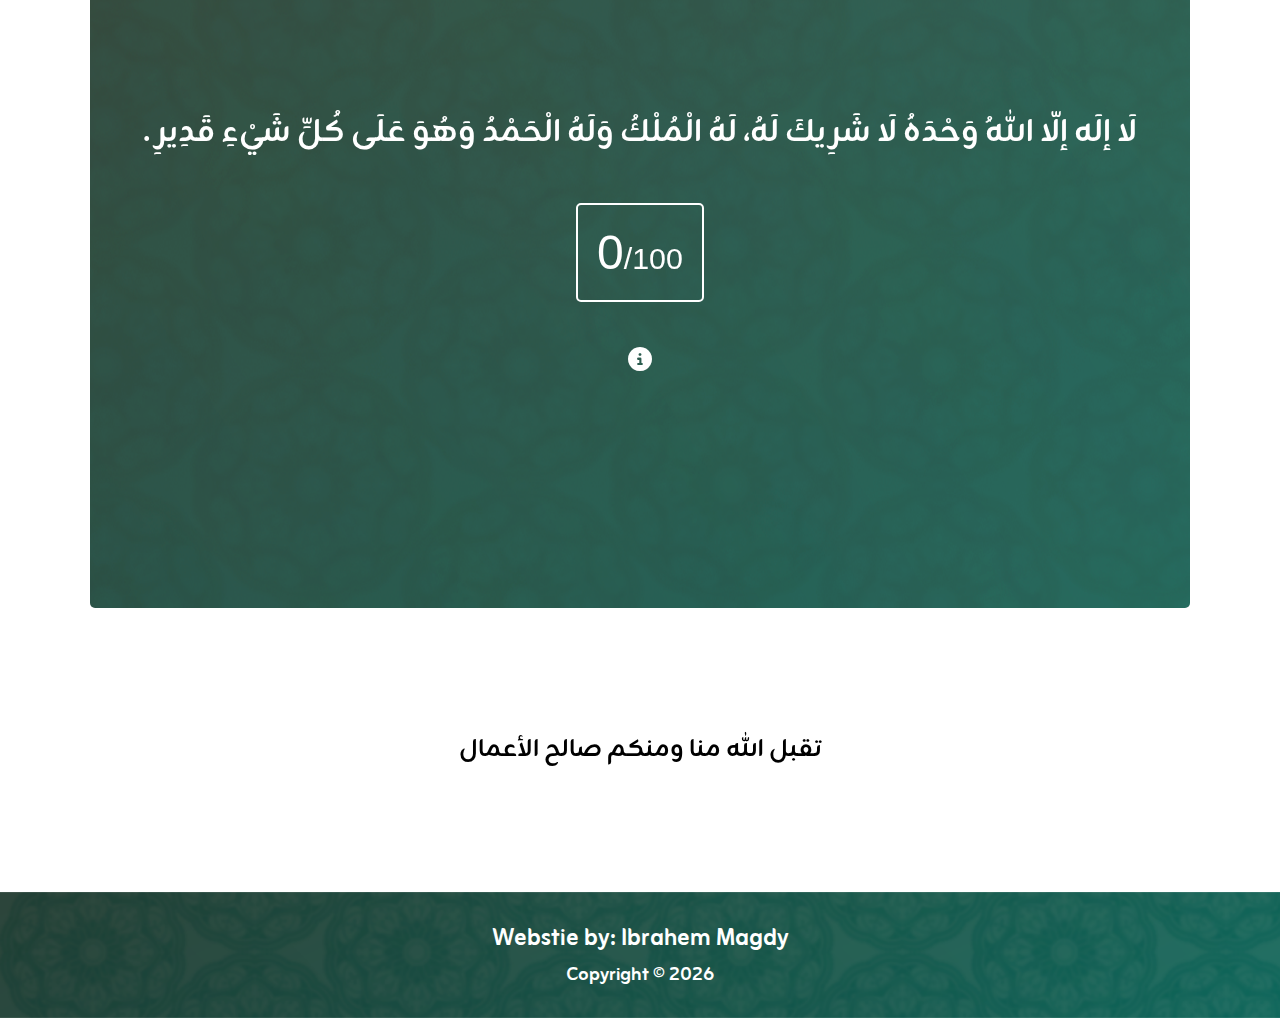
==== commit d26600d0: "Start New Version" ====
--- a/index.html
+++ b/index.html
@@ -4,7 +4,28 @@
     <meta charset="UTF-8" />
     <meta name="viewport" content="width=device-width, initial-scale=1.0" />
     <title>Azkar</title>
-    <link rel="icon" href="./Elements/Background/Azkar Icon.png" />
+
+    <!-- Open Graph Meta Tags -->
+    <meta property="og:title" content="Azkar" />
+    <meta
+      property="og:description"
+      content="هو موقع يذكرك بالأذكار اليومية الصحيحة الثابتة عن النبيﷺ."
+    />
+    <meta
+      property="og:image"
+      content="https://github.com/HemaEditor1/test-azkar/blob/main/Elements/Background/Cover.png?raw=true"
+    />
+    <meta property="og:type" content="website" />
+    <meta
+      property="og:url"
+      content="https://hemaeditor1.github.io/test-azkar/"
+    />
+
+    <link
+      rel="stylesheet"
+      href="https://cdnjs.cloudflare.com/ajax/libs/font-awesome/6.7.1/css/all.min.css"
+    />
+    <link rel="icon" href="./Elements/Background/Azkar-Icon.png" />
     <link rel="stylesheet" href="style.css" />
     <link rel="preconnect" href="https://fonts.googleapis.com" />
     <link rel="preconnect" href="https://fonts.gstatic.com" crossorigin />
@@ -13,10 +34,105 @@
       rel="stylesheet"
     />
   </head>
+
   <body>
+    <!-- Alert -->
+    <h2 class="alert close">
+      تم نسخ رابط موقع اذكار بنجاح!
+      <i class="fa-regular fa-thumbs-up fa-bounce"></i>
+    </h2>
+
     <div class="header">
-      <img src="Elements/png/URL.png" alt="" />
+      <div class="mobHeader">
+        <div class="rightMenu">
+          <a href="#" class="menuElementsBtn"
+            ><i class="fa-solid fa-bars"></i
+          ></a>
+          <a href="#" class="menuElementsBtnX"><i class="fa-solid fa-x"></i></a>
+        </div>
+
+        <div class="menuElements">
+          <a href="اذكار الصلاة.html">أذكار الصلاة</a>
+          <a href="اذكار الطعام.html">أذكار الطعام</a>
+          <a href="اذكار النوم.html">أذكار النوم</a>
+          <a href="اذكار المنزل.html">أذكار المنزل</a>
+          <a href="اذكار يومية.html">أذكار يومية</a>
+        </div>
+
+        <!---- LOGO ---->
+        <div>
+          <a href="#">
+            <img src="Elements/png/URL.png" alt="Logo" />
+          </a>
+        </div>
+        <!---- LOGO ---->
+
+        <div class="leftMenu">
+          <a href="#" class="infoElementsBtn"
+            ><i class="fa-solid fa-circle-info"></i
+          ></a>
+          <a href="#" class="infoElementsBtnX"><i class="fa-solid fa-x"></i></a>
+        </div>
+      </div>
+
+      <div class="infoElements">
+        <div class="infoImg">
+          <img src="./Elements/png/URLTwo.png" alt="" />
+        </div>
+        <div class="captionText">
+          <h3>موقع اذكار</h3>
+          <h4>
+            هو عباره عن موقع يذكرك بالأذكار اليومية الصحيحة الثابتة عن النبيﷺ
+          </h4>
+          <h4>بفضل الله تم انشاء الموقع بواسطة ابراهيم مجدي</h4>
+          <h4>
+            وهو غير مخصص للربح اطلاقاً فقط للتذكير بصحيح الاحاديث ومواقيتها
+          </h4>
+          <h4>اسأل الله ان يجعله نافعاً لنا وان ينفع بنا ويوفقنا الى كل خير</h4>
+
+          <div class="shareWebsite icons">
+            <h4>شارك الرابط مع اصدقائك وشاركهم في الاجر</h4>
+            <a href="#" class="getLink"><i class="fa-solid fa-link"></i></a>
+          </div>
+
+          <div class="contactWithMe">
+            <h4>تواصل معي:</h4>
+            <div class="icons">
+              <a href="https://wa.me/201149524782" target="_blank"
+                ><i class="fa-brands fa-whatsapp"></i
+              ></a>
+
+              <a href="https://t.me/Hemaeditor1" target="_blank"
+                ><i class="fa-brands fa-telegram"></i
+              ></a>
+              <a
+                href="https://www.facebook.com/ibrahem.magde.5872"
+                target="_blank"
+                ><i class="fa-brands fa-facebook"></i
+              ></a>
+              <a href="mailto:ibrahimma729@gmail.com" target="_blank"
+                ><i class="fa-solid fa-envelope"></i
+              ></a>
+              <a
+                href="https://www.instagram.com/_ibrahem_magdy_/"
+                target="_blank"
+                ><i class="fa-brands fa-instagram"></i
+              ></a>
+            </div>
+          </div>
+        </div>
+      </div>
+
+      <div class="linksMoreZekr">
+        <a href="اذكار الصلاة.html">أذكار الصلاة</a>
+        <a href="اذكار الطعام.html">أذكار الطعام</a>
+        <a href="اذكار النوم.html">أذكار النوم</a>
+        <a href="اذكار المنزل.html">أذكار المنزل</a>
+        <a href="اذكار يومية.html">أذكار يومية</a>
+      </div>
     </div>
+
+    <div class="blackMate close"></div>
 
     <div class="text">
       <h5>قال الإمام ابن القيم رحمه الله</h5>
@@ -47,11 +163,23 @@
             يُولَدْ ۝٣ وَلَمْ يَكُن لَّهُۥ كُفُوًا أَحَدٌۢ ۝٤
           </h2>
         </div>
-        <div>
-          <button class="smlNum"><span>0</span>/3</button>
-        </div>
-      </div>
-      <!-- ----------------------- -->
+
+        <div>
+          <button class="smlNum"><span>0</span>/3</button>
+        </div>
+
+        <div class="srcZekr">
+          <i class="fa-solid fa-circle-info infoBtn"></i>
+          <h5 class="sourceHidden">
+            قل هو الله أحد، والمعوذتين حين تمسي وحين تصبح ثلاث مرات تكفيك من كل
+            شيء.
+            <br />
+            صحيح أبي داود
+            <i class="fa-solid fa-circle-check doneBtn deactive"></i>
+          </h5>
+        </div>
+      </div>
+      <!-- -------------------------------------------------------------- -->
       <div class="box" id="Quran">
         <div class="zekr">
           <h3>بِسْمِ اللهِ الرَّحْمنِ الرَّحِيم</h3>
@@ -64,6 +192,17 @@
         <div>
           <button class="smlNum"><span>0</span>/3</button>
         </div>
+
+        <div class="srcZekr">
+          <i class="fa-solid fa-circle-info infoBtn"></i>
+          <h5 class="sourceHidden">
+            قل هو الله أحد، والمعوذتين حين تمسي وحين تصبح ثلاث مرات تكفيك من كل
+            شيء.
+            <br />
+            صحيح أبي داود
+            <i class="fa-solid fa-circle-check doneBtn deactive"></i>
+          </h5>
+        </div>
       </div>
       <!-- ----------------------- -->
       <div class="box" id="Quran">
@@ -77,6 +216,17 @@
         </div>
         <div>
           <button class="smlNum"><span>0</span>/3</button>
+        </div>
+
+        <div class="srcZekr">
+          <i class="fa-solid fa-circle-info infoBtn"></i>
+          <h5 class="sourceHidden">
+            قل هو الله أحد، والمعوذتين حين تمسي وحين تصبح ثلاث مرات تكفيك من كل
+            شيء.
+            <br />
+            صحيح أبي داود
+            <i class="fa-solid fa-circle-check doneBtn deactive"></i>
+          </h5>
         </div>
       </div>
       <!-- ----------------------- -->
@@ -94,6 +244,39 @@
         <div>
           <button class="smlNum"><span>0</span>/1</button>
         </div>
+
+        <div class="srcZekr">
+          <i class="fa-solid fa-circle-info infoBtn"></i>
+          <h5 class="sourceHidden">
+            صحيح مسلم
+            <i class="fa-solid fa-circle-check doneBtn deactive"></i>
+          </h5>
+        </div>
+      </div>
+      <!-- ----------------------- -->
+      <div class="box">
+        <div class="zekr">
+          <h2>
+            لا إلهَ إلا اللهُ وحدَه لا شريكَ له ، له الملكُ ، و له الحمدُ يحيي و
+            يُميتُ ، و هو على كلِّ شيءٍ قديرٌ .
+          </h2>
+        </div>
+        <div>
+          <button class="smlNum"><span>0</span>/10</button>
+        </div>
+
+        <div class="srcZekr">
+          <i class="fa-solid fa-circle-info infoBtn"></i>
+          <h5 class="sourceHidden">
+            من قالهُ ، كتب اللهُ له بكل واحدةٍ قالها عشرَ حسناتٍ ، و حَطَّ عنه
+            بها عشرَ سيِّئاتٍ ، و رفعَه بها عشرَ درجاتٍ ، و كُنَّ له كعشرِ
+            رِقابٍ ، و كُنّ له مَسلَحةً من أولِ النهارِ إلى آخرِه ، و لم يعملْ
+            يومئذٍ عملًا يَقهَرْهنَّ
+            <br />
+            السلسلة الصحيحة
+            <i class="fa-solid fa-circle-check doneBtn deactive"></i>
+          </h5>
+        </div>
       </div>
       <!-- ----------------------- -->
       <div class="box">
@@ -109,6 +292,15 @@
         <div>
           <button class="smlNum"><span>0</span>/1</button>
         </div>
+        <div class="srcZekr">
+          <i class="fa-solid fa-circle-info infoBtn"></i>
+          <h5 class="sourceHidden">
+            من قالَها حينَ يصبحُ موقنًا بِها فماتَ من يومه دخلَ الجنَّةَ
+            <br />
+            صحيح البخاري
+            <i class="fa-solid fa-circle-check doneBtn deactive"></i>
+          </h5>
+        </div>
       </div>
       <!-- ----------------------- -->
       <div class="box">
@@ -121,6 +313,16 @@
         <div>
           <button class="smlNum"><span>0</span>/3</button>
         </div>
+
+        <div class="srcZekr">
+          <i class="fa-solid fa-circle-info infoBtn"></i>
+          <h5 class="sourceHidden">
+            مَن قالها حينَ يُصبحُ ثلاثَ مراتٍ لم تُصبْه فجأةُ بلاءٍ حتى يُمسي
+            <br />
+            صحيح أبي داود
+            <i class="fa-solid fa-circle-check doneBtn deactive"></i>
+          </h5>
+        </div>
       </div>
       <!-- ----------------------- -->
       <div class="box">
@@ -132,6 +334,14 @@
         </div>
         <div>
           <button class="smlNum"><span>0</span>/1</button>
+        </div>
+
+        <div class="srcZekr">
+          <i class="fa-solid fa-circle-info infoBtn"></i>
+          <h5 class="sourceHidden">
+            أخرجه الترمذي
+            <i class="fa-solid fa-circle-check doneBtn deactive"></i>
+          </h5>
         </div>
       </div>
       <!-- ----------------------- -->
@@ -147,6 +357,14 @@
         <div>
           <button class="smlNum"><span>0</span>/1</button>
         </div>
+
+        <div class="srcZekr">
+          <i class="fa-solid fa-circle-info infoBtn"></i>
+          <h5 class="sourceHidden">
+            أخرجه النسائي
+            <i class="fa-solid fa-circle-check doneBtn deactive"></i>
+          </h5>
+        </div>
       </div>
       <!-- ----------------------- -->
       <div class="box">
@@ -158,6 +376,14 @@
         </div>
         <div>
           <button class="smlNum"><span>0</span>/3</button>
+        </div>
+
+        <div class="srcZekr">
+          <i class="fa-solid fa-circle-info infoBtn"></i>
+          <h5 class="sourceHidden">
+            سنن أبي داود
+            <i class="fa-solid fa-circle-check doneBtn deactive"></i>
+          </h5>
         </div>
       </div>
       <!-- ----------------------- -->
@@ -172,6 +398,14 @@
         </div>
         <div>
           <button class="smlNum"><span>0</span>/3</button>
+        </div>
+
+        <div class="srcZekr">
+          <i class="fa-solid fa-circle-info infoBtn"></i>
+          <h5 class="sourceHidden">
+            صحيح أبي داود
+            <i class="fa-solid fa-circle-check doneBtn deactive"></i>
+          </h5>
         </div>
       </div>
       <!-- ----------------------- -->
@@ -189,6 +423,14 @@
         <div>
           <button class="smlNum"><span>0</span>/1</button>
         </div>
+
+        <div class="srcZekr">
+          <i class="fa-solid fa-circle-info infoBtn"></i>
+          <h5 class="sourceHidden">
+            أخرجه أبو داود والنسائي
+            <i class="fa-solid fa-circle-check doneBtn deactive"></i>
+          </h5>
+        </div>
       </div>
       <!-- ----------------------- -->
       <div class="box">
@@ -201,34 +443,34 @@
         <div>
           <button class="smlNum"><span>0</span>/1</button>
         </div>
-      </div>
-      <!-- ----------------------- -->
-      <div class="box">
-        <div class="zekr">
-          <h2>
-            أَصْبَـحْـنا وَأَصْبَـحْ المُـلكُ للهِ رَبِّ العـالَمـين ،
-            اللّهُـمَّ إِنِّـي أسْـأَلُـكَ خَـيْرَ هـذا الـيَوْم ، فَـتْحَهُ ،
-            وَنَصْـرَهُ ، وَنـورَهُ وَبَـرَكَتَـهُ ، وَهُـداهُ ، وَأَعـوذُ بِـكَ
-            مِـنْ شَـرِّ ما فـيهِ وَشَـرِّ ما بَعْـدَه .
-          </h2>
-        </div>
-        <div>
-          <button class="smlNum"><span>0</span>/1</button>
-        </div>
-      </div>
-      <!-- ----------------------- -->
-      <div class="box">
-        <div class="zekr">
-          <h2>
-            اللّهُـمَّ عالِـمَ الغَـيْبِ وَالشّـهادَةِ فاطِـرَ السّماواتِ
-            وَالأرْضِ رَبَّ كـلِّ شَـيءٍ وَمَليـكَه ، أَشْهَـدُ أَنْ لا إِلـهَ
-            إِلاّ أَنْت ، أَعـوذُ بِكَ مِن شَـرِّ نَفْسـي وَمِن شَـرِّ
-            الشَّيْـطانِ وَشِرْكِهِ ، وَأَنْ أَقْتَـرِفَ عَلـى نَفْسـي سوءاً
-            أَوْ أَجُـرَّهُ إِلـى مُسْـلِم .
-          </h2>
-        </div>
-        <div>
-          <button class="smlNum"><span>0</span>/1</button>
+
+        <div class="srcZekr">
+          <i class="fa-solid fa-circle-info infoBtn"></i>
+          <h5 class="sourceHidden">
+            صحيح الجامع
+            <i class="fa-solid fa-circle-check doneBtn deactive"></i>
+          </h5>
+        </div>
+      </div>
+      <!-- ----------------------- -->
+      <div class="box">
+        <div class="zekr">
+          <h2>
+            اللهمَّ فاطرَ السماواتِ والأرضِ ، عالمَ الغيبِ والشهادةِ ، ربَّ كلِّ
+            شيءٍ ومليكَه ، أعوذُ بك من شرِّ نفسي ، ومن شرِّ الشيطانِ وشِركِه ، و
+            أن أقترفَ على نفسي سوءًا ، أو أَجُرَّه إلى مسلمٍ .
+          </h2>
+        </div>
+        <div>
+          <button class="smlNum"><span>0</span>/1</button>
+        </div>
+
+        <div class="srcZekr">
+          <i class="fa-solid fa-circle-info infoBtn"></i>
+          <h5 class="sourceHidden">
+            اخرجه البخاري في صحيح الأدب المفرد
+            <i class="fa-solid fa-circle-check doneBtn deactive"></i>
+          </h5>
         </div>
       </div>
       <!-- ----------------------- -->
@@ -240,6 +482,14 @@
         </div>
         <div>
           <button class="smlNum"><span>0</span>/3</button>
+        </div>
+
+        <div class="srcZekr">
+          <i class="fa-solid fa-circle-info infoBtn"></i>
+          <h5 class="sourceHidden">
+            صحيح مسلم
+            <i class="fa-solid fa-circle-check doneBtn deactive"></i>
+          </h5>
         </div>
       </div>
       <!-- ----------------------- -->
@@ -262,14 +512,16 @@
         <div>
           <button class="smlNum"><span>0</span>/100</button>
         </div>
-      </div>
-      <!-- ----------------------- -->
-      <div class="box">
-        <div class="zekr">
-          <h2>أسْتَغْفِرُ اللهَ وَأتُوبُ إلَيْهِ .</h2>
-        </div>
-        <div>
-          <button class="smlNum"><span>0</span>/100</button>
+
+        <div class="srcZekr">
+          <i class="fa-solid fa-circle-info infoBtn"></i>
+          <h5 class="sourceHidden">
+            من قالهُ مِائةَ مَرَّةٍ ، لمْ يأتِ أحدٌ يومَ القِيامةِ بأفْضلَ
+            مِمَّا جاء به ، إلَّا أحَدٌ قال مِثلَ ذلِكَ ، و زادَ عليْهِ
+            <br />
+            صحيح الجامع
+            <i class="fa-solid fa-circle-check doneBtn deactive"></i>
+          </h5>
         </div>
       </div>
       <!-- ----------------------- -->
@@ -282,6 +534,20 @@
         </div>
         <div>
           <button class="smlNum" id="last1"><span>0</span>/100</button>
+        </div>
+
+        <div class="srcZekr">
+          <i class="fa-solid fa-circle-info infoBtn"></i>
+          <h5 class="sourceHidden">
+            مَن قالَهُ في يَومٍ مِئَةَ مَرَّةٍ؛ كانَتْ له عَدْلَ عَشْرِ رِقابٍ،
+            وكُتِبَتْ له مِئَةُ حَسَنَةٍ، ومُحِيَتْ عنْه مِئَةُ سَيِّئَةٍ،
+            وكانَتْ له حِرْزًا مِنَ الشَّيْطانِ يَومَهُ ذلكَ حتَّى يُمْسِيَ،
+            ولَمْ يَأْتِ أحَدٌ بأَفْضَلَ ممَّا جاءَ به، إلَّا أحَدٌ عَمِلَ
+            أكْثَرَ مِن ذلكَ
+            <br />
+            صحيح البخاري
+            <i class="fa-solid fa-circle-check doneBtn deactive"></i>
+          </h5>
         </div>
       </div>
       <!-- ----------------------- -->
@@ -302,6 +568,17 @@
         <div>
           <button class="smlNum"><span>0</span>/3</button>
         </div>
+
+        <div class="srcZekr">
+          <i class="fa-solid fa-circle-info infoBtn"></i>
+          <h5 class="sourceHidden">
+            قل هو الله أحد، والمعوذتين حين تمسي وحين تصبح ثلاث مرات تكفيك من كل
+            شيء.
+            <br />
+            صحيح أبي داود
+            <i class="fa-solid fa-circle-check doneBtn deactive"></i>
+          </h5>
+        </div>
       </div>
       <!-- ----------------------- -->
       <div class="box" id="Quran">
@@ -316,6 +593,17 @@
         <div>
           <button class="smlNum"><span>0</span>/3</button>
         </div>
+
+        <div class="srcZekr">
+          <i class="fa-solid fa-circle-info infoBtn"></i>
+          <h5 class="sourceHidden">
+            قل هو الله أحد، والمعوذتين حين تمسي وحين تصبح ثلاث مرات تكفيك من كل
+            شيء.
+            <br />
+            صحيح أبي داود
+            <i class="fa-solid fa-circle-check doneBtn deactive"></i>
+          </h5>
+        </div>
       </div>
       <!-- ----------------------- -->
       <div class="box" id="Quran">
@@ -329,6 +617,17 @@
         </div>
         <div>
           <button class="smlNum"><span>0</span>/3</button>
+        </div>
+
+        <div class="srcZekr">
+          <i class="fa-solid fa-circle-info infoBtn"></i>
+          <h5 class="sourceHidden">
+            قل هو الله أحد، والمعوذتين حين تمسي وحين تصبح ثلاث مرات تكفيك من كل
+            شيء.
+            <br />
+            صحيح أبي داود
+            <i class="fa-solid fa-circle-check doneBtn deactive"></i>
+          </h5>
         </div>
       </div>
       <!-- ----------------------- -->
@@ -347,6 +646,14 @@
         <div>
           <button class="smlNum"><span>0</span>/1</button>
         </div>
+
+        <div class="srcZekr">
+          <i class="fa-solid fa-circle-info infoBtn"></i>
+          <h5 class="sourceHidden">
+            صحيح مسلم
+            <i class="fa-solid fa-circle-check doneBtn deactive"></i>
+          </h5>
+        </div>
       </div>
       <!-- ----------------------- -->
       <div class="box">
@@ -362,6 +669,16 @@
         <div>
           <button class="smlNum"><span>0</span>/1</button>
         </div>
+
+        <div class="srcZekr">
+          <i class="fa-solid fa-circle-info infoBtn"></i>
+          <h5 class="sourceHidden">
+            ومن قالَها حينَ يمسي موقنًا بِها فَماتَ من ليلتِهِ دخلَ الجنَّةَ
+            <br />
+            صحيح البخاري
+            <i class="fa-solid fa-circle-check doneBtn deactive"></i>
+          </h5>
+        </div>
       </div>
       <!-- ----------------------- -->
       <div class="box">
@@ -374,6 +691,16 @@
         <div>
           <button class="smlNum"><span>0</span>/3</button>
         </div>
+
+        <div class="srcZekr">
+          <i class="fa-solid fa-circle-info infoBtn"></i>
+          <h5 class="sourceHidden">
+            مَن قالها لم تصبْه فجأةُ بلاءٍ حتى يُصبحَ
+            <br />
+            صحيح أبي داود
+            <i class="fa-solid fa-circle-check doneBtn deactive"></i>
+          </h5>
+        </div>
       </div>
       <!-- ----------------------- -->
       <div class="box">
@@ -385,6 +712,14 @@
         </div>
         <div>
           <button class="smlNum"><span>0</span>/1</button>
+        </div>
+
+        <div class="srcZekr">
+          <i class="fa-solid fa-circle-info infoBtn"></i>
+          <h5 class="sourceHidden">
+            أخرجه الترمذي
+            <i class="fa-solid fa-circle-check doneBtn deactive"></i>
+          </h5>
         </div>
       </div>
       <!-- ----------------------- -->
@@ -400,6 +735,13 @@
         <div>
           <button class="smlNum"><span>0</span>/1</button>
         </div>
+        <div class="srcZekr">
+          <i class="fa-solid fa-circle-info infoBtn"></i>
+          <h5 class="sourceHidden">
+            أخرجه النسائي
+            <i class="fa-solid fa-circle-check doneBtn deactive"></i>
+          </h5>
+        </div>
       </div>
       <!-- ----------------------- -->
       <div class="box">
@@ -412,19 +754,13 @@
         <div>
           <button class="smlNum"><span>0</span>/3</button>
         </div>
-      </div>
-      <!-- ----------------------- -->
-      <div class="box">
-        <div class="zekr">
-          <h2>
-            اللّهُـمَّ عافِـني في بَدَنـي ، اللّهُـمَّ عافِـني في سَمْـعي ،
-            اللّهُـمَّ عافِـني في بَصَـري ، لا إلهَ إلاّ أَنْـتَ. اللّهُـمَّ
-            إِنّـي أَعـوذُ بِكَ مِنَ الْكُـفر ، وَالفَـقْر ، وَأَعـوذُ بِكَ مِنْ
-            عَذابِ القَـبْر ، لا إلهَ إلاّ أَنْـتَ .
-          </h2>
-        </div>
-        <div>
-          <button class="smlNum"><span>0</span>/3</button>
+
+        <div class="srcZekr">
+          <i class="fa-solid fa-circle-info infoBtn"></i>
+          <h5 class="sourceHidden">
+            سنن أبي داود
+            <i class="fa-solid fa-circle-check doneBtn deactive"></i>
+          </h5>
         </div>
       </div>
       <!-- ----------------------- -->
@@ -442,6 +778,14 @@
         <div>
           <button class="smlNum"><span>0</span>/1</button>
         </div>
+
+        <div class="srcZekr">
+          <i class="fa-solid fa-circle-info infoBtn"></i>
+          <h5 class="sourceHidden">
+            أخرجه أبو داود والنسائي
+            <i class="fa-solid fa-circle-check doneBtn deactive"></i>
+          </h5>
+        </div>
       </div>
       <!-- ----------------------- -->
       <div class="box">
@@ -454,34 +798,34 @@
         <div>
           <button class="smlNum"><span>0</span>/1</button>
         </div>
-      </div>
-      <!-- ----------------------- -->
-      <div class="box">
-        <div class="zekr">
-          <h2>
-            أَمْسَيْنا وَأَمْسَى الْمُلْكُ للهِ رَبِّ الْعَالَمَيْنِ، اللَّهُمَّ
-            إِنَّي أسْأَلُكَ خَيْرَ هَذَه اللَّيْلَةِ فَتْحَهَا ونَصْرَهَا،
-            ونُوْرَهَا وبَرَكَتهَا، وَهُدَاهَا، وَأَعُوذُ بِكَ مِنْ شَرِّ مَا
-            فيهِا وَشَرَّ مَا بَعْدَهَا .
-          </h2>
-        </div>
-        <div>
-          <button class="smlNum"><span>0</span>/1</button>
-        </div>
-      </div>
-      <!-- ----------------------- -->
-      <div class="box">
-        <div class="zekr">
-          <h2>
-            اللّهُـمَّ عالِـمَ الغَـيْبِ وَالشّـهادَةِ فاطِـرَ السّماواتِ
-            وَالأرْضِ رَبَّ كـلِّ شَـيءٍ وَمَليـكَه ، أَشْهَـدُ أَنْ لا إِلـهَ
-            إِلاّ أَنْت ، أَعـوذُ بِكَ مِن شَـرِّ نَفْسـي وَمِن شَـرِّ
-            الشَّيْـطانِ وَشِرْكِهِ ، وَأَنْ أَقْتَـرِفَ عَلـى نَفْسـي سوءاً
-            أَوْ أَجُـرَّهُ إِلـى مُسْـلِم .
-          </h2>
-        </div>
-        <div>
-          <button class="smlNum"><span>0</span>/1</button>
+
+        <div class="srcZekr">
+          <i class="fa-solid fa-circle-info infoBtn"></i>
+          <h5 class="sourceHidden">
+            صحيح الجامع
+            <i class="fa-solid fa-circle-check doneBtn deactive"></i>
+          </h5>
+        </div>
+      </div>
+      <!-- ----------------------- -->
+      <div class="box">
+        <div class="zekr">
+          <h2>
+            اللهمَّ فاطرَ السماواتِ والأرضِ ، عالمَ الغيبِ والشهادةِ ، ربَّ كلِّ
+            شيءٍ ومليكَه ، أعوذُ بك من شرِّ نفسي ، ومن شرِّ الشيطانِ وشِركِه ، و
+            أن أقترفَ على نفسي سوءًا ، أو أَجُرَّه إلى مسلمٍ .
+          </h2>
+        </div>
+        <div>
+          <button class="smlNum"><span>0</span>/1</button>
+        </div>
+
+        <div class="srcZekr">
+          <i class="fa-solid fa-circle-info infoBtn"></i>
+          <h5 class="sourceHidden">
+            اخرجه البخاري في صحيح الأدب المفرد
+            <i class="fa-solid fa-circle-check doneBtn deactive"></i>
+          </h5>
         </div>
       </div>
       <!-- ----------------------- -->
@@ -494,6 +838,14 @@
         <div>
           <button class="smlNum"><span>0</span>/3</button>
         </div>
+
+        <div class="srcZekr">
+          <i class="fa-solid fa-circle-info infoBtn"></i>
+          <h5 class="sourceHidden">
+            صحيح مسلم
+            <i class="fa-solid fa-circle-check doneBtn deactive"></i>
+          </h5>
+        </div>
       </div>
       <!-- ----------------------- -->
       <div class="box">
@@ -503,39 +855,41 @@
         <div>
           <button class="smlNum"><span>0</span>/100</button>
         </div>
-      </div>
-      <!-- ----------------------- -->
-      <div class="box">
-        <div class="zekr">
-          <h2>
-            لَا إلَه إلّا اللهُ وَحْدَهُ لَا شَرِيكَ لَهُ، لَهُ الْمُلْكُ وَلَهُ
-            الْحَمْدُ وَهُوَ عَلَى كُلِّ شَيْءِ قَدِيرِ .
-          </h2>
-        </div>
-        <div>
-          <button class="smlNum"><span>0</span>/100</button>
-        </div>
-      </div>
-      <!-- ----------------------- -->
-      <div class="box" id="Quran">
-        <div class="zekr">
-          <h3>أَعُوذُ بِاللهِ مِنْ الشَّيْطَانِ الرَّجِيم</h3>
-          <h2>
-            آمَنَ الرَّسُولُ بِمَا أُنْزِلَ إِلَيْهِ مِنْ رَبِّهِ
-            وَالْمُؤْمِنُونَ ۚ كُلٌّ آمَنَ بِاللَّهِ وَمَلَائِكَتِهِ وَكُتُبِهِ
-            وَرُسُلِهِ لَا نُفَرِّقُ بَيْنَ أَحَدٍ مِنْ رُسُلِهِ ۚ وَقَالُوا
-            سَمِعْنَا وَأَطَعْنَا ۖ غُفْرَانَكَ رَبَّنَا وَإِلَيْكَ الْمَصِيرُ
-            ۝٢٨٥ لَا يُكَلِّفُ اللَّهُ نَفْسًا إِلَّا وُسْعَهَا لَهَا مَا
-            كَسَبَتْ وَعَلَيْهَا مَا اكْتَسَبَتْ رَبَّنَا لَا تُؤَاخِذْنَا إِنْ
-            نَّسِينَآ أَوْ أَخْطَأْنَا رَبَّنَا وَلَا تَحْمِلْ عَلَيْنَا إِصْرًا
-            كَمَا حَمَلْتَهُ عَلَى الَّذِينَ مِنْ قَبْلِنَا رَبَّنَا وَلَا
-            تُحَمِّلْنَا مَا لَا طَاقَةَ لَنَا بِهِ وَاعْفُ عَنَّا وَاغْفِرْ
-            لَنَا وَارْحَمْنَا أَنْتَ مَوْلَانَا فَانْصُرْنَا عَلَى الْقَوْمِ
-            الْكَافِرِينَ ۝٢٨٦
-          </h2>
-        </div>
-        <div>
-          <button class="smlNum" id="last2"><span>0</span>/1</button>
+
+        <div class="srcZekr">
+          <i class="fa-solid fa-circle-info infoBtn"></i>
+          <h5 class="sourceHidden">
+            من قالهُ مِائةَ مَرَّةٍ ، لمْ يأتِ أحدٌ يومَ القِيامةِ بأفْضلَ
+            مِمَّا جاء به ، إلَّا أحَدٌ قال مِثلَ ذلِكَ ، و زادَ عليْهِ
+            <br />
+            صحيح الجامع
+            <i class="fa-solid fa-circle-check doneBtn deactive"></i>
+          </h5>
+        </div>
+      </div>
+      <!-- ----------------------- -->
+      <div class="box">
+        <div class="zekr">
+          <h2>
+            لا إلهَ إلا اللهُ وحدَه لا شريكَ له ، له الملكُ ، و له الحمدُ يحيي و
+            يُميتُ ، و هو على كلِّ شيءٍ قديرٌ .
+          </h2>
+        </div>
+        <div>
+          <button class="smlNum" id="last2"><span>0</span>/10</button>
+        </div>
+
+        <div class="srcZekr">
+          <i class="fa-solid fa-circle-info infoBtn"></i>
+          <h5 class="sourceHidden">
+            من قالهُ ، كتب اللهُ له بكل واحدةٍ قالها عشرَ حسناتٍ ، و حَطَّ عنه
+            بها عشرَ سيِّئاتٍ ، و رفعَه بها عشرَ درجاتٍ ، و كُنَّ له كعشرِ
+            رِقابٍ ، و كُنّ له مَسلَحةً من أولِ النهارِ إلى آخرِه ، و لم يعملْ
+            يومئذٍ عملًا يَقهَرْهنَّ
+            <br />
+            السلسلة الصحيحة
+            <i class="fa-solid fa-circle-check doneBtn deactive"></i>
+          </h5>
         </div>
       </div>
       <!-- ----------------------- -->
@@ -556,8 +910,8 @@
       </h2>
     </div>
     <script src="script.js"></script>
-    
-        <!-- Cloudflare Web Analytics -->
+
+    <!-- Cloudflare Web Analytics -->
     <script
       defer
       src="https://static.cloudflareinsights.com/beacon.min.js"
--- a/style.css
+++ b/style.css
@@ -15,9 +15,12 @@
   font-family: "Amiri", serif;
 }
 
+.srcZekr {
+  font-family: "Zain", sans-serif;
+}
+
 #Quran h3 {
   font-size: 3vh;
-  margin-top: -2vh;
 }
 
 #Quran h2 {
@@ -32,7 +35,51 @@
   position: relative;
   width: 100%;
   display: flex;
-  justify-content: center;
+  flex-direction: column;
+  text-align: center;
+  justify-content: center;
+  z-index: 5;
+}
+
+.blackMate {
+  display: flex;
+  position: fixed;
+  top: 0;
+  left: 0;
+  width: 100%;
+  height: 100%;
+  background-color: rgba(0, 0, 0, 0.6);
+  z-index: 3;
+  opacity: 1;
+  transition: 0.5s ease;
+}
+
+.blackMate.close {
+  opacity: 0;
+  z-index: -1;
+}
+
+.linksMoreZekr {
+  display: flex;
+  flex-wrap: nowrap;
+  justify-content: center;
+  gap: 100px;
+  margin-bottom: 1rem;
+  width: 100%;
+}
+
+.linksMoreZekr a {
+  font-size: 0.9rem;
+  text-decoration: none;
+  color: white;
+  padding: 5px 15px;
+  transition: 0.3s ease;
+  border: 2px solid transparent;
+}
+
+.linksMoreZekr a:hover {
+  text-decoration: underline;
+  text-underline-offset: 10px;
 }
 
 .header img {
@@ -67,10 +114,15 @@
 }
 
 .text h5 {
-  margin-top: 1vh;
+  margin-top: 3vh;
 }
 
 /* Buttons */
+.btns {
+  margin-bottom: -8vh;
+  margin-top: 5vh;
+}
+
 .theSwitshBtnDay {
   height: 65px;
   width: 136px;
@@ -134,10 +186,6 @@
   font-size: 1.3rem;
 }
 
-.box h2 {
-  margin: 2vh;
-}
-
 .box.night {
   color: white;
   border-radius: 5px;
@@ -163,7 +211,6 @@
   height: 11vh;
   transition: 0.2s ease;
   cursor: pointer;
-  margin-top: 5vh;
 }
 
 .smlNum:hover {
@@ -181,7 +228,6 @@
   height: 11vh;
   transition: 0.2s ease;
   cursor: default;
-  margin-top: 5vh;
 }
 
 span {
@@ -193,6 +239,7 @@
   justify-content: center;
   align-items: center;
   flex-direction: column;
+  margin: 2vh 3vh;
 }
 
 .textBFooter {
@@ -250,26 +297,340 @@
   justify-content: center;
 }
 
+/* -------------------------------------------- */
+
+.srcZekr {
+  margin-top: 3vh;
+  margin-bottom: -5vh;
+  position: relative;
+}
+
+.infoBtn {
+  font-size: 1.5rem;
+  cursor: pointer;
+  color: white;
+  transition: transform 0.5s ease-in-out, opacity 0.5s ease-in-out;
+  position: absolute;
+  top: 2vh;
+  right: 50%; /* لجعل الزر في المنتصف أفقيًا */
+  transform: translateX(50%); /* لضبط التمركز بدقة */
+  z-index: 2; /* تأكيد أن الزر يظهر فوق النص */
+}
+
+.infoBtn.deactive {
+  top: 2vh;
+  opacity: 0;
+  transform: rotateY(90deg);
+  transition: 0.5s ease;
+}
+
+.sourceHidden {
+  display: flex;
+  align-items: center;
+  justify-content: center;
+  flex-direction: column;
+  transition: transform 0.5s ease-in-out, opacity 0.5s ease-in-out;
+  opacity: 0;
+  transform: rotateY(90deg);
+  z-index: 1; /* جعل النص أسفل الزر */
+  margin-top: 1vh;
+  font-weight: 400;
+}
+
+.sourceHidden.active {
+  opacity: 1;
+  transform: rotateY(0deg);
+  display: flex;
+  align-items: center;
+  justify-content: center;
+  flex-direction: column;
+}
+
+.doneBtn.deactive {
+  opacity: 0;
+  transition: 0.4s ease;
+  /* transform: rotateY(90deg); */
+  transform: translateY(-50px);
+}
+
+.doneBtn {
+  opacity: 1;
+  font-size: 1.1rem;
+  cursor: pointer;
+  color: white;
+  margin-top: 0.5rem;
+  transition: 0.4s ease;
+  /* transform: rotateY(0deg); */
+  transform: translateY(0px);
+}
+
+/* -------------------------------------------------------------------------------- menu */
+
+.menuElements {
+  display: flex;
+  position: absolute;
+  top: 100%;
+  left: 0;
+  width: 100%;
+  background-color: white;
+  flex-direction: column;
+  justify-content: center;
+  text-align: center;
+  /* box-shadow: 10px 10px 15px rgba(0, 0, 0, 0.2); */
+  z-index: 3;
+  clip-path: inset(0 0 0 100%);
+  transition: 0.3s ease;
+}
+
+.menuElements.show {
+  clip-path: inset(0 0 0 0);
+}
+
+.infoElements {
+  display: flex;
+  position: absolute;
+  top: 100%;
+  left: 0;
+  width: 100%;
+  background-color: white;
+  flex-direction: column;
+  justify-content: center;
+  text-align: center;
+  z-index: 3;
+  clip-path: inset(0 100% 0 0);
+  transition: 0.3s ease;
+  color: #1f584e;
+}
+
+.infoElements.show {
+  clip-path: inset(0 0 0 0);
+}
+
+.infoElements h3 {
+  margin-top: 5px;
+}
+
+.infoElements h4 {
+  margin: 5px;
+  font-size: 0.95rem;
+}
+
+.contactWithMe {
+  margin-top: 15px;
+}
+
+.icons a {
+  font-size: 1.4rem;
+  padding: 5px;
+  color: #1f584e;
+  transition: 0.5s ease;
+}
+
+.icons a:hover {
+  color: #3c7f73;
+}
+
+.icons i {
+  transition: 0.2s ease;
+}
+
+.icons i:hover {
+  transform: scale(1.2);
+}
+
+.captionText {
+  margin-bottom: 20px;
+}
+
+.infoImg {
+  margin: 0 auto;
+  margin-top: 20px;
+  overflow: hidden;
+  width: 105px;
+  height: 65px;
+  display: flex;
+  align-items: center;
+  justify-content: center;
+  background-image: url(./Elements/Background/bk\ -\ box.png);
+  background-repeat: no-repeat;
+  background-size: cover;
+  border-radius: 5px;
+}
+
+.infoImg img {
+  width: 100%;
+  height: auto;
+  padding: 50px;
+}
+
+.menuElements a {
+  text-decoration: none;
+  font-weight: 800;
+  color: #256358;
+  display: block; /* عرض الروابط كعناصر فردية */
+  padding: 15px;
+  transition: 0.3s ease;
+}
+
+.menuElements.night a {
+  text-decoration: none;
+  font-weight: 800;
+  color: #214e69;
+  display: block; /* عرض الروابط كعناصر فردية */
+  padding: 15px;
+  transition: 0.3s ease;
+}
+
+.menuElements a:hover {
+  background-color: #256358;
+  color: white;
+}
+
+.menuElements.night a:hover {
+  background-color: #214e69;
+  color: white;
+}
+
+/* ------------------- New Header Mobile -------------------- */
+
+.mobHeader {
+  display: flex;
+  flex-direction: row;
+  justify-content: space-between;
+  align-items: center;
+  padding: 0 25px;
+}
+
+.rightMenu a {
+  color: white;
+  margin: 0;
+  padding: 0;
+}
+
+.leftMenu a {
+  color: white;
+  margin: 0;
+  padding: 0;
+}
+
+.menuElementsBtn {
+  display: block;
+}
+
+.header i {
+  font-size: 1.3rem;
+}
+
+.menuElementsBtn.close {
+  display: none;
+}
+
+.menuElementsBtnX {
+  display: none;
+}
+
+.menuElementsBtnX.show {
+  display: block;
+  padding: 0 1.5px;
+}
+
+.infoElementsBtn {
+  display: block;
+}
+
+.infoElementsBtn.close {
+  display: none;
+}
+
+.infoElementsBtnX {
+  display: none;
+}
+
+.infoElementsBtnX.show {
+  display: block;
+  padding: 0 2.5px;
+}
+
+/* alert */
+
+.shareWebsite {
+  display: flex;
+  flex-direction: column;
+  align-items: center;
+}
+
+.alert {
+  background-color: white;
+  color: #256358;
+  font-size: 1.2rem;
+  height: 50px;
+  display: flex;
+  border-radius: 5px;
+  align-items: center;
+  justify-content: center;
+  width: 70%;
+  box-shadow: 10px 10px 15px rgba(0, 0, 0, 0.2);
+  position: fixed;
+  top: 1.4%;
+  transform: translateY(0%);
+  transition: 0.2s ease;
+  gap: 3px;
+  opacity: 1;
+  z-index: 6;
+}
+
+.alert.close {
+  transform: translateY(-400%);
+  opacity: 0;
+  border-radius: 5px;
+}
+
+/* -------------------------------------------- */
+
 /* Small Phones */
 @media (max-width: 480px) {
+  /* -------------------------------- */
+
+  .menuElements {
+    opacity: 0;
+  }
+
+  .menuElements.show {
+    opacity: 1;
+  }
+
+  .infoElements {
+    opacity: 0;
+  }
+
+  .infoElements.show {
+    opacity: 1;
+  }
+
+  .linksMoreZekr {
+    display: none;
+  }
+
+  /* ------------------------------------------------- */
+
   .header img {
-    height: 7vh;
+    height: 6vh;
     width: auto;
   }
 
   .text {
     position: relative;
     width: 90%;
+    margin: 2vh 0px;
   }
 
   .text h4 {
     font-size: 0.9rem;
     font-weight: 800;
-    margin-bottom: 6vh;
+    margin-bottom: 4vh;
   }
 
   .text h5 {
-    margin-top: 2vh;
     font-weight: 700;
     margin-bottom: 5vh;
     font-size: 0.66rem;
@@ -285,17 +646,18 @@
     width: 85px;
   }
 
+  .btns {
+    margin-bottom: -3vh;
+    margin-top: 0vh;
+  }
+
   #Quran h3 {
     font-size: 1.8vh;
+    margin-bottom: 1vh;
   }
 
   #Quran h2 {
-    margin-top: -1vh;
     font-size: 2.8vh;
-  }
-
-  #Quran {
-    margin-top: 4vh;
   }
 
   .smlNum {
@@ -313,6 +675,35 @@
   span {
     font-size: 1.9rem;
   }
+
+  /* ------------------------------ */
+
+  .srcZekr {
+    position: relative;
+    margin: 0 4vh;
+  }
+
+  .infoBtn {
+    font-size: 1.5rem;
+  }
+
+  .sourceHidden {
+    font-weight: 400;
+    font-size: 0.7rem;
+    margin-top: 2vh;
+  }
+
+  .sourceHidden.active {
+    font-weight: 400;
+    font-size: 0.7rem;
+    margin-top: 2vh;
+  }
+
+  .doneBtn {
+    font-size: 1rem;
+  }
+
+  /* ------------------------------ */
 
   .box {
     height: 600px;
@@ -329,7 +720,7 @@
     margin: 0;
     margin-top: 4vh;
   }
-  
+
   .box h2 {
     font-size: 1.5rem;
   }
@@ -347,17 +738,58 @@
   }
 }
 
-/* Small Phones */
+/* Tablets */
 
 @media (max-width: 768px) and (min-width: 481px) {
+  /* ------------------------------ */
+
+  .menuElements {
+    opacity: 0;
+  }
+
+  .menuElements.show {
+    opacity: 1;
+  }
+
+  .linksMoreZekr {
+    display: none;
+  }
+
+  .srcZekr {
+    position: relative;
+    margin: 0 4vh;
+  }
+
+  .infoBtn {
+    font-size: 1.5rem;
+  }
+
+  .sourceHidden {
+    font-weight: 400;
+    font-size: 0.7rem;
+    margin-top: 2vh;
+  }
+
+  .sourceHidden.active {
+    font-weight: 400;
+    font-size: 0.7rem;
+    margin-top: 2vh;
+  }
+
+  .doneBtn {
+    font-size: 1rem;
+  }
+
+  /* ------------------------------ */
   .header img {
-    height: 9vh;
+    height: 8vh;
     width: auto;
   }
 
   .text {
     position: relative;
     width: 80%;
+    margin: 2vh 0px;
   }
 
   .text h4 {
@@ -367,7 +799,6 @@
   }
 
   .text h5 {
-    margin-top: 2vh;
     margin-bottom: 5vh;
     font-weight: 700;
     font-size: 0.9rem;
@@ -385,25 +816,22 @@
 
   #Quran h3 {
     font-size: 2vh;
+    margin-bottom: 1vh;
   }
 
   #Quran h2 {
     font-size: 3vh;
   }
 
-  #Quran {
-    margin-top: 4vh;
-  }
-
   .smlNum {
-    width: 16vw;
-    height: 8vh;
+    width: 110px;
+    height: 60px;
     font-size: 1.3rem;
   }
 
   .smlNum.deactive {
-    width: 15vw;
-    height: 8vh;
+    width: 90px;
+    height: 55px;
     font-size: 0.9rem;
   }
 
@@ -411,6 +839,12 @@
     font-size: 2rem;
   }
 
+  .btns {
+    margin-bottom: -55px;
+  }
+
+  /* ------------------------------ */
+
   .box h2 {
     font-size: 1.6rem;
   }
@@ -424,3 +858,12 @@
   }
 }
 
+@media (min-width: 768px) {
+  .rightMenu {
+    display: none;
+  }
+
+  .leftMenu {
+    display: none;
+  }
+}
